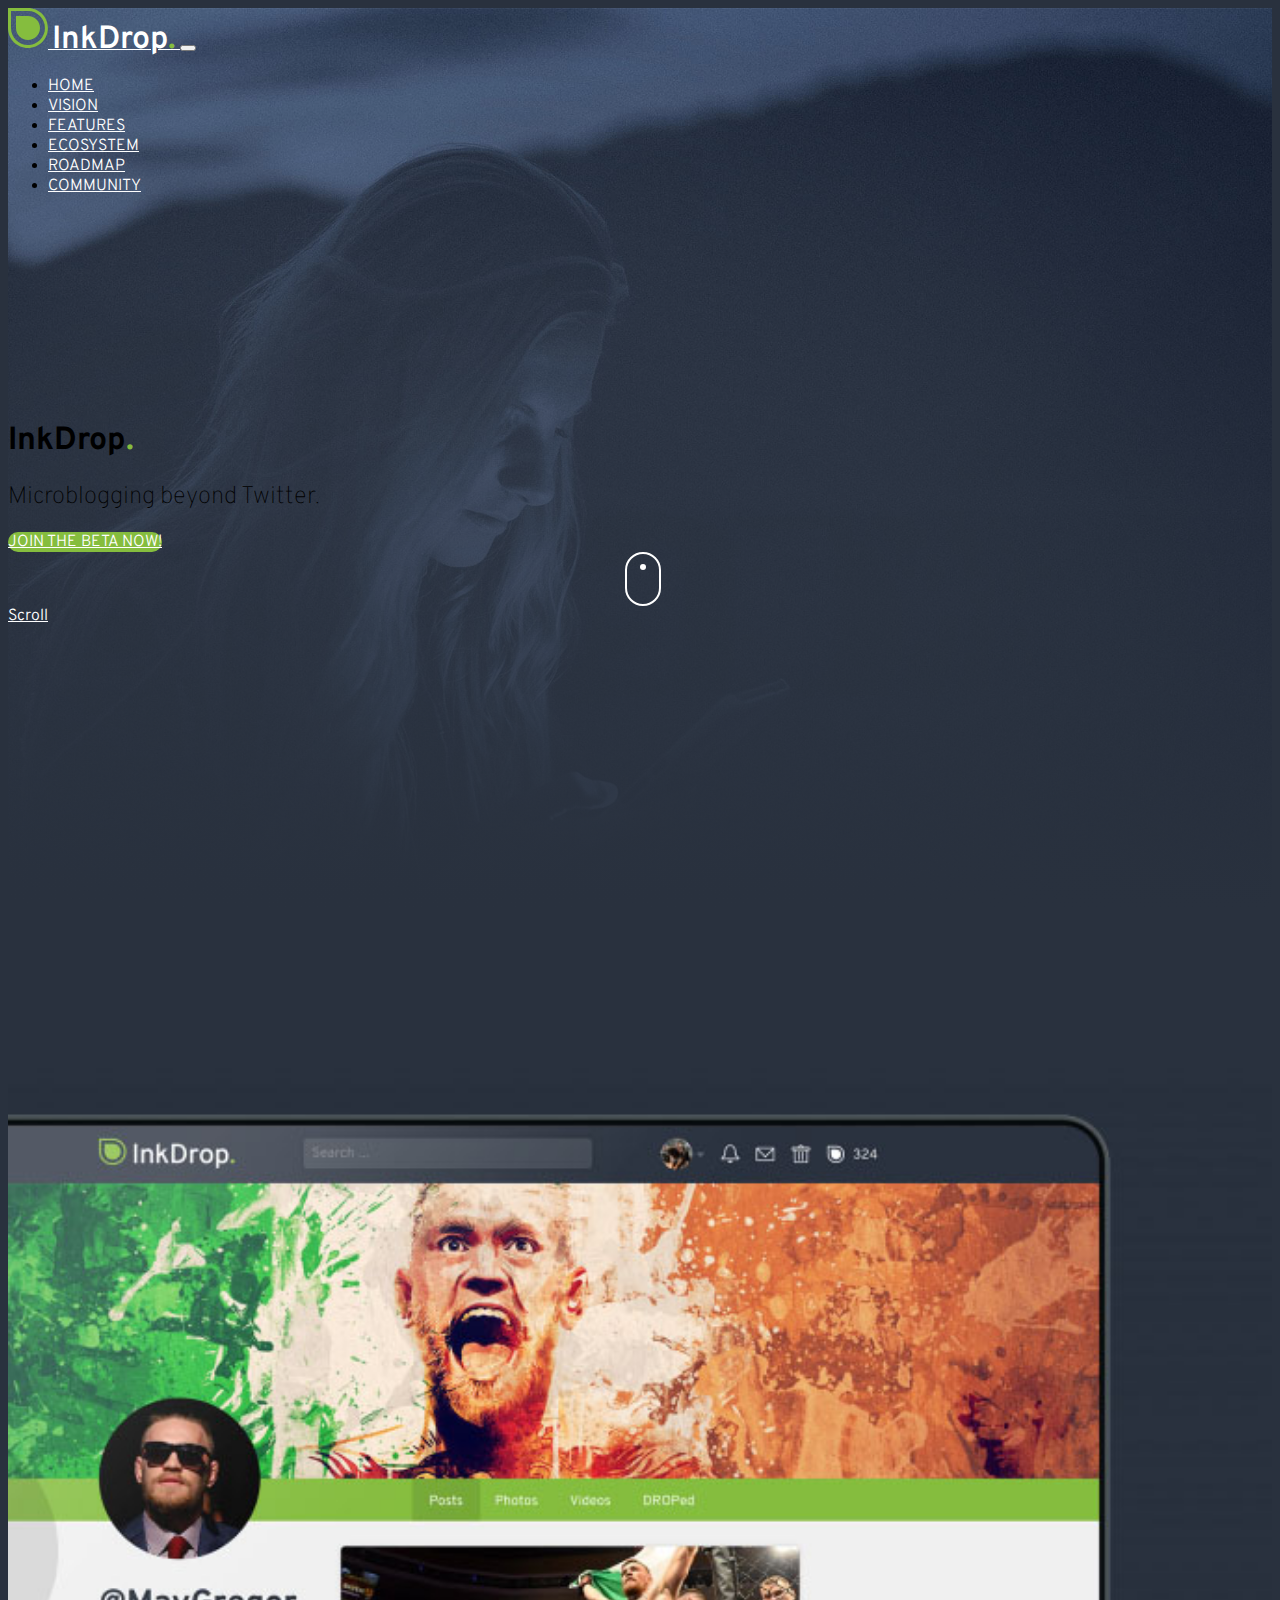
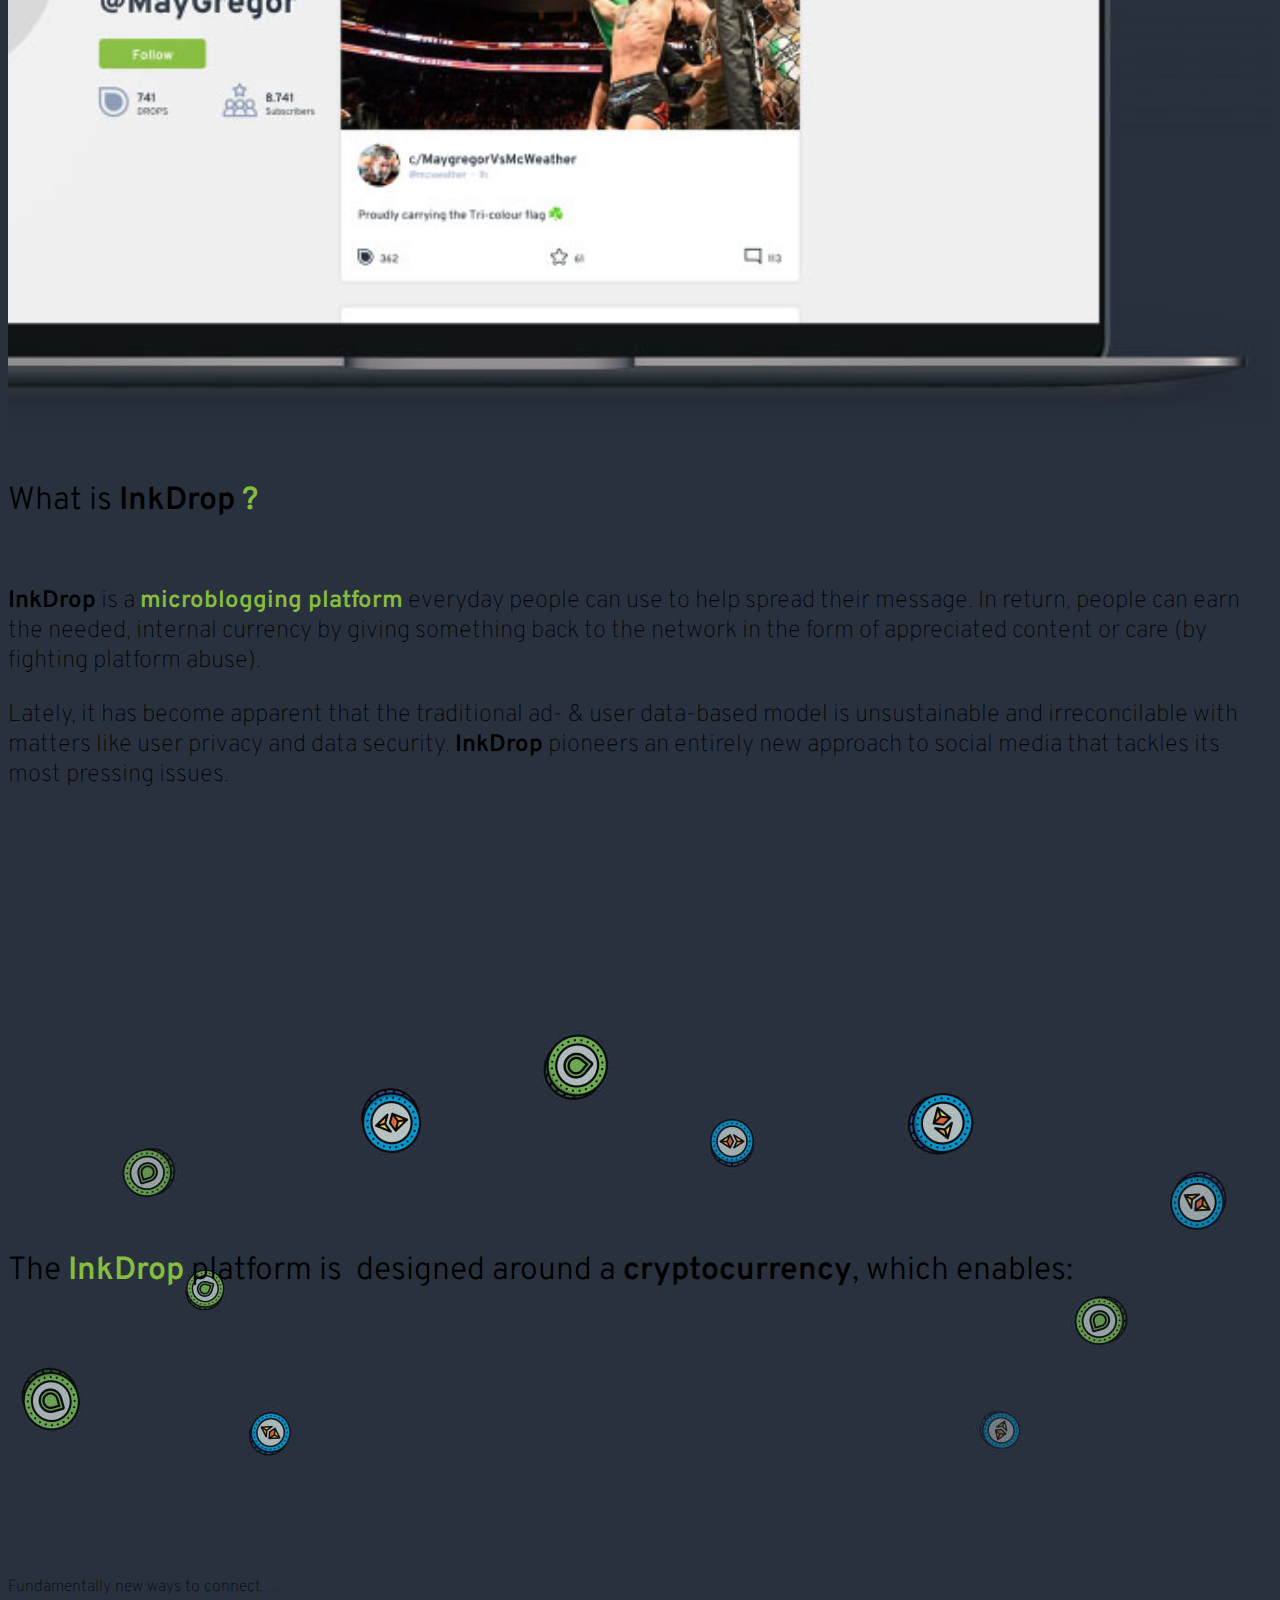
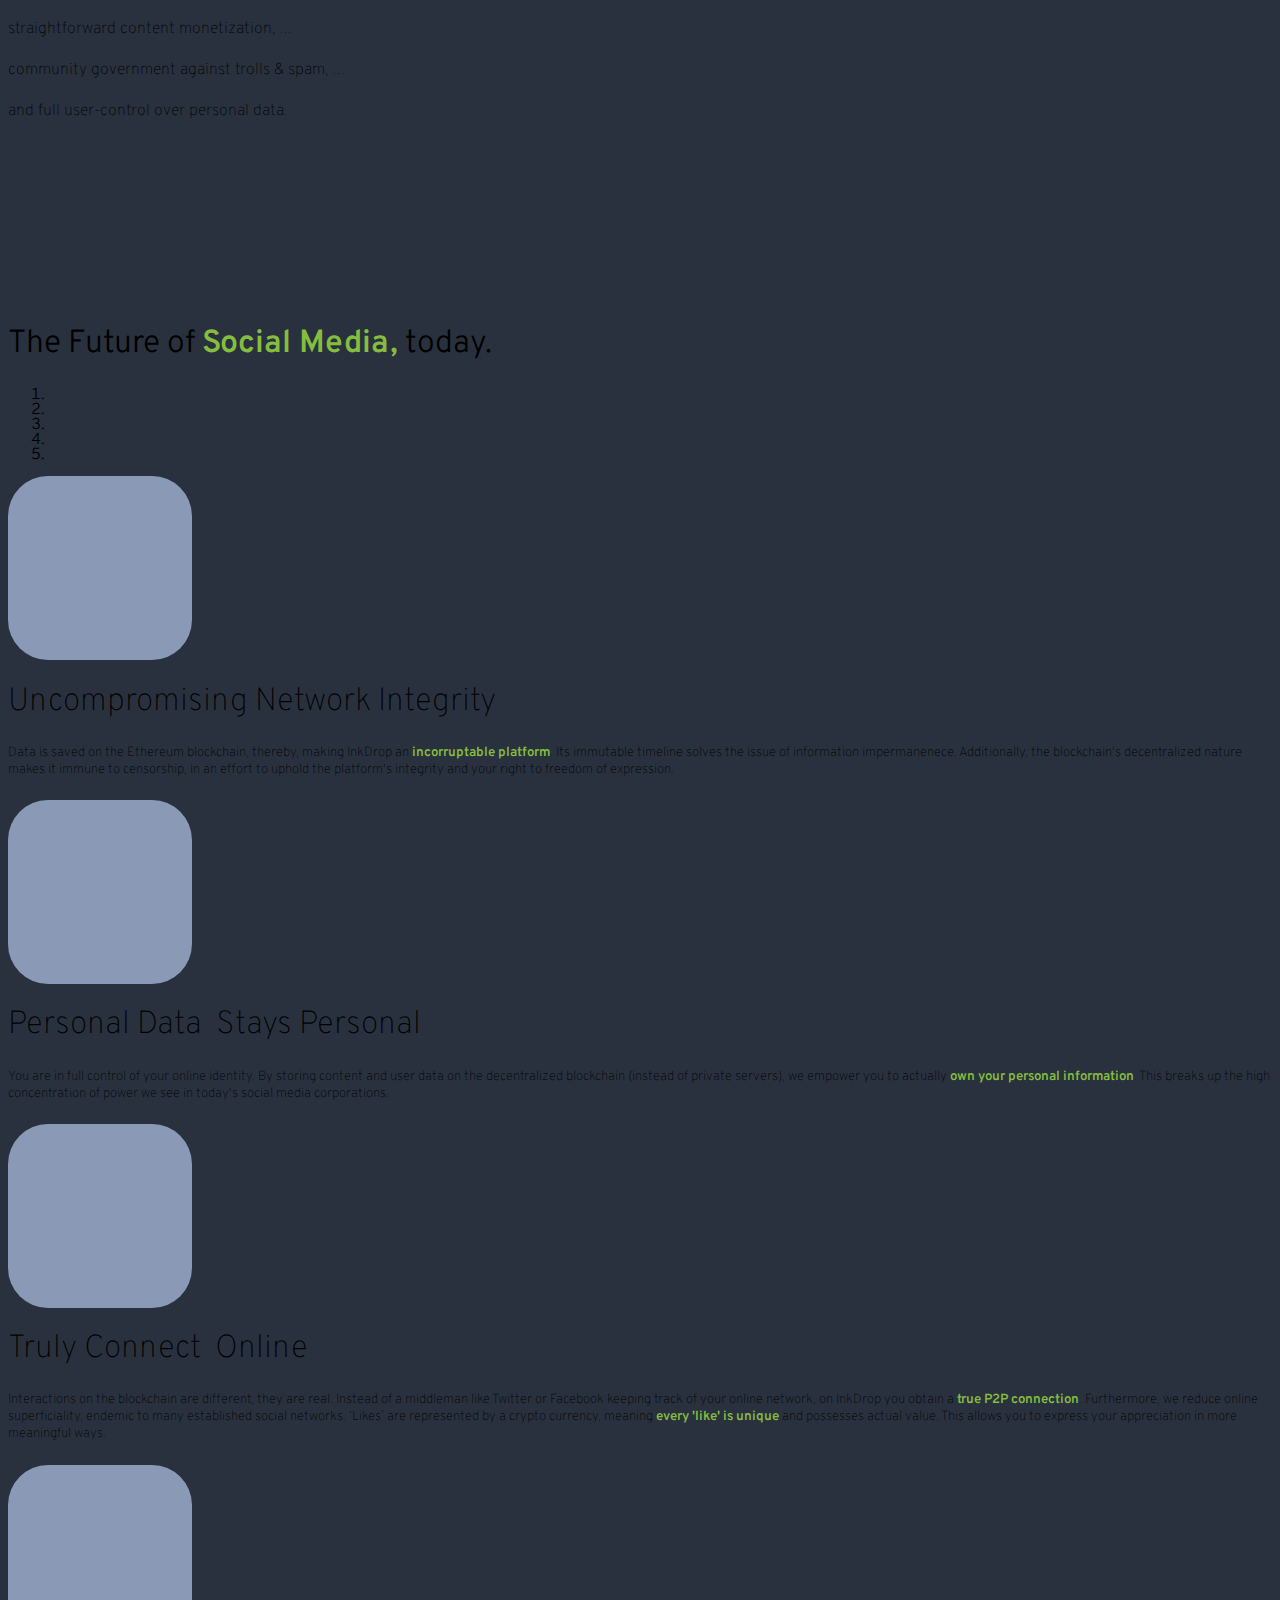
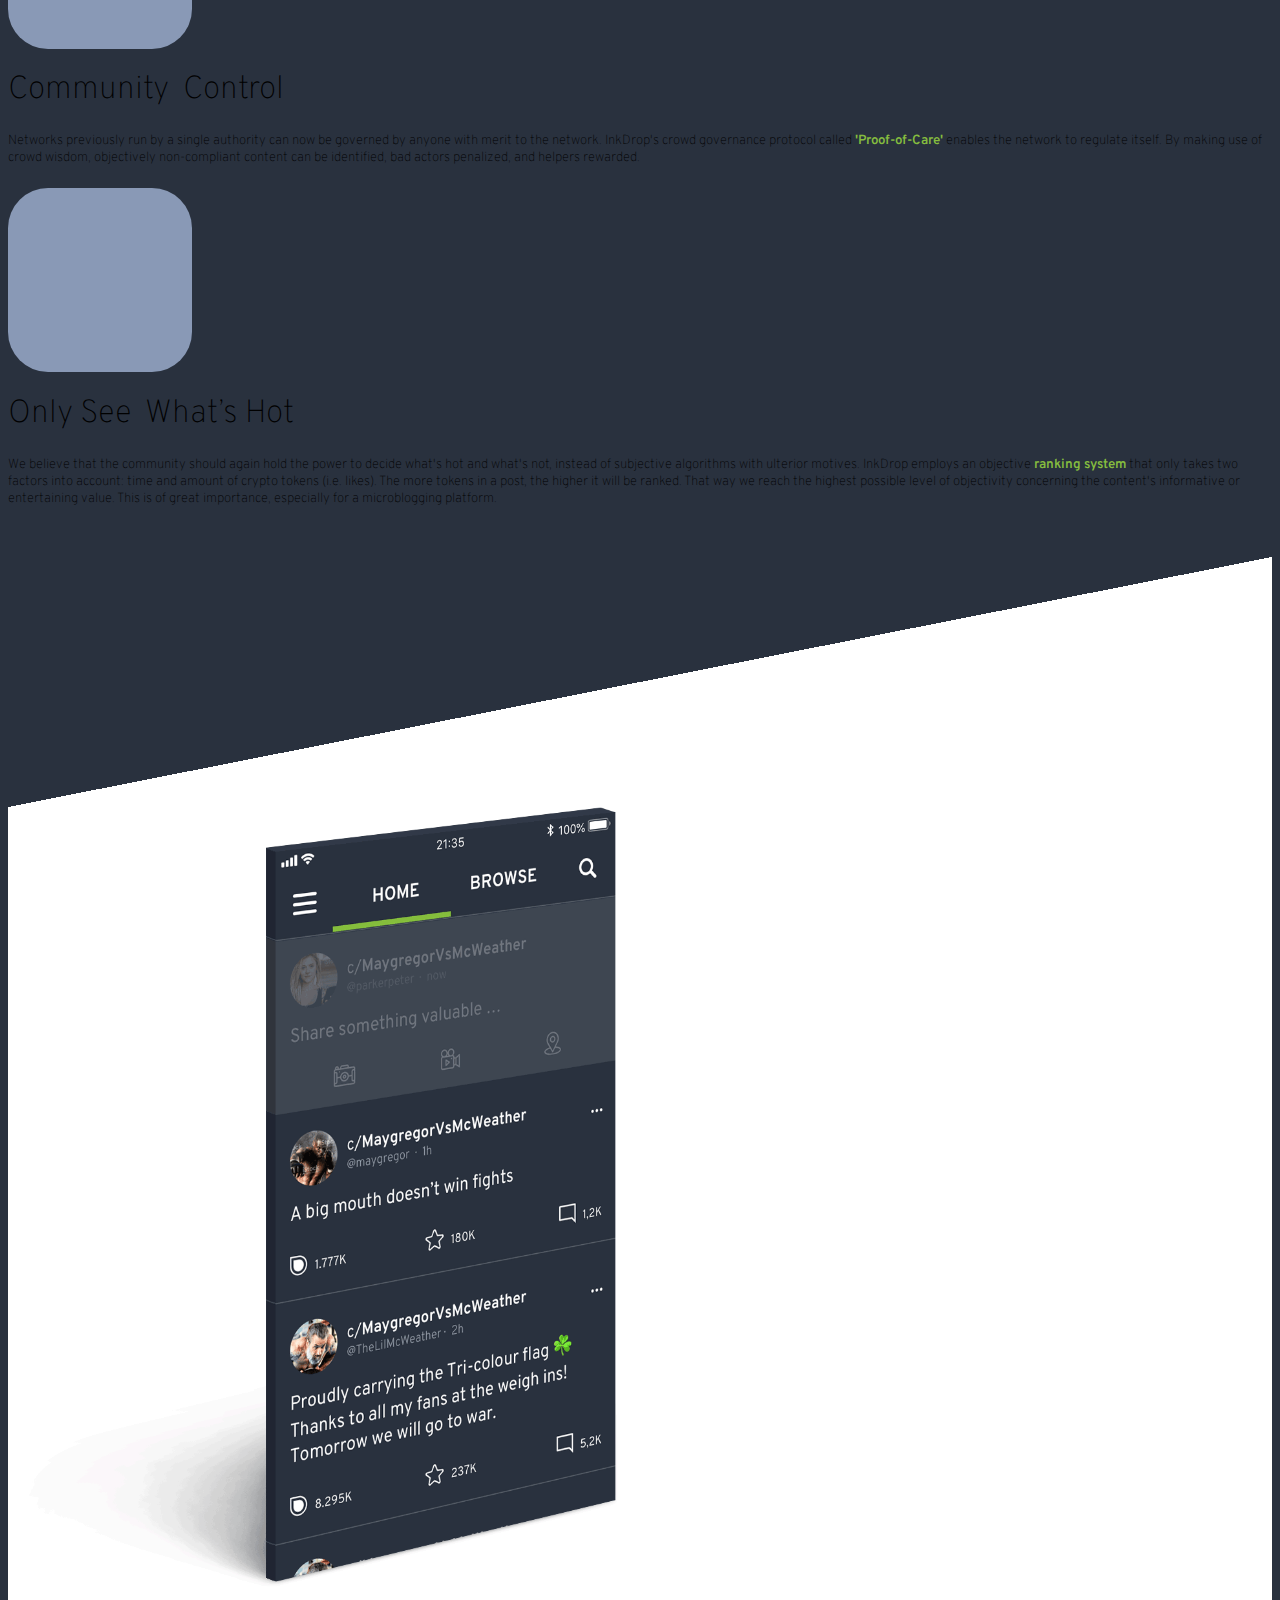
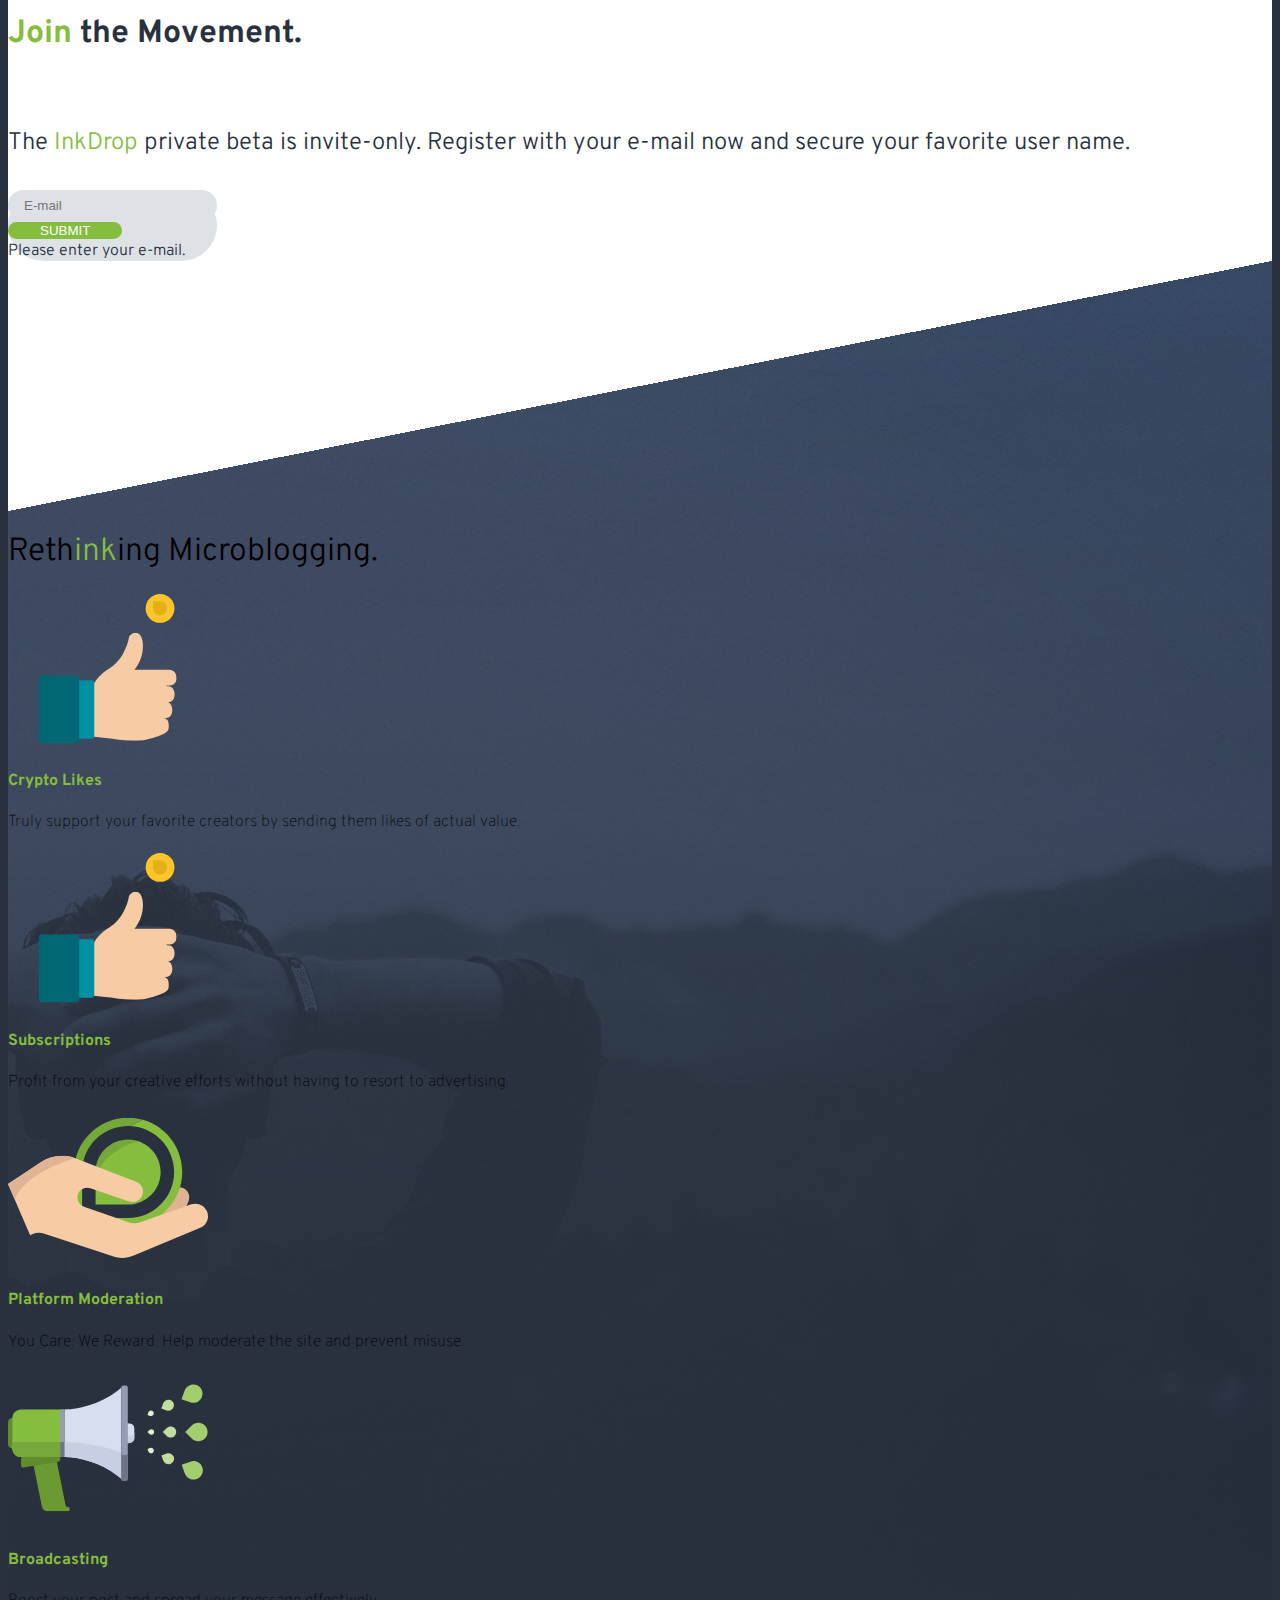
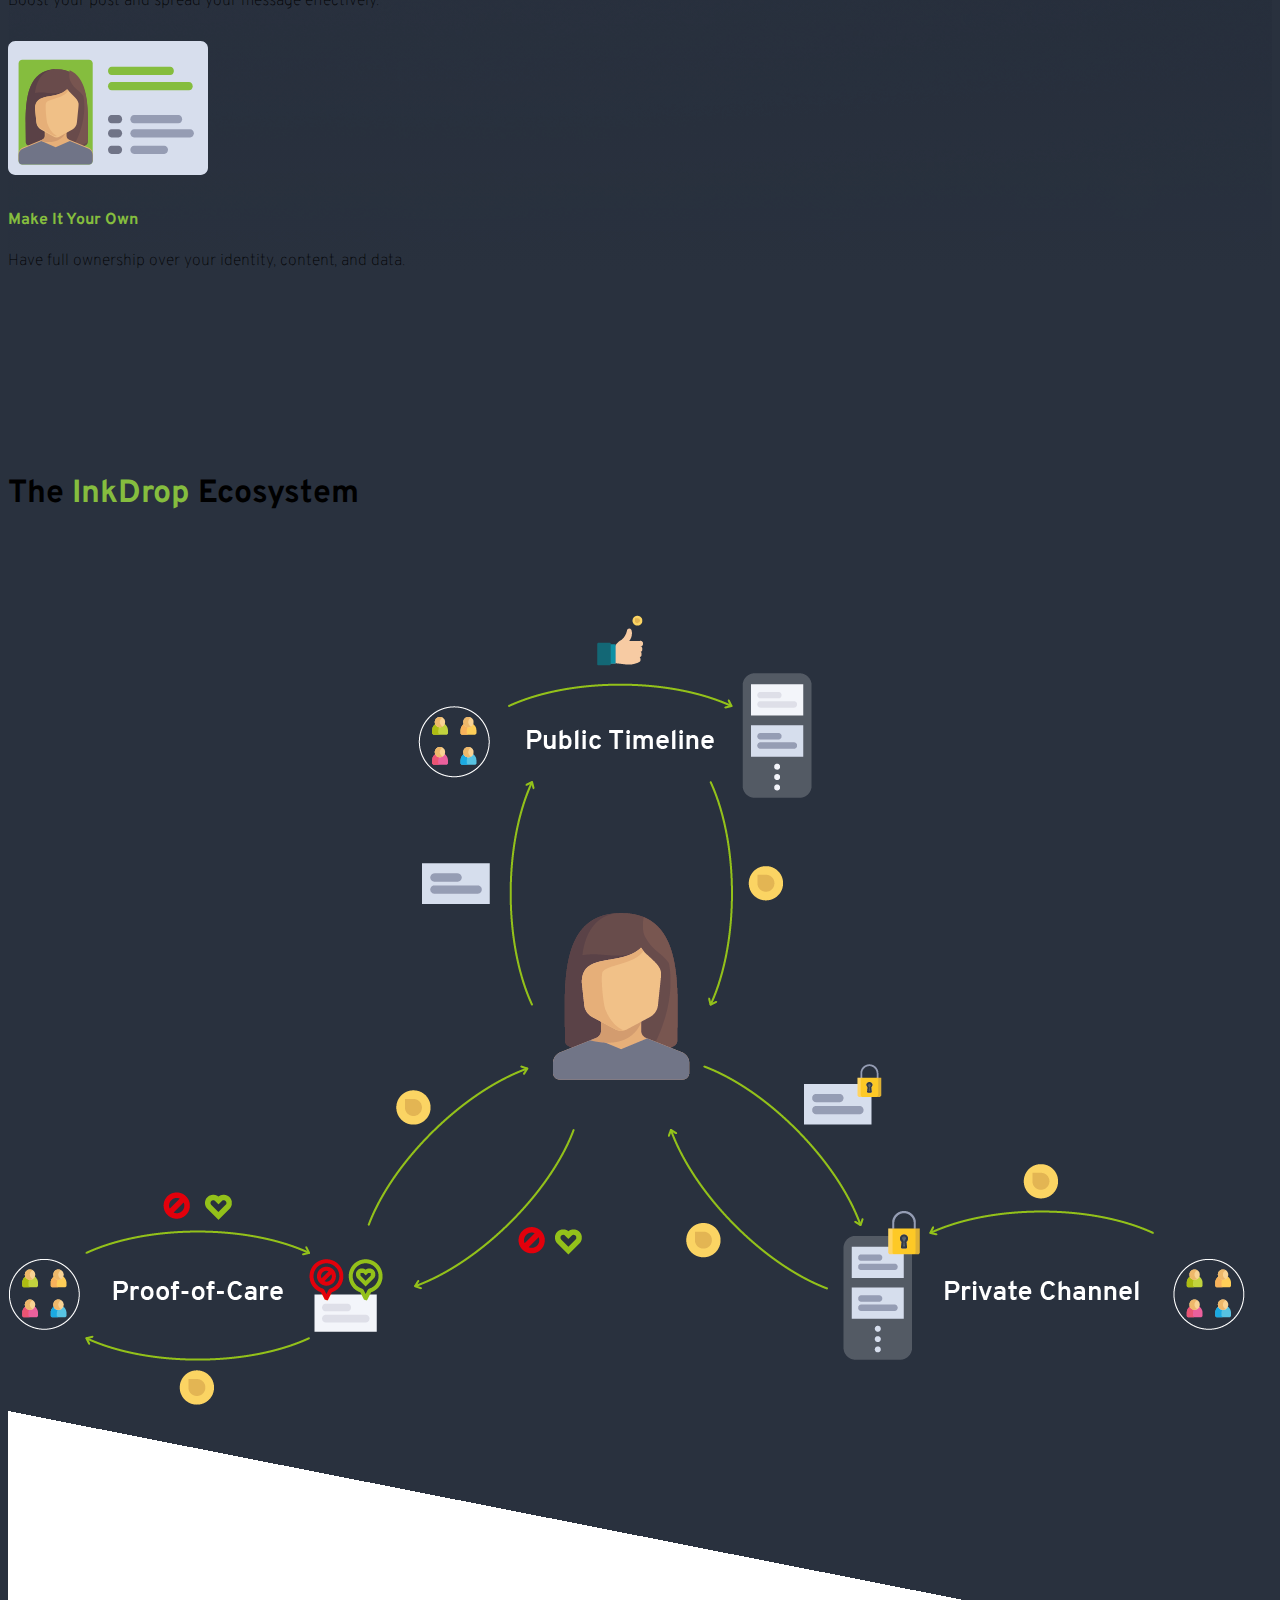
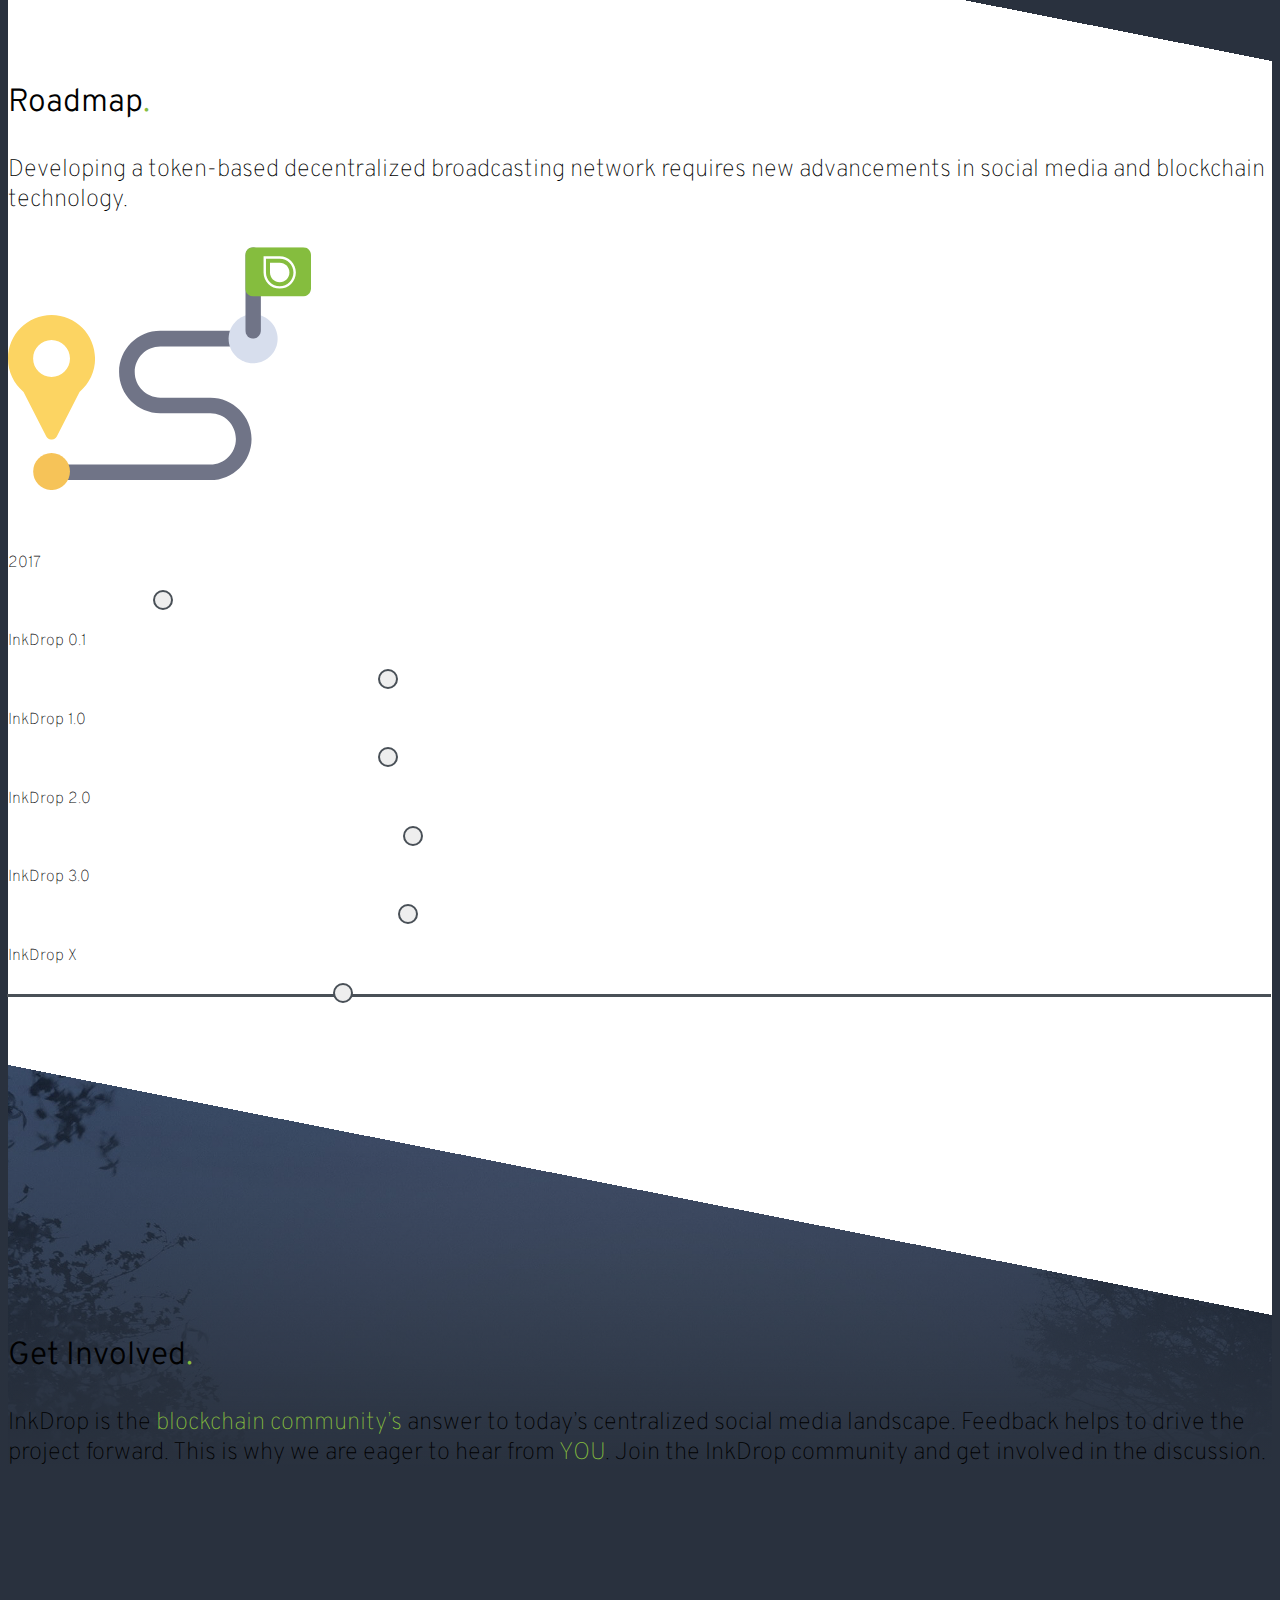
==== index.html @ 1ef89129 "Text corrections." ====
<!DOCTYPE html>

<html lang="en">

<head>
  <!-- Required meta tags -->
  <meta charset="utf-8">
  <meta name="viewport" content="width=device-width, initial-scale=1, shrink-to-fit=no">
  <meta name="description" content="Microblogging done right with blockchain technology">
  <meta name="author" content="InkDrop">
  <link rel="icon" type="image/svg+xml" href="favicons/inkdrop_logo.svg">
  <link rel="apple-touch-icon" sizes="180x180" href="favicons/apple-touch-icon.png">
  <link rel="icon" type="image/png" sizes="32x32" href="favicons/favicon-32x32.png">
  <link rel="icon" type="image/png" sizes="16x16" href="favicons/favicon-16x16.png">
  <link rel="manifest" href="favicons/site.webmanifest">
  <link rel="mask-icon" href="favicons/safari-pinned-tab.svg" color="#85bd3e">
  <meta name="msapplication-TileColor" content="#29313e">
  <meta name="theme-color" content="#29313e">

  <title>InkDrop - Microblogging beyond Twitter.</title>

  <!-- <link href="https://fonts.googleapis.com/css?family=Signika:300,400" rel="stylesheet"> -->
  <link href="https://fonts.googleapis.com/css?family=Overpass:200,300,400,600,700" rel="stylesheet">
  <link rel="stylesheet" href="https://use.fontawesome.com/releases/v5.1.0/css/all.css" integrity="sha384-lKuwvrZot6UHsBSfcMvOkWwlCMgc0TaWr+30HWe3a4ltaBwTZhyTEggF5tJv8tbt"
    crossorigin="anonymous">
  <link rel="stylesheet" href="https://stackpath.bootstrapcdn.com/bootstrap/4.1.1/css/bootstrap.min.css" integrity="sha384-WskhaSGFgHYWDcbwN70/dfYBj47jz9qbsMId/iRN3ewGhXQFZCSftd1LZCfmhktB"
    crossorigin="anonymous">
  <link rel="stylesheet" type="text/css" href="css/style.css">

</head>

<body>

  <!-- InkDrop Section -->
  <section class="inkdrop-section full-height">


    <nav class="navbar navbar-dark navbar-expand-lg fixed-top">

      <div class="container">

        <a class="navbar-brand" href="/">
          <img src="images/icon_drop.svg" width="40" height="40" class="d-inline-block align-top py-1" alt="InkDrop Logo">
          <span class="icon-title">InkDrop</span><span class="icon-title text-green">.</span>
        </a>
        <button id="navbar-toggler-button" class="navbar-toggler" type="button" data-toggle="collapse" data-target="#navbarSupportedContent"
          aria-controls="navbarsExampleDefault" aria-expanded="false" aria-label="Toggle navigation">
          <span class="navbar-toggler-icon"></span>
        </button>

        <div class="collapse navbar-collapse" id="navbarSupportedContent">
          <ul class="navbar-nav ml-auto">
            <li class="nav-item">
              <a class="nav-link upper text-white px-4" href="#">Home</a>
            </li>
            <li class="nav-item">
              <a class="nav-link upper text-white px-4" data-scroll href="#what-is-inkdrop">Vision</a>
            </li>
            <li class="nav-item">
              <a class="nav-link upper text-white px-4" data-scroll href="#features">Features</a>
            </li>
            <li class="nav-item">
              <a class="nav-link upper text-white px-4" data-scroll href="#ecosystem">Ecosystem</a>
            </li>
            <li class="nav-item">
              <a class="nav-link upper text-white px-4" data-scroll href="#roadmap">Roadmap</a>
            </li>
            <li class="nav-item">
              <a class="nav-link upper text-white px-4" data-scroll href="#community">Community</a>
            </li>
          </ul>
        </div>
      </div>
    </nav>


    <div class="container navbar-padding h-100 d-flex flex-column justify-content-between">
      <div class="row justify-content-end">
        <div class="col-sm-6 mt-10vh">
          <h1 class="display-4 font-weight-normal text-white">
            <span></span>InkDrop<span class="text-green">.</span>
          </h1>
          <h2 class="text-white font-weight-hundred">Microblogging beyond Twitter.</h2>
          <a class="btn btn-outline-secondary upper betabtn btn-lg" href="#" style="">Join the beta now!</a>
        </div>
      </div>

      <div class="row justify-content-center">
        <div id="scroller" class="p-3">
          <a href="#what-is-inkdrop">
            <div></div>Scroll</a>
        </div>
      </div>

    </div>

  </section>




  <!-- What is Inkdrop -->
  <section id="what-is-inkdrop" class="pt-10rem">
    <div class="container-fluid">
      <div class="row">
        <div class="col-sm-6 text-white pl-0">
          <img src="images/what-is-inkdrop.jpg" alt="what is inkdrop" class="img-fluid full-width-percent">
        </div>

        <div class="col-sm-6 col-md-5 text-white mt-4">

          <h1 class="font-weight-hundred-3 text-center-mobile">
            What is
            <span class="font-weight-hundred-6">InkDrop</span>
            <span class="font-weight-hundred-6 text-green">?</span>
          </h1>
          <br>
          <p class="font-weight-hundred font-size-1half">
            <span class="font-weight-hundred-6">InkDrop</span> is a <span class="font-weight-hundred-6 text-green">microblogging
            platform</span> everyday people can use to help spread their message.
            In return, people can earn the needed, internal currency by giving something back to the network
            in the form of appreciated content or care (by fighting platform abuse).
          </p>
          <p class="font-weight-hundred font-size-1half">
            Lately, it has become apparent that the traditional ad- & user data-based model is unsustainable and
            irreconcilable with matters like user privacy and data security.
            <span class="font-weight-hundred-6">InkDrop</span> pioneers an entirely new approach to social media that
            tackles its most pressing issues.
          </p>

        </div>

      </div>

    </div>

  </section>


  <!-- The Inkdrop Platform -->
  <section id="features" class="pt-10rem">
    <div class="container-fluid p-0 text-center">
      <div class="platform-background">
        <div class="container">
          <div class="row justify-content-center">
            <div class="col-sm-11 col-md-9 col-lg-8 inkdrop-platform-title">
              <h1 class="text-center text-white font-weight-hundred-3 inkdrop-platform-title-text">
                The
                <span class="font-weight-hundred-6 text-green">InkDrop</span> platform is  designed around a
                <span style="font-weight: 600">cryptocurrency</span>, which enables:
              </h1>

            </div>
          </div>
        </div>

      </div>



      <div class="container">

        <div class="row justify-content-center">
          <div class="col-12 col-sm-6 col-md-3 text-white text-center my-4">
            <h4 class="font-weight-hundred">
              Fundamentally new ways to connect, …
            </h4>

          </div>
          <div class="col-12 col-sm-6 col-md-3 text-white text-center my-4">
            <h4 class="font-weight-hundred">
              straightforward content monetization, …
            </h4>

          </div>
          <div class="col-12 col-sm-6 col-md-3 text-white text-center my-4">
            <h4 class="font-weight-hundred">
              community government against trolls & spam, …
            </h4>

          </div>
          <div class="col-12 col-sm-6 col-md-3 text-white text-center my-4">
            <h4 class="font-weight-hundred">
              and full user-control over personal data.
            </h4>

          </div>
        </div>
      </div>
    </div>

  </section>



  <!-- The Future of Social Media Section -->
  <section class="pt-10rem">
    <div class="container mb-50px">
      <h1 class="pb-5 text-center text-white font-weight-hundred-3">
        The Future of
        <span class="font-weight-hundred-6 text-green">Social Media,</span> today.
      </h1>

      <div id="carouselExampleIndicators" class="carousel slide" data-ride="carousel">
        <ol class="carousel-indicators ">
          <li data-target="#carouselExampleIndicators" data-slide-to="0" class="active"></li>
          <li data-target="#carouselExampleIndicators" data-slide-to="1"></li>
          <li data-target="#carouselExampleIndicators" data-slide-to="2"></li>
          <li data-target="#carouselExampleIndicators" data-slide-to="3"></li>
          <li data-target="#carouselExampleIndicators" data-slide-to="4"></li>
        </ol>
        <div class="carousel-inner">
          <div class="carousel-item active">
            <div class="row justify-content-center py-5">

              <div class="col-sm-3">
                <div class="carousel-gray-box">

                </div>
              </div>
              <div class="col-sm-9 text-white ">
                <h1 class="font-weight-hundred text-h1-mobile text-h1-desktop">
                  Uncompromising Network Integrity

                </h1>

                <h5 class="font-weight-hundred text-h5-mobile">
                  Data is saved on the Ethereum blockchain, thereby, making InkDrop an <span class="font-weight-hundred-6 text-green">incorruptable platform</span>. Its immutable timeline solves
                  the issue of information impermanenece. Additionally, the blockchain's decentralized nature makes it immune
                  to censorship, in an effort to uphold the platform's integrity and your right to freedom of expression.
                </h5>

              </div>

            </div>
          </div>


          <!-- Carousel Item 2 -->
          <div class="carousel-item">
            <div class="row justify-content-center py-5">

              <div class="col-sm-3">
                <div class="carousel-gray-box">

                </div>
              </div>
              <div class="col-sm-9 text-white ">
                <h1 class="font-weight-hundred text-h1-mobile text-h1-desktop">
                  Personal Data  Stays Personal

                </h1>

                <h5 class="font-weight-hundred text-h5-mobile">
                  You are in full control of your online identity. By storing content and user data on the decentralized
                  blockchain (instead of private servers), we empower you to actually <span class="font-weight-hundred-6 text-green">own your personal information</span>.
                  This breaks up the high concentration of power we see in today's social media corporations.
                </h5>

              </div>

            </div>
          </div>
          <!-- End of Item 2 -->

          <!-- Carousel Item 3 -->
          <div class="carousel-item">
            <div class="row justify-content-center py-5">

              <div class="col-sm-3">
                <div class="carousel-gray-box">

                </div>
              </div>
              <div class="col-sm-9 text-white ">
                <h1 class="font-weight-hundred text-h1-mobile text-h1-desktop">
                  Truly Connect  Online

                </h1>

                <h5 class="font-weight-hundred text-h5-mobile">
                  Interactions on the blockchain are different, they are real. Instead of a middleman like Twitter or
                  Facebook keeping track of your online network, on InkDrop you obtain a <span class="font-weight-hundred-6 text-green">true P2P connection</span>.
                  Furthermore, we reduce online superficiality, endemic to many established social networks. ‘Likes’ are
                  represented by a crypto currency, meaning <span class="font-weight-hundred-6 text-green">every 'like' is unique</span>
                  and possesses actual value. This allows you to express your appreciation in more meaningful ways.
                </h5>

              </div>

            </div>
          </div>
          <!-- End of Item 3 -->

          <!-- Carousel Item 4 -->
          <div class="carousel-item">
            <div class="row justify-content-center py-5">

              <div class="col-sm-3">
                <div class="carousel-gray-box">

                </div>
              </div>
              <div class="col-sm-9 text-white ">
                <h1 class="font-weight-hundred text-h1-mobile text-h1-desktop">
                  Community  Control

                </h1>

                <h5 class="font-weight-hundred text-h5-mobile">
                  Networks previously run by a single authority can now be governed by anyone with merit to the network.
                  InkDrop's crowd governance protocol called <span class="font-weight-hundred-6 text-green">'Proof-of-Care'</span>
                  enables the network to regulate itself. By making use of crowd wisdom, objectively non-compliant
                  content can be identified, bad actors penalized, and helpers rewarded.
                </h5>

              </div>

            </div>
          </div>
          <!-- End of Item 4 -->

          <!-- Carousel Item 5 -->
          <div class="carousel-item">
            <div class="row justify-content-center py-5">

              <div class="col-sm-3">
                <div class="carousel-gray-box">

                </div>
              </div>
              <div class="col-sm-9 text-white ">
                <h1 class="font-weight-hundred text-h1-mobile text-h1-desktop">
                  Only See  What’s Hot

                </h1>

                <h5 class="font-weight-hundred text-h5-mobile">
                  We believe that the community should again hold the power to decide what's hot and what's not, instead of
                  subjective algorithms with ulterior motives. InkDrop employs an objective <span class="font-weight-hundred-6 text-green">ranking system</span>
                  that only takes two factors into account: time and amount of crypto tokens (i.e. likes). The more
                  tokens in a post, the higher it will be ranked. That way we reach the highest possible level of objectivity
                  concerning the content's informative or entertaining value. This is of great importance, especially for a microblogging platform.
                </h5>

              </div>

            </div>
          </div>
          <!-- End of Item 5 -->

        </div>
      </div>
    </div>



  </section>


  <!-- Join The Movement Section -->
  <section class="join-the-movement-section">

    <!-- <div class="white-slope-minus-container">

      <div class="white-slope-minus">

      </div>

    </div> -->
    <div class="separator-dark"></div>


    <div class="container-fluid mt-4">

      <div class="">

        <div class="row">

          <div class="col-sm-6 col-md-6 align-self-end order-2 order-sm-1">
            <!-- p-10 p2-mobile pl-0 -->

            <img src="images/join-the-movement.png" class="img-fluid max-height-780 mt-4 mt-sm-0" alt="join-the-movement">

          </div>


          <div class="col-12 col-sm-6 col-md-6 col-lg-5 text-dark align-self-center order-1 order-sm-2">
            <!-- text-black p-10 pl-0 margin-top-200px jtm-mobile -->
            <h1 class="font-weight-hundred-4 ">
              <span class="text-green ">Join</span> the Movement.
            </h1>
            <br>
            <h4 class="font-weight-hundred-3 font-size-1half ">
              The
              <span class="text-green ">InkDrop</span> private beta is invite-only. Register with your e-mail now and secure your favorite user name.
            </h4>

            <div class="email-form-container pt-5 ">
              <div class="input-group input-group-container">

                <div class="input-group-prepend border-99 ">
                  <input class="simplebox email-input-gray " type="email " class="form-control form-control-lg" placeholder="E-mail ">
                </div>
                <button class="simplebox btn btn-outline-secondary upper form-control-lg sub-btn " type="submit ">Submit</button>
                <div class="invalid-feedback ">
                  Please enter your e-mail.
                </div>

              </div>
            </div>

          </div>

        </div>


      </div>

    </div>

  </section>



  <!-- Rethinking Microblogging Section -->
  <section class="rethinking-section-background ">
    <div class="separator-white "></div>
    <h1 class="text-center text-white font-weight-hundred-3 pb-5 mt-5">
      Reth<span class="text-green ">ink</span>ing Microblogging.
    </h1>


    <div class="container ">
      <div class="row ">

        <div class="col-sm-4 text-white text-center mb-4 ">
          <img src="images/icon_Crypto Likes.svg " class="img-fluid p-3 height-150 " width="200 " height="150 " alt="icon-crypto ">
          <h4 class="font-weight-hundred-4 text-green ">
            Crypto Likes
          </h4>
          <h4 class="font-weight-hundred ">
            Truly support your favorite creators by sending them likes of actual value.
          </h4>
        </div>

        <div class="col-sm-4 text-white text-center mb-4 ">
          <img src="images/icon_Crypto Likes.svg " class="img-fluid p-3 height-150 " width="200 " height="150 " alt="icon-crypto ">
          <h4 class="font-weight-hundred-4 text-green ">
            Subscriptions
          </h4>
          <h4 class="font-weight-hundred ">
            Profit from your creative efforts without having to resort to advertising.
          </h4>
        </div>

        <div class="col-sm-4 text-white text-center mb-4 ">
          <img src="images/icon_Care.svg " class="img-fluid p-3 height-150 " width="200 " height="150 " alt="icon-care ">
          <h4 class="font-weight-hundred-4 text-green ">
            Platform Moderation
          </h4>
          <h4 class="font-weight-hundred ">
            You Care. We Reward. Help moderate the site and prevent misuse.
          </h4>
        </div>

      </div>
      <!-- End of Row -->

      <div class="row justify-content-center ">

        <div class="col-sm-4 text-center text-white mb-4 ">
          <img src="images/icon_megaphone.svg " class="img-fluid p-3 height-150 " width="200 " height="150 " alt="icon-megaphone ">
          <h4 class="font-weight-hundred-4 text-green ">
            Broadcasting
          </h4>
          <h4 class="font-weight-hundred ">
            Boost your post and spread your message effectively.
          </h4>

        </div>

        <div class="col-sm-4 text-center text-white mb-4 ">
          <img src="images/icon_ID.svg " class="img-fluid p-3 height-150 " width="200 " height="150 " alt="icon-ID ">
          <h4 class="font-weight-hundred-4 text-green ">
            Make It Your Own
          </h4>
          <h4 class="font-weight-hundred ">
            Have full ownership over your identity, content, and data.
          </h4>

        </div>

      </div>

    </div>



  </section>



  <!-- InkDrop Ecosystem Section -->
  <section id="ecosystem" class="container pt-10rem">
    <div class="row">
      <div class="col-12 pb-5rem">
        <h1 class="text-white text-center font-weight-hundred-4">
          The
          <span class="text-green ">InkDrop</span> Ecosystem
        </h1>
      </div>

      <div class="col-12 mb-5">
        <img class="mx-auto img-fluid " src="images/ecosystem.png " alt="eco-system ">
      </div>
    </div>
  </section>



  <!-- Roadmap Section -->
  <section id="roadmap" class="">
    <div class="separator-minus-dark"></div>

    <div class="container">

      <div class="row mb-5">
        <div class="col-12 col-md-6 text-black order-2 order-md-1">

          <h1 class="font-weight-hundred-3 pb-5">
            Roadmap<span class="text-green">.</span>
          </h1>
          <h4 class="font-weight-hundred font-size-1half">
            Developing a token-based decentralized broadcasting network requires new advancements in social media and blockchain technology.
          </h4>

        </div>
        <div class="col-12 col-md-6 text-left text-md-center order-1 order-md-2 mb-4">

          <img src="images/icon_roadmap.svg" class="img-fluid" alt="icon-roadmap">

        </div>

      </div>

      <div class="row pt-3">
        <div class="col-sm-12">

          <div class="timeline-container">
            <ul class="timeline timeline-horizontal">
              <li class="timeline-item text-center">

                <h4 class="font-weight-hundred tooltip-item-title" id="tooltip-1-title">2017</h4>

                <div class="col-sm-12 Timline-holder">
                  <div class="row">
                    <div class="col-sm-12 Timline-item">
                      <div class="Timline-box" data-aos="fade-right">

                        <div id="tooltip-1" class="Timline-icon" data-toggle="tooltip" data-placement="bottom"
                             title="<h5>2017</h5> <p align=left>Q1: Idea formation <br>Q3: Starting out as Opinio.com <br>Q4: Rebranding into InkDrop</p>"
                             data-html="true">
                        </div>

                      </div>

                    </div>
                  </div>
                </div>
              </li>
              <li class="timeline-item text-center">

                <h4 class="font-weight-hundred tooltip-item-title" id="tooltip-2-title">InkDrop 0.1</h4>

                <div class="col-sm-12 Timline-holder">
                  <div class="row">
                    <div class="col-sm-12 Timline-item">
                      <div class="Timline-box" data-aos="fade-right">

                        <div id="tooltip-2" class="Timline-icon" data-toggle="tooltip" data-placement="bottom"
                             title="<h5>BETA</h5> <p align=left>Web app with basic features: user profiles, main timeline,
                             posting (text), follow people, crypto likes, content ranking system</p>"
                             data-html="true"></div>

                      </div>

                    </div>
                  </div>
                </div>
              </li>
              <li class="timeline-item text-center">

                <h4 class="font-weight-hundred tooltip-item-title" id="tooltip-3-title">InkDrop 1.0</h4>


                <div class="col-sm-12 Timline-holder">
                  <div class="row">
                    <div class="col-sm-12 Timline-item">
                      <div class="Timline-box" data-aos="fade-right">

                        <div id="tooltip-3" class="Timline-icon" data-toggle="tooltip" data-placement="bottom"
                             title="<h5>ESSENTIAL</h5> <p align=left>Security audits, personal timelines, commenting,
                             public and private channels, Proof-of-Care (marking & voting), mobile optimized</p>"
                             data-html="true"></div>

                      </div>
                    </div>
                  </div>
                </div>
              </li>
              <li class="timeline-item text-center">

                <h4 class="font-weight-hundred tooltip-item-title" id="tooltip-4-title">InkDrop 2.0</h4>


                <div class="col-sm-12 Timline-holder">
                  <div class="row">
                    <div class="col-sm-12 Timline-item">
                      <div class="Timline-box" data-aos="fade-right">

                        <div id="tooltip-4" class="Timline-icon" data-toggle="tooltip" data-placement="bottom"
                             title="<h5>INTERACTIVE</h5> <p align=left>Posting pictures & videos, colored text
                             backgrounds, instant messaging, public APIs, mobile app</p>"
                             data-html="true"></div>

                      </div>
                    </div>
                  </div>
                </div>
              </li>
              <li class="timeline-item text-center">

                <h4 class="font-weight-hundred tooltip-item-title" id="tooltip-5-title">InkDrop 3.0</h4>


                <div class="col-sm-12 Timline-holder">
                  <div class="row">
                    <div class="col-sm-12 Timline-item">
                      <div class="Timline-box" data-aos="fade-right">

                        <div id="tooltip-5" class="Timline-icon" data-toggle="tooltip" data-placement="bottom"
                             title="<h5>UNCOMPROMISING</h5> <p align=left>Live Video, send token via instant messaging,
                             uPort verification option, embeddable widgets</p>"
                             data-html="true"></div>

                      </div>
                    </div>
                  </div>
                </div>
              </li>
              <li class="timeline-item text-center">

                <h4 class="font-weight-hundred tooltip-item-title" id="tooltip-6-title">InkDrop X</h4>


                <div class="col-sm-12 Timline-holder">
                  <div class="row">
                    <div class="col-sm-12 Timline-item">
                      <div class="Timline-box" data-aos="fade-right">

                        <div id="tooltip-6" class="Timline-icon" data-toggle="tooltip" data-placement="bottom"
                             title="<h5>THE FUTURE</h5> <p align=left>Help us define the future of microblogging.
                             Join our Subreddit and share your thoughts.</p>"
                             data-html="true"></div>

                      </div>
                    </div>
                  </div>
                </div>
              </li>
            </ul>
          </div>
        </div>
      </div>
    </div>
  </section>



  <!-- Get Involved Section -->
  <section id="community" class="get-involved-section">
    <!-- <div class="separator-dark-white"></div> -->
    <div class="separator-minus-white"></div>
    <div class="container pb-5">
      <div class="row">
        <div class="col-sm-6 text-white">

          <h1 class="font-weight-hundred-3 pb-5">
            Get Involved<span class="text-green">.</span>
          </h1>
          <h4 class="font-weight-hundred font-size-1half">
            InkDrop is the <span class="text-green font-weight-hundred-4">blockchain community’s</span> answer to today’s centralized social media landscape.
            Feedback helps to drive the project forward. This is why we are eager to hear from <span class="text-green font-weight-hundred-4">YOU</span>. Join the
            InkDrop community and get involved in the discussion.
          </h4>

        </div>
        <div class="col-sm-6 text-white pt-5 align-self-start">

          <div class="row pt-5 px-5">

            <div class="col-6 col-sm-6 text-center">
              <i class="fab fa-github font-size-3rem"></i>
            </div>
            <div class="col-6 col-sm-6 text-left">
              <i class="fab fa-medium font-size-3rem"></i>
            </div>

          </div>
          <div class="row pt-5 px-5">

            <div class="col-6 col-sm-6 text-center">
              <i class="fab fa-telegram-plane font-size-3rem"></i>
            </div>
            <div class="col-6 col-sm-6 text-left">
              <i class="fab fa-reddit-square font-size-3rem"></i>
            </div>

          </div>
        </div>
      </div>
    </div>
  </section>




  <!-- Subscribe Now Section -->
  <section>
    <div class="text-center text-white pt-10rem pb-5">
      <h1 class="font-weight-hundred-3 pb-5">
        <span class="font-weight-hundred-6 text-green">Subscribe</span> now!</h1>
      <h4 class="font-weight-hundred pb-5">Get exclusive updates and early invites.</h4>

      <div class="email-form-container">
        <div class="input-group input-group-container-white">

          <div class="input-group-prepend border-99">
            <input type="email" class="simplebox form-control form-control-lg email-input" placeholder="E-mail">
          </div>
          <button style="" class="simplebox btn btn-outline-secondary upper form-control-lg sub-btn" type="submit">Submit</button>
          <div class="invalid-feedback">
            Please enter your e-mail.
          </div>

        </div>
      </div>
    </div>

  </section>



  <!-- Footer -->
  <footer class="container py-5">
    <div class="row">
      <div class="col-sm-6 col-md-3 align-self-end">
        <div class="d-inline-block text-nowrap">
          <img src="images/icon_drop.svg" width="40" height="44" class="align-top py-1" alt="icon-drop">
          <span class="icon-title text-white">InkDrop</span><span class="icon-title text-green">.</span>
        </div>

      </div>
      <div class="col-sm-6 col-md-5 align-self-end mt-4 mt-sm-0">
        <div class="upper text-white font-weight-hundred">
          <ul class="list-inline">
            <li class="list-inline-item">
              <a href="mailto:hello@inkdrop.tech">Contact</a>
            </li>
            <li class="list-inline-item pl-4">
              <a href="/imprint.html">Imprint</a>
            </li>
          </ul>
        </div>

      </div>

      <div class="col-md-4">

        <div class="row justify-content-end mt-4 mt-md-0">
          <div class="col-3">
            <span class="font-size-2rem text-white float-right">
              <i class="fab fa-github"></i>
            </span>
          </div>

          <div class="col-3">
            <span class="font-size-2rem text-white float-right">
              <i class="fab fa-medium"></i>
            </span>
          </div>

          <div class="col-3">
            <span class="font-size-2rem text-white float-right">
              <i class="fab fa-telegram-plane"></i>
            </span>
          </div>

          <div class="col-3">
            <span class="font-size-2rem text-white float-right">
              <i class="fab fa-reddit-square"></i>
            </span>
          </div>

        </div>
      </div>

    </div>
  </footer>

  <script src="https://code.jquery.com/jquery-3.3.1.min.js" integrity="sha256-FgpCb/KJQlLNfOu91ta32o/NMZxltwRo8QtmkMRdAu8="
    crossorigin="anonymous"></script>

  <script src="https://cdnjs.cloudflare.com/ajax/libs/popper.js/1.14.3/umd/popper.min.js" integrity="sha384-ZMP7rVo3mIykV+2+9J3UJ46jBk0WLaUAdn689aCwoqbBJiSnjAK/l8WvCWPIPm49"
    crossorigin="anonymous"></script>
  <script src="https://stackpath.bootstrapcdn.com/bootstrap/4.1.1/js/bootstrap.min.js" integrity="sha384-smHYKdLADwkXOn1EmN1qk/HfnUcbVRZyYmZ4qpPea6sjB/pTJ0euyQp0Mk8ck+5T"
    crossorigin="anonymous"></script>
  <script src="js/app.js" type="text/javascript"></script>
</body>

</html>
---- css/style.css ----
:root {
  --dark: #29313e;
  --green: #85bd3e;
  --green-dark: #73a336;
  --white: #ffffff;
  --dark-light: #f0f0f0;
  --success: var(--green);
}

body {
  font-family: "Overpass", "Helvetica Neue", Arial, sans-serif;
  -moz-osx-font-smoothing: grayscale;
  -webkit-font-smoothing: antialiased;
  background-color: var(--dark);
  font-weight: 300;
}

.text-green {
  color: var(--green) !important;
}

.text-dark {
  color: var(--dark);
}

.timeline,
.timeline-horizontal {
  list-style: none;
  padding: 20px;
  position: relative;
  width: 100%;
}

.timeline:before {
  top: 40px;
  bottom: 0;
  position: absolute;
  content: " ";
  width: 3px;
  background-color: #495057;
  left: 50%;
  margin-left: -1.5px;
}

.timeline .timeline-item {
  margin-bottom: 20px;
  position: relative;
}

.timeline .timeline-item:before,
.timeline .timeline-item:after {
  content: "";
  display: table;
}

.timeline .timeline-item:after {
  clear: both;
}

.timeline .timeline-item .timeline-badge {
  color: #fff;
  width: 54px;
  height: 54px;
  line-height: 52px;
  font-size: 22px;
  text-align: center;
  position: absolute;
  top: 18px;
  left: 50%;
  margin-left: -25px;
  background-color: #7c7c7c;
  border: 3px solid #ffffff;
  z-index: 100;
  border-top-right-radius: 50%;
  border-top-left-radius: 50%;
  border-bottom-right-radius: 50%;
  border-bottom-left-radius: 50%;
}

.timeline .timeline-item .timeline-badge i,
.timeline .timeline-item .timeline-badge .fa,
.timeline .timeline-item .timeline-badge .glyphicon {
  top: 2px;
  left: 0px;
}

.timeline .timeline-item .timeline-badge.primary {
  background-color: #1f9eba;
}

.timeline .timeline-item .timeline-badge.info {
  background-color: #5bc0de;
}

.timeline .timeline-item .timeline-badge.success {
  background-color: #59ba1f;
}

.timeline .timeline-item .timeline-badge.warning {
  background-color: #d1bd10;
}

.timeline .timeline-item .timeline-badge.danger {
  background-color: #ba1f1f;
}

.timeline .timeline-item .timeline-panel {
  position: relative;
  width: 46%;
  float: left;
  right: 16px;
  border: 1px solid #c0c0c0;
  background: #ffffff;
  border-radius: 2px;
  padding: 20px;
  -webkit-box-shadow: 0 1px 6px rgba(0, 0, 0, 0.175);
  box-shadow: 0 1px 6px rgba(0, 0, 0, 0.175);
}

.timeline .timeline-item .timeline-panel:before {
  position: absolute;
  top: 26px;
  right: -16px;
  display: inline-block;
  border-top: 16px solid transparent;
  border-left: 16px solid #c0c0c0;
  border-right: 0 solid #c0c0c0;
  border-bottom: 16px solid transparent;
  content: " ";
}

.timeline .timeline-item .timeline-panel .timeline-title {
  margin-top: 0;
  color: inherit;
}

.timeline .timeline-item .timeline-panel .timeline-body > p,
.timeline .timeline-item .timeline-panel .timeline-body > ul {
  margin-bottom: 0;
}

.timeline .timeline-item .timeline-panel .timeline-body > p + p {
  margin-top: 5px;
}

.timeline .timeline-item:last-child:nth-child(even) {
  float: right;
}

.timeline .timeline-item:nth-child(even) .timeline-panel {
  float: right;
  left: 16px;
}

.timeline .timeline-item:nth-child(even) .timeline-panel:before {
  border-left-width: 0;
  border-right-width: 14px;
  left: -14px;
  right: auto;
}

.timeline-horizontal {
  list-style: none;
  position: relative;
  padding: 20px 0px 40px 0px;
  display: inline-block;
}

.timeline-horizontal:before {
  height: 3px;
  top: auto;
  bottom: 26px;
  left: 0px;
  right: 0;
  width: 100%;
  margin-bottom: 20px;
}

.timeline-horizontal .timeline-item {
  display: table-cell;
  /*height: 280px;*/
  width: 20%;
  /*min-width: 320px;*/
  float: none !important;
  /* padding-left: 1.5rem; */
  /* padding-right: 1.5rem; */
  margin: 0 auto;
  vertical-align: middle;
}

.timeline-horizontal .timeline-item .timeline-panel {
  top: auto;
  bottom: 64px;
  display: inline-block;
  float: none !important;
  left: 0 !important;
  right: 0 !important;
  width: 100%;
  margin-bottom: 20px;
}

.timeline-horizontal .timeline-item .timeline-panel:before {
  top: auto;
  bottom: -16px;
  left: 28px !important;
  right: auto;
  border-right: 16px solid transparent !important;
  border-top: 16px solid #c0c0c0 !important;
  border-bottom: 0 solid #c0c0c0 !important;
  border-left: 16px solid transparent !important;
}

.timeline-horizontal .timeline-item:before,
.timeline-horizontal .timeline-item:after {
  display: none;
}

.timeline-horizontal .timeline-item .timeline-badge {
  top: auto;
  bottom: 0px;
  left: 43px;
}

.Timline-icon {
  cursor: pointer;
  width: 16px;
  height: 16px;
  background-color: #eeeeee;
  border-radius: 99px;
  border: 2px solid #495057;
  margin: 0 auto;
}

.Timline-icon:hover {
  background-color: #85bd3e !important;
}

/* Bootstrap Tooltip recoloring */
.tooltip-inner {
  color: #fff;

  background-color: #85bd3e;
}
.Timline-holder {
  position: absolute;
  bottom: 0;
  right: 0;
}

/* Bottom tooltip arrow */
.tooltip.bs-tooltip-auto[x-placement^="bottom"] .arrow::before,
.tooltip.bs-tooltip-bottom .arrow::before {
  border-bottom-color: #85bd3e;
}

/* Top tooltip arrow */
.tooltip.bs-tooltip-auto[x-placement^="top"] .arrow::before,
.tooltip.bs-tooltip-top .arrow::before {
  border-top-color: #85bd3e;
}

/* Main STYLE */

.upper {
  text-transform: uppercase;
}

.betabtn {
  border-radius: 99px;
  background-color: #85bd3e;
  border: 0px;
  color: white;
  margin-top: 2rem;
}
a {
  color: white;
}
a:hover {
  color: white;
  text-decoration: none;
}
.carousel-indicators li {
  border-radius: 99px;
  height: 15px;
  width: 15px;
}

.inkdrop-section {
  background: linear-gradient(0deg, rgba(41, 49, 62), rgba(41, 49, 62, 0)),
    url(../images/inkdrop-background.jpg);
  background-size: cover;
  background-position: top;
}
.icon-drop {
  margin-bottom: 16px;
}

.icon-title {
  font-size: 2rem;
  font-weight: 600;
}
.font-weight-hundred {
  font-weight: 100;
}
.font-weight-hundred-3 {
  font-weight: 300;
}
.font-weight-hundred-6 {
  font-weight: 600;
}
.full-height {
  height: 100vh;
  min-height: 500px;
}
.navbar-padding {
  padding-top: 119px;
}
.full-width-percent {
  width: 100%;
}
.full-height-percent {
  height: 100%;
}
.eighty-height-percent {
  height: 80%;
}
.font-size-2rem {
  font-size: 2rem;
}
.font-size-3rem {
  font-size: 3rem;
}
.inkdrop-platform-background {
  background: url(../images/inkdrop-platform.jpg);
  background-size: contain;
}
.micro-beyond-twitter {
  position: absolute;
  bottom: 20%;
  left: 55%;
}
/* .scroll-icon {
  background: url(https://www.nxworld.net/example/css-scroll-down-button/bg10.jpg)
    center center / cover no-repeat;
} */
.carousel-gray-box {
  background-color: #8999b6;
  width: 184px;
  height: 184px;
  border-radius: 40px;
}
.rethinking-section-background {
  background: linear-gradient(0deg, rgb(41, 49, 62), rgba(41, 49, 62, 0.45)),
    url(../images/rethinking-background.jpg);
  background-size: cover;
  /* padding-top: 750px; */
  /* padding-bottom: 400px; */
  /* margin-top: -250px; */
}
.get-involved-section {
  background: linear-gradient(0deg, rgb(41, 49, 62), rgba(41, 49, 62, 0.4)),
    url(../images/get-involved-background.jpg);
  background-size: cover;
}
.sub-btn {
  border-radius: 99px;
  border-color: #85bd3e;
  background-color: #85bd3e;
  padding-left: 2rem;
  padding-right: 2rem;
  color: white;
}
.join-the-movement-section,
#roadmap,
#imprint {
  background-color: white;
}

.z-index-999 {
  z-index: 999;
}

.inkdrop-platform-title {
  padding-top: 14rem;
  padding-bottom: 6rem;
}
.email-input {
  border: 0px;
  border-radius: 99px;
  background-color: #ffffff;
}
.email-input-gray {
  border: 0px;
  border-radius: 99px;
  background-color: #dee2e6;
  padding: 0.5rem;
  padding-left: 1rem;
  padding-right: 1rem;
}

.separator-dark {
  width: 100%;
  height: 250px;
  background-image: linear-gradient(
    to bottom right,
    var(--dark),
    var(--dark) 50%,
    var(--white) 50%,
    var(--white)
  );
}

.separator-minus-dark {
  width: 100%;
  height: 250px;
  background-image: linear-gradient(
    to bottom left,
    var(--dark),
    var(--dark) 50%,
    var(--white) 50%,
    var(--white)
  );
}

.separator-white {
  width: 100%;
  height: 250px;
  background-image: linear-gradient(
    to bottom right,
    var(--white),
    var(--white) 50%,
    transparent 50%,
    transparent
  );
}

.separator-minus-white {
  width: 100%;
  height: 250px;
  background-image: linear-gradient(
    to bottom left,
    var(--white),
    var(--white) 50%,
    transparent 50%,
    transparent
  );
}
.separator-dark-white {
  width: 100%;
  height: 250px;
  background-image: linear-gradient(
    to bottom right,
    var(--dark),
    var(--dark) 50%,
    transparent 50%,
    transparent
  );
}
/* Small devices (landscape phones, 576px and up) */
/* @media (min-width: 576px) {
  .separator-dark {
    height: 150px;
  }
  .separator-white {
    height: 150px;
  }
} */
/* Medium devices (tablets, 768px and up) */
@media (max-width: 768px) {
  .separator-dark {
    height: 150px;
  }
  .separator-white {
    height: 150px;
  }
  .separator-minus-dark {
    height: 150px;
  }
  .separator-minus-white {
    height: 150px;
  }
  .separator-dark-white {
    height: 150px;
  }
}
.white-slope-minus {
  background-color: white;
  height: 550px;
  transform: rotate(-15deg);
  width: 120%;
  margin-left: -10%;
  position: relative;
  margin-top: 150px;
}
.white-slope-minus-container {
  overflow: hidden;
  padding-bottom: 550px;
  padding-top: 150px;
  position: absolute;
  width: 100%;
}
.white-slope-plus {
  background-color: white;
  height: 550px;
  transform: rotate(15deg);
  width: 120%;
  margin-left: -10%;
  position: relative;
  margin-top: 150px;
}
.white-slope-plus-container {
  overflow: hidden;
  padding-bottom: 550px;
  padding-top: 150px;
  position: absolute;
  width: 100%;
}
.right-0 {
  right: 0;
}
.left-0 {
  left: 0;
}
.p-10 {
  padding: 10rem;
}
.email-form-container {
  display: inline-block;
  /* background-color: white; */
  border-radius: 99px;
}
.input-group-container {
  background-color: #dee2e6;
  border-radius: 99px;
}
.input-group-container-white {
  background-color: #fff;
  border-radius: 99px;
}
.p-5rem {
  padding: 5rem;
}
.timeline-container {
  display: inline-block;
  width: 100%;
  /* overflow-y:auto; */
}
.pt-150px {
  padding-top: 150px;
}
.pt-15rem {
  padding-top: 15rem;
}
.margin-top-200px {
  margin-top: 200px;
}
.mt-10vh {
  margin-top: 10vh;
}
.mb-50px {
  margin-bottom: 50px;
}
.pb-5rem {
  padding-bottom: 5rem;
}
.sub-btn:hover {
  background-color: #73a336;
  border-color: #73a336;
}
.betabtn:hover {
  background-color: #73a336;
}
.font-size-1half {
  font-size: 1.5rem;
}
.tooltip-item-title {
  padding-bottom: 1rem;
}
.desktop-no-display {
  display: none;
}
.height-150 {
  height: 150px;
}
.text-h1-desktop {
  font-size: 2rem;
}
.max-height-780 {
  max-height: 780px;
}
.pt-10rem {
  padding-top: 10rem;
}
.pb-10rem {
  padding-bottom: 10rem;
}
.what-is-inkdrop-img {
  width: 50%;
}
.max-width-550 {
  max-width: 550px;
}
.platform-background {
  background: url(../images/inkdrop-platform.jpg) no-repeat center center;
  padding-top: 2rem;
  height: 550px;
}
.carousel-indicators {
  bottom: -50px;
}
.pt-170px {
  padding-top: 170px;
}
.pr-10rem {
  padding-right: 10rem;
}
.navbar {
  -webkit-transition: all 0.6s ease-out;
  -moz-transition: all 0.6s ease-out;
  -o-transition: all 0.6s ease-out;
  -ms-transition: all 0.6s ease-out;
  transition: all 0.6s ease-out;
}
.navbar.scrolled {
  background: rgb(68, 68, 68); /* IE */
  background: rgba(41, 49, 62, 0.85);
  /* NON-IE */
}
.simplebox {
  outline: none;
  border: none !important;
  -webkit-box-shadow: none !important;
  -moz-box-shadow: none !important;
  box-shadow: none !important;
}
#scroller {
  /* margin-top: -4.6rem; */
}
#scroller a {
  color: var(--white);
}
#scroller a:hover {
  color: var(--white);
  text-decoration: none;
  opacity: 0.8;
}
#scroller a div {
  width: 2rem;
  height: 3.1rem;
  border: 2px solid #fff;
  border-radius: 50px;
  position: relative;
  left: 50%;
  margin-left: -15px;
  top: 0px;
}
#scroller a div::before {
  position: absolute;
  top: 10px;
  left: 50%;
  content: "";
  width: 6px;
  height: 6px;
  margin-left: -3px;
  background-color: #fff;
  border-radius: 100%;
  -webkit-animation: sdb10 2s infinite;
  animation: sdb10 2s infinite;
  box-sizing: border-box;
}
@-webkit-keyframes sdb10 {
  0% {
    -webkit-transform: translate(0, 0);
    opacity: 0;
  }
  40% {
    opacity: 1;
  }
  80% {
    -webkit-transform: translate(0, 20px);
    opacity: 0;
  }
  100% {
    opacity: 0;
  }
}
@keyframes sdb10 {
  0% {
    transform: translate(0, 0);
    opacity: 0;
  }
  40% {
    opacity: 1;
  }
  80% {
    transform: translate(0, 20px);
    opacity: 0;
  }
  100% {
    opacity: 0;
  }
}
@media (max-width: 780px) {
  .pt-2rem-mobile {
    padding-top: 2rem;
  }
  .platform-background {
    background: url(../images/inkdrop-platform.jpg) no-repeat center center;
    padding-top: 2rem;
    background-size: contain;
    height: unset;
  }
  .what-is-inkdrop-img {
    width: 100%;
    position: relative !important;
  }
  .footer-icon-mobile {
    float: unset !important;
    padding: 0rem !important;
    padding-right: 2rem !important;
  }
  .mobile-no-display {
    display: none;
  }
  .micro-beyond-twitter {
    position: relative;
    padding-top: 15rem;
    bottom: 0;
    left: 0;
  }
  .text-center-mobile {
    text-align: center;
  }
  .inkdrop-platform-title {
    padding-top: 1rem;
    padding-bottom: 0rem;
  }
  .inkdrop-platform-title-text {
    font-size: 2.5rem;
    padding: 1rem;
  }
  .pb-none-mobile {
    padding-bottom: 0rem;
  }
  .text-1rem-mobile {
    font-size: 1rem;
  }
  .text-h1-mobile {
    font-size: 1.5rem;
    padding: 1rem;
  }
  .text-h5-mobile {
    font-size: 1rem;
    padding: 1rem;
  }
  .text-p-mobile {
    font-size: 1rem;
  }
  .carousel-gray-box {
    background-color: #8999b6;
    width: 184px;
    height: 184px;
    border-radius: 40px;
    margin-left: 1rem;
  }
  .p2-mobile {
    padding: 2rem;
  }
  .white-slope-minus {
    background-color: white;
    height: 600px;
    transform: rotate(-15deg);
    width: 200%;
    margin-left: -40%;
    position: relative;
    margin-top: 150px;
  }
  .jtm-mobile {
    margin-top: 0px;
    padding: 2rem;
    padding-left: 2rem !important;
  }
  .sub-btn {
    border-radius: 99px;
    border-color: #85bd3e;
    background-color: #85bd3e;
    padding-left: 1rem;
    padding-right: 1rem;
  }
  .roadmap-mobile {
    padding: 2rem;
    padding-bottom: 2rem !important;
    padding-right: 2rem !important;
  }
  .white-slope-plus {
    background-color: white;
    height: 1100px;
    transform: rotate(15deg);
    width: 200%;
    margin-left: -50%;
    position: relative;
    margin-top: 0px;
  }
  .timeline-horizontal:before {
    height: 100%;
    top: auto;
    bottom: 26px;
    left: 54px;
    right: 0;
    width: 3px;
    margin-bottom: 20px;
  }
  .timeline-horizontal .timeline-item {
    display: unset;
    height: unset;
    width: 20%;
    min-width: unset;
    float: none !important;
    padding-left: 0px;
    padding-right: 20px;
    margin: unset;
    vertical-align: middle;
  }
  .tooltip-item-title {
    padding-left: 5rem;
    padding-bottom: 0rem;
  }
  .Timline-icon {
    cursor: pointer;
    width: 16px;
    height: 16px;
    background-color: #eeeeee;
    border-radius: 99px;
    border: 2px solid #495057;
    margin: 50;
    margin-left: 32px;
    margin-top: -32px;
  }
  .p-none-mobile {
    padding: 0rem;
  }
  .email-input {
    padding: 0.375rem 0.75rem;
    font-size: 1rem;
  }
  .pr-0-mobile {
    padding-right: 0rem !important;
  }
  .Timline-holder {
    position: unset;
    bottom: unset;
    right: unset;
  }
  /* .rethinking-section-background {
    background: linear-gradient(0deg, rgb(41, 49, 62), rgba(41, 49, 62, 0.78)),
      url(../images/rethinking-background.jpg);
    background-size: cover;
    padding-top: 300px;
    padding-bottom: 150px;
    margin-top: 0px;
  } */
  .desktop-no-display {
    display: flex;
  }
  .pb-2rem-mobile {
    padding-bottom: 2rem;
  }
  .pt-0-mobile {
    padding-top: 0rem;
  }
  #section10 {
    position: relative;
    height: 5rem;
    margin-top: 0px;
  }
}
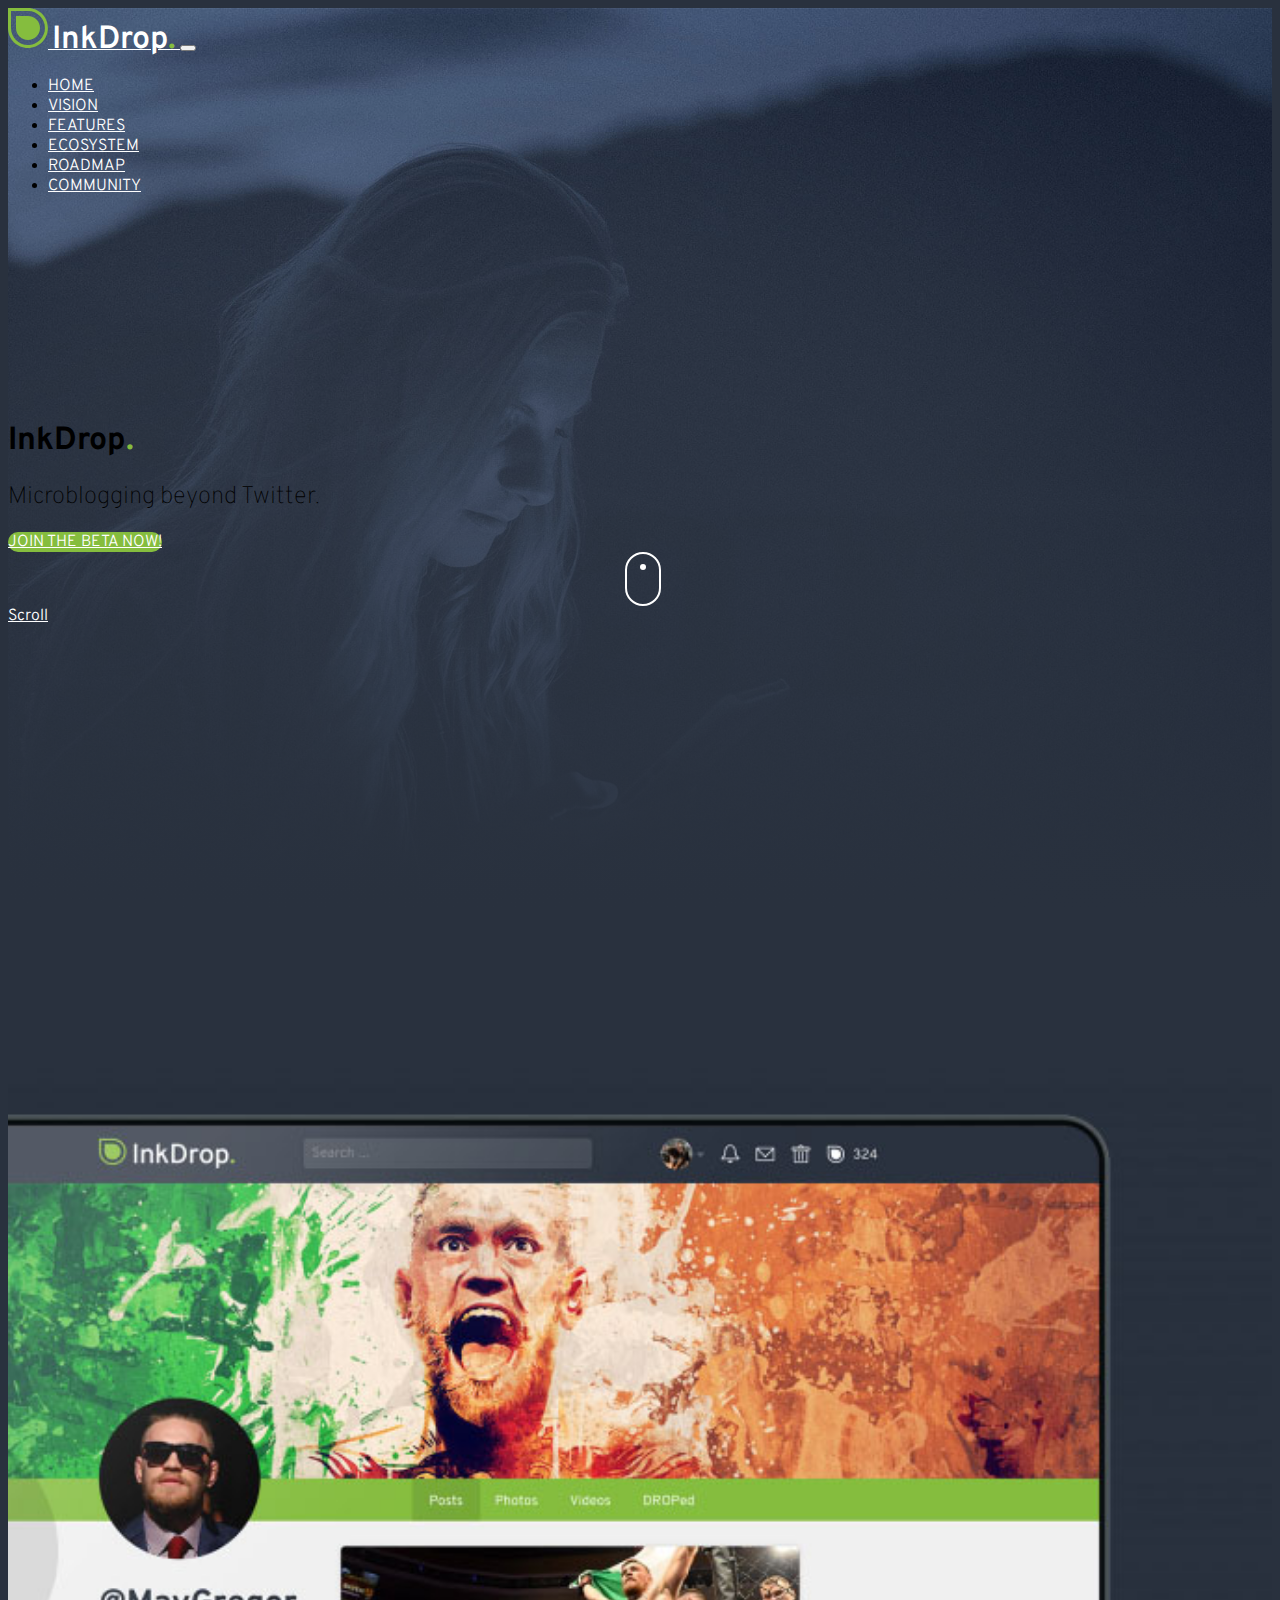
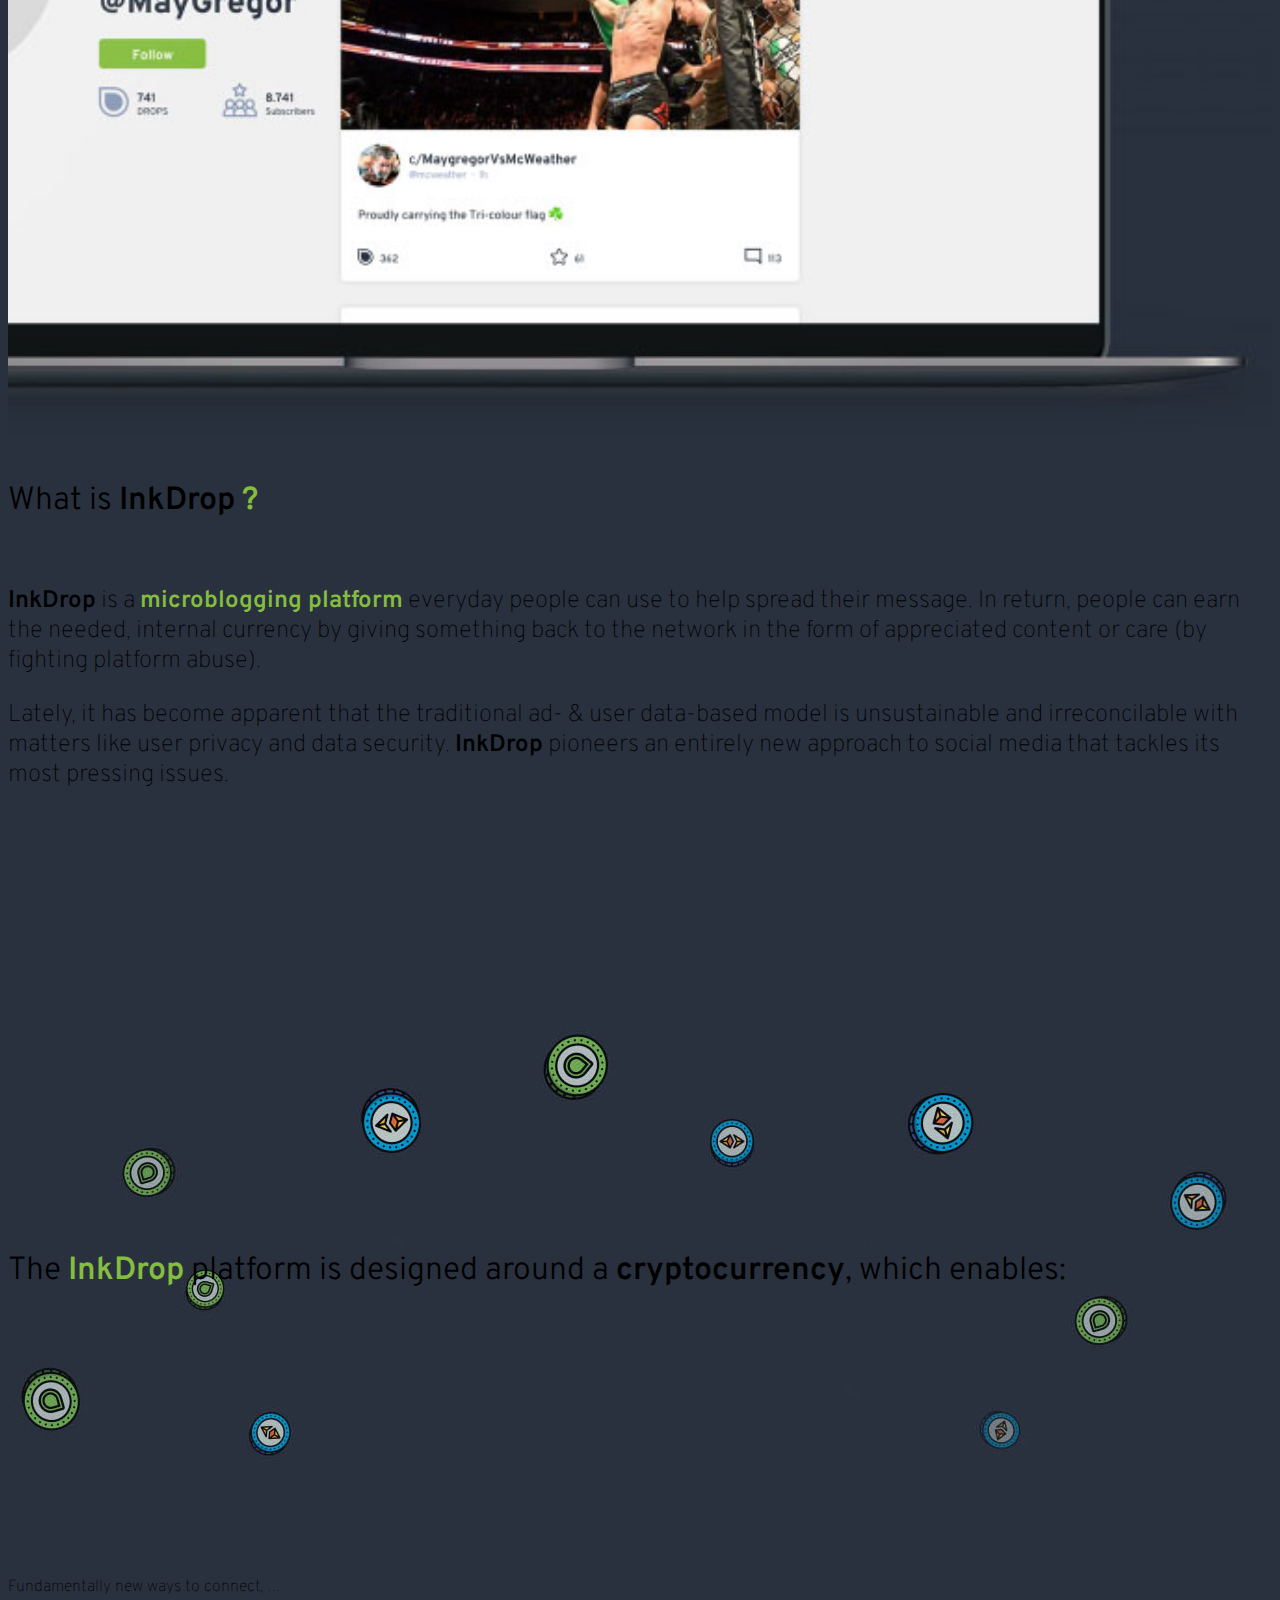
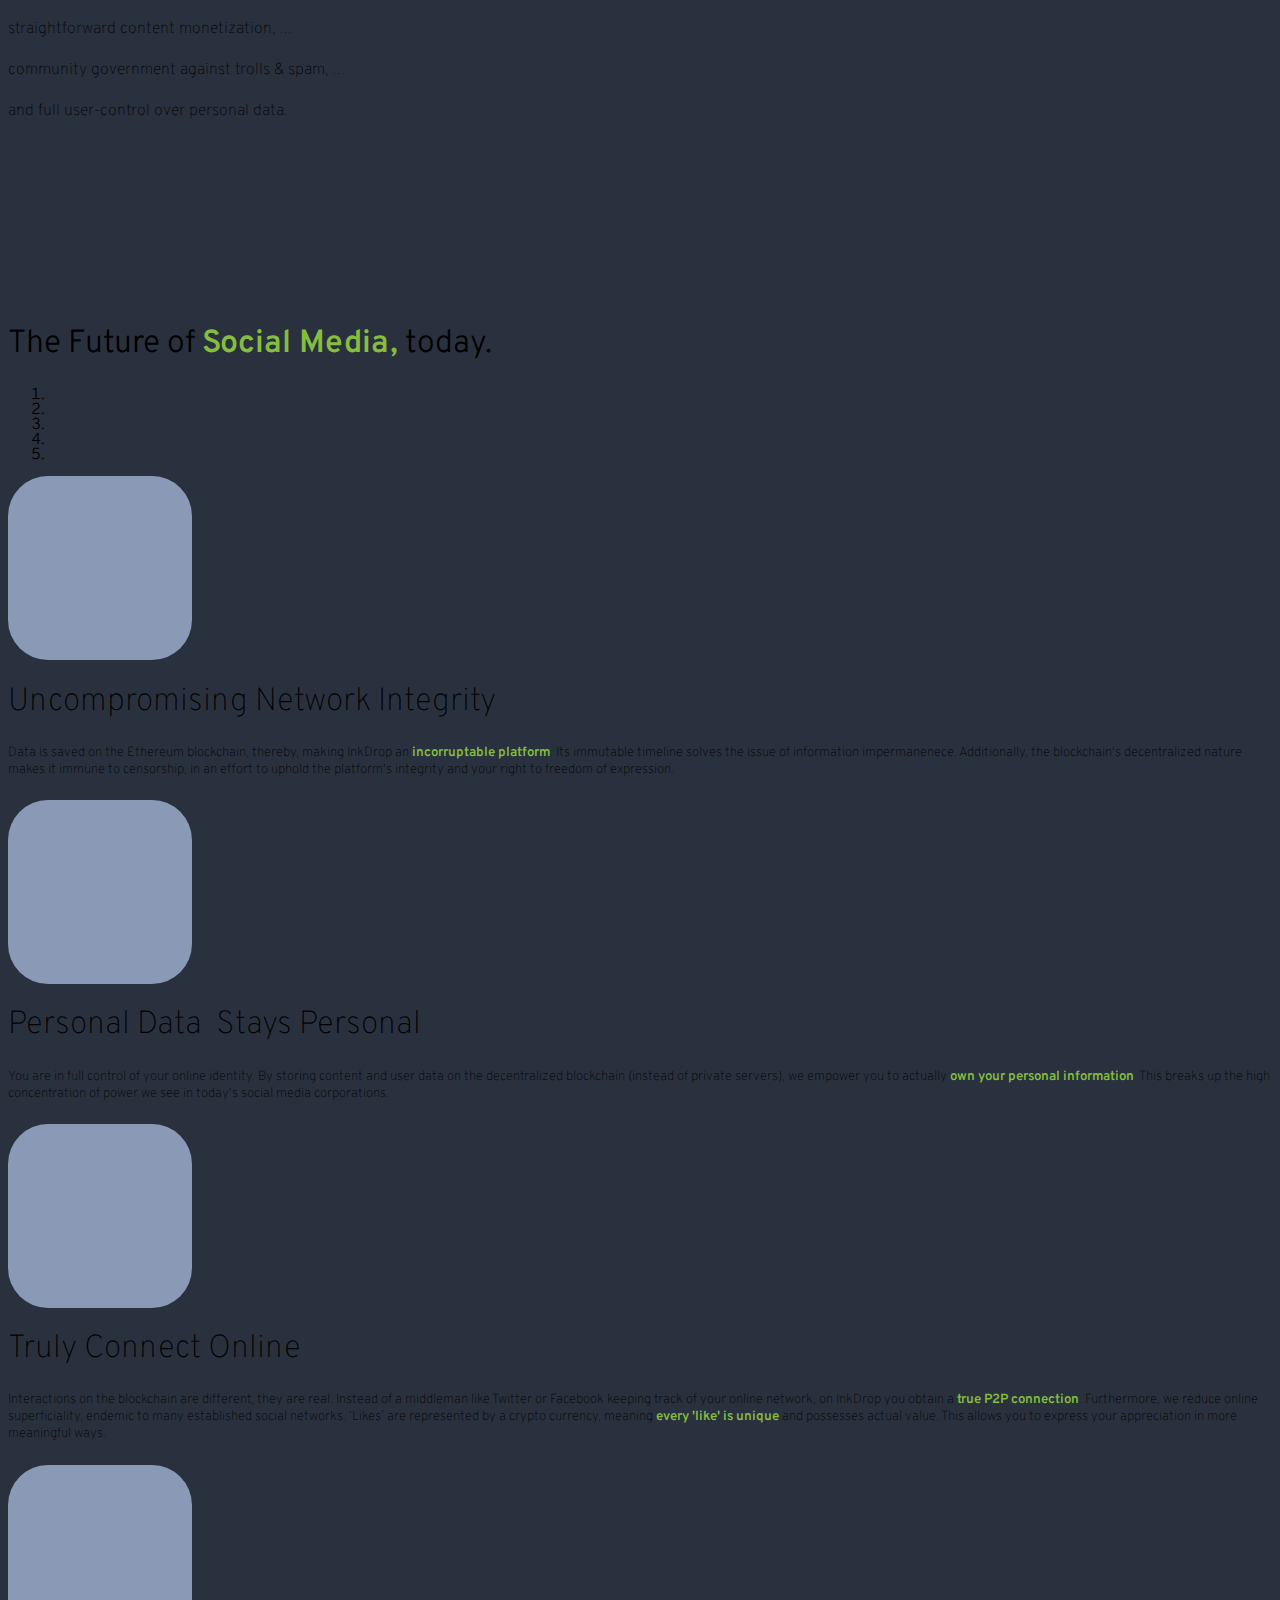
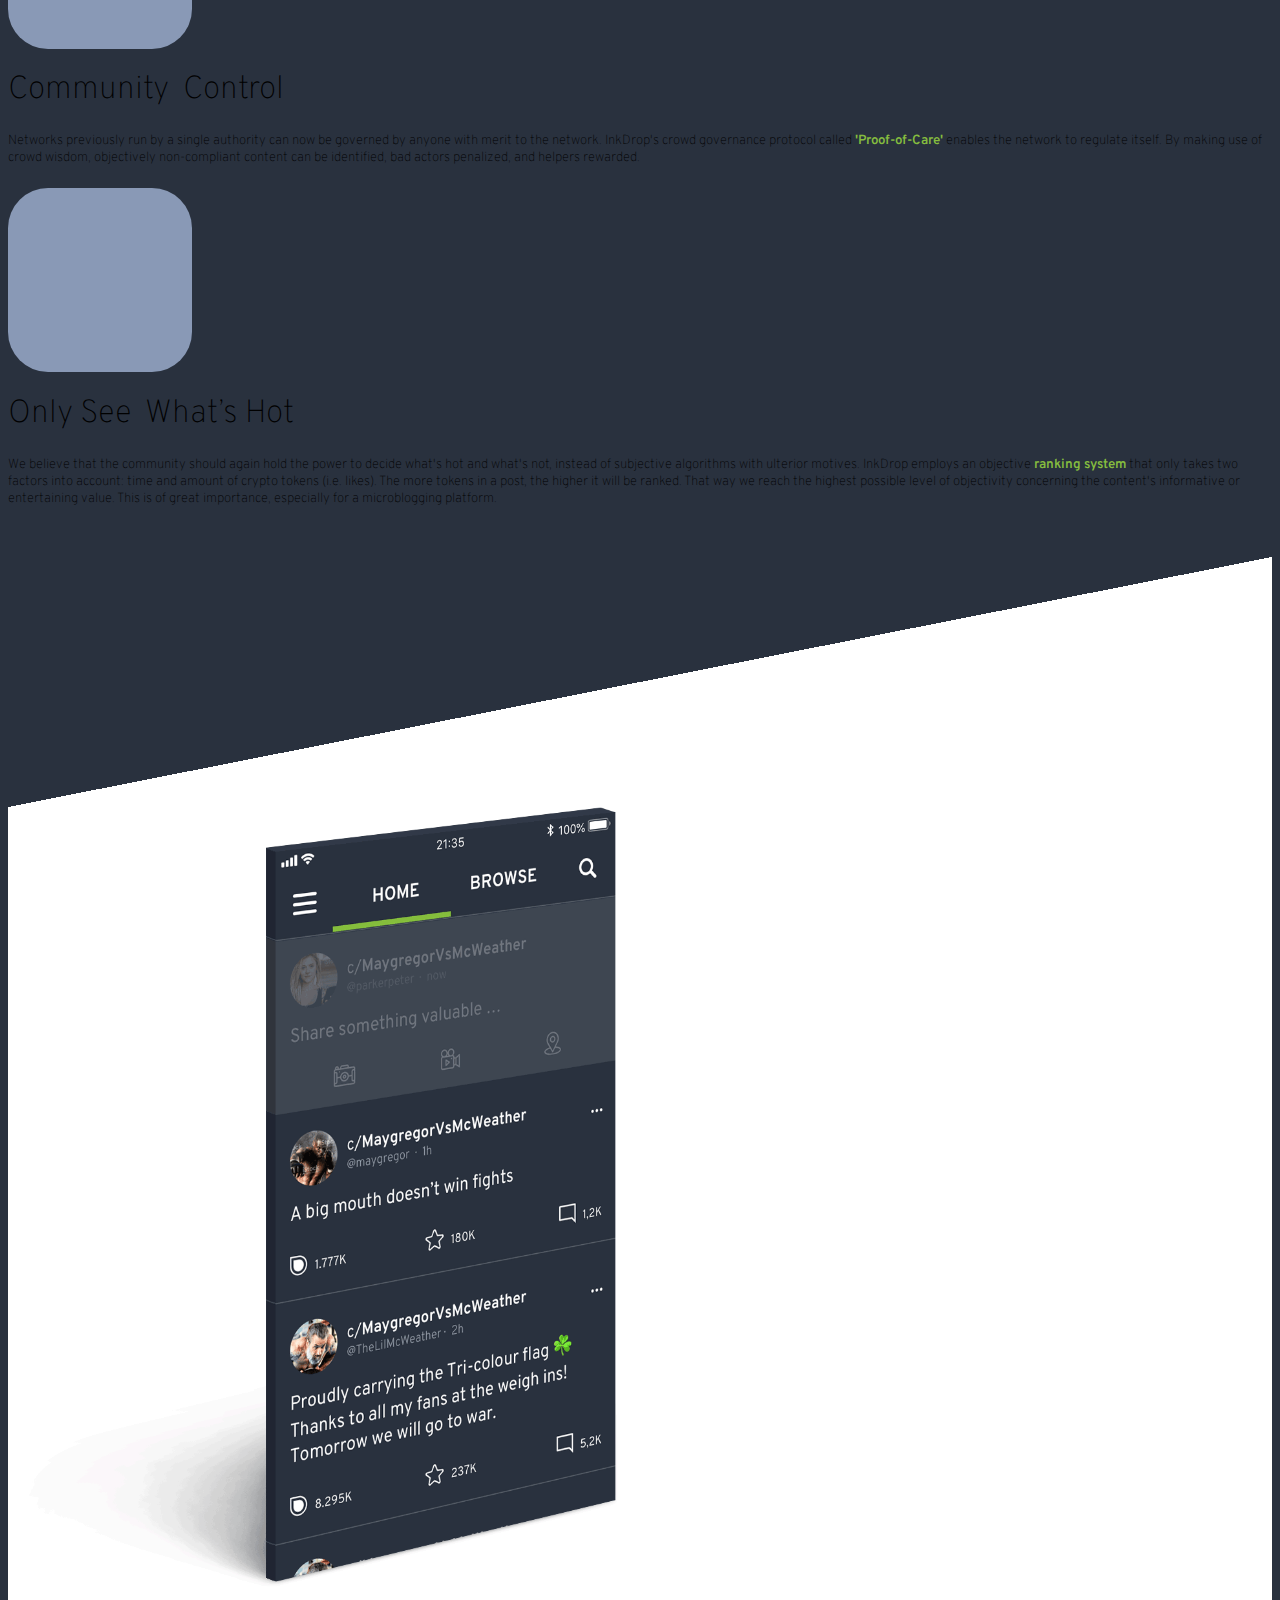
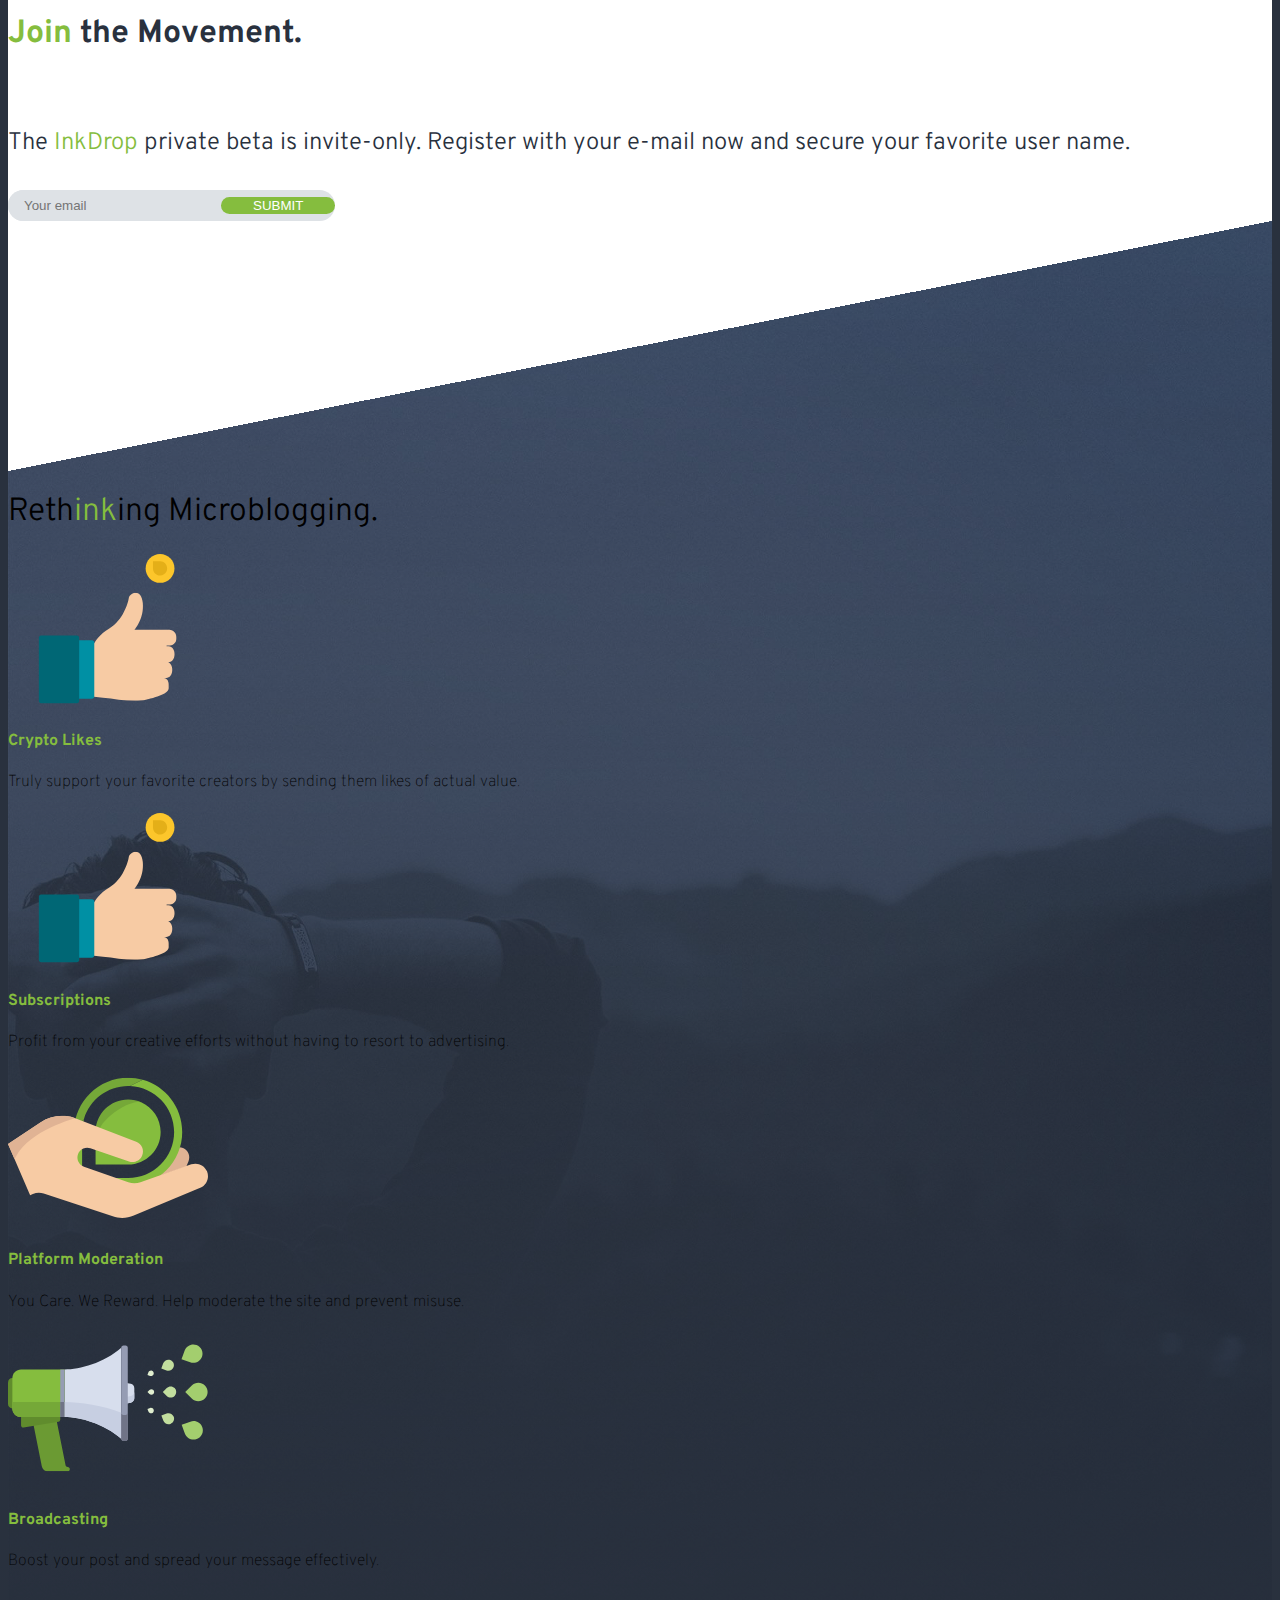
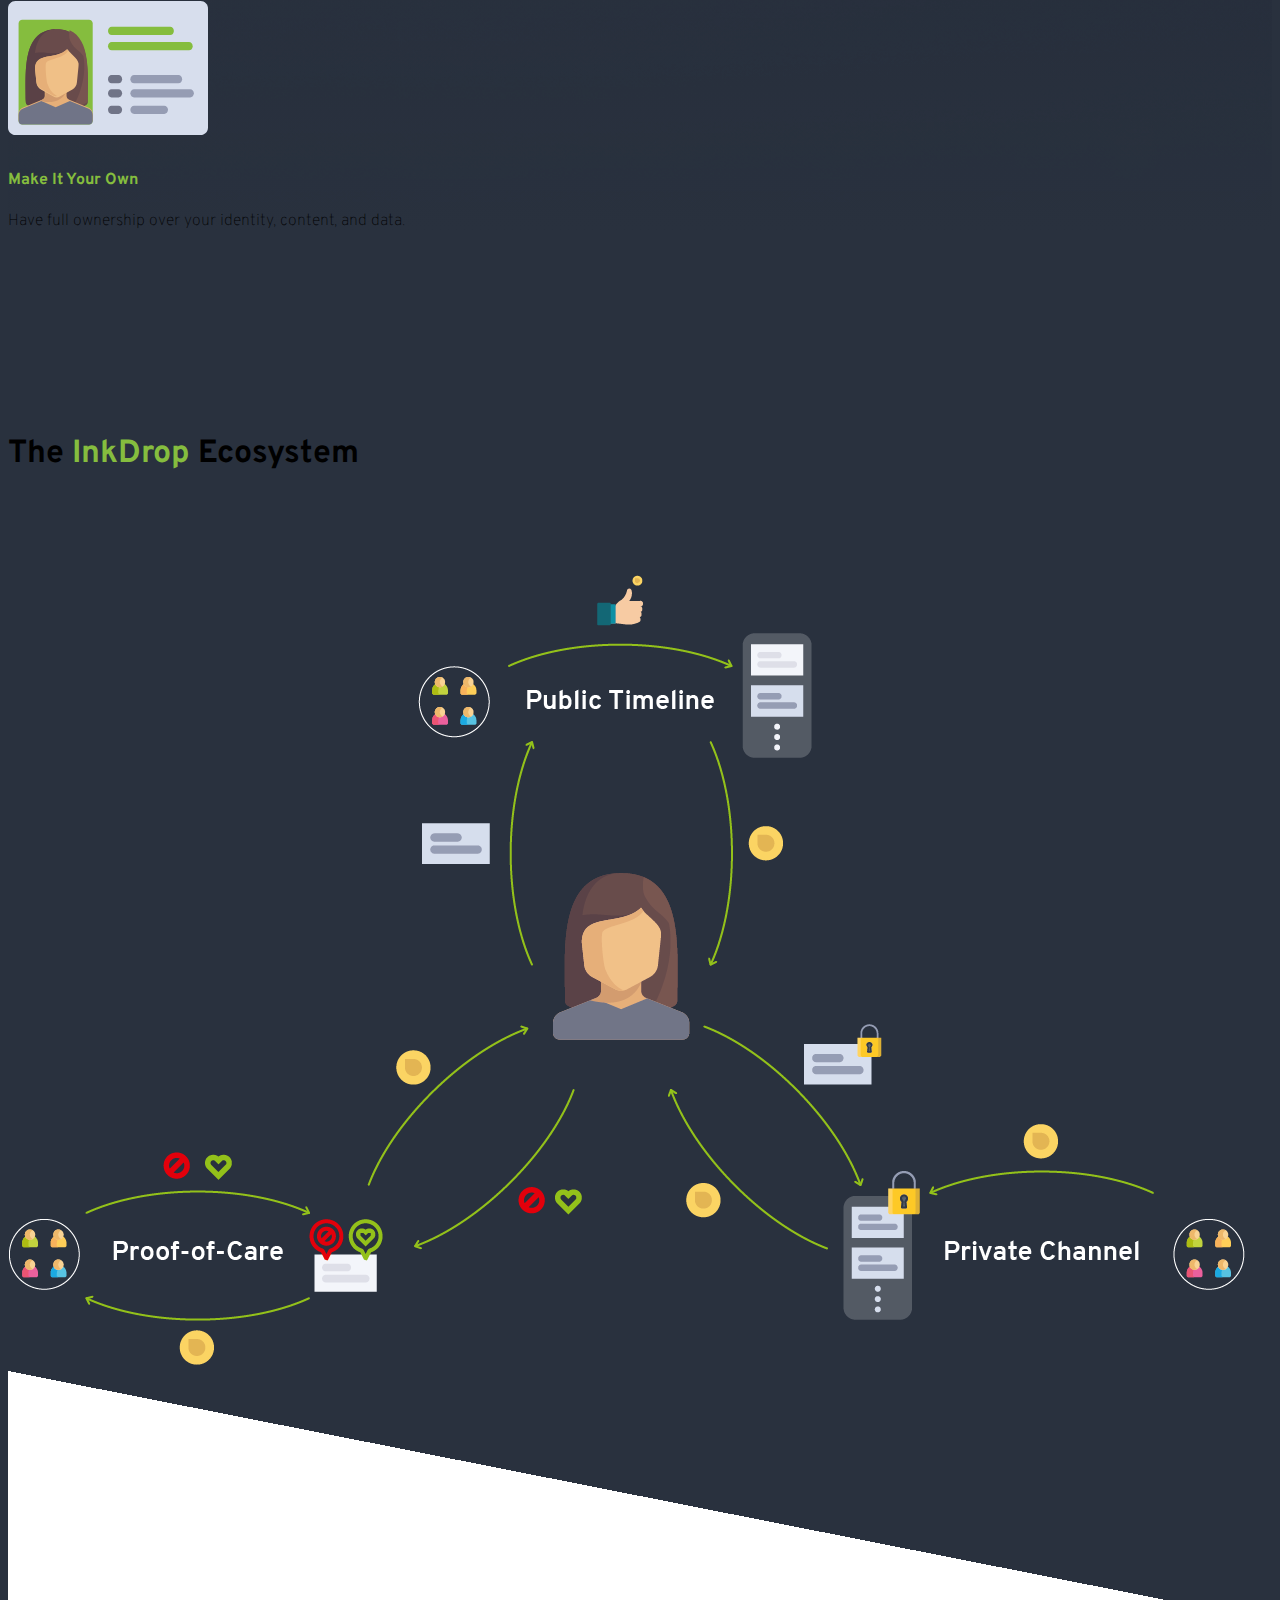
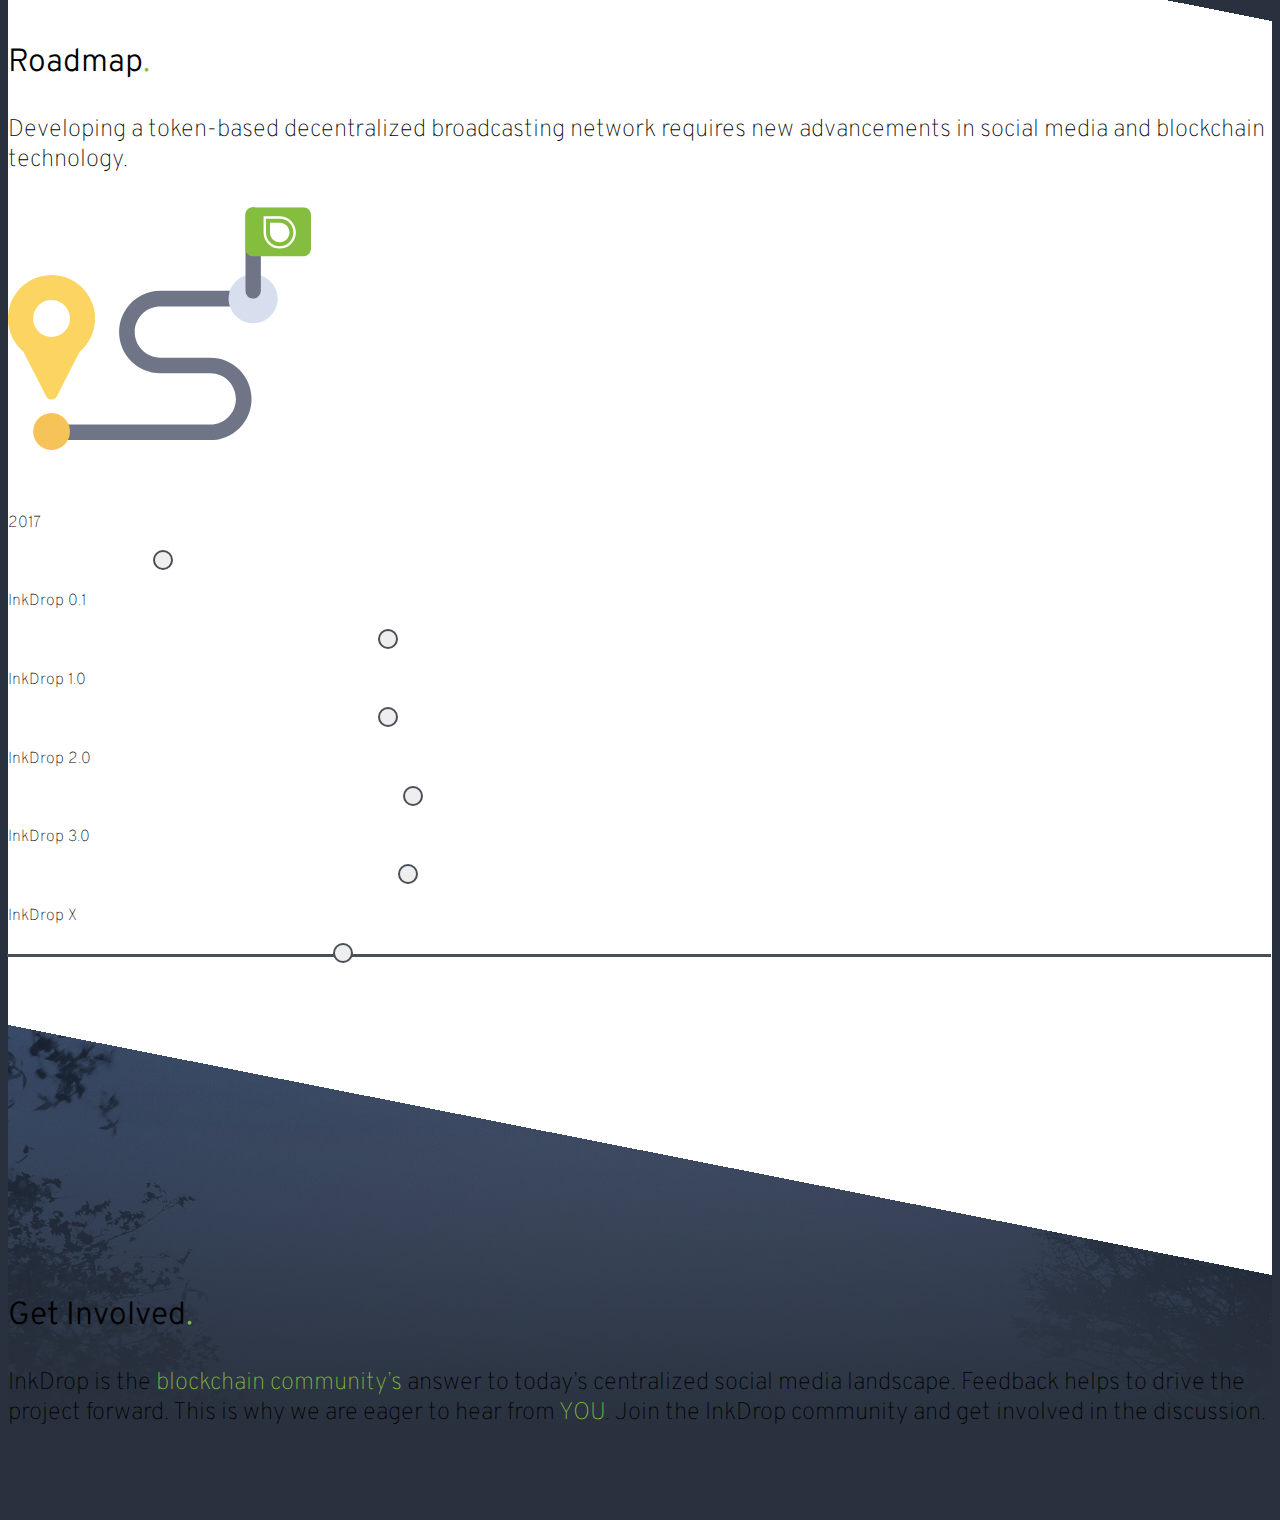
==== commit b9084db1: "Urls added & small improvements." ====
--- a/index.html
+++ b/index.html
@@ -1,5 +1,4 @@
 <!DOCTYPE html>
-
 <html lang="en">
 
 <head>
@@ -81,7 +80,7 @@
             <span></span>InkDrop<span class="text-green">.</span>
           </h1>
           <h2 class="text-white font-weight-hundred">Microblogging beyond Twitter.</h2>
-          <a class="btn btn-outline-secondary upper betabtn btn-lg" href="#" style="">Join the beta now!</a>
+          <a class="btn btn-outline-secondary upper betabtn btn-lg" href="#join-the-movement">Join the beta now!</a>
         </div>
       </div>
 
@@ -146,8 +145,7 @@
             <div class="col-sm-11 col-md-9 col-lg-8 inkdrop-platform-title">
               <h1 class="text-center text-white font-weight-hundred-3 inkdrop-platform-title-text">
                 The
-                <span class="font-weight-hundred-6 text-green">InkDrop</span> platform is  -designed around a
+                <span class="font-weight-hundred-6 text-green">InkDrop</span> platform is designed around a
                 <span style="font-weight: 600">cryptocurrency</span>, which enables:
               </h1>
 
@@ -276,8 +274,7 @@
               </div>
               <div class="col-sm-9 text-white ">
                 <h1 class="font-weight-hundred text-h1-mobile text-h1-desktop">
-                  Truly Connect  -Online
+                  Truly Connect Online
 
                 </h1>
 
@@ -365,33 +362,16 @@
 
   <!-- Join The Movement Section -->
   <section class="join-the-movement-section">
-
-    <!-- <div class="white-slope-minus-container">
-
-      <div class="white-slope-minus">
-
-      </div>
-
-    </div> -->
     <div class="separator-dark"></div>
 
-
-    <div class="container-fluid mt-4">
-
-      <div class="">
-
+    <div id="join-the-movement" class="container-fluid mt-4">
         <div class="row">
-
           <div class="col-sm-6 col-md-6 align-self-end order-2 order-sm-1">
-            <!-- p-10 p2-mobile pl-0 -->
-
             <img src="images/join-the-movement.png" class="img-fluid max-height-780 mt-4 mt-sm-0" alt="join-the-movement">
-
           </div>
 
 
           <div class="col-12 col-sm-6 col-md-6 col-lg-5 text-dark align-self-center order-1 order-sm-2">
-            <!-- text-black p-10 pl-0 margin-top-200px jtm-mobile -->
             <h1 class="font-weight-hundred-4 ">
               <span class="text-green ">Join</span> the Movement.
             </h1>
@@ -402,25 +382,22 @@
             </h4>
 
             <div class="email-form-container pt-5 ">
-              <div class="input-group input-group-container">
-
-                <div class="input-group-prepend border-99 ">
-                  <input class="simplebox email-input-gray " type="email " class="form-control form-control-lg" placeholder="E-mail ">
-                </div>
-                <button class="simplebox btn btn-outline-secondary upper form-control-lg sub-btn " type="submit ">Submit</button>
-                <div class="invalid-feedback ">
-                  Please enter your e-mail.
-                </div>
-
-              </div>
-            </div>
-
-          </div>
-
-        </div>
-
-
-      </div>
+                
+                <form action="https://tech.us17.list-manage.com/subscribe/post?u=fa5b46aed2c13b72aa8fb7b0f&amp;id=df77a994bd" method="post" id="mc-embedded-subscribe-form" name="mc-embedded-subscribe-form" class="validate" target="_blank" novalidate>
+                        <div class="input-group input-group-container">
+                            <input type="email" value="" name="EMAIL" id="mce-EMAIL" class="simplebox form-control form-control-lg email-input-gray" placeholder="Your email" aria-label="Email address" aria-describedby="basic-addon2">
+                            
+                                <input type="submit" value="Submit" name="subscribe" id="mc-embedded-subscribe" class="simplebox btn btn-outline-secondary upper form-control-lg sub-btn ">
+                        </div>
+                        <div style="position: absolute; left: -5000px;" aria-hidden="true">
+                            <input type="text" name="b_fa5b46aed2c13b72aa8fb7b0f_df77a994bd" tabindex="-1" value="">
+                        </div>
+                    </form>
+            </div>
+
+          </div>
+
+        </div>
 
     </div>
 
@@ -703,23 +680,26 @@
         </div>
         <div class="col-sm-6 text-white pt-5 align-self-start">
 
-          <div class="row pt-5 px-5">
+          <div class="row pt-5 px-5 d-none">
 
             <div class="col-6 col-sm-6 text-center">
               <i class="fab fa-github font-size-3rem"></i>
             </div>
+              <div class="col-6 col-sm-6 text-center">
+              <i class="fab fa-telegram-plane font-size-3rem"></i>
+            </div>
+          </div>
+          <div class="row pt-5 px-5">
             <div class="col-6 col-sm-6 text-left">
+                <a href="https://medium.com/inkdrop" target="_blank">
               <i class="fab fa-medium font-size-3rem"></i>
-            </div>
-
-          </div>
-          <div class="row pt-5 px-5">
-
-            <div class="col-6 col-sm-6 text-center">
-              <i class="fab fa-telegram-plane font-size-3rem"></i>
-            </div>
+                </a>
+            </div>
+            
             <div class="col-6 col-sm-6 text-left">
+                <a href="https://www.reddit.com/r/inkdrop" target="_blank">
               <i class="fab fa-reddit-square font-size-3rem"></i>
+                </a>
             </div>
 
           </div>
@@ -739,6 +719,7 @@
       <h4 class="font-weight-hundred pb-5">Get exclusive updates and early invites.</h4>
 
       <div class="email-form-container">
+<!--
         <div class="input-group input-group-container-white">
 
           <div class="input-group-prepend border-99">
@@ -750,6 +731,18 @@
           </div>
 
         </div>
+-->
+          
+          <form action="https://tech.us17.list-manage.com/subscribe/post?u=fa5b46aed2c13b72aa8fb7b0f&amp;id=df77a994bd" method="post" id="mc-embedded-subscribe-form" name="mc-embedded-subscribe-form" class="validate" target="_blank" novalidate>
+                        <div class="input-group input-group-container-white">
+                            <input type="email" value="" name="EMAIL" id="mce-EMAIL" class="simplebox form-control form-control-lg email-input" placeholder="Your email" aria-label="Email address" aria-describedby="basic-addon2">
+                            
+                                <input type="submit" value="Submit" name="subscribe" id="mc-embedded-subscribe" class="simplebox btn btn-outline-secondary upper form-control-lg sub-btn ">
+                        </div>
+                        <div style="position: absolute; left: -5000px;" aria-hidden="true">
+                            <input type="text" name="b_fa5b46aed2c13b72aa8fb7b0f_df77a994bd" tabindex="-1" value="">
+                        </div>
+                    </form>
       </div>
     </div>
 
@@ -784,7 +777,7 @@
       <div class="col-md-4">
 
         <div class="row justify-content-end mt-4 mt-md-0">
-          <div class="col-3">
+          <div class="col-3 d-none">
             <span class="font-size-2rem text-white float-right">
               <i class="fab fa-github"></i>
             </span>
@@ -792,11 +785,13 @@
 
           <div class="col-3">
             <span class="font-size-2rem text-white float-right">
+                <a href="https://medium.com/inkdrop" target="_blank">
               <i class="fab fa-medium"></i>
+                </a>
             </span>
           </div>
 
-          <div class="col-3">
+          <div class="col-3 d-none">
             <span class="font-size-2rem text-white float-right">
               <i class="fab fa-telegram-plane"></i>
             </span>
@@ -804,7 +799,9 @@
 
           <div class="col-3">
             <span class="font-size-2rem text-white float-right">
+                <a href="https://www.reddit.com/r/inkdrop" target="_blank">
               <i class="fab fa-reddit-square"></i>
+                </a>
             </span>
           </div>
 
@@ -822,6 +819,17 @@
   <script src="https://stackpath.bootstrapcdn.com/bootstrap/4.1.1/js/bootstrap.min.js" integrity="sha384-smHYKdLADwkXOn1EmN1qk/HfnUcbVRZyYmZ4qpPea6sjB/pTJ0euyQp0Mk8ck+5T"
     crossorigin="anonymous"></script>
   <script src="js/app.js" type="text/javascript"></script>
+  <!-- Global site tag (gtag.js) - Google Analytics -->
+    <script async src="https://www.googletagmanager.com/gtag/js?id=UA-113478171-1 "></script>
+    <script>
+        window.dataLayer = window.dataLayer || [];
+
+        function gtag() {
+            dataLayer.push(arguments);
+        }
+        gtag('js', new Date());
+        gtag('config', 'UA-113478171-1');
+    </script>
 </body>
 
 </html>--- a/css/style.css
+++ b/css/style.css
@@ -8,7 +8,7 @@
 }
 
 body {
-  font-family: "Overpass", "Helvetica Neue", Arial, sans-serif;
+  font-family: 'Overpass', 'Helvetica Neue', Arial, sans-serif;
   -moz-osx-font-smoothing: grayscale;
   -webkit-font-smoothing: antialiased;
   background-color: var(--dark);
@@ -35,7 +35,7 @@
   top: 40px;
   bottom: 0;
   position: absolute;
-  content: " ";
+  content: ' ';
   width: 3px;
   background-color: #495057;
   left: 50%;
@@ -49,7 +49,7 @@
 
 .timeline .timeline-item:before,
 .timeline .timeline-item:after {
-  content: "";
+  content: '';
   display: table;
 }
 
@@ -126,7 +126,7 @@
   border-left: 16px solid #c0c0c0;
   border-right: 0 solid #c0c0c0;
   border-bottom: 16px solid transparent;
-  content: " ";
+  content: ' ';
 }
 
 .timeline .timeline-item .timeline-panel .timeline-title {
@@ -248,13 +248,13 @@
 }
 
 /* Bottom tooltip arrow */
-.tooltip.bs-tooltip-auto[x-placement^="bottom"] .arrow::before,
+.tooltip.bs-tooltip-auto[x-placement^='bottom'] .arrow::before,
 .tooltip.bs-tooltip-bottom .arrow::before {
   border-bottom-color: #85bd3e;
 }
 
 /* Top tooltip arrow */
-.tooltip.bs-tooltip-auto[x-placement^="top"] .arrow::before,
+.tooltip.bs-tooltip-auto[x-placement^='top'] .arrow::before,
 .tooltip.bs-tooltip-top .arrow::before {
   border-top-color: #85bd3e;
 }
@@ -286,6 +286,14 @@
 }
 
 .inkdrop-section {
+  background: -webkit-linear-gradient(0deg, rgba(41, 49, 62), rgba(41, 49, 62, 0)),
+    url(../images/inkdrop-background.jpg);
+  background: -moz-linear-gradient(0deg, rgba(41, 49, 62), rgba(41, 49, 62, 0)),
+    url(../images/inkdrop-background.jpg);
+  background: -ms-linear-gradient(0deg, rgba(41, 49, 62), rgba(41, 49, 62, 0)),
+    url(../images/inkdrop-background.jpg);
+  background: -o-linear-gradient(0deg, rgba(41, 49, 62), rgba(41, 49, 62, 0)),
+    url(../images/inkdrop-background.jpg);
   background: linear-gradient(0deg, rgba(41, 49, 62), rgba(41, 49, 62, 0)),
     url(../images/inkdrop-background.jpg);
   background-size: cover;
@@ -658,7 +666,7 @@
   position: absolute;
   top: 10px;
   left: 50%;
-  content: "";
+  content: '';
   width: 6px;
   height: 6px;
   margin-left: -3px;
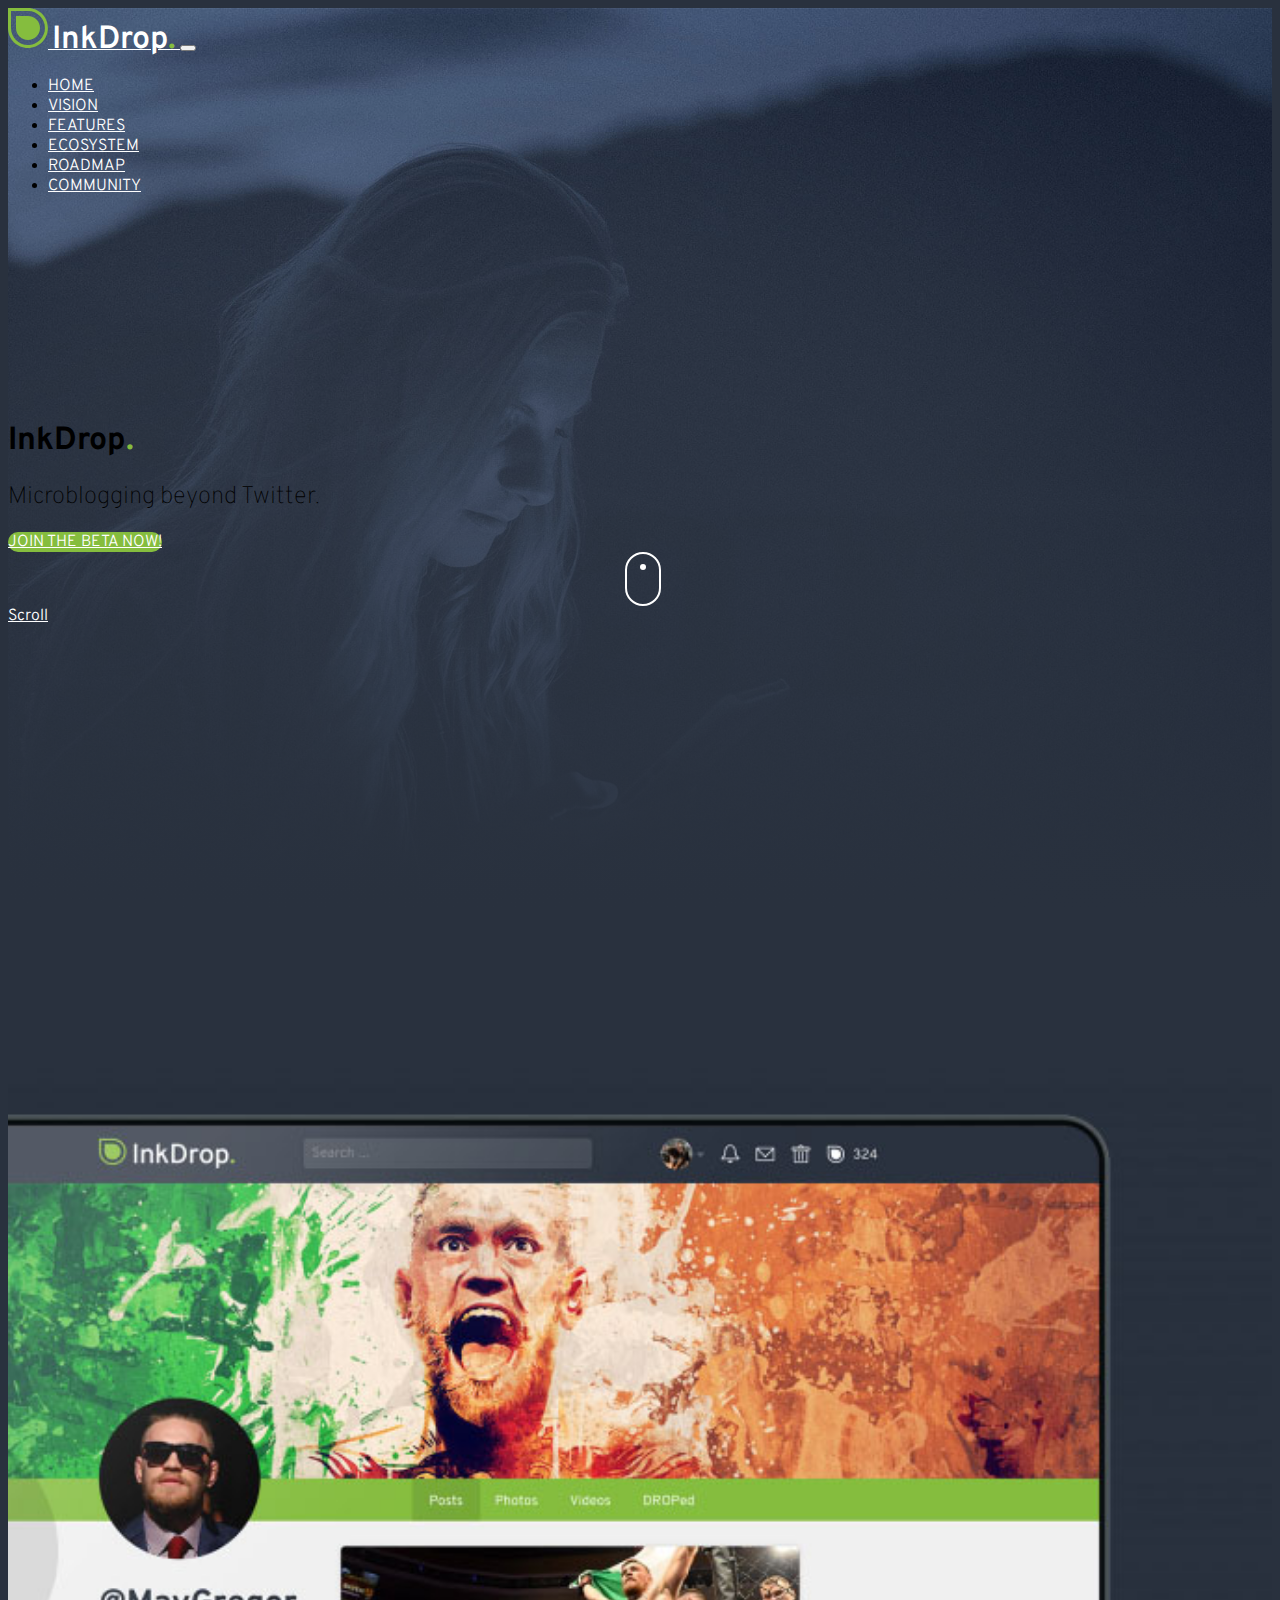
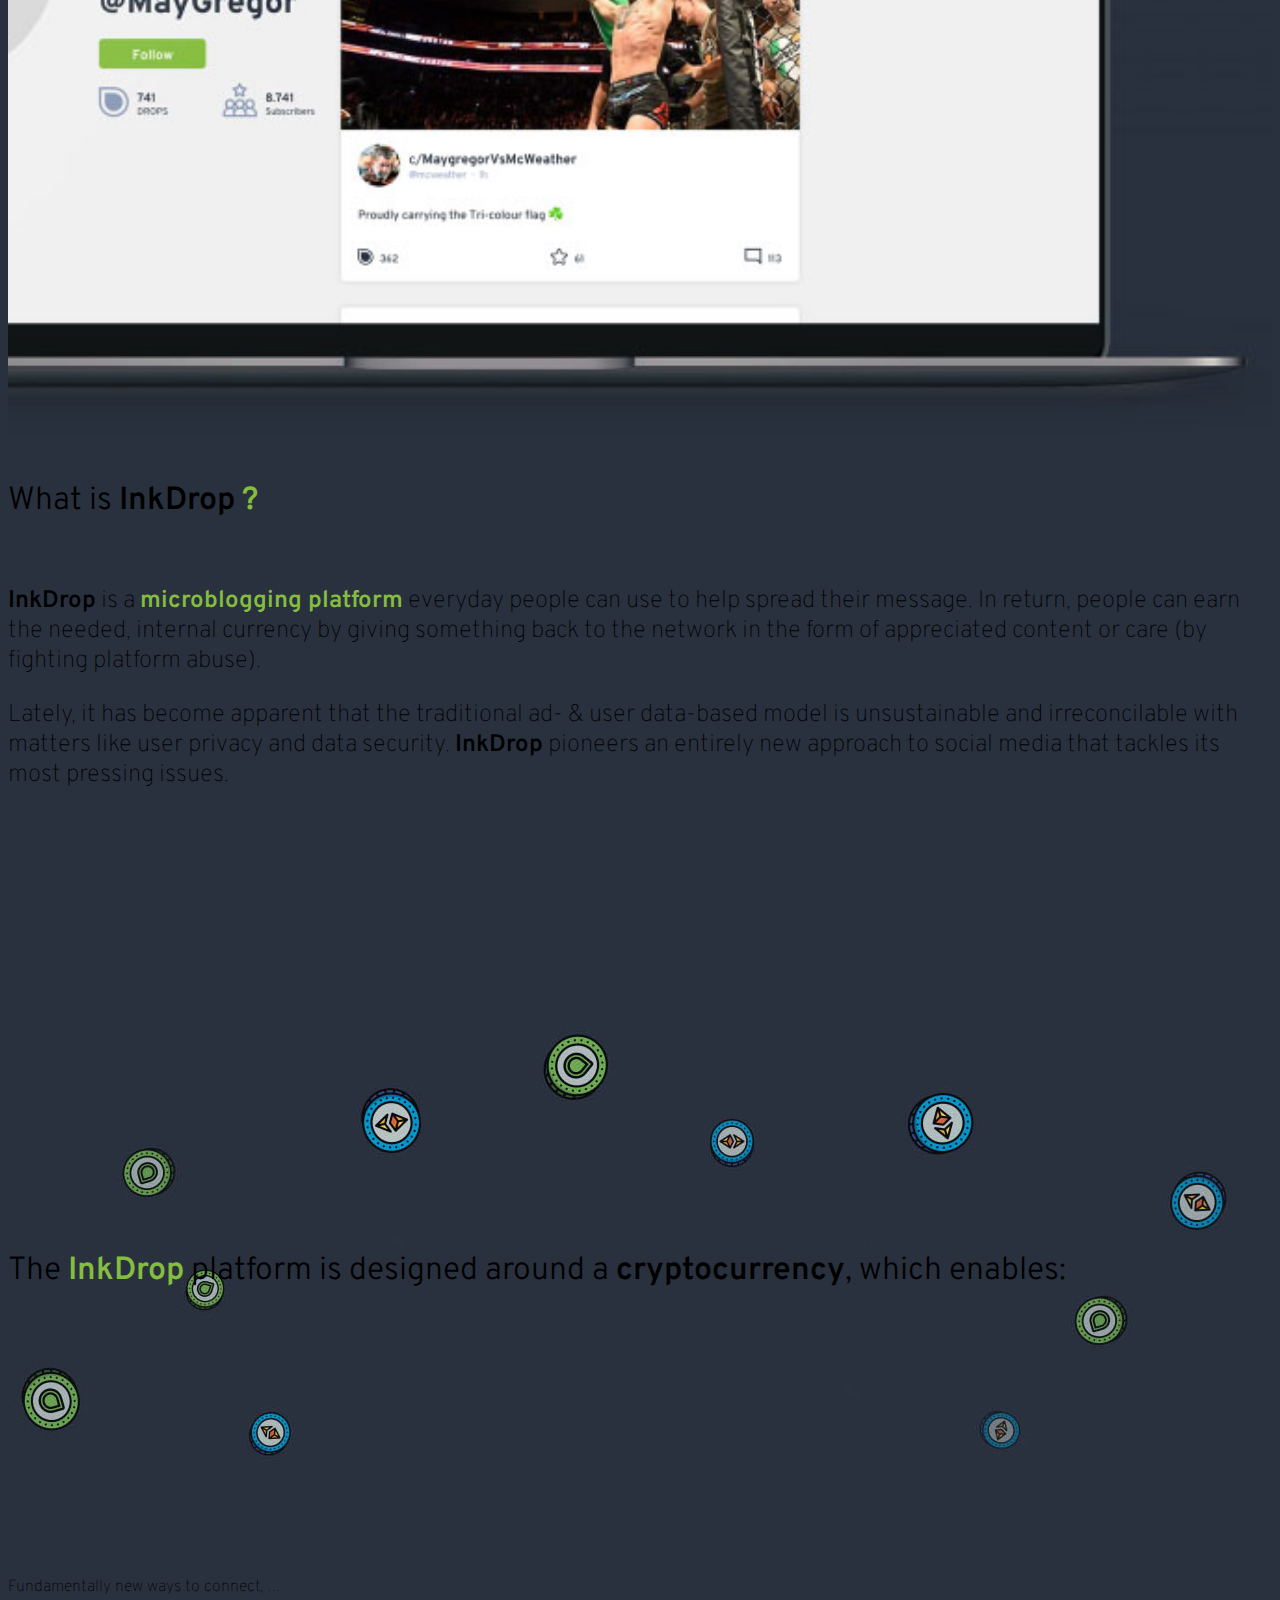
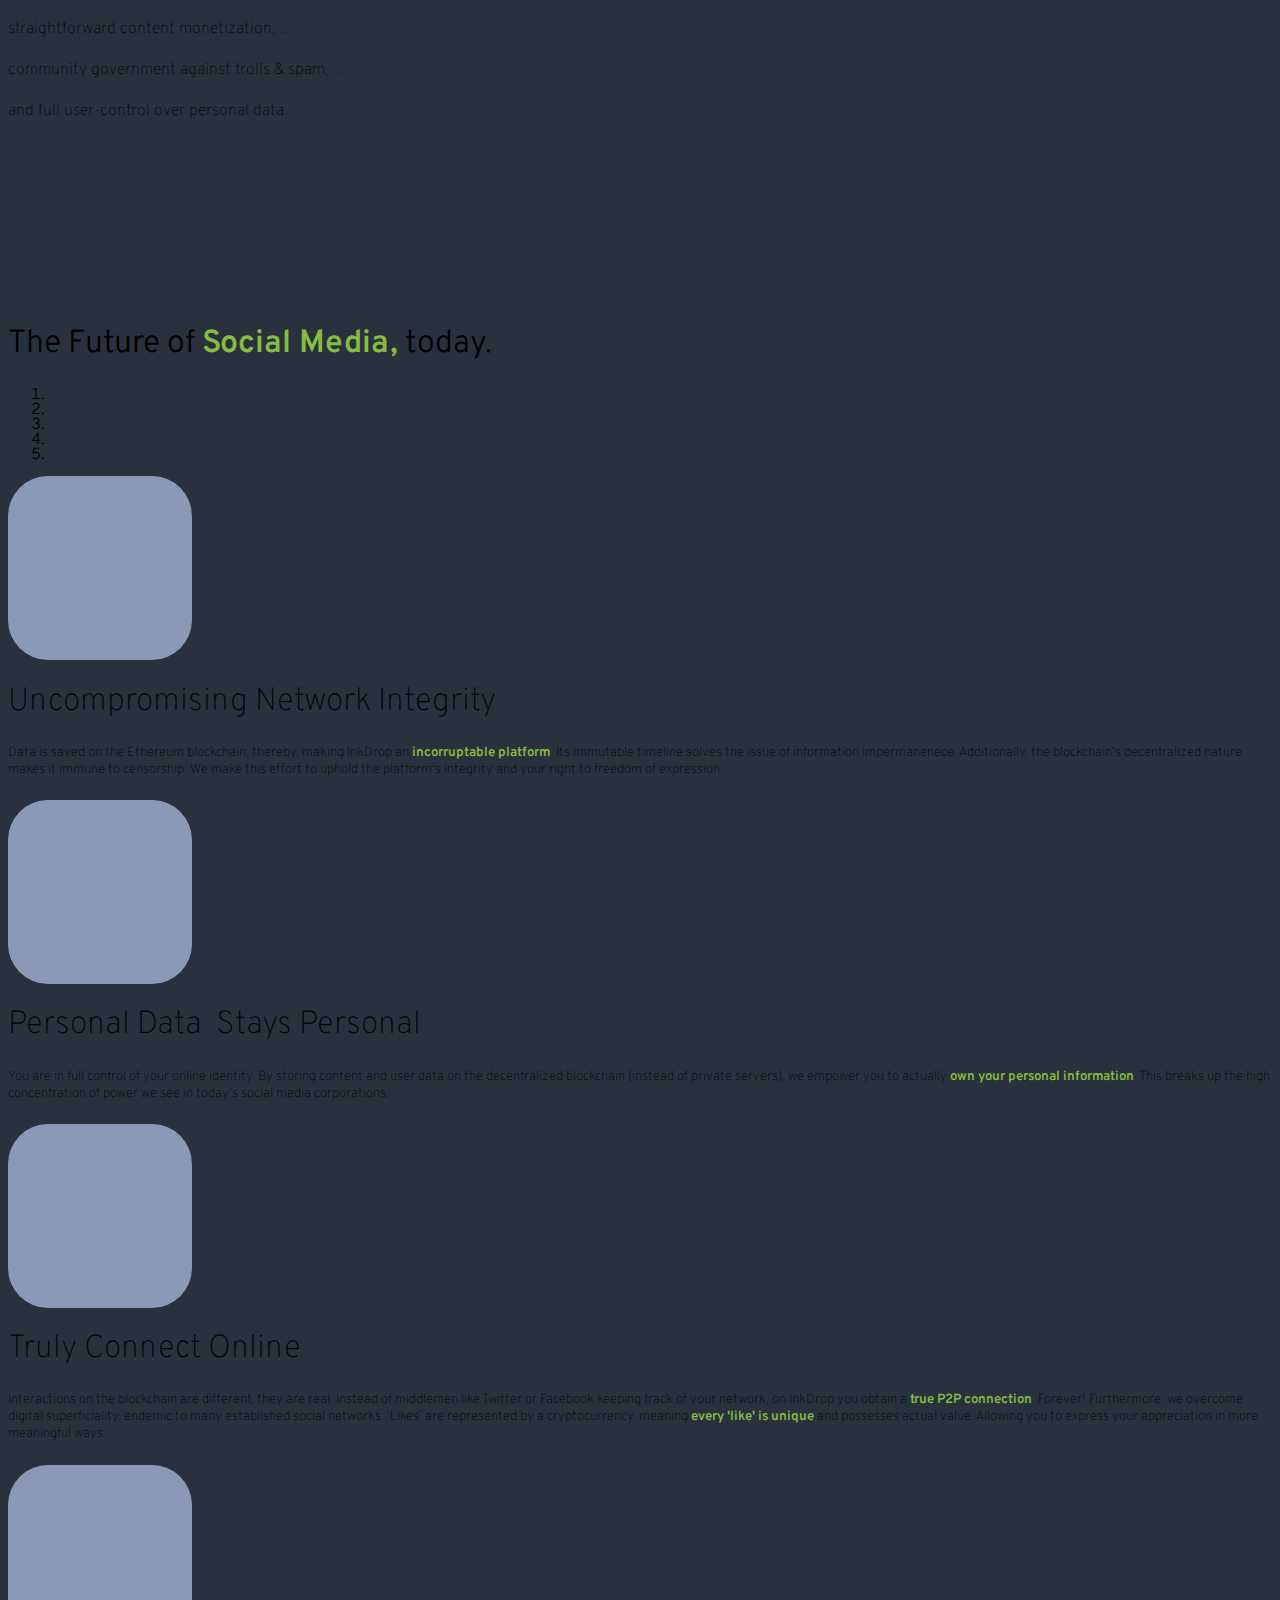
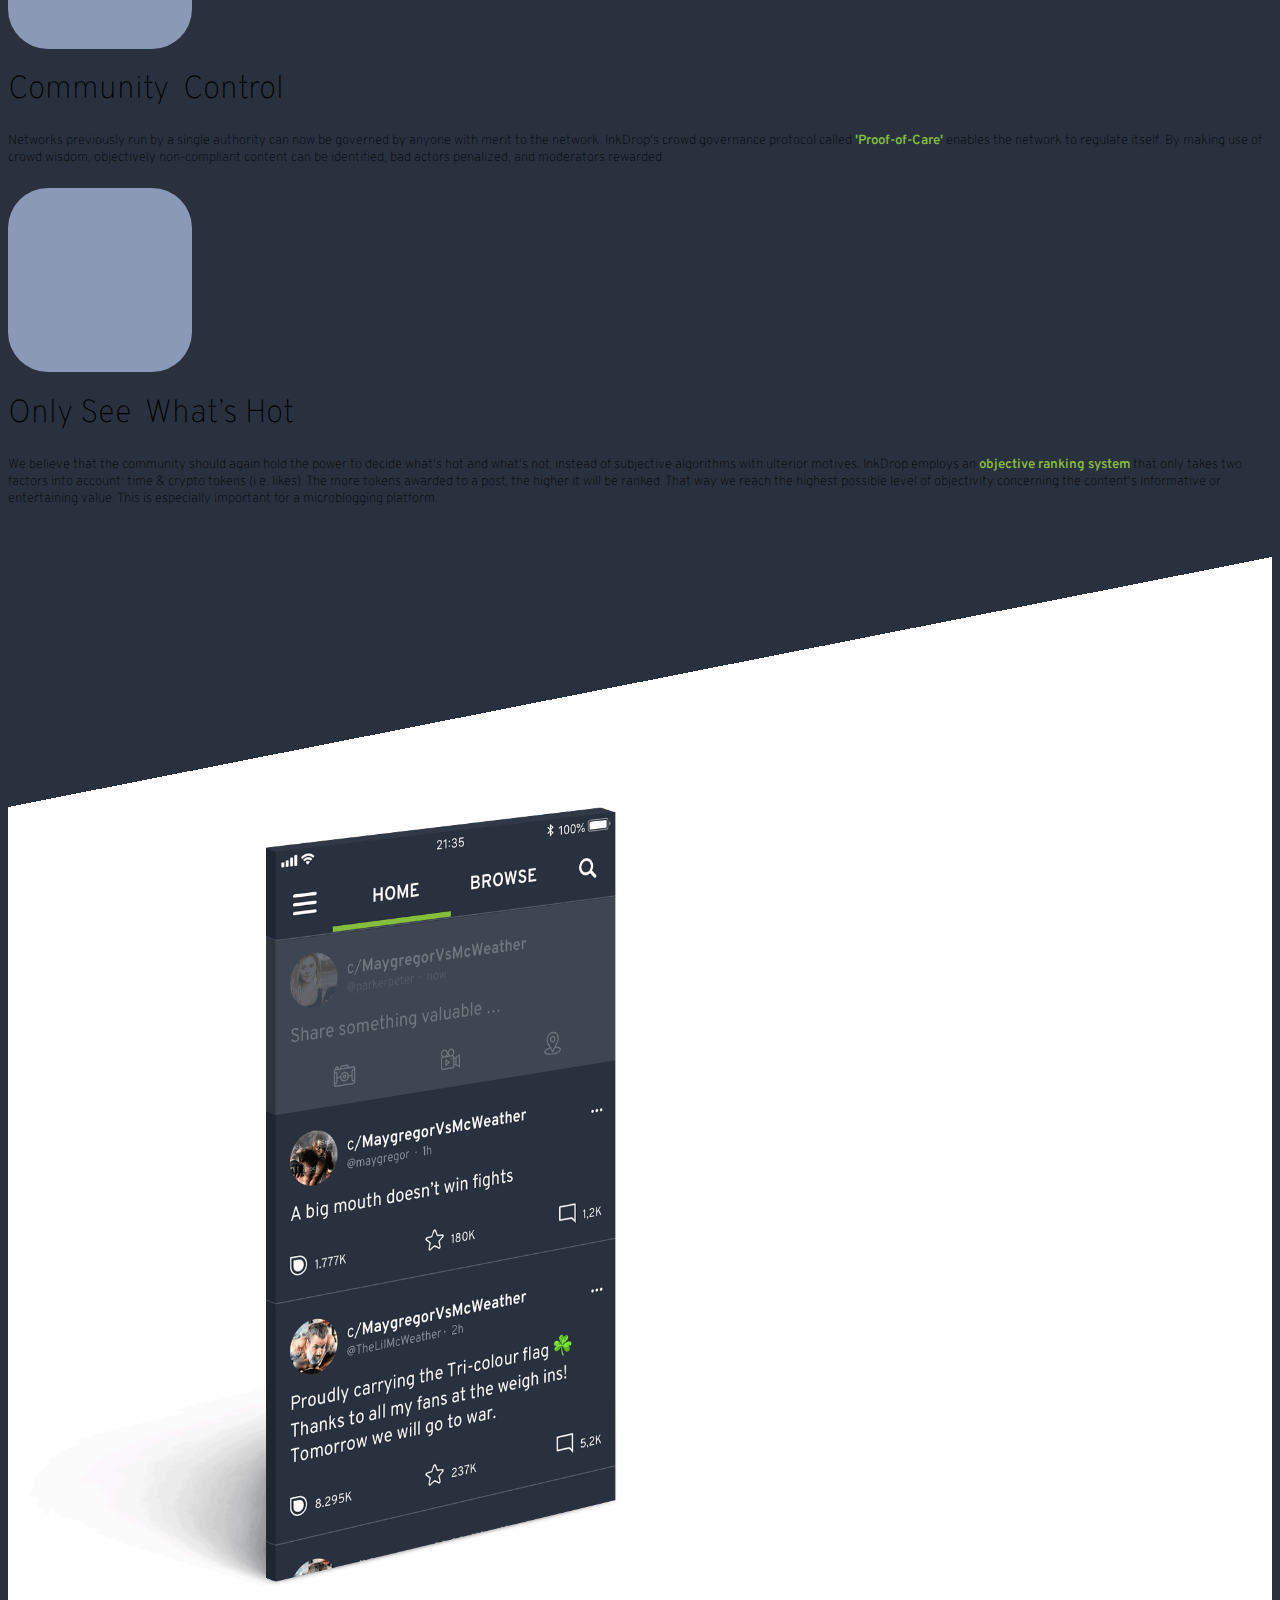
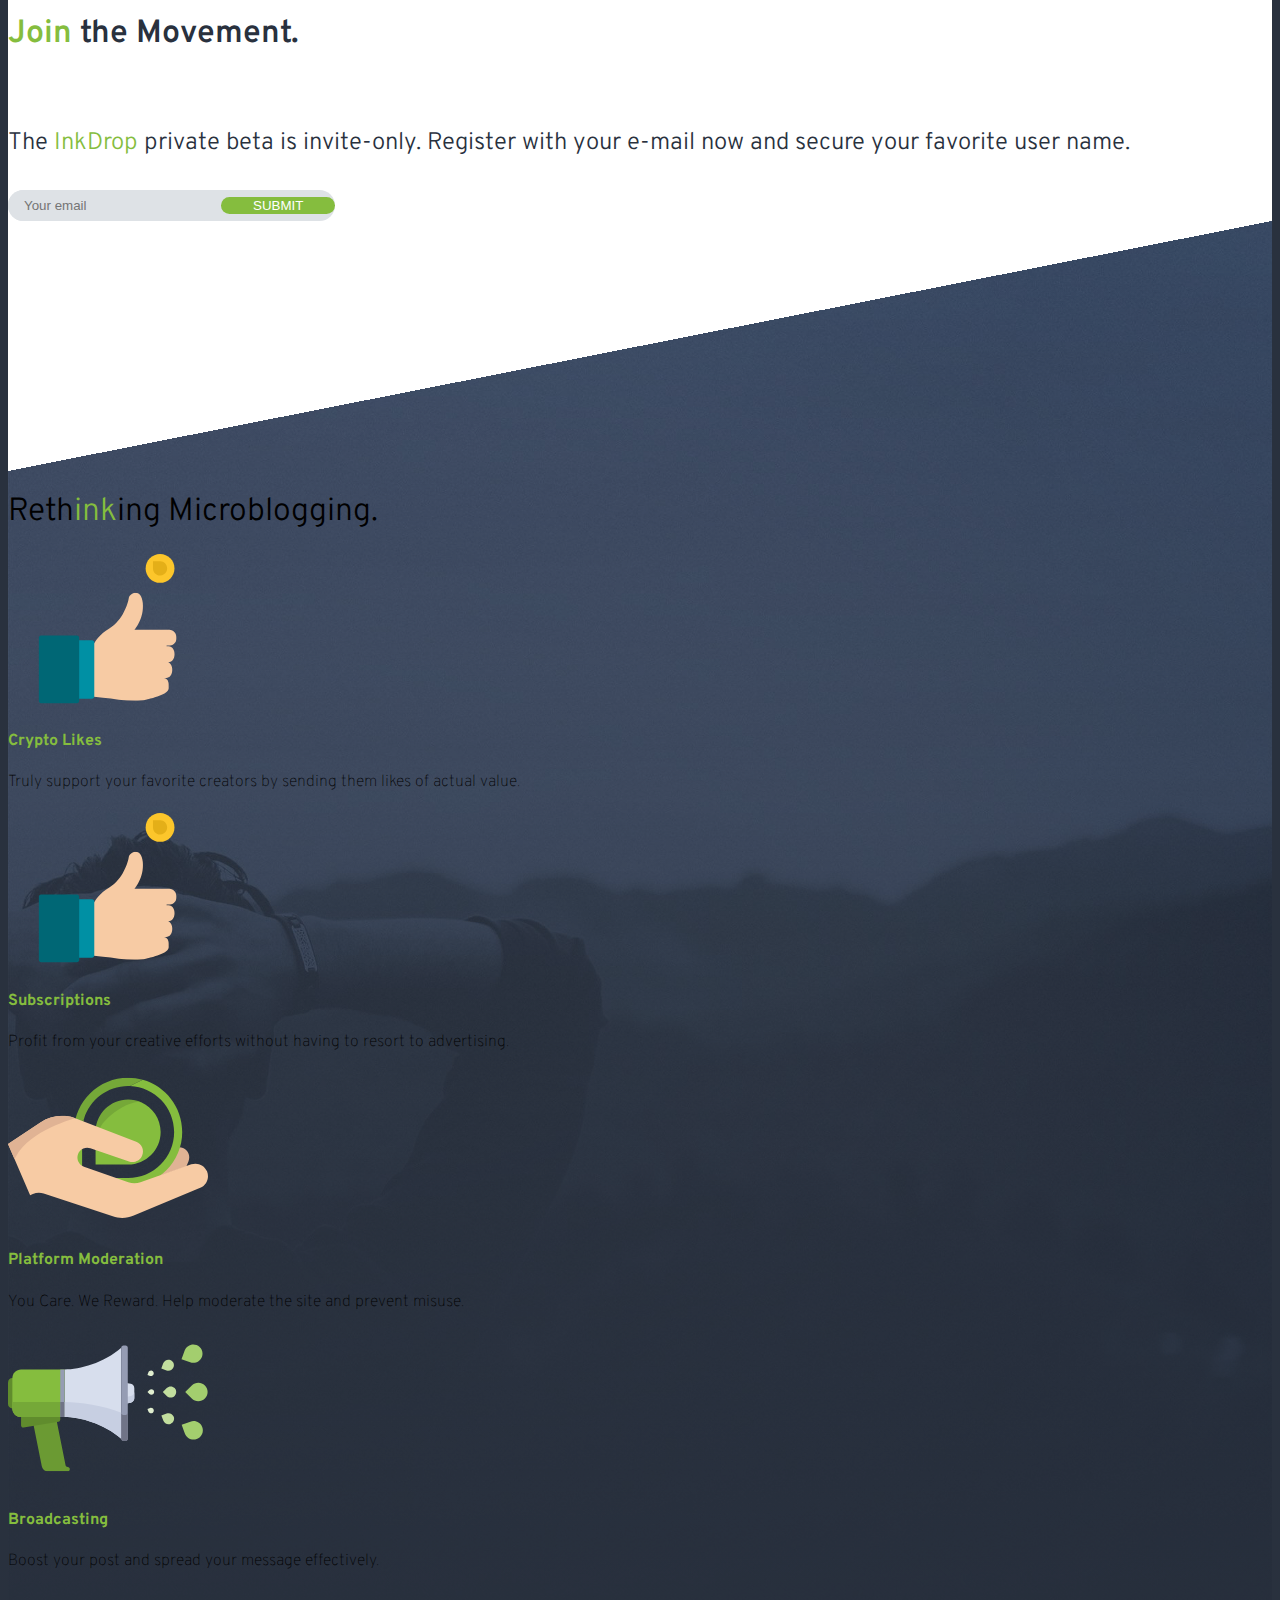
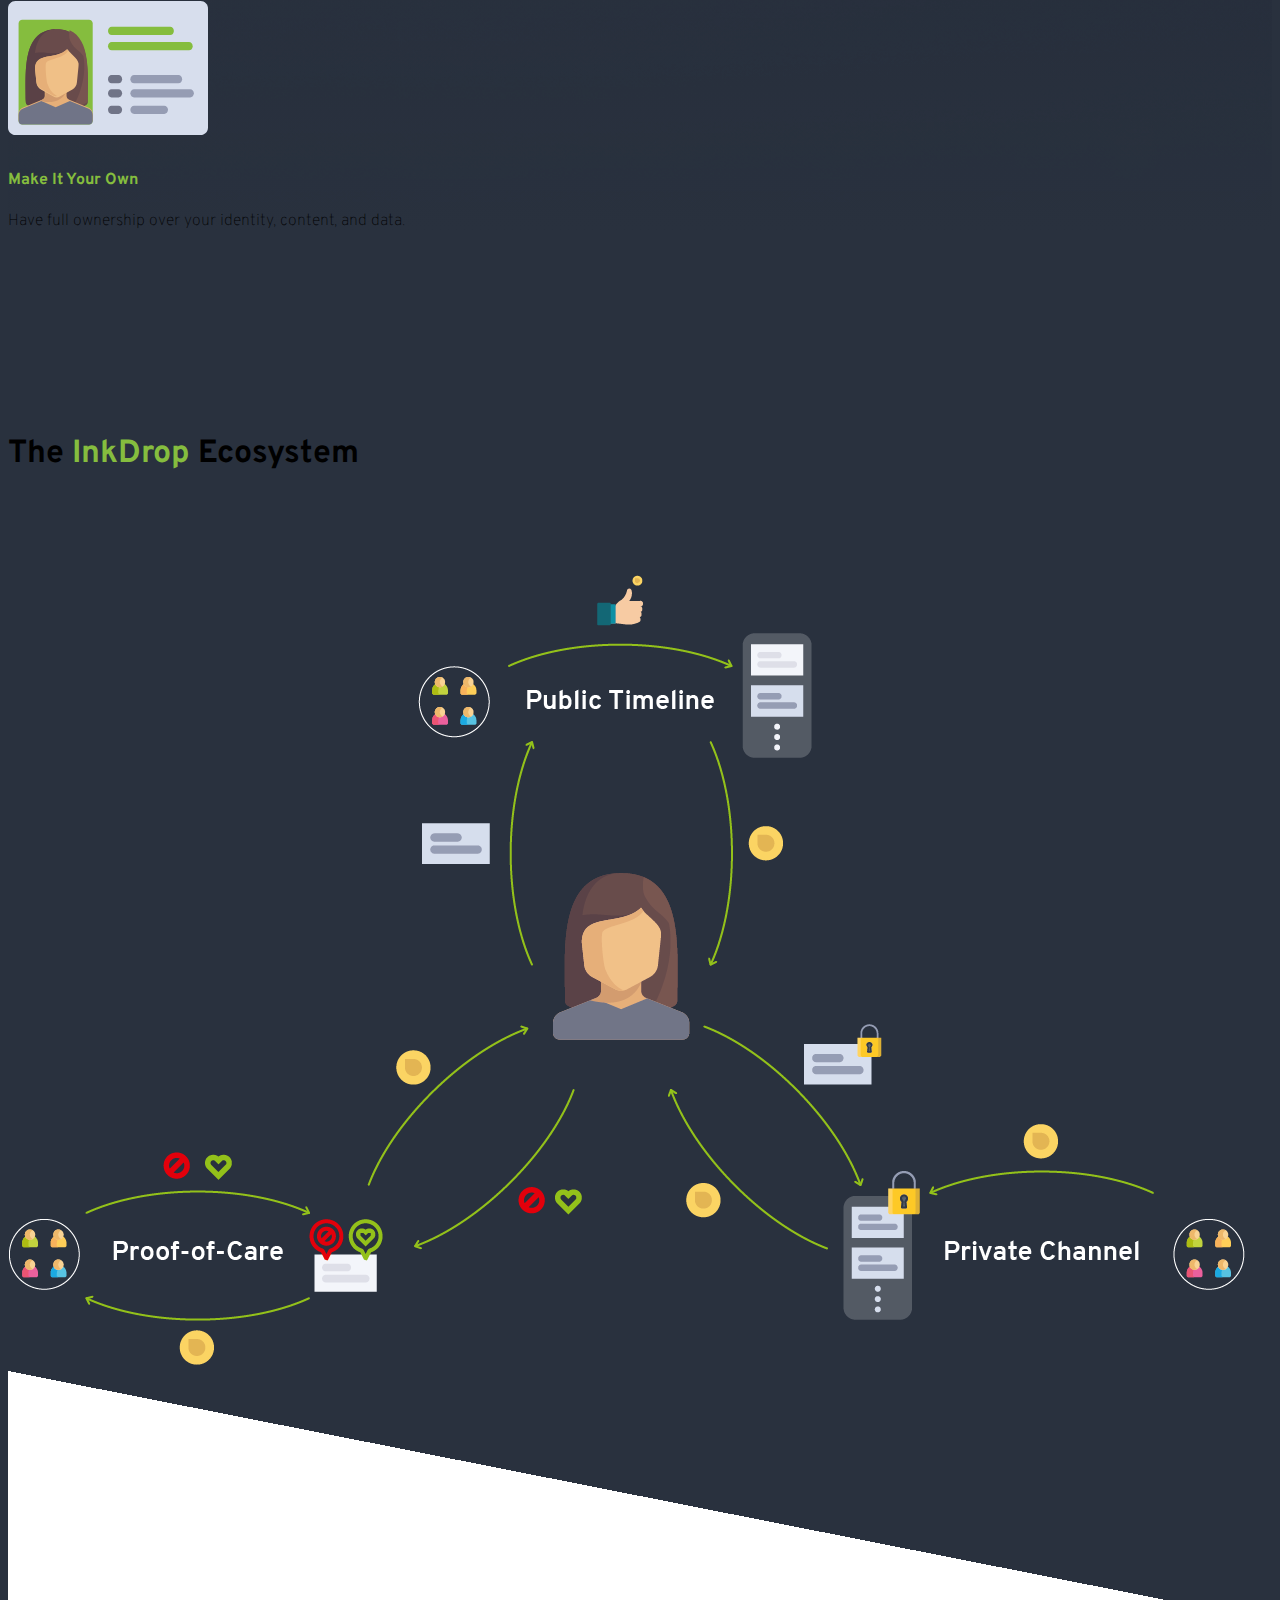
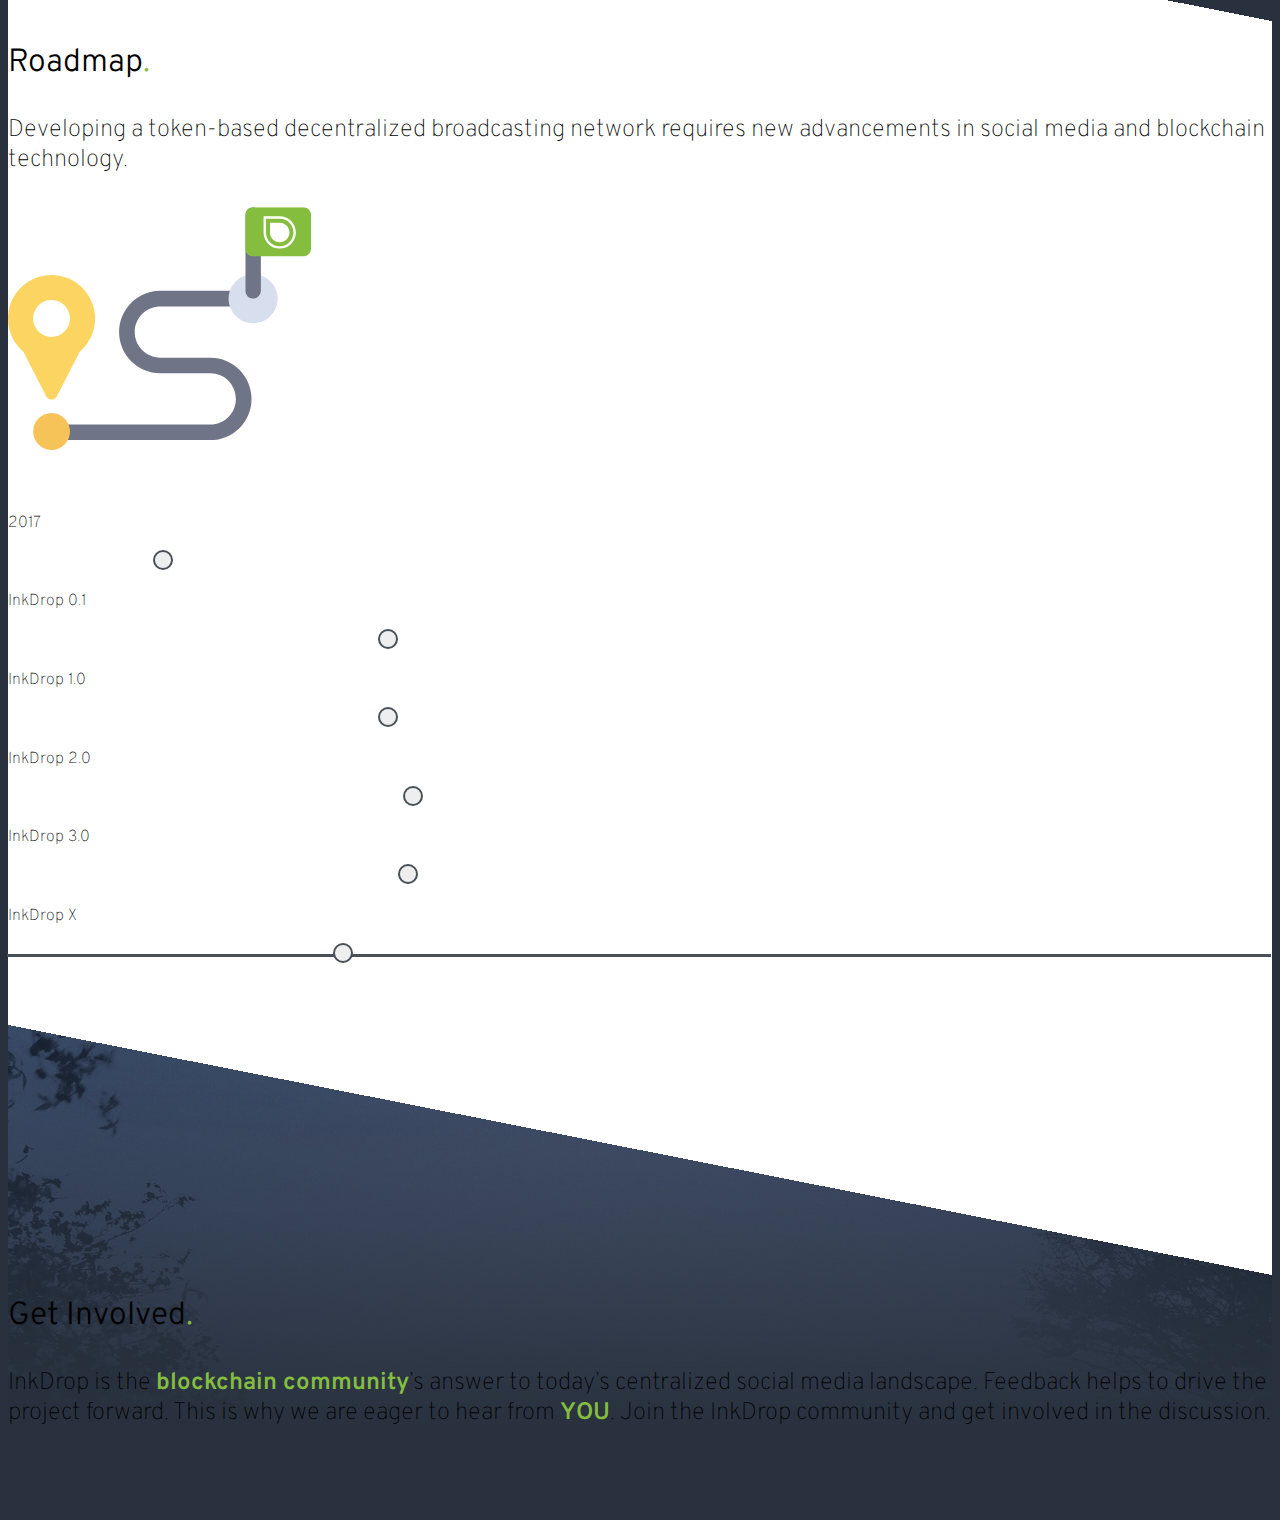
==== commit 955f245c: "Text corrections." ====
--- a/index.html
+++ b/index.html
@@ -226,7 +226,7 @@
                 <h5 class="font-weight-hundred text-h5-mobile">
                   Data is saved on the Ethereum blockchain, thereby, making InkDrop an <span class="font-weight-hundred-6 text-green">incorruptable platform</span>. Its immutable timeline solves
                   the issue of information impermanenece. Additionally, the blockchain's decentralized nature makes it immune
-                  to censorship, in an effort to uphold the platform's integrity and your right to freedom of expression.
+                  to censorship. We make this effort to uphold the platform's integrity and your right to freedom of expression.
                 </h5>
 
               </div>
@@ -279,11 +279,12 @@
                 </h1>
 
                 <h5 class="font-weight-hundred text-h5-mobile">
-                  Interactions on the blockchain are different, they are real. Instead of a middleman like Twitter or
-                  Facebook keeping track of your online network, on InkDrop you obtain a <span class="font-weight-hundred-6 text-green">true P2P connection</span>.
-                  Furthermore, we reduce online superficiality, endemic to many established social networks. ‘Likes’ are
-                  represented by a crypto currency, meaning <span class="font-weight-hundred-6 text-green">every 'like' is unique</span>
-                  and possesses actual value. This allows you to express your appreciation in more meaningful ways.
+                  Interactions on the blockchain are different, they are real. Instead of middlemen like Twitter or
+                  Facebook keeping track of your network, on InkDrop you obtain a
+                  <span class="font-weight-hundred-6 text-green">true P2P connection</span>. Forever!
+                  Furthermore, we overcome digital superficiality, endemic to many established social networks. ‘Likes’ are
+                  represented by a cryptocurrency, meaning <span class="font-weight-hundred-6 text-green">every 'like' is unique</span>
+                  and possesses actual value. Allowing you to express your appreciation in more meaningful ways.
                 </h5>
 
               </div>
@@ -312,7 +313,7 @@
                   Networks previously run by a single authority can now be governed by anyone with merit to the network.
                   InkDrop's crowd governance protocol called <span class="font-weight-hundred-6 text-green">'Proof-of-Care'</span>
                   enables the network to regulate itself. By making use of crowd wisdom, objectively non-compliant
-                  content can be identified, bad actors penalized, and helpers rewarded.
+                  content can be identified, bad actors penalized, and moderators rewarded.
                 </h5>
 
               </div>
@@ -339,10 +340,10 @@
 
                 <h5 class="font-weight-hundred text-h5-mobile">
                   We believe that the community should again hold the power to decide what's hot and what's not, instead of
-                  subjective algorithms with ulterior motives. InkDrop employs an objective <span class="font-weight-hundred-6 text-green">ranking system</span>
-                  that only takes two factors into account: time and amount of crypto tokens (i.e. likes). The more
-                  tokens in a post, the higher it will be ranked. That way we reach the highest possible level of objectivity
-                  concerning the content's informative or entertaining value. This is of great importance, especially for a microblogging platform.
+                  subjective algorithms with ulterior motives. InkDrop employs an <span class="font-weight-hundred-6 text-green">objective ranking system</span>
+                  that only takes two factors into account: time & crypto tokens (i.e. likes). The more
+                  tokens awarded to a post, the higher it will be ranked. That way we reach the highest possible level of objectivity
+                  concerning the content's informative or entertaining value. This is especially important for a microblogging platform.
                 </h5>
 
               </div>
@@ -372,7 +373,7 @@
 
 
           <div class="col-12 col-sm-6 col-md-6 col-lg-5 text-dark align-self-center order-1 order-sm-2">
-            <h1 class="font-weight-hundred-4 ">
+            <h1 class="font-weight-hundred-6 ">
               <span class="text-green ">Join</span> the Movement.
             </h1>
             <br>
@@ -672,8 +673,8 @@
             Get Involved<span class="text-green">.</span>
           </h1>
           <h4 class="font-weight-hundred font-size-1half">
-            InkDrop is the <span class="text-green font-weight-hundred-4">blockchain community’s</span> answer to today’s centralized social media landscape.
-            Feedback helps to drive the project forward. This is why we are eager to hear from <span class="text-green font-weight-hundred-4">YOU</span>. Join the
+            InkDrop is the <span class="text-green font-weight-hundred-6">blockchain community</span>’s answer to today’s centralized social media landscape.
+            Feedback helps to drive the project forward. This is why we are eager to hear from <span class="text-green font-weight-hundred-6">YOU</span>. Join the
             InkDrop community and get involved in the discussion.
           </h4>
 
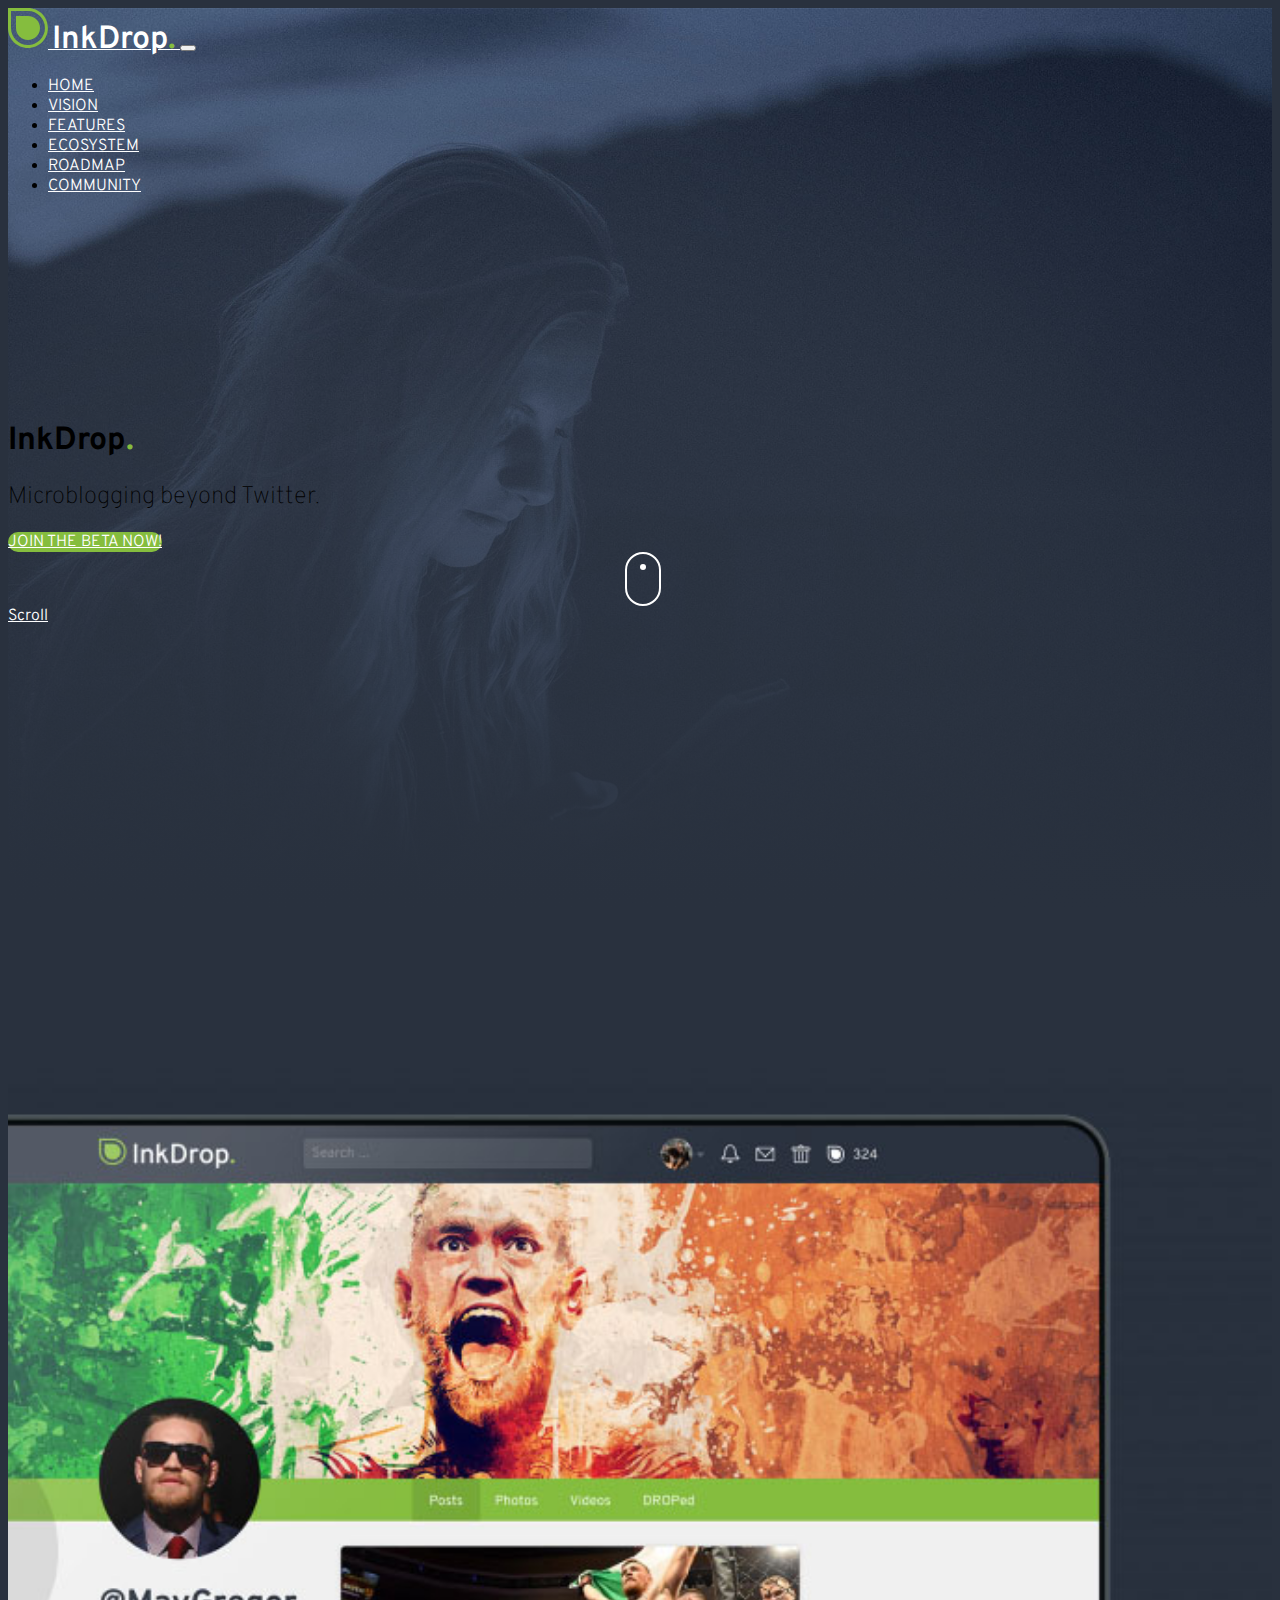
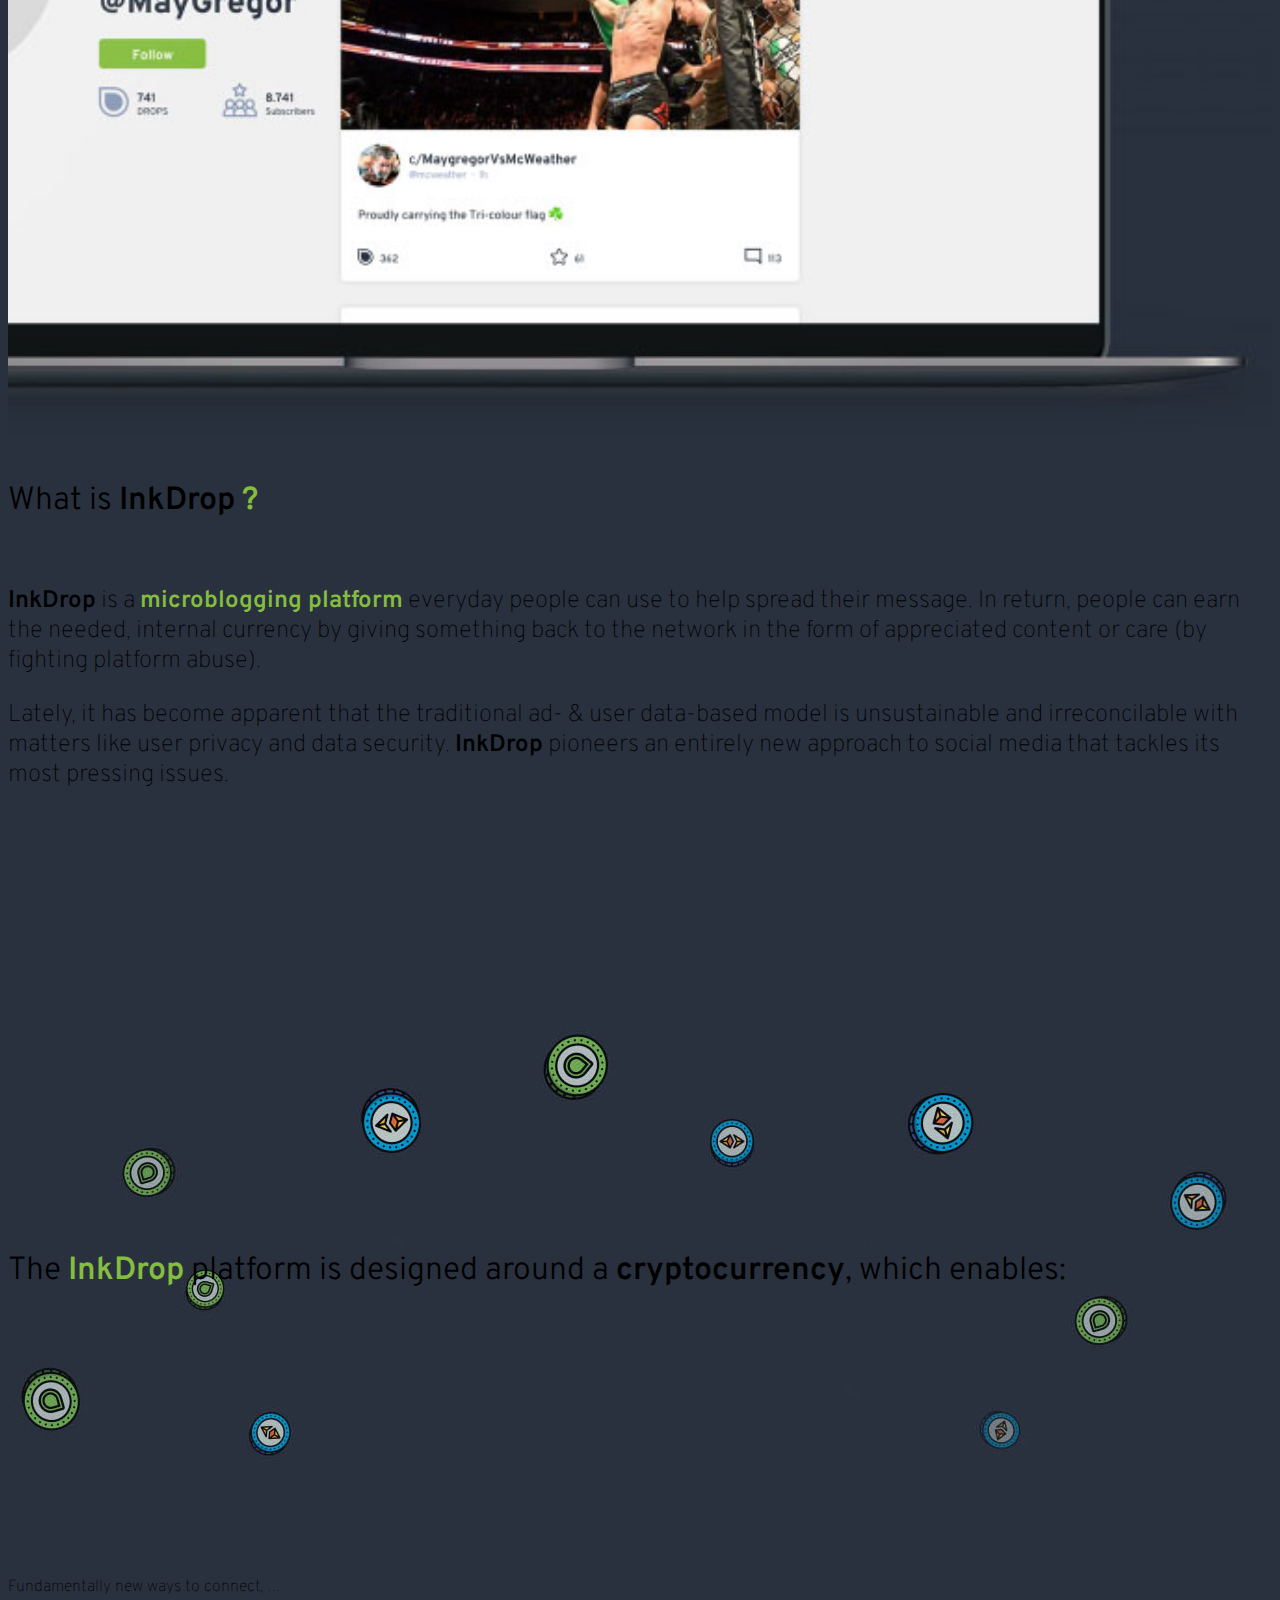
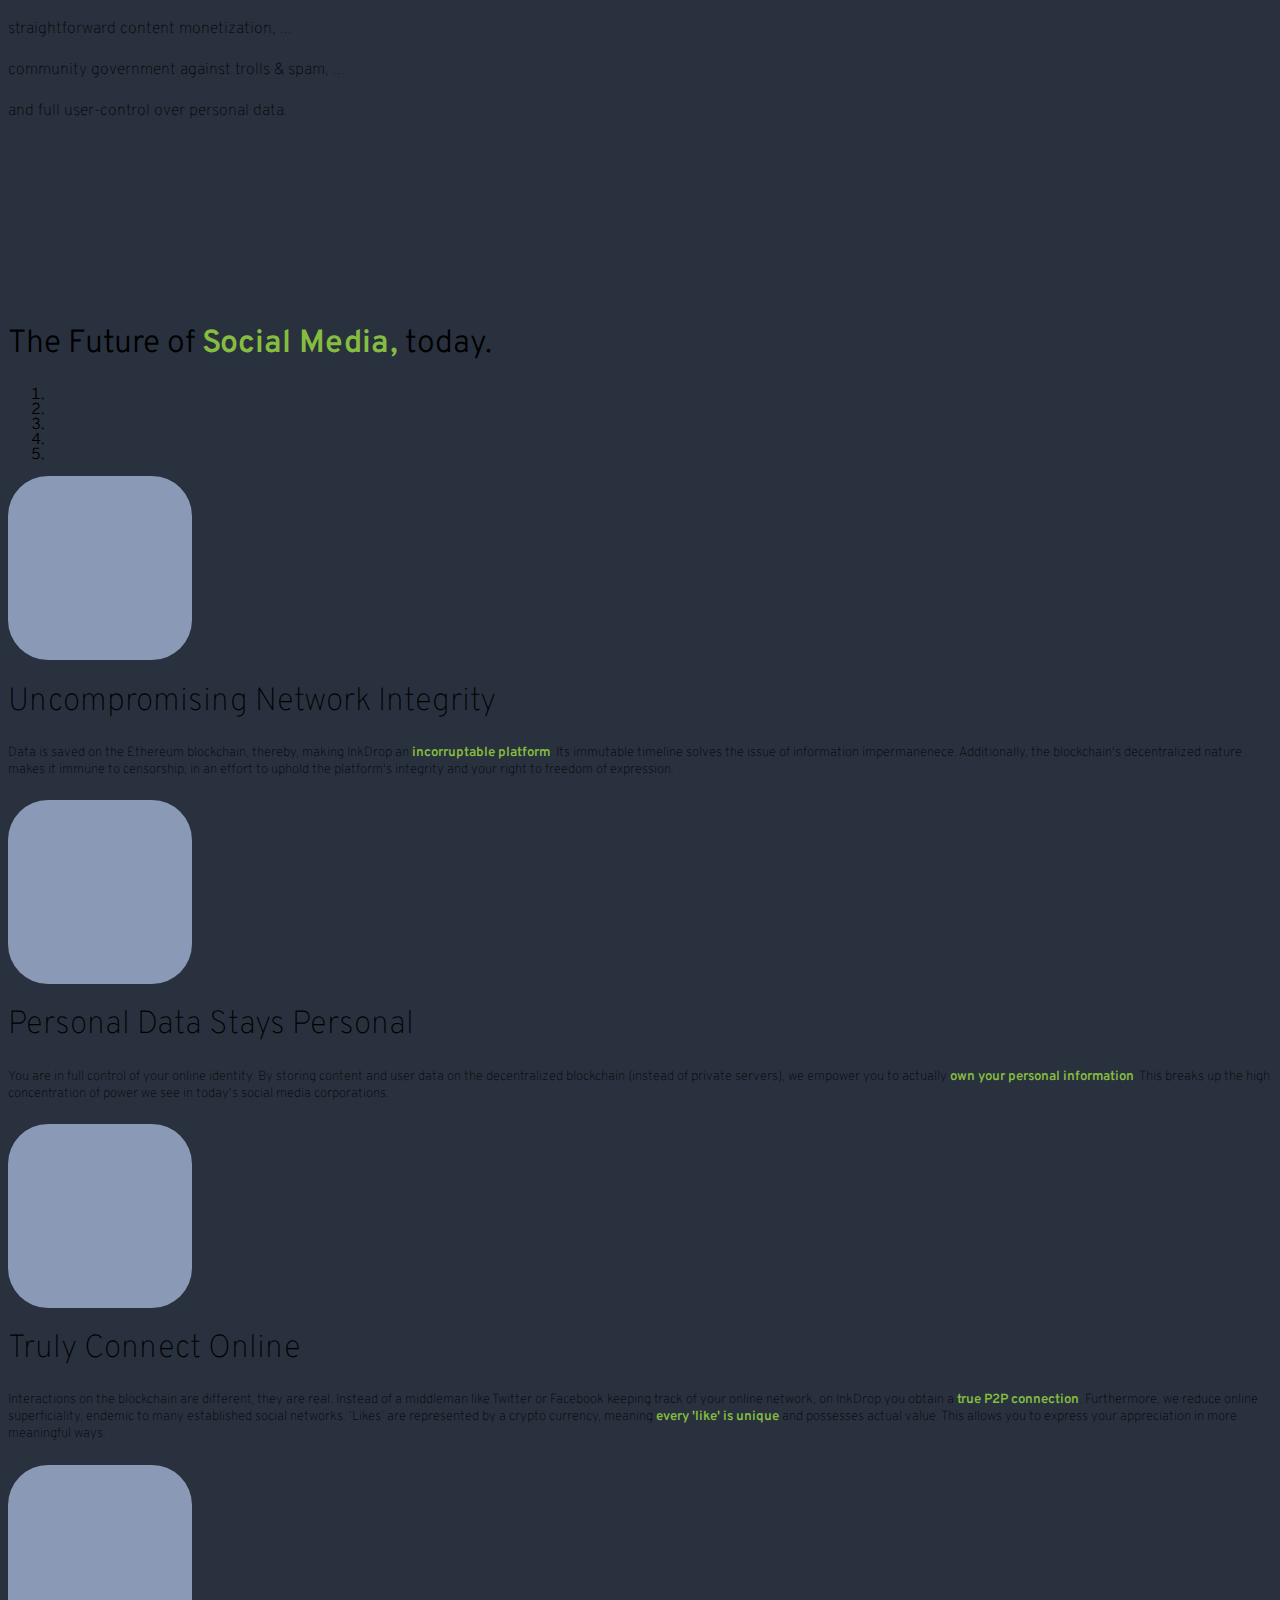
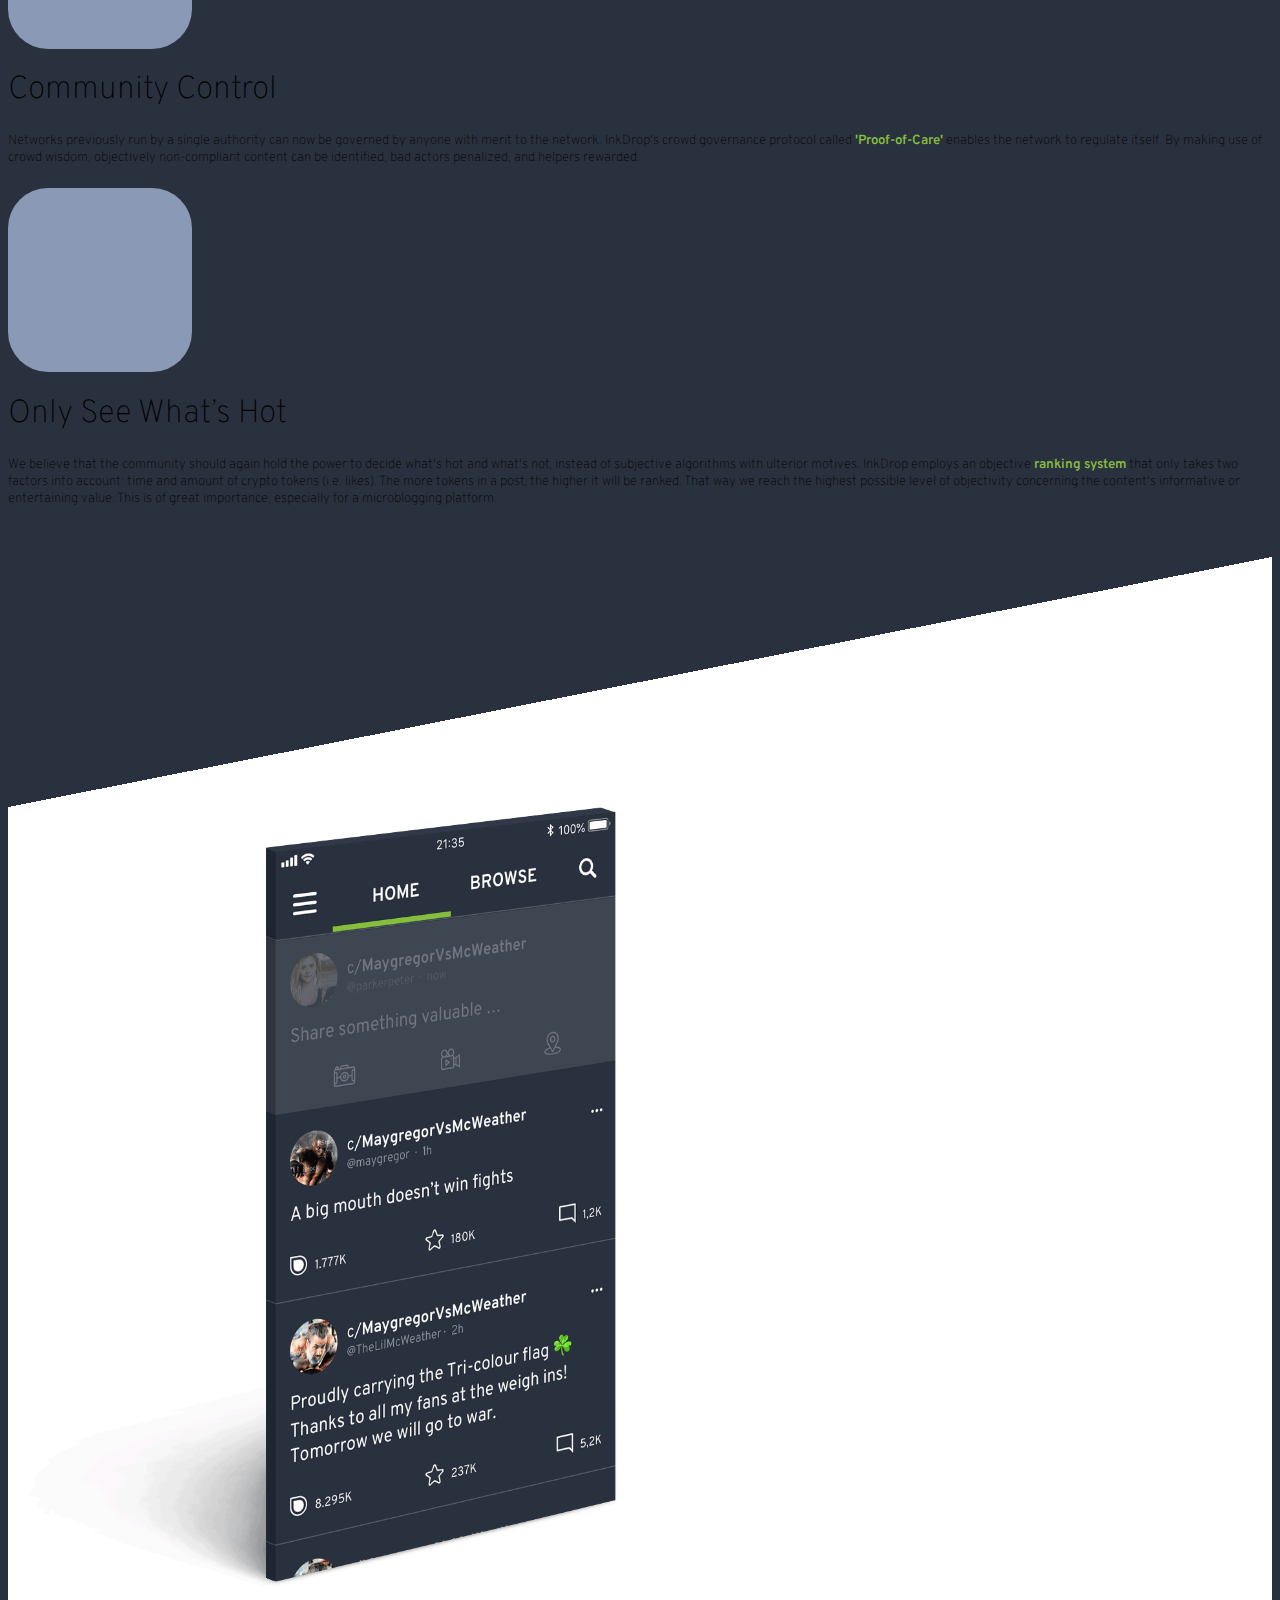
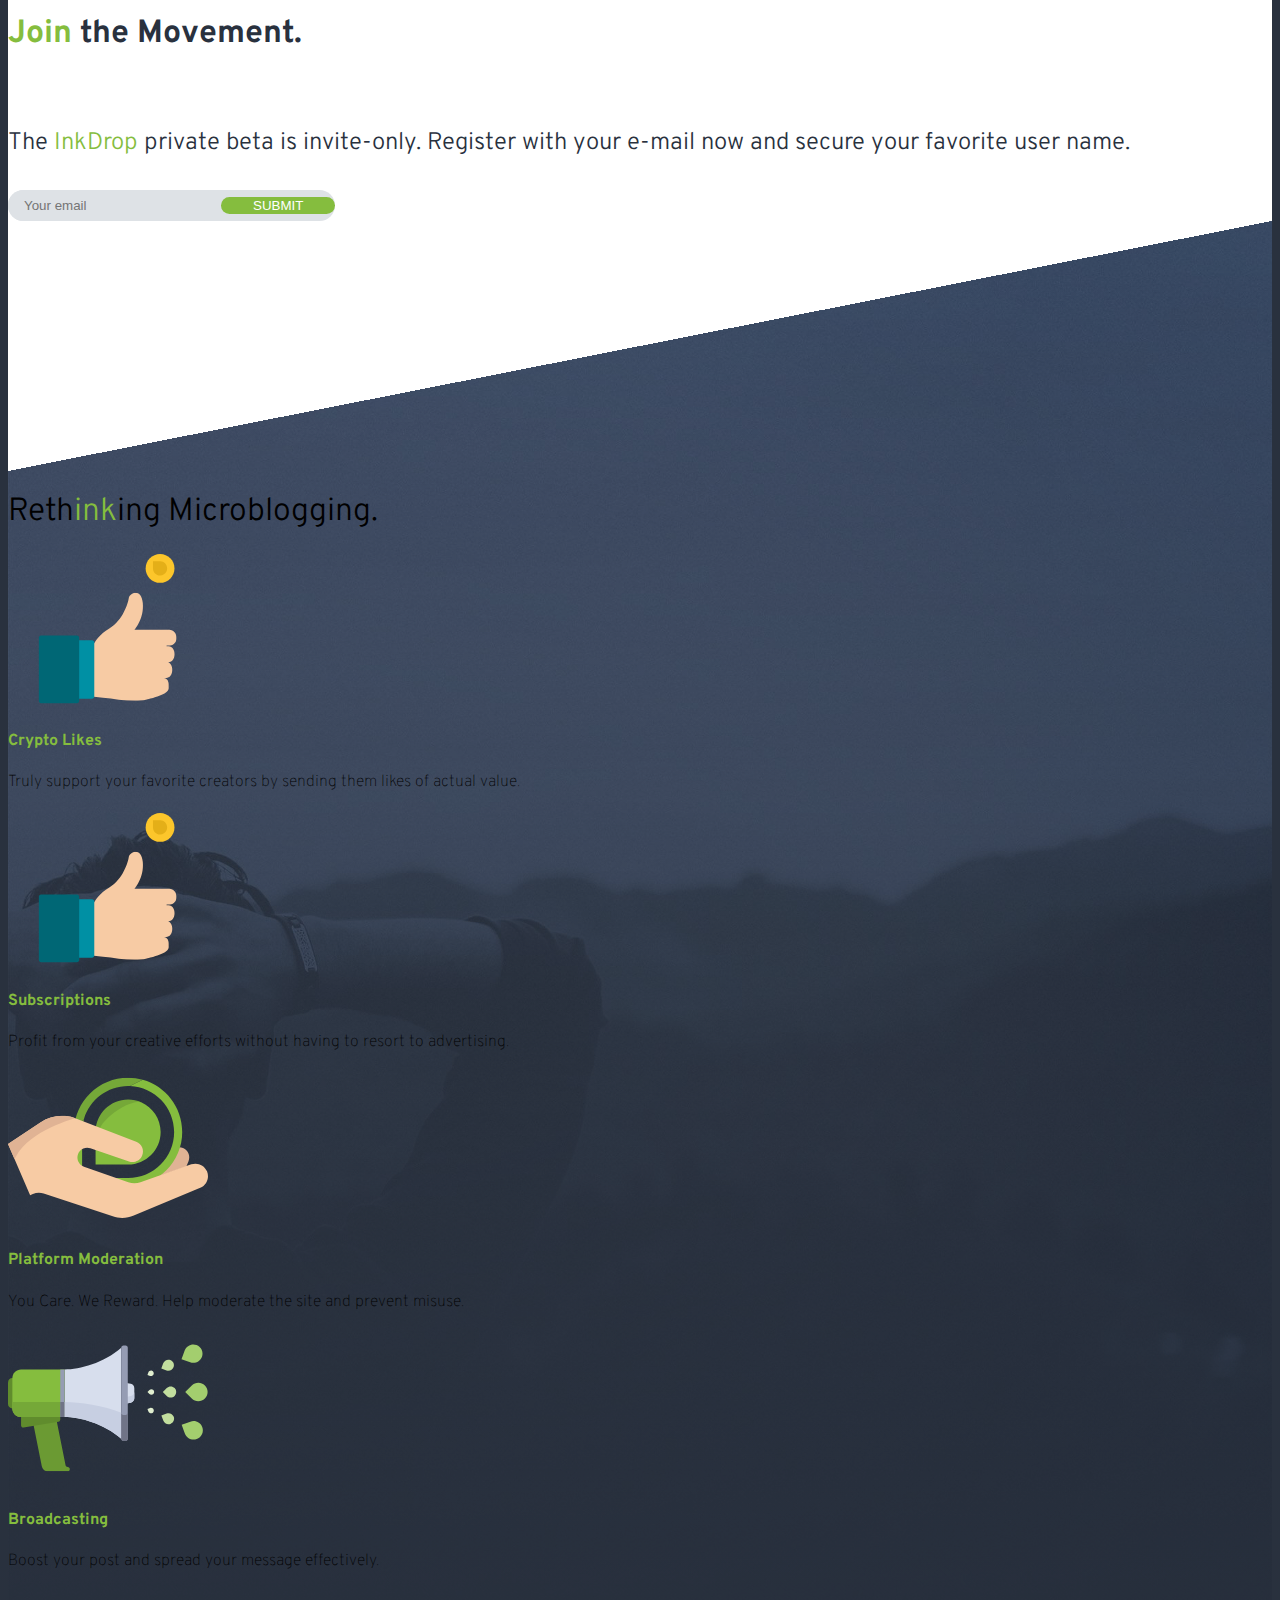
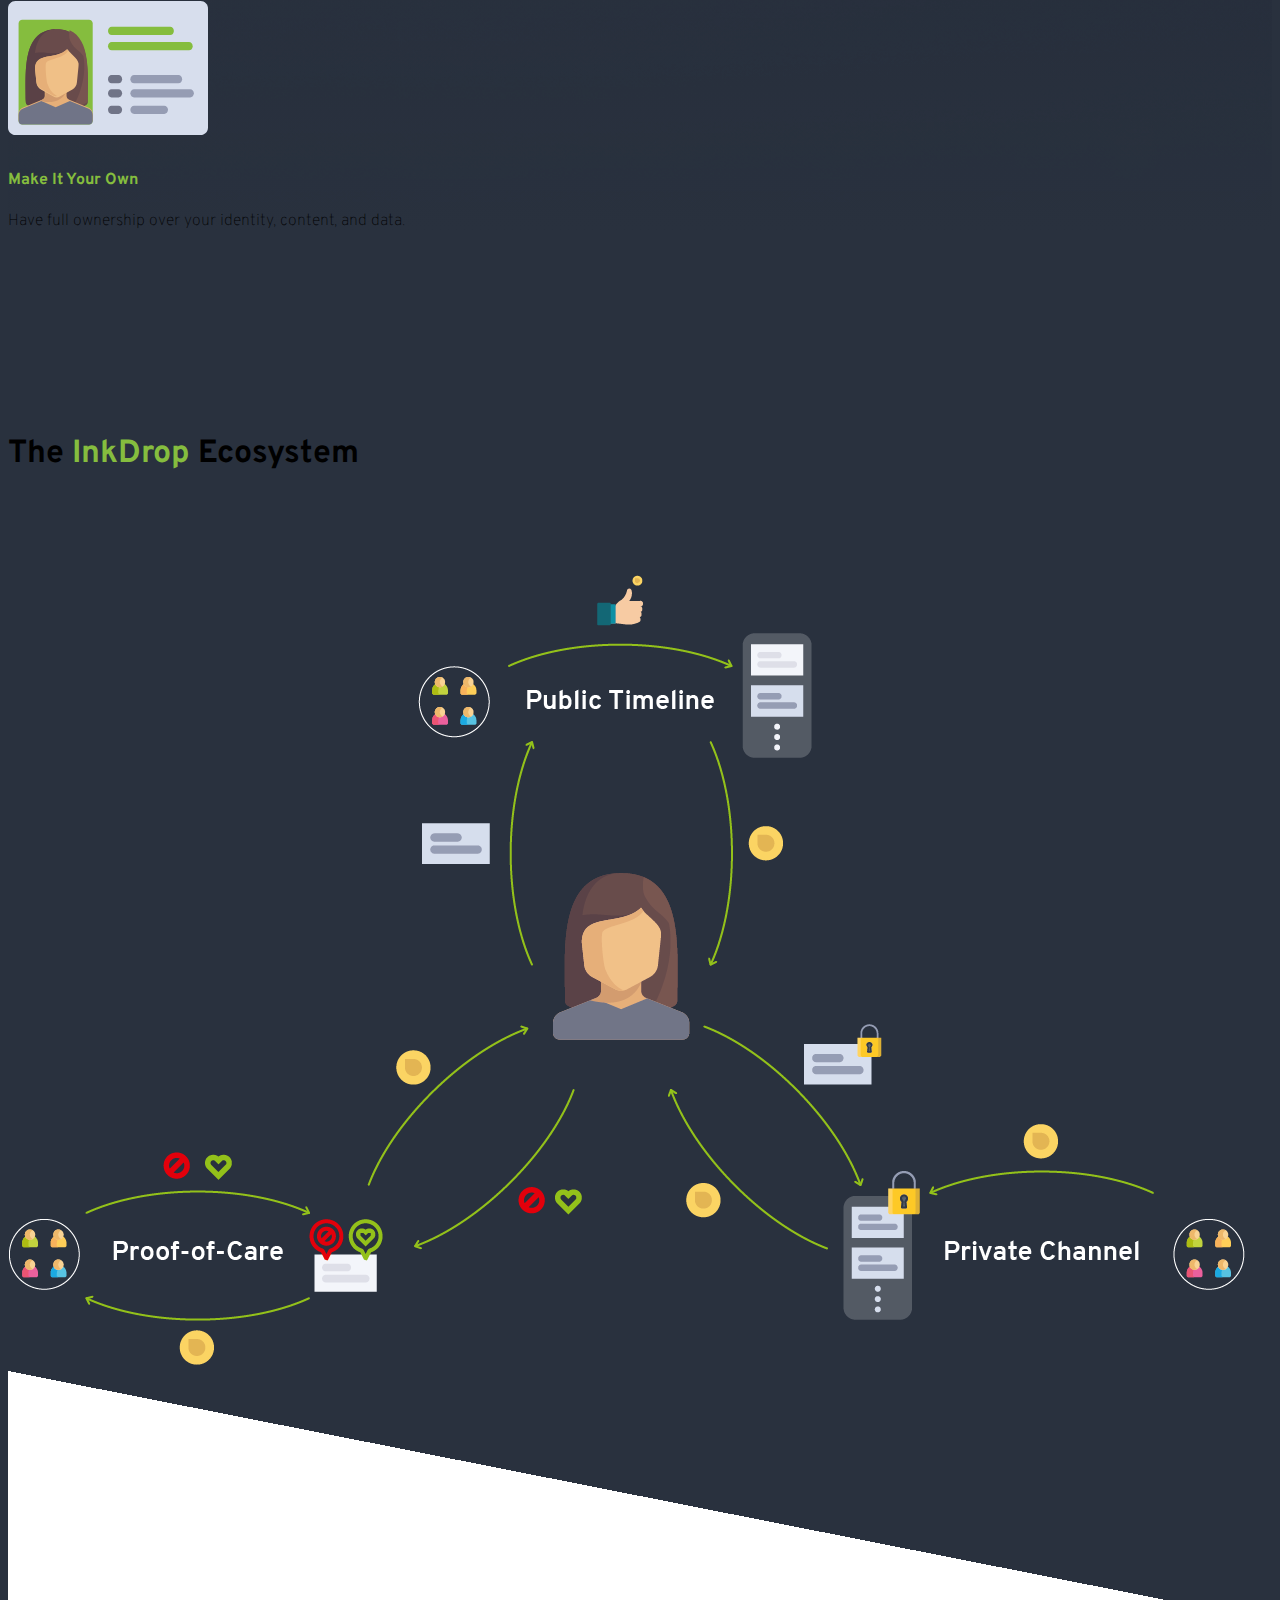
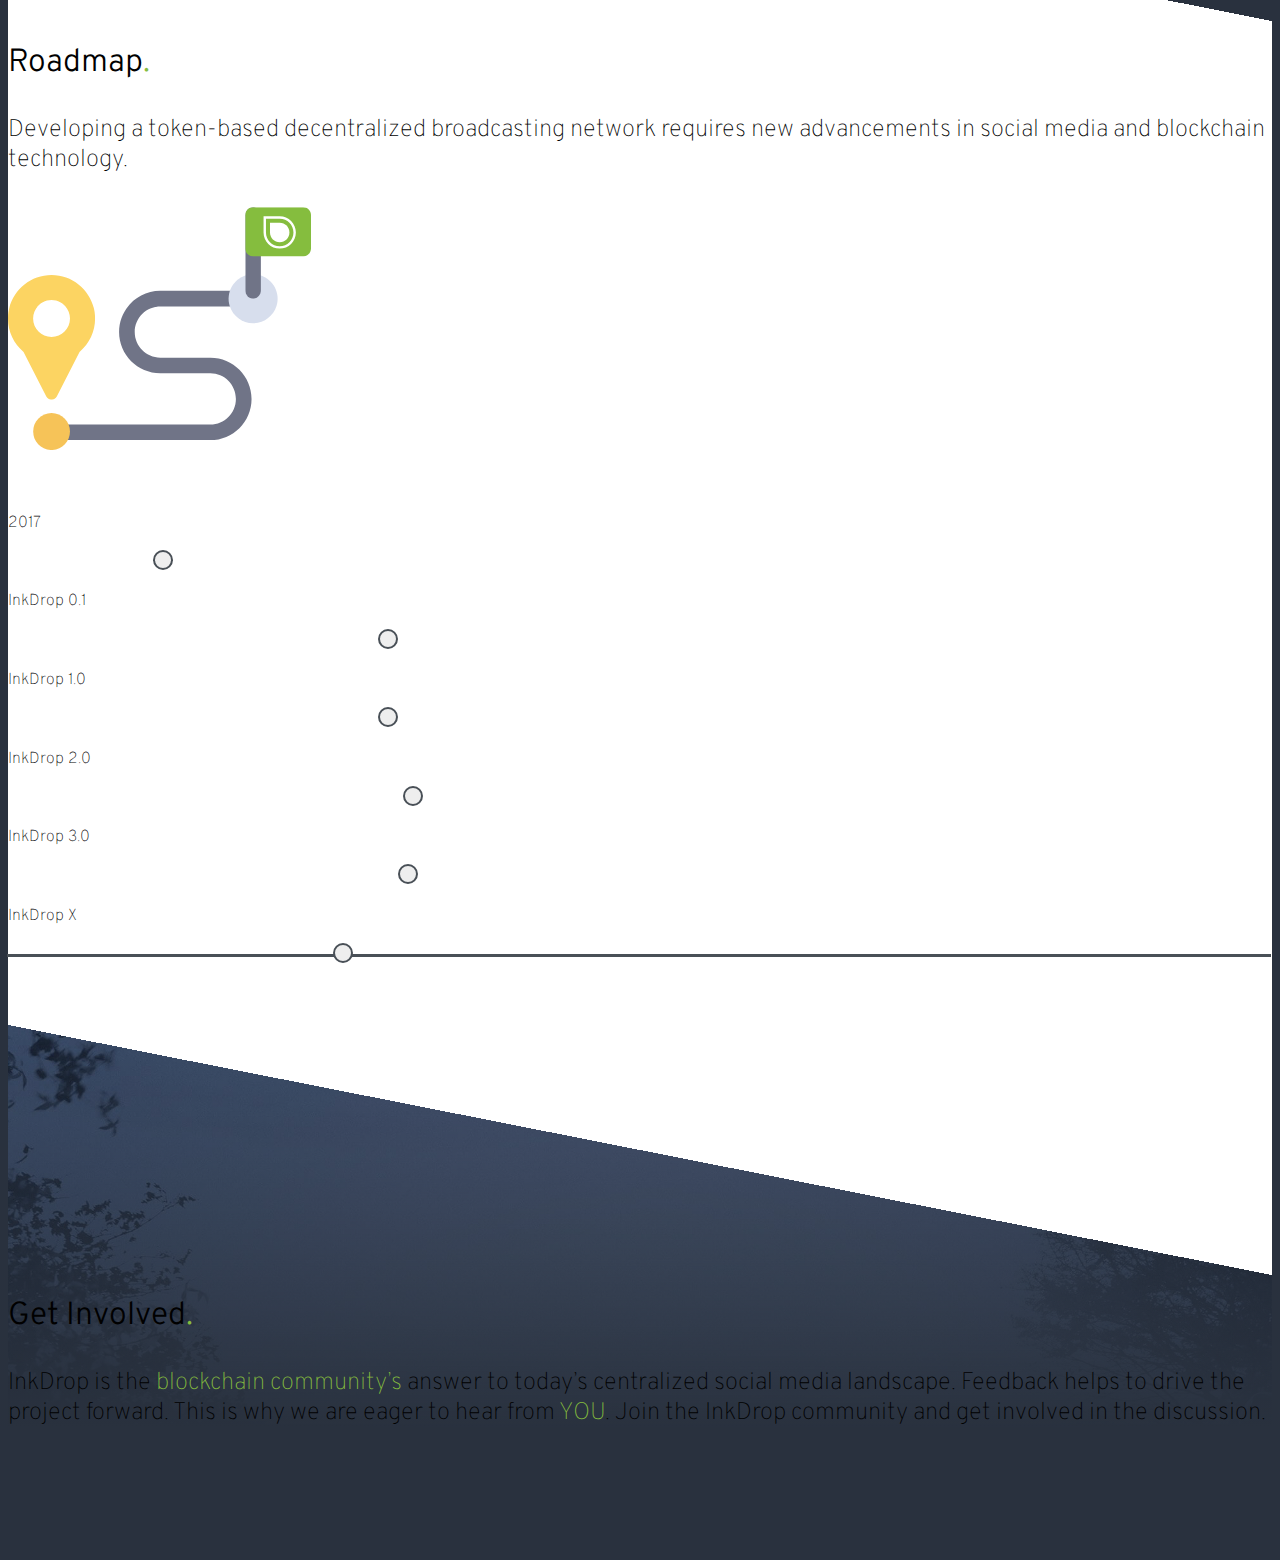
==== commit b08ae2db: "TOS added and imprint style updated." ====
--- a/index.html
+++ b/index.html
@@ -2,725 +2,685 @@
 <html lang="en">
 
 <head>
-  <!-- Required meta tags -->
-  <meta charset="utf-8">
-  <meta name="viewport" content="width=device-width, initial-scale=1, shrink-to-fit=no">
-  <meta name="description" content="Microblogging done right with blockchain technology">
-  <meta name="author" content="InkDrop">
-  <link rel="icon" type="image/svg+xml" href="favicons/inkdrop_logo.svg">
-  <link rel="apple-touch-icon" sizes="180x180" href="favicons/apple-touch-icon.png">
-  <link rel="icon" type="image/png" sizes="32x32" href="favicons/favicon-32x32.png">
-  <link rel="icon" type="image/png" sizes="16x16" href="favicons/favicon-16x16.png">
-  <link rel="manifest" href="favicons/site.webmanifest">
-  <link rel="mask-icon" href="favicons/safari-pinned-tab.svg" color="#85bd3e">
-  <meta name="msapplication-TileColor" content="#29313e">
-  <meta name="theme-color" content="#29313e">
-
-  <title>InkDrop - Microblogging beyond Twitter.</title>
-
-  <!-- <link href="https://fonts.googleapis.com/css?family=Signika:300,400" rel="stylesheet"> -->
-  <link href="https://fonts.googleapis.com/css?family=Overpass:200,300,400,600,700" rel="stylesheet">
-  <link rel="stylesheet" href="https://use.fontawesome.com/releases/v5.1.0/css/all.css" integrity="sha384-lKuwvrZot6UHsBSfcMvOkWwlCMgc0TaWr+30HWe3a4ltaBwTZhyTEggF5tJv8tbt"
-    crossorigin="anonymous">
-  <link rel="stylesheet" href="https://stackpath.bootstrapcdn.com/bootstrap/4.1.1/css/bootstrap.min.css" integrity="sha384-WskhaSGFgHYWDcbwN70/dfYBj47jz9qbsMId/iRN3ewGhXQFZCSftd1LZCfmhktB"
-    crossorigin="anonymous">
-  <link rel="stylesheet" type="text/css" href="css/style.css">
+    <!-- Required meta tags -->
+    <meta charset="utf-8">
+    <meta name="viewport" content="width=device-width, initial-scale=1, shrink-to-fit=no">
+    <meta name="description" content="Microblogging done right with blockchain technology">
+    <meta name="author" content="InkDrop">
+    <link rel="icon" type="image/svg+xml" href="favicons/inkdrop_logo.svg">
+    <link rel="apple-touch-icon" sizes="180x180" href="favicons/apple-touch-icon.png">
+    <link rel="icon" type="image/png" sizes="32x32" href="favicons/favicon-32x32.png">
+    <link rel="icon" type="image/png" sizes="16x16" href="favicons/favicon-16x16.png">
+    <link rel="manifest" href="favicons/site.webmanifest">
+    <link rel="mask-icon" href="favicons/safari-pinned-tab.svg" color="#85bd3e">
+    <meta name="msapplication-TileColor" content="#29313e">
+    <meta name="theme-color" content="#29313e">
+
+    <title>InkDrop - Microblogging beyond Twitter.</title>
+
+    <!-- <link href="https://fonts.googleapis.com/css?family=Signika:300,400" rel="stylesheet"> -->
+    <link href="https://fonts.googleapis.com/css?family=Overpass:200,300,400,600,700" rel="stylesheet">
+    <link rel="stylesheet" href="https://use.fontawesome.com/releases/v5.1.0/css/all.css" integrity="sha384-lKuwvrZot6UHsBSfcMvOkWwlCMgc0TaWr+30HWe3a4ltaBwTZhyTEggF5tJv8tbt" crossorigin="anonymous">
+    <link rel="stylesheet" href="https://stackpath.bootstrapcdn.com/bootstrap/4.1.1/css/bootstrap.min.css" integrity="sha384-WskhaSGFgHYWDcbwN70/dfYBj47jz9qbsMId/iRN3ewGhXQFZCSftd1LZCfmhktB" crossorigin="anonymous">
+    <link rel="stylesheet" type="text/css" href="css/style.css">
 
 </head>
 
 <body>
 
-  <!-- InkDrop Section -->
-  <section class="inkdrop-section full-height">
-
-
-    <nav class="navbar navbar-dark navbar-expand-lg fixed-top">
-
-      <div class="container">
-
-        <a class="navbar-brand" href="/">
+    <!-- InkDrop Section -->
+    <section class="inkdrop-section full-height">
+
+
+        <nav class="navbar navbar-dark navbar-expand-lg fixed-top">
+
+            <div class="container">
+
+                <a class="navbar-brand" href="/">
           <img src="images/icon_drop.svg" width="40" height="40" class="d-inline-block align-top py-1" alt="InkDrop Logo">
           <span class="icon-title">InkDrop</span><span class="icon-title text-green">.</span>
         </a>
-        <button id="navbar-toggler-button" class="navbar-toggler" type="button" data-toggle="collapse" data-target="#navbarSupportedContent"
-          aria-controls="navbarsExampleDefault" aria-expanded="false" aria-label="Toggle navigation">
+                <button id="navbar-toggler-button" class="navbar-toggler" type="button" data-toggle="collapse" data-target="#navbarSupportedContent" aria-controls="navbarsExampleDefault" aria-expanded="false" aria-label="Toggle navigation">
           <span class="navbar-toggler-icon"></span>
         </button>
 
-        <div class="collapse navbar-collapse" id="navbarSupportedContent">
-          <ul class="navbar-nav ml-auto">
-            <li class="nav-item">
-              <a class="nav-link upper text-white px-4" href="#">Home</a>
-            </li>
-            <li class="nav-item">
-              <a class="nav-link upper text-white px-4" data-scroll href="#what-is-inkdrop">Vision</a>
-            </li>
-            <li class="nav-item">
-              <a class="nav-link upper text-white px-4" data-scroll href="#features">Features</a>
-            </li>
-            <li class="nav-item">
-              <a class="nav-link upper text-white px-4" data-scroll href="#ecosystem">Ecosystem</a>
-            </li>
-            <li class="nav-item">
-              <a class="nav-link upper text-white px-4" data-scroll href="#roadmap">Roadmap</a>
-            </li>
-            <li class="nav-item">
-              <a class="nav-link upper text-white px-4" data-scroll href="#community">Community</a>
-            </li>
-          </ul>
-        </div>
-      </div>
-    </nav>
-
-
-    <div class="container navbar-padding h-100 d-flex flex-column justify-content-between">
-      <div class="row justify-content-end">
-        <div class="col-sm-6 mt-10vh">
-          <h1 class="display-4 font-weight-normal text-white">
-            <span></span>InkDrop<span class="text-green">.</span>
-          </h1>
-          <h2 class="text-white font-weight-hundred">Microblogging beyond Twitter.</h2>
-          <a class="btn btn-outline-secondary upper betabtn btn-lg" href="#join-the-movement">Join the beta now!</a>
-        </div>
-      </div>
-
-      <div class="row justify-content-center">
-        <div id="scroller" class="p-3">
-          <a href="#what-is-inkdrop">
-            <div></div>Scroll</a>
-        </div>
-      </div>
-
-    </div>
-
-  </section>
-
-
-
-
-  <!-- What is Inkdrop -->
-  <section id="what-is-inkdrop" class="pt-10rem">
-    <div class="container-fluid">
-      <div class="row">
-        <div class="col-sm-6 text-white pl-0">
-          <img src="images/what-is-inkdrop.jpg" alt="what is inkdrop" class="img-fluid full-width-percent">
-        </div>
-
-        <div class="col-sm-6 col-md-5 text-white mt-4">
-
-          <h1 class="font-weight-hundred-3 text-center-mobile">
-            What is
-            <span class="font-weight-hundred-6">InkDrop</span>
-            <span class="font-weight-hundred-6 text-green">?</span>
-          </h1>
-          <br>
-          <p class="font-weight-hundred font-size-1half">
-            <span class="font-weight-hundred-6">InkDrop</span> is a <span class="font-weight-hundred-6 text-green">microblogging
-            platform</span> everyday people can use to help spread their message.
-            In return, people can earn the needed, internal currency by giving something back to the network
-            in the form of appreciated content or care (by fighting platform abuse).
-          </p>
-          <p class="font-weight-hundred font-size-1half">
-            Lately, it has become apparent that the traditional ad- & user data-based model is unsustainable and
-            irreconcilable with matters like user privacy and data security.
-            <span class="font-weight-hundred-6">InkDrop</span> pioneers an entirely new approach to social media that
-            tackles its most pressing issues.
-          </p>
-
-        </div>
-
-      </div>
-
-    </div>
-
-  </section>
-
-
-  <!-- The Inkdrop Platform -->
-  <section id="features" class="pt-10rem">
-    <div class="container-fluid p-0 text-center">
-      <div class="platform-background">
+                <div class="collapse navbar-collapse" id="navbarSupportedContent">
+                    <ul class="navbar-nav ml-auto">
+                        <li class="nav-item">
+                            <a class="nav-link upper text-white px-4" href="#">Home</a>
+                        </li>
+                        <li class="nav-item">
+                            <a class="nav-link upper text-white px-4" data-scroll href="#what-is-inkdrop">Vision</a>
+                        </li>
+                        <li class="nav-item">
+                            <a class="nav-link upper text-white px-4" data-scroll href="#features">Features</a>
+                        </li>
+                        <li class="nav-item">
+                            <a class="nav-link upper text-white px-4" data-scroll href="#ecosystem">Ecosystem</a>
+                        </li>
+                        <li class="nav-item">
+                            <a class="nav-link upper text-white px-4" data-scroll href="#roadmap">Roadmap</a>
+                        </li>
+                        <li class="nav-item">
+                            <a class="nav-link upper text-white px-4" data-scroll href="#community">Community</a>
+                        </li>
+                    </ul>
+                </div>
+            </div>
+        </nav>
+
+
+        <div class="container navbar-padding h-100 d-flex flex-column justify-content-between">
+            <div class="row justify-content-end">
+                <div class="col-sm-6 mt-10vh">
+                    <h1 class="display-4 font-weight-normal text-white">
+                        <span></span>InkDrop<span class="text-green">.</span>
+                    </h1>
+                    <h2 class="text-white font-weight-hundred">Microblogging beyond Twitter.</h2>
+                    <a class="btn btn-outline-secondary upper betabtn btn-lg" href="#join-the-movement">Join the beta now!</a>
+                </div>
+            </div>
+
+            <div class="row justify-content-center">
+                <div id="scroller" class="p-3">
+                    <a href="#what-is-inkdrop">
+                        <div></div>Scroll</a>
+                </div>
+            </div>
+
+        </div>
+
+    </section>
+
+
+
+
+    <!-- What is Inkdrop -->
+    <section id="what-is-inkdrop" class="pt-10rem">
+        <div class="container-fluid">
+            <div class="row">
+                <div class="col-sm-6 text-white pl-0">
+                    <img src="images/what-is-inkdrop.jpg" alt="what is inkdrop" class="img-fluid full-width-percent">
+                </div>
+
+                <div class="col-sm-6 col-md-5 text-white mt-4">
+
+                    <h1 class="font-weight-hundred-3 text-center-mobile">
+                        What is
+                        <span class="font-weight-hundred-6">InkDrop</span>
+                        <span class="font-weight-hundred-6 text-green">?</span>
+                    </h1>
+                    <br>
+                    <p class="font-weight-hundred font-size-1half">
+                        <span class="font-weight-hundred-6">InkDrop</span> is a <span class="font-weight-hundred-6 text-green">microblogging
+            platform</span> everyday people can use to help spread their message. In return, people can earn the needed, internal currency by giving something back to the network in the form of appreciated content or care (by fighting platform abuse).
+                    </p>
+                    <p class="font-weight-hundred font-size-1half">
+                        Lately, it has become apparent that the traditional ad- & user data-based model is unsustainable and irreconcilable with matters like user privacy and data security.
+                        <span class="font-weight-hundred-6">InkDrop</span> pioneers an entirely new approach to social media that tackles its most pressing issues.
+                    </p>
+
+                </div>
+
+            </div>
+
+        </div>
+
+    </section>
+
+
+    <!-- The Inkdrop Platform -->
+    <section id="features" class="pt-10rem">
+        <div class="container-fluid p-0 text-center">
+            <div class="platform-background">
+                <div class="container">
+                    <div class="row justify-content-center">
+                        <div class="col-sm-11 col-md-9 col-lg-8 inkdrop-platform-title">
+                            <h1 class="text-center text-white font-weight-hundred-3 inkdrop-platform-title-text">
+                                The
+                                <span class="font-weight-hundred-6 text-green">InkDrop</span> platform is designed around a
+                                <span style="font-weight: 600">cryptocurrency</span>, which enables:
+                            </h1>
+
+                        </div>
+                    </div>
+                </div>
+
+            </div>
+
+
+
+            <div class="container">
+
+                <div class="row justify-content-center">
+                    <div class="col-12 col-sm-6 col-md-3 text-white text-center my-4">
+                        <h4 class="font-weight-hundred">
+                            Fundamentally new ways to connect, …
+                        </h4>
+
+                    </div>
+                    <div class="col-12 col-sm-6 col-md-3 text-white text-center my-4">
+                        <h4 class="font-weight-hundred">
+                            straightforward content monetization, …
+                        </h4>
+
+                    </div>
+                    <div class="col-12 col-sm-6 col-md-3 text-white text-center my-4">
+                        <h4 class="font-weight-hundred">
+                            community government against trolls & spam, …
+                        </h4>
+
+                    </div>
+                    <div class="col-12 col-sm-6 col-md-3 text-white text-center my-4">
+                        <h4 class="font-weight-hundred">
+                            and full user-control over personal data.
+                        </h4>
+
+                    </div>
+                </div>
+            </div>
+        </div>
+
+    </section>
+
+
+
+    <!-- The Future of Social Media Section -->
+    <section class="pt-10rem">
+        <div class="container mb-50px">
+            <h1 class="pb-5 text-center text-white font-weight-hundred-3">
+                The Future of
+                <span class="font-weight-hundred-6 text-green">Social Media,</span> today.
+            </h1>
+
+            <div id="carouselExampleIndicators" class="carousel slide" data-ride="carousel">
+                <ol class="carousel-indicators ">
+                    <li data-target="#carouselExampleIndicators" data-slide-to="0" class="active"></li>
+                    <li data-target="#carouselExampleIndicators" data-slide-to="1"></li>
+                    <li data-target="#carouselExampleIndicators" data-slide-to="2"></li>
+                    <li data-target="#carouselExampleIndicators" data-slide-to="3"></li>
+                    <li data-target="#carouselExampleIndicators" data-slide-to="4"></li>
+                </ol>
+                <div class="carousel-inner">
+                    <div class="carousel-item active">
+                        <div class="row justify-content-center py-5">
+
+                            <div class="col-sm-3">
+                                <div class="carousel-gray-box">
+
+                                </div>
+                            </div>
+                            <div class="col-sm-9 text-white ">
+                                <h1 class="font-weight-hundred text-h1-mobile text-h1-desktop">
+                                    Uncompromising Network Integrity
+
+                                </h1>
+
+                                <h5 class="font-weight-hundred text-h5-mobile">
+                                    Data is saved on the Ethereum blockchain, thereby, making InkDrop an <span class="font-weight-hundred-6 text-green">incorruptable platform</span>. Its immutable timeline solves the issue of information impermanenece. Additionally, the blockchain's decentralized nature makes it immune to censorship, in an effort to uphold the platform's integrity and your right to freedom of expression.
+                                </h5>
+
+                            </div>
+
+                        </div>
+                    </div>
+
+
+                    <!-- Carousel Item 2 -->
+                    <div class="carousel-item">
+                        <div class="row justify-content-center py-5">
+
+                            <div class="col-sm-3">
+                                <div class="carousel-gray-box">
+
+                                </div>
+                            </div>
+                            <div class="col-sm-9 text-white ">
+                                <h1 class="font-weight-hundred text-h1-mobile text-h1-desktop">
+                                    Personal Data Stays Personal
+
+                                </h1>
+
+                                <h5 class="font-weight-hundred text-h5-mobile">
+                                    You are in full control of your online identity. By storing content and user data on the decentralized blockchain (instead of private servers), we empower you to actually <span class="font-weight-hundred-6 text-green">own your personal information</span>. This breaks up the high concentration of power we see in today's social media corporations.
+                                </h5>
+
+                            </div>
+
+                        </div>
+                    </div>
+                    <!-- End of Item 2 -->
+
+                    <!-- Carousel Item 3 -->
+                    <div class="carousel-item">
+                        <div class="row justify-content-center py-5">
+
+                            <div class="col-sm-3">
+                                <div class="carousel-gray-box">
+
+                                </div>
+                            </div>
+                            <div class="col-sm-9 text-white ">
+                                <h1 class="font-weight-hundred text-h1-mobile text-h1-desktop">
+                                    Truly Connect Online
+
+                                </h1>
+
+                                <h5 class="font-weight-hundred text-h5-mobile">
+                                    Interactions on the blockchain are different, they are real. Instead of a middleman like Twitter or Facebook keeping track of your online network, on InkDrop you obtain a <span class="font-weight-hundred-6 text-green">true P2P connection</span>. Furthermore, we reduce online superficiality, endemic to many established social networks. ‘Likes’ are represented by a crypto currency, meaning <span class="font-weight-hundred-6 text-green">every 'like' is unique</span> and possesses actual value. This allows you to express your appreciation in more meaningful ways.
+                                </h5>
+
+                            </div>
+
+                        </div>
+                    </div>
+                    <!-- End of Item 3 -->
+
+                    <!-- Carousel Item 4 -->
+                    <div class="carousel-item">
+                        <div class="row justify-content-center py-5">
+
+                            <div class="col-sm-3">
+                                <div class="carousel-gray-box">
+
+                                </div>
+                            </div>
+                            <div class="col-sm-9 text-white ">
+                                <h1 class="font-weight-hundred text-h1-mobile text-h1-desktop">
+                                    Community Control
+
+                                </h1>
+
+                                <h5 class="font-weight-hundred text-h5-mobile">
+                                    Networks previously run by a single authority can now be governed by anyone with merit to the network. InkDrop's crowd governance protocol called <span class="font-weight-hundred-6 text-green">'Proof-of-Care'</span> enables the network to regulate itself. By making use of crowd wisdom, objectively non-compliant content can be identified, bad actors penalized, and helpers rewarded.
+                                </h5>
+
+                            </div>
+
+                        </div>
+                    </div>
+                    <!-- End of Item 4 -->
+
+                    <!-- Carousel Item 5 -->
+                    <div class="carousel-item">
+                        <div class="row justify-content-center py-5">
+
+                            <div class="col-sm-3">
+                                <div class="carousel-gray-box">
+
+                                </div>
+                            </div>
+                            <div class="col-sm-9 text-white ">
+                                <h1 class="font-weight-hundred text-h1-mobile text-h1-desktop">
+                                    Only See What’s Hot
+
+                                </h1>
+
+                                <h5 class="font-weight-hundred text-h5-mobile">
+                                    We believe that the community should again hold the power to decide what's hot and what's not, instead of subjective algorithms with ulterior motives. InkDrop employs an objective <span class="font-weight-hundred-6 text-green">ranking system</span> that only takes two factors into account: time and amount of crypto tokens (i.e. likes). The more tokens in a post, the higher it will be ranked. That way we reach the highest possible level of objectivity concerning the content's informative or entertaining value. This is of great importance, especially for a microblogging platform.
+                                </h5>
+
+                            </div>
+
+                        </div>
+                    </div>
+                    <!-- End of Item 5 -->
+
+                </div>
+            </div>
+        </div>
+
+
+
+    </section>
+
+
+    <!-- Join The Movement Section -->
+    <section class="join-the-movement-section">
+        <div class="separator-dark"></div>
+
+        <div id="join-the-movement" class="container-fluid mt-4">
+            <div class="row">
+                <div class="col-sm-6 col-md-6 align-self-end order-2 order-sm-1">
+                    <img src="images/join-the-movement.png" class="img-fluid max-height-780 mt-4 mt-sm-0" alt="join-the-movement">
+                </div>
+
+
+                <div class="col-12 col-sm-6 col-md-6 col-lg-5 text-dark align-self-center order-1 order-sm-2">
+                    <h1 class="font-weight-hundred-4 ">
+                        <span class="text-green ">Join</span> the Movement.
+                    </h1>
+                    <br>
+                    <h4 class="font-weight-hundred-3 font-size-1half ">
+                        The
+                        <span class="text-green ">InkDrop</span> private beta is invite-only. Register with your e-mail now and secure your favorite user name.
+                    </h4>
+
+                    <div class="email-form-container pt-5 ">
+
+                        <form action="https://tech.us17.list-manage.com/subscribe/post?u=fa5b46aed2c13b72aa8fb7b0f&amp;id=df77a994bd" method="post" id="mc-embedded-subscribe-form" name="mc-embedded-subscribe-form" class="validate" target="_blank" novalidate>
+                            <div class="input-group input-group-container">
+                                <input type="email" value="" name="EMAIL" id="mce-EMAIL" class="simplebox form-control form-control-lg email-input-gray" placeholder="Your email" aria-label="Email address" aria-describedby="basic-addon2">
+
+                                <input type="submit" value="Submit" name="subscribe" id="mc-embedded-subscribe" class="simplebox btn btn-outline-secondary upper form-control-lg sub-btn ">
+                            </div>
+                            <div style="position: absolute; left: -5000px;" aria-hidden="true">
+                                <input type="text" name="b_fa5b46aed2c13b72aa8fb7b0f_df77a994bd" tabindex="-1" value="">
+                            </div>
+                        </form>
+                    </div>
+
+                </div>
+
+            </div>
+
+        </div>
+
+    </section>
+
+
+
+    <!-- Rethinking Microblogging Section -->
+    <section class="rethinking-section-background ">
+        <div class="separator-white "></div>
+        <h1 class="text-center text-white font-weight-hundred-3 pb-5 mt-5">
+            Reth<span class="text-green ">ink</span>ing Microblogging.
+        </h1>
+
+
+        <div class="container ">
+            <div class="row ">
+
+                <div class="col-sm-4 text-white text-center mb-4 ">
+                    <img src="images/icon_Crypto Likes.svg " class="img-fluid p-3 height-150 " width="200 " height="150 " alt="icon-crypto ">
+                    <h4 class="font-weight-hundred-4 text-green ">
+                        Crypto Likes
+                    </h4>
+                    <h4 class="font-weight-hundred ">
+                        Truly support your favorite creators by sending them likes of actual value.
+                    </h4>
+                </div>
+
+                <div class="col-sm-4 text-white text-center mb-4 ">
+                    <img src="images/icon_Crypto Likes.svg " class="img-fluid p-3 height-150 " width="200 " height="150 " alt="icon-crypto ">
+                    <h4 class="font-weight-hundred-4 text-green ">
+                        Subscriptions
+                    </h4>
+                    <h4 class="font-weight-hundred ">
+                        Profit from your creative efforts without having to resort to advertising.
+                    </h4>
+                </div>
+
+                <div class="col-sm-4 text-white text-center mb-4 ">
+                    <img src="images/icon_Care.svg " class="img-fluid p-3 height-150 " width="200 " height="150 " alt="icon-care ">
+                    <h4 class="font-weight-hundred-4 text-green ">
+                        Platform Moderation
+                    </h4>
+                    <h4 class="font-weight-hundred ">
+                        You Care. We Reward. Help moderate the site and prevent misuse.
+                    </h4>
+                </div>
+
+            </div>
+            <!-- End of Row -->
+
+            <div class="row justify-content-center ">
+
+                <div class="col-sm-4 text-center text-white mb-4 ">
+                    <img src="images/icon_megaphone.svg " class="img-fluid p-3 height-150 " width="200 " height="150 " alt="icon-megaphone ">
+                    <h4 class="font-weight-hundred-4 text-green ">
+                        Broadcasting
+                    </h4>
+                    <h4 class="font-weight-hundred ">
+                        Boost your post and spread your message effectively.
+                    </h4>
+
+                </div>
+
+                <div class="col-sm-4 text-center text-white mb-4 ">
+                    <img src="images/icon_ID.svg " class="img-fluid p-3 height-150 " width="200 " height="150 " alt="icon-ID ">
+                    <h4 class="font-weight-hundred-4 text-green ">
+                        Make It Your Own
+                    </h4>
+                    <h4 class="font-weight-hundred ">
+                        Have full ownership over your identity, content, and data.
+                    </h4>
+
+                </div>
+
+            </div>
+
+        </div>
+
+
+
+    </section>
+
+
+
+    <!-- InkDrop Ecosystem Section -->
+    <section id="ecosystem" class="container pt-10rem">
+        <div class="row">
+            <div class="col-12 pb-5rem">
+                <h1 class="text-white text-center font-weight-hundred-4">
+                    The
+                    <span class="text-green ">InkDrop</span> Ecosystem
+                </h1>
+            </div>
+
+            <div class="col-12 mb-5">
+                <img class="mx-auto img-fluid " src="images/ecosystem.png " alt="eco-system ">
+            </div>
+        </div>
+    </section>
+
+
+
+    <!-- Roadmap Section -->
+    <section id="roadmap" class="">
+        <div class="separator-minus-dark"></div>
+
         <div class="container">
-          <div class="row justify-content-center">
-            <div class="col-sm-11 col-md-9 col-lg-8 inkdrop-platform-title">
-              <h1 class="text-center text-white font-weight-hundred-3 inkdrop-platform-title-text">
-                The
-                <span class="font-weight-hundred-6 text-green">InkDrop</span> platform is designed around a
-                <span style="font-weight: 600">cryptocurrency</span>, which enables:
-              </h1>
-
-            </div>
-          </div>
-        </div>
-
-      </div>
-
-
-
-      <div class="container">
-
-        <div class="row justify-content-center">
-          <div class="col-12 col-sm-6 col-md-3 text-white text-center my-4">
-            <h4 class="font-weight-hundred">
-              Fundamentally new ways to connect, …
-            </h4>
-
-          </div>
-          <div class="col-12 col-sm-6 col-md-3 text-white text-center my-4">
-            <h4 class="font-weight-hundred">
-              straightforward content monetization, …
-            </h4>
-
-          </div>
-          <div class="col-12 col-sm-6 col-md-3 text-white text-center my-4">
-            <h4 class="font-weight-hundred">
-              community government against trolls & spam, …
-            </h4>
-
-          </div>
-          <div class="col-12 col-sm-6 col-md-3 text-white text-center my-4">
-            <h4 class="font-weight-hundred">
-              and full user-control over personal data.
-            </h4>
-
-          </div>
-        </div>
-      </div>
-    </div>
-
-  </section>
-
-
-
-  <!-- The Future of Social Media Section -->
-  <section class="pt-10rem">
-    <div class="container mb-50px">
-      <h1 class="pb-5 text-center text-white font-weight-hundred-3">
-        The Future of
-        <span class="font-weight-hundred-6 text-green">Social Media,</span> today.
-      </h1>
-
-      <div id="carouselExampleIndicators" class="carousel slide" data-ride="carousel">
-        <ol class="carousel-indicators ">
-          <li data-target="#carouselExampleIndicators" data-slide-to="0" class="active"></li>
-          <li data-target="#carouselExampleIndicators" data-slide-to="1"></li>
-          <li data-target="#carouselExampleIndicators" data-slide-to="2"></li>
-          <li data-target="#carouselExampleIndicators" data-slide-to="3"></li>
-          <li data-target="#carouselExampleIndicators" data-slide-to="4"></li>
-        </ol>
-        <div class="carousel-inner">
-          <div class="carousel-item active">
-            <div class="row justify-content-center py-5">
-
-              <div class="col-sm-3">
-                <div class="carousel-gray-box">
-
-                </div>
-              </div>
-              <div class="col-sm-9 text-white ">
-                <h1 class="font-weight-hundred text-h1-mobile text-h1-desktop">
-                  Uncompromising Network Integrity
-
-                </h1>
-
-                <h5 class="font-weight-hundred text-h5-mobile">
-                  Data is saved on the Ethereum blockchain, thereby, making InkDrop an <span class="font-weight-hundred-6 text-green">incorruptable platform</span>. Its immutable timeline solves
-                  the issue of information impermanenece. Additionally, the blockchain's decentralized nature makes it immune
-                  to censorship. We make this effort to uphold the platform's integrity and your right to freedom of expression.
-                </h5>
-
-              </div>
-
-            </div>
-          </div>
-
-
-          <!-- Carousel Item 2 -->
-          <div class="carousel-item">
-            <div class="row justify-content-center py-5">
-
-              <div class="col-sm-3">
-                <div class="carousel-gray-box">
-
-                </div>
-              </div>
-              <div class="col-sm-9 text-white ">
-                <h1 class="font-weight-hundred text-h1-mobile text-h1-desktop">
-                  Personal Data  -Stays Personal
-
-                </h1>
-
-                <h5 class="font-weight-hundred text-h5-mobile">
-                  You are in full control of your online identity. By storing content and user data on the decentralized
-                  blockchain (instead of private servers), we empower you to actually <span class="font-weight-hundred-6 text-green">own your personal information</span>.
-                  This breaks up the high concentration of power we see in today's social media corporations.
-                </h5>
-
-              </div>
-
-            </div>
-          </div>
-          <!-- End of Item 2 -->
-
-          <!-- Carousel Item 3 -->
-          <div class="carousel-item">
-            <div class="row justify-content-center py-5">
-
-              <div class="col-sm-3">
-                <div class="carousel-gray-box">
-
-                </div>
-              </div>
-              <div class="col-sm-9 text-white ">
-                <h1 class="font-weight-hundred text-h1-mobile text-h1-desktop">
-                  Truly Connect Online
-
-                </h1>
-
-                <h5 class="font-weight-hundred text-h5-mobile">
-                  Interactions on the blockchain are different, they are real. Instead of middlemen like Twitter or
-                  Facebook keeping track of your network, on InkDrop you obtain a
-                  <span class="font-weight-hundred-6 text-green">true P2P connection</span>. Forever!
-                  Furthermore, we overcome digital superficiality, endemic to many established social networks. ‘Likes’ are
-                  represented by a cryptocurrency, meaning <span class="font-weight-hundred-6 text-green">every 'like' is unique</span>
-                  and possesses actual value. Allowing you to express your appreciation in more meaningful ways.
-                </h5>
-
-              </div>
-
-            </div>
-          </div>
-          <!-- End of Item 3 -->
-
-          <!-- Carousel Item 4 -->
-          <div class="carousel-item">
-            <div class="row justify-content-center py-5">
-
-              <div class="col-sm-3">
-                <div class="carousel-gray-box">
-
-                </div>
-              </div>
-              <div class="col-sm-9 text-white ">
-                <h1 class="font-weight-hundred text-h1-mobile text-h1-desktop">
-                  Community  -Control
-
-                </h1>
-
-                <h5 class="font-weight-hundred text-h5-mobile">
-                  Networks previously run by a single authority can now be governed by anyone with merit to the network.
-                  InkDrop's crowd governance protocol called <span class="font-weight-hundred-6 text-green">'Proof-of-Care'</span>
-                  enables the network to regulate itself. By making use of crowd wisdom, objectively non-compliant
-                  content can be identified, bad actors penalized, and moderators rewarded.
-                </h5>
-
-              </div>
-
-            </div>
-          </div>
-          <!-- End of Item 4 -->
-
-          <!-- Carousel Item 5 -->
-          <div class="carousel-item">
-            <div class="row justify-content-center py-5">
-
-              <div class="col-sm-3">
-                <div class="carousel-gray-box">
-
-                </div>
-              </div>
-              <div class="col-sm-9 text-white ">
-                <h1 class="font-weight-hundred text-h1-mobile text-h1-desktop">
-                  Only See  -What’s Hot
-
-                </h1>
-
-                <h5 class="font-weight-hundred text-h5-mobile">
-                  We believe that the community should again hold the power to decide what's hot and what's not, instead of
-                  subjective algorithms with ulterior motives. InkDrop employs an <span class="font-weight-hundred-6 text-green">objective ranking system</span>
-                  that only takes two factors into account: time & crypto tokens (i.e. likes). The more
-                  tokens awarded to a post, the higher it will be ranked. That way we reach the highest possible level of objectivity
-                  concerning the content's informative or entertaining value. This is especially important for a microblogging platform.
-                </h5>
-
-              </div>
-
-            </div>
-          </div>
-          <!-- End of Item 5 -->
-
-        </div>
-      </div>
-    </div>
-
-
-
-  </section>
-
-
-  <!-- Join The Movement Section -->
-  <section class="join-the-movement-section">
-    <div class="separator-dark"></div>
-
-    <div id="join-the-movement" class="container-fluid mt-4">
-        <div class="row">
-          <div class="col-sm-6 col-md-6 align-self-end order-2 order-sm-1">
-            <img src="images/join-the-movement.png" class="img-fluid max-height-780 mt-4 mt-sm-0" alt="join-the-movement">
-          </div>
-
-
-          <div class="col-12 col-sm-6 col-md-6 col-lg-5 text-dark align-self-center order-1 order-sm-2">
-            <h1 class="font-weight-hundred-6 ">
-              <span class="text-green ">Join</span> the Movement.
-            </h1>
-            <br>
-            <h4 class="font-weight-hundred-3 font-size-1half ">
-              The
-              <span class="text-green ">InkDrop</span> private beta is invite-only. Register with your e-mail now and secure your favorite user name.
-            </h4>
-
-            <div class="email-form-container pt-5 ">
-                
-                <form action="https://tech.us17.list-manage.com/subscribe/post?u=fa5b46aed2c13b72aa8fb7b0f&amp;id=df77a994bd" method="post" id="mc-embedded-subscribe-form" name="mc-embedded-subscribe-form" class="validate" target="_blank" novalidate>
-                        <div class="input-group input-group-container">
-                            <input type="email" value="" name="EMAIL" id="mce-EMAIL" class="simplebox form-control form-control-lg email-input-gray" placeholder="Your email" aria-label="Email address" aria-describedby="basic-addon2">
-                            
-                                <input type="submit" value="Submit" name="subscribe" id="mc-embedded-subscribe" class="simplebox btn btn-outline-secondary upper form-control-lg sub-btn ">
-                        </div>
-                        <div style="position: absolute; left: -5000px;" aria-hidden="true">
-                            <input type="text" name="b_fa5b46aed2c13b72aa8fb7b0f_df77a994bd" tabindex="-1" value="">
-                        </div>
-                    </form>
-            </div>
-
-          </div>
-
-        </div>
-
-    </div>
-
-  </section>
-
-
-
-  <!-- Rethinking Microblogging Section -->
-  <section class="rethinking-section-background ">
-    <div class="separator-white "></div>
-    <h1 class="text-center text-white font-weight-hundred-3 pb-5 mt-5">
-      Reth<span class="text-green ">ink</span>ing Microblogging.
-    </h1>
-
-
-    <div class="container ">
-      <div class="row ">
-
-        <div class="col-sm-4 text-white text-center mb-4 ">
-          <img src="images/icon_Crypto Likes.svg " class="img-fluid p-3 height-150 " width="200 " height="150 " alt="icon-crypto ">
-          <h4 class="font-weight-hundred-4 text-green ">
-            Crypto Likes
-          </h4>
-          <h4 class="font-weight-hundred ">
-            Truly support your favorite creators by sending them likes of actual value.
-          </h4>
-        </div>
-
-        <div class="col-sm-4 text-white text-center mb-4 ">
-          <img src="images/icon_Crypto Likes.svg " class="img-fluid p-3 height-150 " width="200 " height="150 " alt="icon-crypto ">
-          <h4 class="font-weight-hundred-4 text-green ">
-            Subscriptions
-          </h4>
-          <h4 class="font-weight-hundred ">
-            Profit from your creative efforts without having to resort to advertising.
-          </h4>
-        </div>
-
-        <div class="col-sm-4 text-white text-center mb-4 ">
-          <img src="images/icon_Care.svg " class="img-fluid p-3 height-150 " width="200 " height="150 " alt="icon-care ">
-          <h4 class="font-weight-hundred-4 text-green ">
-            Platform Moderation
-          </h4>
-          <h4 class="font-weight-hundred ">
-            You Care. We Reward. Help moderate the site and prevent misuse.
-          </h4>
-        </div>
-
-      </div>
-      <!-- End of Row -->
-
-      <div class="row justify-content-center ">
-
-        <div class="col-sm-4 text-center text-white mb-4 ">
-          <img src="images/icon_megaphone.svg " class="img-fluid p-3 height-150 " width="200 " height="150 " alt="icon-megaphone ">
-          <h4 class="font-weight-hundred-4 text-green ">
-            Broadcasting
-          </h4>
-          <h4 class="font-weight-hundred ">
-            Boost your post and spread your message effectively.
-          </h4>
-
-        </div>
-
-        <div class="col-sm-4 text-center text-white mb-4 ">
-          <img src="images/icon_ID.svg " class="img-fluid p-3 height-150 " width="200 " height="150 " alt="icon-ID ">
-          <h4 class="font-weight-hundred-4 text-green ">
-            Make It Your Own
-          </h4>
-          <h4 class="font-weight-hundred ">
-            Have full ownership over your identity, content, and data.
-          </h4>
-
-        </div>
-
-      </div>
-
-    </div>
-
-
-
-  </section>
-
-
-
-  <!-- InkDrop Ecosystem Section -->
-  <section id="ecosystem" class="container pt-10rem">
-    <div class="row">
-      <div class="col-12 pb-5rem">
-        <h1 class="text-white text-center font-weight-hundred-4">
-          The
-          <span class="text-green ">InkDrop</span> Ecosystem
-        </h1>
-      </div>
-
-      <div class="col-12 mb-5">
-        <img class="mx-auto img-fluid " src="images/ecosystem.png " alt="eco-system ">
-      </div>
-    </div>
-  </section>
-
-
-
-  <!-- Roadmap Section -->
-  <section id="roadmap" class="">
-    <div class="separator-minus-dark"></div>
-
-    <div class="container">
-
-      <div class="row mb-5">
-        <div class="col-12 col-md-6 text-black order-2 order-md-1">
-
-          <h1 class="font-weight-hundred-3 pb-5">
-            Roadmap<span class="text-green">.</span>
-          </h1>
-          <h4 class="font-weight-hundred font-size-1half">
-            Developing a token-based decentralized broadcasting network requires new advancements in social media and blockchain technology.
-          </h4>
-
-        </div>
-        <div class="col-12 col-md-6 text-left text-md-center order-1 order-md-2 mb-4">
-
-          <img src="images/icon_roadmap.svg" class="img-fluid" alt="icon-roadmap">
-
-        </div>
-
-      </div>
-
-      <div class="row pt-3">
-        <div class="col-sm-12">
-
-          <div class="timeline-container">
-            <ul class="timeline timeline-horizontal">
-              <li class="timeline-item text-center">
-
-                <h4 class="font-weight-hundred tooltip-item-title" id="tooltip-1-title">2017</h4>
-
-                <div class="col-sm-12 Timline-holder">
-                  <div class="row">
-                    <div class="col-sm-12 Timline-item">
-                      <div class="Timline-box" data-aos="fade-right">
-
-                        <div id="tooltip-1" class="Timline-icon" data-toggle="tooltip" data-placement="bottom"
-                             title="<h5>2017</h5> <p align=left>Q1: Idea formation <br>Q3: Starting out as Opinio.com <br>Q4: Rebranding into InkDrop</p>"
-                             data-html="true">
-                        </div>
-
-                      </div>
-
-                    </div>
-                  </div>
-                </div>
-              </li>
-              <li class="timeline-item text-center">
-
-                <h4 class="font-weight-hundred tooltip-item-title" id="tooltip-2-title">InkDrop 0.1</h4>
-
-                <div class="col-sm-12 Timline-holder">
-                  <div class="row">
-                    <div class="col-sm-12 Timline-item">
-                      <div class="Timline-box" data-aos="fade-right">
-
-                        <div id="tooltip-2" class="Timline-icon" data-toggle="tooltip" data-placement="bottom"
-                             title="<h5>BETA</h5> <p align=left>Web app with basic features: user profiles, main timeline,
-                             posting (text), follow people, crypto likes, content ranking system</p>"
-                             data-html="true"></div>
-
-                      </div>
-
-                    </div>
-                  </div>
-                </div>
-              </li>
-              <li class="timeline-item text-center">
-
-                <h4 class="font-weight-hundred tooltip-item-title" id="tooltip-3-title">InkDrop 1.0</h4>
-
-
-                <div class="col-sm-12 Timline-holder">
-                  <div class="row">
-                    <div class="col-sm-12 Timline-item">
-                      <div class="Timline-box" data-aos="fade-right">
-
-                        <div id="tooltip-3" class="Timline-icon" data-toggle="tooltip" data-placement="bottom"
-                             title="<h5>ESSENTIAL</h5> <p align=left>Security audits, personal timelines, commenting,
-                             public and private channels, Proof-of-Care (marking & voting), mobile optimized</p>"
-                             data-html="true"></div>
-
-                      </div>
-                    </div>
-                  </div>
-                </div>
-              </li>
-              <li class="timeline-item text-center">
-
-                <h4 class="font-weight-hundred tooltip-item-title" id="tooltip-4-title">InkDrop 2.0</h4>
-
-
-                <div class="col-sm-12 Timline-holder">
-                  <div class="row">
-                    <div class="col-sm-12 Timline-item">
-                      <div class="Timline-box" data-aos="fade-right">
-
-                        <div id="tooltip-4" class="Timline-icon" data-toggle="tooltip" data-placement="bottom"
-                             title="<h5>INTERACTIVE</h5> <p align=left>Posting pictures & videos, colored text
-                             backgrounds, instant messaging, public APIs, mobile app</p>"
-                             data-html="true"></div>
-
-                      </div>
-                    </div>
-                  </div>
-                </div>
-              </li>
-              <li class="timeline-item text-center">
-
-                <h4 class="font-weight-hundred tooltip-item-title" id="tooltip-5-title">InkDrop 3.0</h4>
-
-
-                <div class="col-sm-12 Timline-holder">
-                  <div class="row">
-                    <div class="col-sm-12 Timline-item">
-                      <div class="Timline-box" data-aos="fade-right">
-
-                        <div id="tooltip-5" class="Timline-icon" data-toggle="tooltip" data-placement="bottom"
-                             title="<h5>UNCOMPROMISING</h5> <p align=left>Live Video, send token via instant messaging,
-                             uPort verification option, embeddable widgets</p>"
-                             data-html="true"></div>
-
-                      </div>
-                    </div>
-                  </div>
-                </div>
-              </li>
-              <li class="timeline-item text-center">
-
-                <h4 class="font-weight-hundred tooltip-item-title" id="tooltip-6-title">InkDrop X</h4>
-
-
-                <div class="col-sm-12 Timline-holder">
-                  <div class="row">
-                    <div class="col-sm-12 Timline-item">
-                      <div class="Timline-box" data-aos="fade-right">
-
-                        <div id="tooltip-6" class="Timline-icon" data-toggle="tooltip" data-placement="bottom"
-                             title="<h5>THE FUTURE</h5> <p align=left>Help us define the future of microblogging.
-                             Join our Subreddit and share your thoughts.</p>"
-                             data-html="true"></div>
-
-                      </div>
-                    </div>
-                  </div>
-                </div>
-              </li>
-            </ul>
-          </div>
-        </div>
-      </div>
-    </div>
-  </section>
-
-
-
-  <!-- Get Involved Section -->
-  <section id="community" class="get-involved-section">
-    <!-- <div class="separator-dark-white"></div> -->
-    <div class="separator-minus-white"></div>
-    <div class="container pb-5">
-      <div class="row">
-        <div class="col-sm-6 text-white">
-
-          <h1 class="font-weight-hundred-3 pb-5">
-            Get Involved<span class="text-green">.</span>
-          </h1>
-          <h4 class="font-weight-hundred font-size-1half">
-            InkDrop is the <span class="text-green font-weight-hundred-6">blockchain community</span>’s answer to today’s centralized social media landscape.
-            Feedback helps to drive the project forward. This is why we are eager to hear from <span class="text-green font-weight-hundred-6">YOU</span>. Join the
-            InkDrop community and get involved in the discussion.
-          </h4>
-
-        </div>
-        <div class="col-sm-6 text-white pt-5 align-self-start">
-
-          <div class="row pt-5 px-5 d-none">
-
-            <div class="col-6 col-sm-6 text-center">
-              <i class="fab fa-github font-size-3rem"></i>
-            </div>
-              <div class="col-6 col-sm-6 text-center">
-              <i class="fab fa-telegram-plane font-size-3rem"></i>
-            </div>
-          </div>
-          <div class="row pt-5 px-5">
-            <div class="col-6 col-sm-6 text-left">
-                <a href="https://medium.com/inkdrop" target="_blank">
+
+            <div class="row mb-5">
+                <div class="col-12 col-md-6 text-black order-2 order-md-1">
+
+                    <h1 class="font-weight-hundred-3 pb-5">
+                        Roadmap<span class="text-green">.</span>
+                    </h1>
+                    <h4 class="font-weight-hundred font-size-1half">
+                        Developing a token-based decentralized broadcasting network requires new advancements in social media and blockchain technology.
+                    </h4>
+
+                </div>
+                <div class="col-12 col-md-6 text-left text-md-center order-1 order-md-2 mb-4">
+
+                    <img src="images/icon_roadmap.svg" class="img-fluid" alt="icon-roadmap">
+
+                </div>
+
+            </div>
+
+            <div class="row pt-3">
+                <div class="col-sm-12">
+
+                    <div class="timeline-container">
+                        <ul class="timeline timeline-horizontal">
+                            <li class="timeline-item text-center">
+
+                                <h4 class="font-weight-hundred tooltip-item-title" id="tooltip-1-title">2017</h4>
+
+                                <div class="col-sm-12 Timline-holder">
+                                    <div class="row">
+                                        <div class="col-sm-12 Timline-item">
+                                            <div class="Timline-box" data-aos="fade-right">
+
+                                                <div id="tooltip-1" class="Timline-icon" data-toggle="tooltip" data-placement="bottom" title="<h5>2017</h5> <p align=left>Q1: Idea formation <br>Q3: Starting out as Opinio.com <br>Q4: Rebranding into InkDrop</p>" data-html="true">
+                                                </div>
+
+                                            </div>
+
+                                        </div>
+                                    </div>
+                                </div>
+                            </li>
+                            <li class="timeline-item text-center">
+
+                                <h4 class="font-weight-hundred tooltip-item-title" id="tooltip-2-title">InkDrop 0.1</h4>
+
+                                <div class="col-sm-12 Timline-holder">
+                                    <div class="row">
+                                        <div class="col-sm-12 Timline-item">
+                                            <div class="Timline-box" data-aos="fade-right">
+
+                                                <div id="tooltip-2" class="Timline-icon" data-toggle="tooltip" data-placement="bottom" title="<h5>BETA</h5> <p align=left>Web app with basic features: user profiles, main timeline,
+                             posting (text), follow people, crypto likes, content ranking system</p>" data-html="true"></div>
+
+                                            </div>
+
+                                        </div>
+                                    </div>
+                                </div>
+                            </li>
+                            <li class="timeline-item text-center">
+
+                                <h4 class="font-weight-hundred tooltip-item-title" id="tooltip-3-title">InkDrop 1.0</h4>
+
+
+                                <div class="col-sm-12 Timline-holder">
+                                    <div class="row">
+                                        <div class="col-sm-12 Timline-item">
+                                            <div class="Timline-box" data-aos="fade-right">
+
+                                                <div id="tooltip-3" class="Timline-icon" data-toggle="tooltip" data-placement="bottom" title="<h5>ESSENTIAL</h5> <p align=left>Security audits, personal timelines, commenting,
+                             public and private channels, Proof-of-Care (marking & voting), mobile optimized</p>" data-html="true"></div>
+
+                                            </div>
+                                        </div>
+                                    </div>
+                                </div>
+                            </li>
+                            <li class="timeline-item text-center">
+
+                                <h4 class="font-weight-hundred tooltip-item-title" id="tooltip-4-title">InkDrop 2.0</h4>
+
+
+                                <div class="col-sm-12 Timline-holder">
+                                    <div class="row">
+                                        <div class="col-sm-12 Timline-item">
+                                            <div class="Timline-box" data-aos="fade-right">
+
+                                                <div id="tooltip-4" class="Timline-icon" data-toggle="tooltip" data-placement="bottom" title="<h5>INTERACTIVE</h5> <p align=left>Posting pictures & videos, colored text
+                             backgrounds, instant messaging, public APIs, mobile app</p>" data-html="true"></div>
+
+                                            </div>
+                                        </div>
+                                    </div>
+                                </div>
+                            </li>
+                            <li class="timeline-item text-center">
+
+                                <h4 class="font-weight-hundred tooltip-item-title" id="tooltip-5-title">InkDrop 3.0</h4>
+
+
+                                <div class="col-sm-12 Timline-holder">
+                                    <div class="row">
+                                        <div class="col-sm-12 Timline-item">
+                                            <div class="Timline-box" data-aos="fade-right">
+
+                                                <div id="tooltip-5" class="Timline-icon" data-toggle="tooltip" data-placement="bottom" title="<h5>UNCOMPROMISING</h5> <p align=left>Live Video, send token via instant messaging,
+                             uPort verification option, embeddable widgets</p>" data-html="true"></div>
+
+                                            </div>
+                                        </div>
+                                    </div>
+                                </div>
+                            </li>
+                            <li class="timeline-item text-center">
+
+                                <h4 class="font-weight-hundred tooltip-item-title" id="tooltip-6-title">InkDrop X</h4>
+
+
+                                <div class="col-sm-12 Timline-holder">
+                                    <div class="row">
+                                        <div class="col-sm-12 Timline-item">
+                                            <div class="Timline-box" data-aos="fade-right">
+
+                                                <div id="tooltip-6" class="Timline-icon" data-toggle="tooltip" data-placement="bottom" title="<h5>THE FUTURE</h5> <p align=left>Help us define the future of microblogging.
+                             Join our Subreddit and share your thoughts.</p>" data-html="true"></div>
+
+                                            </div>
+                                        </div>
+                                    </div>
+                                </div>
+                            </li>
+                        </ul>
+                    </div>
+                </div>
+            </div>
+        </div>
+    </section>
+
+
+
+    <!-- Get Involved Section -->
+    <section id="community" class="get-involved-section">
+        <!-- <div class="separator-dark-white"></div> -->
+        <div class="separator-minus-white"></div>
+        <div class="container pb-5">
+            <div class="row">
+                <div class="col-sm-6 text-white">
+
+                    <h1 class="font-weight-hundred-3 pb-5">
+                        Get Involved<span class="text-green">.</span>
+                    </h1>
+                    <h4 class="font-weight-hundred font-size-1half">
+                        InkDrop is the <span class="text-green font-weight-hundred-4">blockchain community’s</span> answer to today’s centralized social media landscape. Feedback helps to drive the project forward. This is why we are eager to hear from <span class="text-green font-weight-hundred-4">YOU</span>. Join the InkDrop community and get involved in the discussion.
+                    </h4>
+
+                </div>
+                <div class="col-sm-6 text-white pt-5 align-self-start">
+
+                    <div class="row pt-5 px-5 d-none">
+
+                        <div class="col-6 col-sm-6 text-center">
+                            <i class="fab fa-github font-size-3rem"></i>
+                        </div>
+                        <div class="col-6 col-sm-6 text-center">
+                            <i class="fab fa-telegram-plane font-size-3rem"></i>
+                        </div>
+                    </div>
+                    <div class="row pt-5 px-5">
+                        <div class="col-6 col-sm-6 text-left">
+                            <a href="https://medium.com/inkdrop" target="_blank">
               <i class="fab fa-medium font-size-3rem"></i>
                 </a>
-            </div>
-            
-            <div class="col-6 col-sm-6 text-left">
-                <a href="https://www.reddit.com/r/inkdrop" target="_blank">
+                        </div>
+
+                        <div class="col-6 col-sm-6 text-left">
+                            <a href="https://www.reddit.com/r/inkdrop" target="_blank">
               <i class="fab fa-reddit-square font-size-3rem"></i>
                 </a>
-            </div>
-
-          </div>
-        </div>
-      </div>
-    </div>
-  </section>
-
-
-
-
-  <!-- Subscribe Now Section -->
-  <section>
-    <div class="text-center text-white pt-10rem pb-5">
-      <h1 class="font-weight-hundred-3 pb-5">
-        <span class="font-weight-hundred-6 text-green">Subscribe</span> now!</h1>
-      <h4 class="font-weight-hundred pb-5">Get exclusive updates and early invites.</h4>
-
-      <div class="email-form-container">
-<!--
+                        </div>
+
+                    </div>
+                </div>
+            </div>
+        </div>
+    </section>
+
+
+
+
+    <!-- Subscribe Now Section -->
+    <section>
+        <div class="text-center text-white pt-10rem pb-5">
+            <h1 class="font-weight-hundred-3 pb-5">
+                <span class="font-weight-hundred-6 text-green">Subscribe</span> now!</h1>
+            <h4 class="font-weight-hundred pb-5">Get exclusive updates and early invites.</h4>
+
+            <div class="email-form-container">
+                <!--
         <div class="input-group input-group-container-white">
 
           <div class="input-group-prepend border-99">
@@ -733,94 +693,97 @@
 
         </div>
 -->
-          
-          <form action="https://tech.us17.list-manage.com/subscribe/post?u=fa5b46aed2c13b72aa8fb7b0f&amp;id=df77a994bd" method="post" id="mc-embedded-subscribe-form" name="mc-embedded-subscribe-form" class="validate" target="_blank" novalidate>
-                        <div class="input-group input-group-container-white">
-                            <input type="email" value="" name="EMAIL" id="mce-EMAIL" class="simplebox form-control form-control-lg email-input" placeholder="Your email" aria-label="Email address" aria-describedby="basic-addon2">
-                            
-                                <input type="submit" value="Submit" name="subscribe" id="mc-embedded-subscribe" class="simplebox btn btn-outline-secondary upper form-control-lg sub-btn ">
-                        </div>
-                        <div style="position: absolute; left: -5000px;" aria-hidden="true">
-                            <input type="text" name="b_fa5b46aed2c13b72aa8fb7b0f_df77a994bd" tabindex="-1" value="">
-                        </div>
-                    </form>
-      </div>
-    </div>
-
-  </section>
-
-
-
-  <!-- Footer -->
-  <footer class="container py-5">
-    <div class="row">
-      <div class="col-sm-6 col-md-3 align-self-end">
-        <div class="d-inline-block text-nowrap">
-          <img src="images/icon_drop.svg" width="40" height="44" class="align-top py-1" alt="icon-drop">
-          <span class="icon-title text-white">InkDrop</span><span class="icon-title text-green">.</span>
-        </div>
-
-      </div>
-      <div class="col-sm-6 col-md-5 align-self-end mt-4 mt-sm-0">
-        <div class="upper text-white font-weight-hundred">
-          <ul class="list-inline">
-            <li class="list-inline-item">
-              <a href="mailto:hello@inkdrop.tech">Contact</a>
-            </li>
-            <li class="list-inline-item pl-4">
-              <a href="/imprint.html">Imprint</a>
-            </li>
-          </ul>
-        </div>
-
-      </div>
-
-      <div class="col-md-4">
-
-        <div class="row justify-content-end mt-4 mt-md-0">
-          <div class="col-3 d-none">
-            <span class="font-size-2rem text-white float-right">
+
+                <form action="https://tech.us17.list-manage.com/subscribe/post?u=fa5b46aed2c13b72aa8fb7b0f&amp;id=df77a994bd" method="post" id="mc-embedded-subscribe-form" name="mc-embedded-subscribe-form" class="validate" target="_blank" novalidate>
+                    <div class="input-group input-group-container-white">
+                        <input type="email" value="" name="EMAIL" id="mce-EMAIL" class="simplebox form-control form-control-lg email-input" placeholder="Your email" aria-label="Email address" aria-describedby="basic-addon2">
+
+                        <input type="submit" value="Submit" name="subscribe" id="mc-embedded-subscribe" class="simplebox btn btn-outline-secondary upper form-control-lg sub-btn ">
+                    </div>
+                    <div style="position: absolute; left: -5000px;" aria-hidden="true">
+                        <input type="text" name="b_fa5b46aed2c13b72aa8fb7b0f_df77a994bd" tabindex="-1" value="">
+                    </div>
+                </form>
+            </div>
+        </div>
+
+    </section>
+
+
+
+    <!-- Footer -->
+    <footer class="container py-5">
+        <div class="row">
+            <div class="col-sm-6 col-md-3 align-self-end">
+                <div class="d-inline-block text-nowrap">
+                    <img src="images/icon_drop.svg" width="40" height="44" class="align-top py-1" alt="icon-drop">
+                    <span class="icon-title text-white">InkDrop</span><span class="icon-title text-green">.</span>
+                </div>
+
+            </div>
+            <div class="col-sm-6 col-md-6 align-self-end mt-4 mt-sm-0">
+                <div class="upper text-white font-weight-hundred">
+                    <ul class="list-inline">
+                        <li class="list-inline-item pr-3">
+                            <a href="mailto:hello@inkdrop.tech">Contact</a>
+                        </li>
+                        <li class="list-inline-item pr-3">
+                            <a href="/imprint.html">Imprint</a>
+                        </li>
+                        <li class="list-inline-item pr-3">
+                            <a href="/tos.html">Terms of Service</a>
+                        </li>
+                        <li class="list-inline-item pr-3">
+                            <a href="/privacy.html">Privacy Policy</a>
+                        </li>
+                    </ul>
+                </div>
+
+            </div>
+
+            <div class="col-md-3">
+
+                <div class="row justify-content-end mt-4 mt-md-0">
+                    <div class="col-3 d-none">
+                        <span class="font-size-2rem text-white float-right">
               <i class="fab fa-github"></i>
             </span>
-          </div>
-
-          <div class="col-3">
-            <span class="font-size-2rem text-white float-right">
+                    </div>
+
+                    <div class="col-3">
+                        <span class="font-size-2rem text-white float-right">
                 <a href="https://medium.com/inkdrop" target="_blank">
               <i class="fab fa-medium"></i>
                 </a>
             </span>
-          </div>
-
-          <div class="col-3 d-none">
-            <span class="font-size-2rem text-white float-right">
+                    </div>
+
+                    <div class="col-3 d-none">
+                        <span class="font-size-2rem text-white float-right">
               <i class="fab fa-telegram-plane"></i>
             </span>
-          </div>
-
-          <div class="col-3">
-            <span class="font-size-2rem text-white float-right">
+                    </div>
+
+                    <div class="col-3">
+                        <span class="font-size-2rem text-white float-right">
                 <a href="https://www.reddit.com/r/inkdrop" target="_blank">
               <i class="fab fa-reddit-square"></i>
                 </a>
             </span>
-          </div>
-
-        </div>
-      </div>
-
-    </div>
-  </footer>
-
-  <script src="https://code.jquery.com/jquery-3.3.1.min.js" integrity="sha256-FgpCb/KJQlLNfOu91ta32o/NMZxltwRo8QtmkMRdAu8="
-    crossorigin="anonymous"></script>
-
-  <script src="https://cdnjs.cloudflare.com/ajax/libs/popper.js/1.14.3/umd/popper.min.js" integrity="sha384-ZMP7rVo3mIykV+2+9J3UJ46jBk0WLaUAdn689aCwoqbBJiSnjAK/l8WvCWPIPm49"
-    crossorigin="anonymous"></script>
-  <script src="https://stackpath.bootstrapcdn.com/bootstrap/4.1.1/js/bootstrap.min.js" integrity="sha384-smHYKdLADwkXOn1EmN1qk/HfnUcbVRZyYmZ4qpPea6sjB/pTJ0euyQp0Mk8ck+5T"
-    crossorigin="anonymous"></script>
-  <script src="js/app.js" type="text/javascript"></script>
-  <!-- Global site tag (gtag.js) - Google Analytics -->
+                    </div>
+
+                </div>
+            </div>
+
+        </div>
+    </footer>
+
+    <script src="https://code.jquery.com/jquery-3.3.1.min.js" integrity="sha256-FgpCb/KJQlLNfOu91ta32o/NMZxltwRo8QtmkMRdAu8=" crossorigin="anonymous"></script>
+
+    <script src="https://cdnjs.cloudflare.com/ajax/libs/popper.js/1.14.3/umd/popper.min.js" integrity="sha384-ZMP7rVo3mIykV+2+9J3UJ46jBk0WLaUAdn689aCwoqbBJiSnjAK/l8WvCWPIPm49" crossorigin="anonymous"></script>
+    <script src="https://stackpath.bootstrapcdn.com/bootstrap/4.1.1/js/bootstrap.min.js" integrity="sha384-smHYKdLADwkXOn1EmN1qk/HfnUcbVRZyYmZ4qpPea6sjB/pTJ0euyQp0Mk8ck+5T" crossorigin="anonymous"></script>
+    <script src="js/app.js" type="text/javascript"></script>
+    <!-- Global site tag (gtag.js) - Google Analytics -->
     <script async src="https://www.googletagmanager.com/gtag/js?id=UA-113478171-1 "></script>
     <script>
         window.dataLayer = window.dataLayer || [];
@@ -833,4 +796,4 @@
     </script>
 </body>
 
-</html>+</html>
--- a/css/style.css
+++ b/css/style.css
@@ -1,470 +1,506 @@
 :root {
-  --dark: #29313e;
-  --green: #85bd3e;
-  --green-dark: #73a336;
-  --white: #ffffff;
-  --dark-light: #f0f0f0;
-  --success: var(--green);
+    --dark: #29313e;
+    --green: #85bd3e;
+    --green-dark: #73a336;
+    --white: #ffffff;
+    --dark-light: #f0f0f0;
+    --success: var(--green);
 }
 
 body {
-  font-family: 'Overpass', 'Helvetica Neue', Arial, sans-serif;
-  -moz-osx-font-smoothing: grayscale;
-  -webkit-font-smoothing: antialiased;
-  background-color: var(--dark);
-  font-weight: 300;
+    font-family: 'Overpass', 'Helvetica Neue', Arial, sans-serif;
+    -moz-osx-font-smoothing: grayscale;
+    -webkit-font-smoothing: antialiased;
+    background-color: var(--dark);
+    font-weight: 300;
 }
 
 .text-green {
-  color: var(--green) !important;
+    color: var(--green) !important;
 }
 
 .text-dark {
-  color: var(--dark);
+    color: var(--dark);
 }
 
 .timeline,
 .timeline-horizontal {
-  list-style: none;
-  padding: 20px;
-  position: relative;
-  width: 100%;
+    list-style: none;
+    padding: 20px;
+    position: relative;
+    width: 100%;
 }
 
 .timeline:before {
-  top: 40px;
-  bottom: 0;
-  position: absolute;
-  content: ' ';
-  width: 3px;
-  background-color: #495057;
-  left: 50%;
-  margin-left: -1.5px;
+    top: 40px;
+    bottom: 0;
+    position: absolute;
+    content: ' ';
+    width: 3px;
+    background-color: #495057;
+    left: 50%;
+    margin-left: -1.5px;
 }
 
 .timeline .timeline-item {
-  margin-bottom: 20px;
-  position: relative;
+    margin-bottom: 20px;
+    position: relative;
 }
 
 .timeline .timeline-item:before,
 .timeline .timeline-item:after {
-  content: '';
-  display: table;
+    content: '';
+    display: table;
 }
 
 .timeline .timeline-item:after {
-  clear: both;
+    clear: both;
 }
 
 .timeline .timeline-item .timeline-badge {
-  color: #fff;
-  width: 54px;
-  height: 54px;
-  line-height: 52px;
-  font-size: 22px;
-  text-align: center;
-  position: absolute;
-  top: 18px;
-  left: 50%;
-  margin-left: -25px;
-  background-color: #7c7c7c;
-  border: 3px solid #ffffff;
-  z-index: 100;
-  border-top-right-radius: 50%;
-  border-top-left-radius: 50%;
-  border-bottom-right-radius: 50%;
-  border-bottom-left-radius: 50%;
+    color: #fff;
+    width: 54px;
+    height: 54px;
+    line-height: 52px;
+    font-size: 22px;
+    text-align: center;
+    position: absolute;
+    top: 18px;
+    left: 50%;
+    margin-left: -25px;
+    background-color: #7c7c7c;
+    border: 3px solid #ffffff;
+    z-index: 100;
+    border-top-right-radius: 50%;
+    border-top-left-radius: 50%;
+    border-bottom-right-radius: 50%;
+    border-bottom-left-radius: 50%;
 }
 
 .timeline .timeline-item .timeline-badge i,
 .timeline .timeline-item .timeline-badge .fa,
 .timeline .timeline-item .timeline-badge .glyphicon {
-  top: 2px;
-  left: 0px;
+    top: 2px;
+    left: 0px;
 }
 
 .timeline .timeline-item .timeline-badge.primary {
-  background-color: #1f9eba;
+    background-color: #1f9eba;
 }
 
 .timeline .timeline-item .timeline-badge.info {
-  background-color: #5bc0de;
+    background-color: #5bc0de;
 }
 
 .timeline .timeline-item .timeline-badge.success {
-  background-color: #59ba1f;
+    background-color: #59ba1f;
 }
 
 .timeline .timeline-item .timeline-badge.warning {
-  background-color: #d1bd10;
+    background-color: #d1bd10;
 }
 
 .timeline .timeline-item .timeline-badge.danger {
-  background-color: #ba1f1f;
+    background-color: #ba1f1f;
 }
 
 .timeline .timeline-item .timeline-panel {
-  position: relative;
-  width: 46%;
-  float: left;
-  right: 16px;
-  border: 1px solid #c0c0c0;
-  background: #ffffff;
-  border-radius: 2px;
-  padding: 20px;
-  -webkit-box-shadow: 0 1px 6px rgba(0, 0, 0, 0.175);
-  box-shadow: 0 1px 6px rgba(0, 0, 0, 0.175);
+    position: relative;
+    width: 46%;
+    float: left;
+    right: 16px;
+    border: 1px solid #c0c0c0;
+    background: #ffffff;
+    border-radius: 2px;
+    padding: 20px;
+    -webkit-box-shadow: 0 1px 6px rgba(0, 0, 0, 0.175);
+    box-shadow: 0 1px 6px rgba(0, 0, 0, 0.175);
 }
 
 .timeline .timeline-item .timeline-panel:before {
-  position: absolute;
-  top: 26px;
-  right: -16px;
-  display: inline-block;
-  border-top: 16px solid transparent;
-  border-left: 16px solid #c0c0c0;
-  border-right: 0 solid #c0c0c0;
-  border-bottom: 16px solid transparent;
-  content: ' ';
+    position: absolute;
+    top: 26px;
+    right: -16px;
+    display: inline-block;
+    border-top: 16px solid transparent;
+    border-left: 16px solid #c0c0c0;
+    border-right: 0 solid #c0c0c0;
+    border-bottom: 16px solid transparent;
+    content: ' ';
 }
 
 .timeline .timeline-item .timeline-panel .timeline-title {
-  margin-top: 0;
-  color: inherit;
+    margin-top: 0;
+    color: inherit;
 }
 
 .timeline .timeline-item .timeline-panel .timeline-body > p,
 .timeline .timeline-item .timeline-panel .timeline-body > ul {
-  margin-bottom: 0;
+    margin-bottom: 0;
 }
 
 .timeline .timeline-item .timeline-panel .timeline-body > p + p {
-  margin-top: 5px;
+    margin-top: 5px;
 }
 
 .timeline .timeline-item:last-child:nth-child(even) {
-  float: right;
+    float: right;
 }
 
 .timeline .timeline-item:nth-child(even) .timeline-panel {
-  float: right;
-  left: 16px;
+    float: right;
+    left: 16px;
 }
 
 .timeline .timeline-item:nth-child(even) .timeline-panel:before {
-  border-left-width: 0;
-  border-right-width: 14px;
-  left: -14px;
-  right: auto;
+    border-left-width: 0;
+    border-right-width: 14px;
+    left: -14px;
+    right: auto;
 }
 
 .timeline-horizontal {
-  list-style: none;
-  position: relative;
-  padding: 20px 0px 40px 0px;
-  display: inline-block;
+    list-style: none;
+    position: relative;
+    padding: 20px 0px 40px 0px;
+    display: inline-block;
 }
 
 .timeline-horizontal:before {
-  height: 3px;
-  top: auto;
-  bottom: 26px;
-  left: 0px;
-  right: 0;
-  width: 100%;
-  margin-bottom: 20px;
+    height: 3px;
+    top: auto;
+    bottom: 26px;
+    left: 0px;
+    right: 0;
+    width: 100%;
+    margin-bottom: 20px;
 }
 
 .timeline-horizontal .timeline-item {
-  display: table-cell;
-  /*height: 280px;*/
-  width: 20%;
-  /*min-width: 320px;*/
-  float: none !important;
-  /* padding-left: 1.5rem; */
-  /* padding-right: 1.5rem; */
-  margin: 0 auto;
-  vertical-align: middle;
+    display: table-cell;
+    /*height: 280px;*/
+    width: 20%;
+    /*min-width: 320px;*/
+    float: none !important;
+    /* padding-left: 1.5rem; */
+    /* padding-right: 1.5rem; */
+    margin: 0 auto;
+    vertical-align: middle;
 }
 
 .timeline-horizontal .timeline-item .timeline-panel {
-  top: auto;
-  bottom: 64px;
-  display: inline-block;
-  float: none !important;
-  left: 0 !important;
-  right: 0 !important;
-  width: 100%;
-  margin-bottom: 20px;
+    top: auto;
+    bottom: 64px;
+    display: inline-block;
+    float: none !important;
+    left: 0 !important;
+    right: 0 !important;
+    width: 100%;
+    margin-bottom: 20px;
 }
 
 .timeline-horizontal .timeline-item .timeline-panel:before {
-  top: auto;
-  bottom: -16px;
-  left: 28px !important;
-  right: auto;
-  border-right: 16px solid transparent !important;
-  border-top: 16px solid #c0c0c0 !important;
-  border-bottom: 0 solid #c0c0c0 !important;
-  border-left: 16px solid transparent !important;
+    top: auto;
+    bottom: -16px;
+    left: 28px !important;
+    right: auto;
+    border-right: 16px solid transparent !important;
+    border-top: 16px solid #c0c0c0 !important;
+    border-bottom: 0 solid #c0c0c0 !important;
+    border-left: 16px solid transparent !important;
 }
 
 .timeline-horizontal .timeline-item:before,
 .timeline-horizontal .timeline-item:after {
-  display: none;
+    display: none;
 }
 
 .timeline-horizontal .timeline-item .timeline-badge {
-  top: auto;
-  bottom: 0px;
-  left: 43px;
+    top: auto;
+    bottom: 0px;
+    left: 43px;
 }
 
 .Timline-icon {
-  cursor: pointer;
-  width: 16px;
-  height: 16px;
-  background-color: #eeeeee;
-  border-radius: 99px;
-  border: 2px solid #495057;
-  margin: 0 auto;
+    cursor: pointer;
+    width: 16px;
+    height: 16px;
+    background-color: #eeeeee;
+    border-radius: 99px;
+    border: 2px solid #495057;
+    margin: 0 auto;
 }
 
 .Timline-icon:hover {
-  background-color: #85bd3e !important;
+    background-color: #85bd3e !important;
 }
 
 /* Bootstrap Tooltip recoloring */
+
 .tooltip-inner {
-  color: #fff;
-
-  background-color: #85bd3e;
-}
+    color: #fff;
+
+    background-color: #85bd3e;
+}
+
 .Timline-holder {
-  position: absolute;
-  bottom: 0;
-  right: 0;
+    position: absolute;
+    bottom: 0;
+    right: 0;
 }
 
 /* Bottom tooltip arrow */
+
 .tooltip.bs-tooltip-auto[x-placement^='bottom'] .arrow::before,
 .tooltip.bs-tooltip-bottom .arrow::before {
-  border-bottom-color: #85bd3e;
+    border-bottom-color: #85bd3e;
 }
 
 /* Top tooltip arrow */
+
 .tooltip.bs-tooltip-auto[x-placement^='top'] .arrow::before,
 .tooltip.bs-tooltip-top .arrow::before {
-  border-top-color: #85bd3e;
+    border-top-color: #85bd3e;
 }
 
 /* Main STYLE */
 
 .upper {
-  text-transform: uppercase;
+    text-transform: uppercase;
 }
 
 .betabtn {
-  border-radius: 99px;
-  background-color: #85bd3e;
-  border: 0px;
-  color: white;
-  margin-top: 2rem;
-}
+    border-radius: 99px;
+    background-color: #85bd3e;
+    border: 0px;
+    color: white;
+    margin-top: 2rem;
+}
+
 a {
-  color: white;
-}
+    color: white;
+}
+
 a:hover {
-  color: white;
-  text-decoration: none;
-}
+    color: white;
+    text-decoration: none;
+}
+
+#imprint a,
+#tos a,
+#privacy a {
+    color: var(--green);
+}
+
+#imprint a:hover,
+#tos a:hover,
+#privacy a:hover {
+    color: var(--green);
+    text-decoration: none;
+}
+
 .carousel-indicators li {
-  border-radius: 99px;
-  height: 15px;
-  width: 15px;
+    border-radius: 99px;
+    height: 15px;
+    width: 15px;
 }
 
 .inkdrop-section {
-  background: -webkit-linear-gradient(0deg, rgba(41, 49, 62), rgba(41, 49, 62, 0)),
+    background: -webkit-linear-gradient(0deg, rgba(41, 49, 62), rgba(41, 49, 62, 0)),
     url(../images/inkdrop-background.jpg);
-  background: -moz-linear-gradient(0deg, rgba(41, 49, 62), rgba(41, 49, 62, 0)),
+    background: -moz-linear-gradient(0deg, rgba(41, 49, 62), rgba(41, 49, 62, 0)),
     url(../images/inkdrop-background.jpg);
-  background: -ms-linear-gradient(0deg, rgba(41, 49, 62), rgba(41, 49, 62, 0)),
+    background: -ms-linear-gradient(0deg, rgba(41, 49, 62), rgba(41, 49, 62, 0)),
     url(../images/inkdrop-background.jpg);
-  background: -o-linear-gradient(0deg, rgba(41, 49, 62), rgba(41, 49, 62, 0)),
+    background: -o-linear-gradient(0deg, rgba(41, 49, 62), rgba(41, 49, 62, 0)),
     url(../images/inkdrop-background.jpg);
-  background: linear-gradient(0deg, rgba(41, 49, 62), rgba(41, 49, 62, 0)),
+    background: linear-gradient(0deg, rgba(41, 49, 62), rgba(41, 49, 62, 0)),
     url(../images/inkdrop-background.jpg);
-  background-size: cover;
-  background-position: top;
-}
+    background-size: cover;
+    background-position: top;
+}
+
 .icon-drop {
-  margin-bottom: 16px;
+    margin-bottom: 16px;
 }
 
 .icon-title {
-  font-size: 2rem;
-  font-weight: 600;
-}
+    font-size: 2rem;
+    font-weight: 600;
+}
+
 .font-weight-hundred {
-  font-weight: 100;
-}
+    font-weight: 100;
+}
+
 .font-weight-hundred-3 {
-  font-weight: 300;
-}
+    font-weight: 300;
+}
+
 .font-weight-hundred-6 {
-  font-weight: 600;
-}
+    font-weight: 600;
+}
+
 .full-height {
-  height: 100vh;
-  min-height: 500px;
-}
+    height: 100vh;
+    min-height: 500px;
+}
+
 .navbar-padding {
-  padding-top: 119px;
-}
+    padding-top: 119px;
+}
+
 .full-width-percent {
-  width: 100%;
-}
+    width: 100%;
+}
+
 .full-height-percent {
-  height: 100%;
-}
+    height: 100%;
+}
+
 .eighty-height-percent {
-  height: 80%;
-}
+    height: 80%;
+}
+
 .font-size-2rem {
-  font-size: 2rem;
-}
+    font-size: 2rem;
+}
+
 .font-size-3rem {
-  font-size: 3rem;
-}
+    font-size: 3rem;
+}
+
 .inkdrop-platform-background {
-  background: url(../images/inkdrop-platform.jpg);
-  background-size: contain;
-}
+    background: url(../images/inkdrop-platform.jpg);
+    background-size: contain;
+}
+
 .micro-beyond-twitter {
-  position: absolute;
-  bottom: 20%;
-  left: 55%;
-}
+    position: absolute;
+    bottom: 20%;
+    left: 55%;
+}
+
 /* .scroll-icon {
   background: url(https://www.nxworld.net/example/css-scroll-down-button/bg10.jpg)
     center center / cover no-repeat;
 } */
+
 .carousel-gray-box {
-  background-color: #8999b6;
-  width: 184px;
-  height: 184px;
-  border-radius: 40px;
-}
+    background-color: #8999b6;
+    width: 184px;
+    height: 184px;
+    border-radius: 40px;
+}
+
 .rethinking-section-background {
-  background: linear-gradient(0deg, rgb(41, 49, 62), rgba(41, 49, 62, 0.45)),
+    background: linear-gradient(0deg, rgb(41, 49, 62), rgba(41, 49, 62, 0.45)),
     url(../images/rethinking-background.jpg);
-  background-size: cover;
-  /* padding-top: 750px; */
-  /* padding-bottom: 400px; */
-  /* margin-top: -250px; */
-}
+    background-size: cover;
+    /* padding-top: 750px; */
+    /* padding-bottom: 400px; */
+    /* margin-top: -250px; */
+}
+
 .get-involved-section {
-  background: linear-gradient(0deg, rgb(41, 49, 62), rgba(41, 49, 62, 0.4)),
+    background: linear-gradient(0deg, rgb(41, 49, 62), rgba(41, 49, 62, 0.4)),
     url(../images/get-involved-background.jpg);
-  background-size: cover;
-}
+    background-size: cover;
+}
+
 .sub-btn {
-  border-radius: 99px;
-  border-color: #85bd3e;
-  background-color: #85bd3e;
-  padding-left: 2rem;
-  padding-right: 2rem;
-  color: white;
-}
+    border-radius: 99px;
+    border-color: #85bd3e;
+    background-color: #85bd3e;
+    padding-left: 2rem;
+    padding-right: 2rem;
+    color: white;
+}
+
 .join-the-movement-section,
 #roadmap,
-#imprint {
-  background-color: white;
+#imprint-container,
+#tos-container,
+#privacy-container {
+    background-color: white;
 }
 
 .z-index-999 {
-  z-index: 999;
+    z-index: 999;
 }
 
 .inkdrop-platform-title {
-  padding-top: 14rem;
-  padding-bottom: 6rem;
-}
+    padding-top: 14rem;
+    padding-bottom: 6rem;
+}
+
 .email-input {
-  border: 0px;
-  border-radius: 99px;
-  background-color: #ffffff;
-}
+    border: 0px;
+    border-radius: 99px;
+    background-color: #ffffff;
+}
+
 .email-input-gray {
-  border: 0px;
-  border-radius: 99px;
-  background-color: #dee2e6;
-  padding: 0.5rem;
-  padding-left: 1rem;
-  padding-right: 1rem;
+    border: 0px;
+    border-radius: 99px;
+    background-color: #dee2e6;
+    padding: 0.5rem;
+    padding-left: 1rem;
+    padding-right: 1rem;
 }
 
 .separator-dark {
-  width: 100%;
-  height: 250px;
-  background-image: linear-gradient(
-    to bottom right,
+    width: 100%;
+    height: 250px;
+    background-image: linear-gradient( to bottom right,
     var(--dark),
     var(--dark) 50%,
     var(--white) 50%,
-    var(--white)
-  );
+    var(--white));
 }
 
 .separator-minus-dark {
-  width: 100%;
-  height: 250px;
-  background-image: linear-gradient(
-    to bottom left,
+    width: 100%;
+    height: 250px;
+    background-image: linear-gradient( to bottom left,
     var(--dark),
     var(--dark) 50%,
     var(--white) 50%,
-    var(--white)
-  );
+    var(--white));
 }
 
 .separator-white {
-  width: 100%;
-  height: 250px;
-  background-image: linear-gradient(
-    to bottom right,
+    width: 100%;
+    height: 250px;
+    background-image: linear-gradient( to bottom right,
     var(--white),
     var(--white) 50%,
     transparent 50%,
-    transparent
-  );
+    transparent);
 }
 
 .separator-minus-white {
-  width: 100%;
-  height: 250px;
-  background-image: linear-gradient(
-    to bottom left,
+    width: 100%;
+    height: 250px;
+    background-image: linear-gradient( to bottom left,
     var(--white),
     var(--white) 50%,
     transparent 50%,
-    transparent
-  );
-}
+    transparent);
+}
+
 .separator-dark-white {
-  width: 100%;
-  height: 250px;
-  background-image: linear-gradient(
-    to bottom right,
+    width: 100%;
+    height: 250px;
+    background-image: linear-gradient( to bottom right,
     var(--dark),
     var(--dark) 50%,
     transparent 50%,
-    transparent
-  );
-}
+    transparent);
+}
+
 /* Small devices (landscape phones, 576px and up) */
+
 /* @media (min-width: 576px) {
   .separator-dark {
     height: 150px;
@@ -473,393 +509,441 @@
     height: 150px;
   }
 } */
+
 /* Medium devices (tablets, 768px and up) */
+
 @media (max-width: 768px) {
-  .separator-dark {
+    .separator-dark {
+        height: 150px;
+    }
+    .separator-white {
+        height: 150px;
+    }
+    .separator-minus-dark {
+        height: 150px;
+    }
+    .separator-minus-white {
+        height: 150px;
+    }
+    .separator-dark-white {
+        height: 150px;
+    }
+}
+
+.white-slope-minus {
+    background-color: white;
+    height: 550px;
+    transform: rotate(-15deg);
+    width: 120%;
+    margin-left: -10%;
+    position: relative;
+    margin-top: 150px;
+}
+
+.white-slope-minus-container {
+    overflow: hidden;
+    padding-bottom: 550px;
+    padding-top: 150px;
+    position: absolute;
+    width: 100%;
+}
+
+.white-slope-plus {
+    background-color: white;
+    height: 550px;
+    transform: rotate(15deg);
+    width: 120%;
+    margin-left: -10%;
+    position: relative;
+    margin-top: 150px;
+}
+
+.white-slope-plus-container {
+    overflow: hidden;
+    padding-bottom: 550px;
+    padding-top: 150px;
+    position: absolute;
+    width: 100%;
+}
+
+.right-0 {
+    right: 0;
+}
+
+.left-0 {
+    left: 0;
+}
+
+.p-10 {
+    padding: 10rem;
+}
+
+.email-form-container {
+    display: inline-block;
+    /* background-color: white; */
+    border-radius: 99px;
+}
+
+.input-group-container {
+    background-color: #dee2e6;
+    border-radius: 99px;
+}
+
+.input-group-container-white {
+    background-color: #fff;
+    border-radius: 99px;
+}
+
+.p-5rem {
+    padding: 5rem;
+}
+
+.timeline-container {
+    display: inline-block;
+    width: 100%;
+    /* overflow-y:auto; */
+}
+
+.pt-150px {
+    padding-top: 150px;
+}
+
+.pt-15rem {
+    padding-top: 15rem;
+}
+
+.margin-top-200px {
+    margin-top: 200px;
+}
+
+.mt-10vh {
+    margin-top: 10vh;
+}
+
+.mb-50px {
+    margin-bottom: 50px;
+}
+
+.pb-5rem {
+    padding-bottom: 5rem;
+}
+
+.sub-btn:hover {
+    background-color: #73a336;
+    border-color: #73a336;
+}
+
+.betabtn:hover {
+    background-color: #73a336;
+}
+
+.font-size-1half {
+    font-size: 1.5rem;
+}
+
+.tooltip-item-title {
+    padding-bottom: 1rem;
+}
+
+.desktop-no-display {
+    display: none;
+}
+
+.height-150 {
     height: 150px;
-  }
-  .separator-white {
-    height: 150px;
-  }
-  .separator-minus-dark {
-    height: 150px;
-  }
-  .separator-minus-white {
-    height: 150px;
-  }
-  .separator-dark-white {
-    height: 150px;
-  }
-}
-.white-slope-minus {
-  background-color: white;
-  height: 550px;
-  transform: rotate(-15deg);
-  width: 120%;
-  margin-left: -10%;
-  position: relative;
-  margin-top: 150px;
-}
-.white-slope-minus-container {
-  overflow: hidden;
-  padding-bottom: 550px;
-  padding-top: 150px;
-  position: absolute;
-  width: 100%;
-}
-.white-slope-plus {
-  background-color: white;
-  height: 550px;
-  transform: rotate(15deg);
-  width: 120%;
-  margin-left: -10%;
-  position: relative;
-  margin-top: 150px;
-}
-.white-slope-plus-container {
-  overflow: hidden;
-  padding-bottom: 550px;
-  padding-top: 150px;
-  position: absolute;
-  width: 100%;
-}
-.right-0 {
-  right: 0;
-}
-.left-0 {
-  left: 0;
-}
-.p-10 {
-  padding: 10rem;
-}
-.email-form-container {
-  display: inline-block;
-  /* background-color: white; */
-  border-radius: 99px;
-}
-.input-group-container {
-  background-color: #dee2e6;
-  border-radius: 99px;
-}
-.input-group-container-white {
-  background-color: #fff;
-  border-radius: 99px;
-}
-.p-5rem {
-  padding: 5rem;
-}
-.timeline-container {
-  display: inline-block;
-  width: 100%;
-  /* overflow-y:auto; */
-}
-.pt-150px {
-  padding-top: 150px;
-}
-.pt-15rem {
-  padding-top: 15rem;
-}
-.margin-top-200px {
-  margin-top: 200px;
-}
-.mt-10vh {
-  margin-top: 10vh;
-}
-.mb-50px {
-  margin-bottom: 50px;
-}
-.pb-5rem {
-  padding-bottom: 5rem;
-}
-.sub-btn:hover {
-  background-color: #73a336;
-  border-color: #73a336;
-}
-.betabtn:hover {
-  background-color: #73a336;
-}
-.font-size-1half {
-  font-size: 1.5rem;
-}
-.tooltip-item-title {
-  padding-bottom: 1rem;
-}
-.desktop-no-display {
-  display: none;
-}
-.height-150 {
-  height: 150px;
-}
+}
+
 .text-h1-desktop {
-  font-size: 2rem;
-}
+    font-size: 2rem;
+}
+
 .max-height-780 {
-  max-height: 780px;
-}
+    max-height: 780px;
+}
+
 .pt-10rem {
-  padding-top: 10rem;
-}
+    padding-top: 10rem;
+}
+
 .pb-10rem {
-  padding-bottom: 10rem;
-}
+    padding-bottom: 10rem;
+}
+
 .what-is-inkdrop-img {
-  width: 50%;
-}
+    width: 50%;
+}
+
 .max-width-550 {
-  max-width: 550px;
-}
+    max-width: 550px;
+}
+
 .platform-background {
-  background: url(../images/inkdrop-platform.jpg) no-repeat center center;
-  padding-top: 2rem;
-  height: 550px;
-}
-.carousel-indicators {
-  bottom: -50px;
-}
-.pt-170px {
-  padding-top: 170px;
-}
-.pr-10rem {
-  padding-right: 10rem;
-}
-.navbar {
-  -webkit-transition: all 0.6s ease-out;
-  -moz-transition: all 0.6s ease-out;
-  -o-transition: all 0.6s ease-out;
-  -ms-transition: all 0.6s ease-out;
-  transition: all 0.6s ease-out;
-}
-.navbar.scrolled {
-  background: rgb(68, 68, 68); /* IE */
-  background: rgba(41, 49, 62, 0.85);
-  /* NON-IE */
-}
-.simplebox {
-  outline: none;
-  border: none !important;
-  -webkit-box-shadow: none !important;
-  -moz-box-shadow: none !important;
-  box-shadow: none !important;
-}
-#scroller {
-  /* margin-top: -4.6rem; */
-}
-#scroller a {
-  color: var(--white);
-}
-#scroller a:hover {
-  color: var(--white);
-  text-decoration: none;
-  opacity: 0.8;
-}
-#scroller a div {
-  width: 2rem;
-  height: 3.1rem;
-  border: 2px solid #fff;
-  border-radius: 50px;
-  position: relative;
-  left: 50%;
-  margin-left: -15px;
-  top: 0px;
-}
-#scroller a div::before {
-  position: absolute;
-  top: 10px;
-  left: 50%;
-  content: '';
-  width: 6px;
-  height: 6px;
-  margin-left: -3px;
-  background-color: #fff;
-  border-radius: 100%;
-  -webkit-animation: sdb10 2s infinite;
-  animation: sdb10 2s infinite;
-  box-sizing: border-box;
-}
-@-webkit-keyframes sdb10 {
-  0% {
-    -webkit-transform: translate(0, 0);
-    opacity: 0;
-  }
-  40% {
-    opacity: 1;
-  }
-  80% {
-    -webkit-transform: translate(0, 20px);
-    opacity: 0;
-  }
-  100% {
-    opacity: 0;
-  }
-}
-@keyframes sdb10 {
-  0% {
-    transform: translate(0, 0);
-    opacity: 0;
-  }
-  40% {
-    opacity: 1;
-  }
-  80% {
-    transform: translate(0, 20px);
-    opacity: 0;
-  }
-  100% {
-    opacity: 0;
-  }
-}
-@media (max-width: 780px) {
-  .pt-2rem-mobile {
-    padding-top: 2rem;
-  }
-  .platform-background {
     background: url(../images/inkdrop-platform.jpg) no-repeat center center;
     padding-top: 2rem;
-    background-size: contain;
-    height: unset;
-  }
-  .what-is-inkdrop-img {
-    width: 100%;
-    position: relative !important;
-  }
-  .footer-icon-mobile {
-    float: unset !important;
-    padding: 0rem !important;
-    padding-right: 2rem !important;
-  }
-  .mobile-no-display {
-    display: none;
-  }
-  .micro-beyond-twitter {
+    height: 550px;
+}
+
+.carousel-indicators {
+    bottom: -50px;
+}
+
+.pt-170px {
+    padding-top: 170px;
+}
+
+.pr-10rem {
+    padding-right: 10rem;
+}
+
+.navbar {
+    -webkit-transition: all 0.6s ease-out;
+    -moz-transition: all 0.6s ease-out;
+    -o-transition: all 0.6s ease-out;
+    -ms-transition: all 0.6s ease-out;
+    transition: all 0.6s ease-out;
+}
+
+.navbar.scrolled {
+    background: rgb(68, 68, 68);
+    /* IE */
+    background: rgba(41, 49, 62, 0.85);
+    /* NON-IE */
+}
+
+.simplebox {
+    outline: none;
+    border: none !important;
+    -webkit-box-shadow: none !important;
+    -moz-box-shadow: none !important;
+    box-shadow: none !important;
+}
+
+#scroller {
+    /* margin-top: -4.6rem; */
+}
+
+#scroller a {
+    color: var(--white);
+}
+
+#scroller a:hover {
+    color: var(--white);
+    text-decoration: none;
+    opacity: 0.8;
+}
+
+#scroller a div {
+    width: 2rem;
+    height: 3.1rem;
+    border: 2px solid #fff;
+    border-radius: 50px;
     position: relative;
-    padding-top: 15rem;
-    bottom: 0;
-    left: 0;
-  }
-  .text-center-mobile {
-    text-align: center;
-  }
-  .inkdrop-platform-title {
-    padding-top: 1rem;
-    padding-bottom: 0rem;
-  }
-  .inkdrop-platform-title-text {
-    font-size: 2.5rem;
-    padding: 1rem;
-  }
-  .pb-none-mobile {
-    padding-bottom: 0rem;
-  }
-  .text-1rem-mobile {
-    font-size: 1rem;
-  }
-  .text-h1-mobile {
-    font-size: 1.5rem;
-    padding: 1rem;
-  }
-  .text-h5-mobile {
-    font-size: 1rem;
-    padding: 1rem;
-  }
-  .text-p-mobile {
-    font-size: 1rem;
-  }
-  .carousel-gray-box {
-    background-color: #8999b6;
-    width: 184px;
-    height: 184px;
-    border-radius: 40px;
-    margin-left: 1rem;
-  }
-  .p2-mobile {
-    padding: 2rem;
-  }
-  .white-slope-minus {
-    background-color: white;
-    height: 600px;
-    transform: rotate(-15deg);
-    width: 200%;
-    margin-left: -40%;
-    position: relative;
-    margin-top: 150px;
-  }
-  .jtm-mobile {
-    margin-top: 0px;
-    padding: 2rem;
-    padding-left: 2rem !important;
-  }
-  .sub-btn {
-    border-radius: 99px;
-    border-color: #85bd3e;
-    background-color: #85bd3e;
-    padding-left: 1rem;
-    padding-right: 1rem;
-  }
-  .roadmap-mobile {
-    padding: 2rem;
-    padding-bottom: 2rem !important;
-    padding-right: 2rem !important;
-  }
-  .white-slope-plus {
-    background-color: white;
-    height: 1100px;
-    transform: rotate(15deg);
-    width: 200%;
-    margin-left: -50%;
-    position: relative;
-    margin-top: 0px;
-  }
-  .timeline-horizontal:before {
-    height: 100%;
-    top: auto;
-    bottom: 26px;
-    left: 54px;
-    right: 0;
-    width: 3px;
-    margin-bottom: 20px;
-  }
-  .timeline-horizontal .timeline-item {
-    display: unset;
-    height: unset;
-    width: 20%;
-    min-width: unset;
-    float: none !important;
-    padding-left: 0px;
-    padding-right: 20px;
-    margin: unset;
-    vertical-align: middle;
-  }
-  .tooltip-item-title {
-    padding-left: 5rem;
-    padding-bottom: 0rem;
-  }
-  .Timline-icon {
-    cursor: pointer;
-    width: 16px;
-    height: 16px;
-    background-color: #eeeeee;
-    border-radius: 99px;
-    border: 2px solid #495057;
-    margin: 50;
-    margin-left: 32px;
-    margin-top: -32px;
-  }
-  .p-none-mobile {
-    padding: 0rem;
-  }
-  .email-input {
-    padding: 0.375rem 0.75rem;
-    font-size: 1rem;
-  }
-  .pr-0-mobile {
-    padding-right: 0rem !important;
-  }
-  .Timline-holder {
-    position: unset;
-    bottom: unset;
-    right: unset;
-  }
-  /* .rethinking-section-background {
+    left: 50%;
+    margin-left: -15px;
+    top: 0px;
+}
+
+#scroller a div::before {
+    position: absolute;
+    top: 10px;
+    left: 50%;
+    content: '';
+    width: 6px;
+    height: 6px;
+    margin-left: -3px;
+    background-color: #fff;
+    border-radius: 100%;
+    -webkit-animation: sdb10 2s infinite;
+    animation: sdb10 2s infinite;
+    box-sizing: border-box;
+}
+
+@-webkit-keyframes sdb10 {
+    0% {
+        -webkit-transform: translate(0, 0);
+        opacity: 0;
+    }
+    40% {
+        opacity: 1;
+    }
+    80% {
+        -webkit-transform: translate(0, 20px);
+        opacity: 0;
+    }
+    100% {
+        opacity: 0;
+    }
+}
+
+@keyframes sdb10 {
+    0% {
+        transform: translate(0, 0);
+        opacity: 0;
+    }
+    40% {
+        opacity: 1;
+    }
+    80% {
+        transform: translate(0, 20px);
+        opacity: 0;
+    }
+    100% {
+        opacity: 0;
+    }
+}
+
+@media (max-width: 780px) {
+    .pt-2rem-mobile {
+        padding-top: 2rem;
+    }
+    .platform-background {
+        background: url(../images/inkdrop-platform.jpg) no-repeat center center;
+        padding-top: 2rem;
+        background-size: contain;
+        height: unset;
+    }
+    .what-is-inkdrop-img {
+        width: 100%;
+        position: relative !important;
+    }
+    .footer-icon-mobile {
+        float: unset !important;
+        padding: 0rem !important;
+        padding-right: 2rem !important;
+    }
+    .mobile-no-display {
+        display: none;
+    }
+    .micro-beyond-twitter {
+        position: relative;
+        padding-top: 15rem;
+        bottom: 0;
+        left: 0;
+    }
+    .text-center-mobile {
+        text-align: center;
+    }
+    .inkdrop-platform-title {
+        padding-top: 1rem;
+        padding-bottom: 0rem;
+    }
+    .inkdrop-platform-title-text {
+        font-size: 2.5rem;
+        padding: 1rem;
+    }
+    .pb-none-mobile {
+        padding-bottom: 0rem;
+    }
+    .text-1rem-mobile {
+        font-size: 1rem;
+    }
+    .text-h1-mobile {
+        font-size: 1.5rem;
+        padding: 1rem;
+    }
+    .text-h5-mobile {
+        font-size: 1rem;
+        padding: 1rem;
+    }
+    .text-p-mobile {
+        font-size: 1rem;
+    }
+    .carousel-gray-box {
+        background-color: #8999b6;
+        width: 184px;
+        height: 184px;
+        border-radius: 40px;
+        margin-left: 1rem;
+    }
+    .p2-mobile {
+        padding: 2rem;
+    }
+    .white-slope-minus {
+        background-color: white;
+        height: 600px;
+        transform: rotate(-15deg);
+        width: 200%;
+        margin-left: -40%;
+        position: relative;
+        margin-top: 150px;
+    }
+    .jtm-mobile {
+        margin-top: 0px;
+        padding: 2rem;
+        padding-left: 2rem !important;
+    }
+    .sub-btn {
+        border-radius: 99px;
+        border-color: #85bd3e;
+        background-color: #85bd3e;
+        padding-left: 1rem;
+        padding-right: 1rem;
+    }
+    .roadmap-mobile {
+        padding: 2rem;
+        padding-bottom: 2rem !important;
+        padding-right: 2rem !important;
+    }
+    .white-slope-plus {
+        background-color: white;
+        height: 1100px;
+        transform: rotate(15deg);
+        width: 200%;
+        margin-left: -50%;
+        position: relative;
+        margin-top: 0px;
+    }
+    .timeline-horizontal:before {
+        height: 100%;
+        top: auto;
+        bottom: 26px;
+        left: 54px;
+        right: 0;
+        width: 3px;
+        margin-bottom: 20px;
+    }
+    .timeline-horizontal .timeline-item {
+        display: unset;
+        height: unset;
+        width: 20%;
+        min-width: unset;
+        float: none !important;
+        padding-left: 0px;
+        padding-right: 20px;
+        margin: unset;
+        vertical-align: middle;
+    }
+    .tooltip-item-title {
+        padding-left: 5rem;
+        padding-bottom: 0rem;
+    }
+    .Timline-icon {
+        cursor: pointer;
+        width: 16px;
+        height: 16px;
+        background-color: #eeeeee;
+        border-radius: 99px;
+        border: 2px solid #495057;
+        margin: 50;
+        margin-left: 32px;
+        margin-top: -32px;
+    }
+    .p-none-mobile {
+        padding: 0rem;
+    }
+    .email-input {
+        padding: 0.375rem 0.75rem;
+        font-size: 1rem;
+    }
+    .pr-0-mobile {
+        padding-right: 0rem !important;
+    }
+    .Timline-holder {
+        position: unset;
+        bottom: unset;
+        right: unset;
+    }
+    /* .rethinking-section-background {
     background: linear-gradient(0deg, rgb(41, 49, 62), rgba(41, 49, 62, 0.78)),
       url(../images/rethinking-background.jpg);
     background-size: cover;
@@ -867,18 +951,18 @@
     padding-bottom: 150px;
     margin-top: 0px;
   } */
-  .desktop-no-display {
-    display: flex;
-  }
-  .pb-2rem-mobile {
-    padding-bottom: 2rem;
-  }
-  .pt-0-mobile {
-    padding-top: 0rem;
-  }
-  #section10 {
-    position: relative;
-    height: 5rem;
-    margin-top: 0px;
-  }
-}
+    .desktop-no-display {
+        display: flex;
+    }
+    .pb-2rem-mobile {
+        padding-bottom: 2rem;
+    }
+    .pt-0-mobile {
+        padding-top: 0rem;
+    }
+    #section10 {
+        position: relative;
+        height: 5rem;
+        margin-top: 0px;
+    }
+}
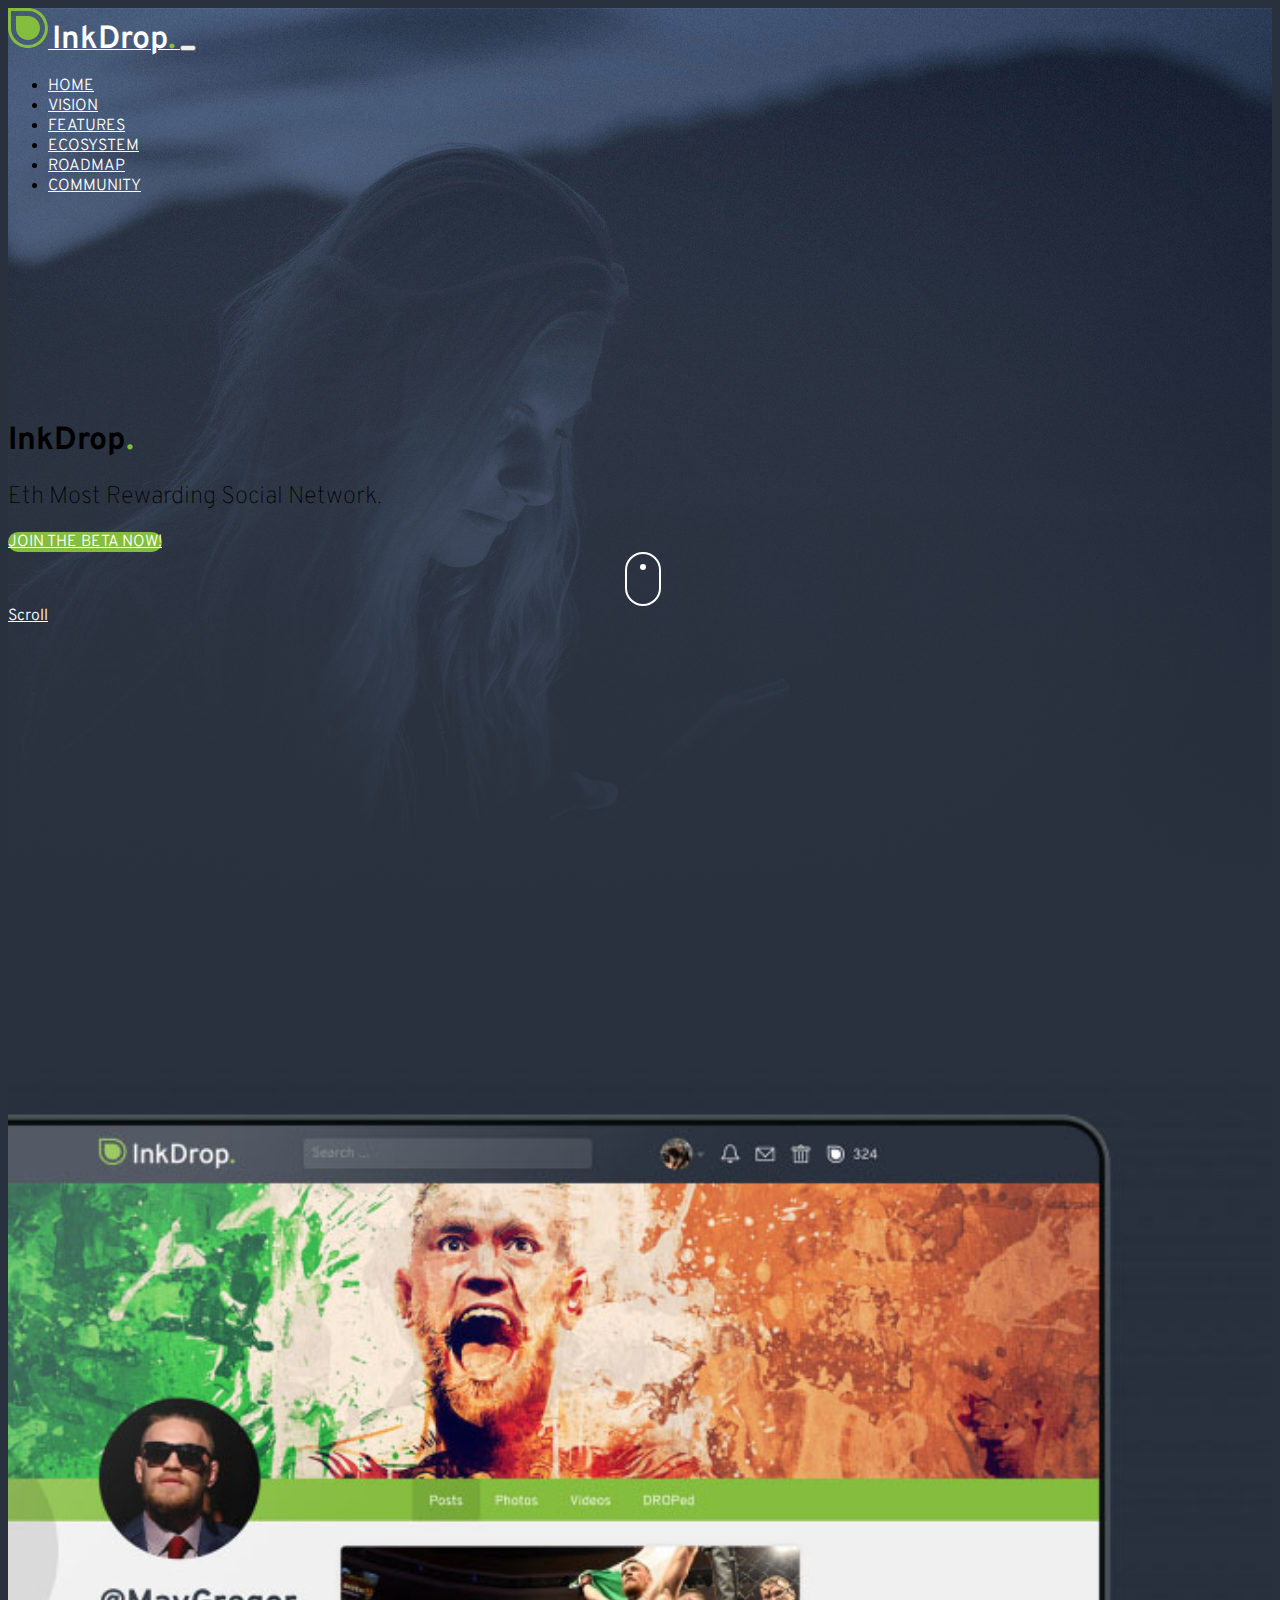
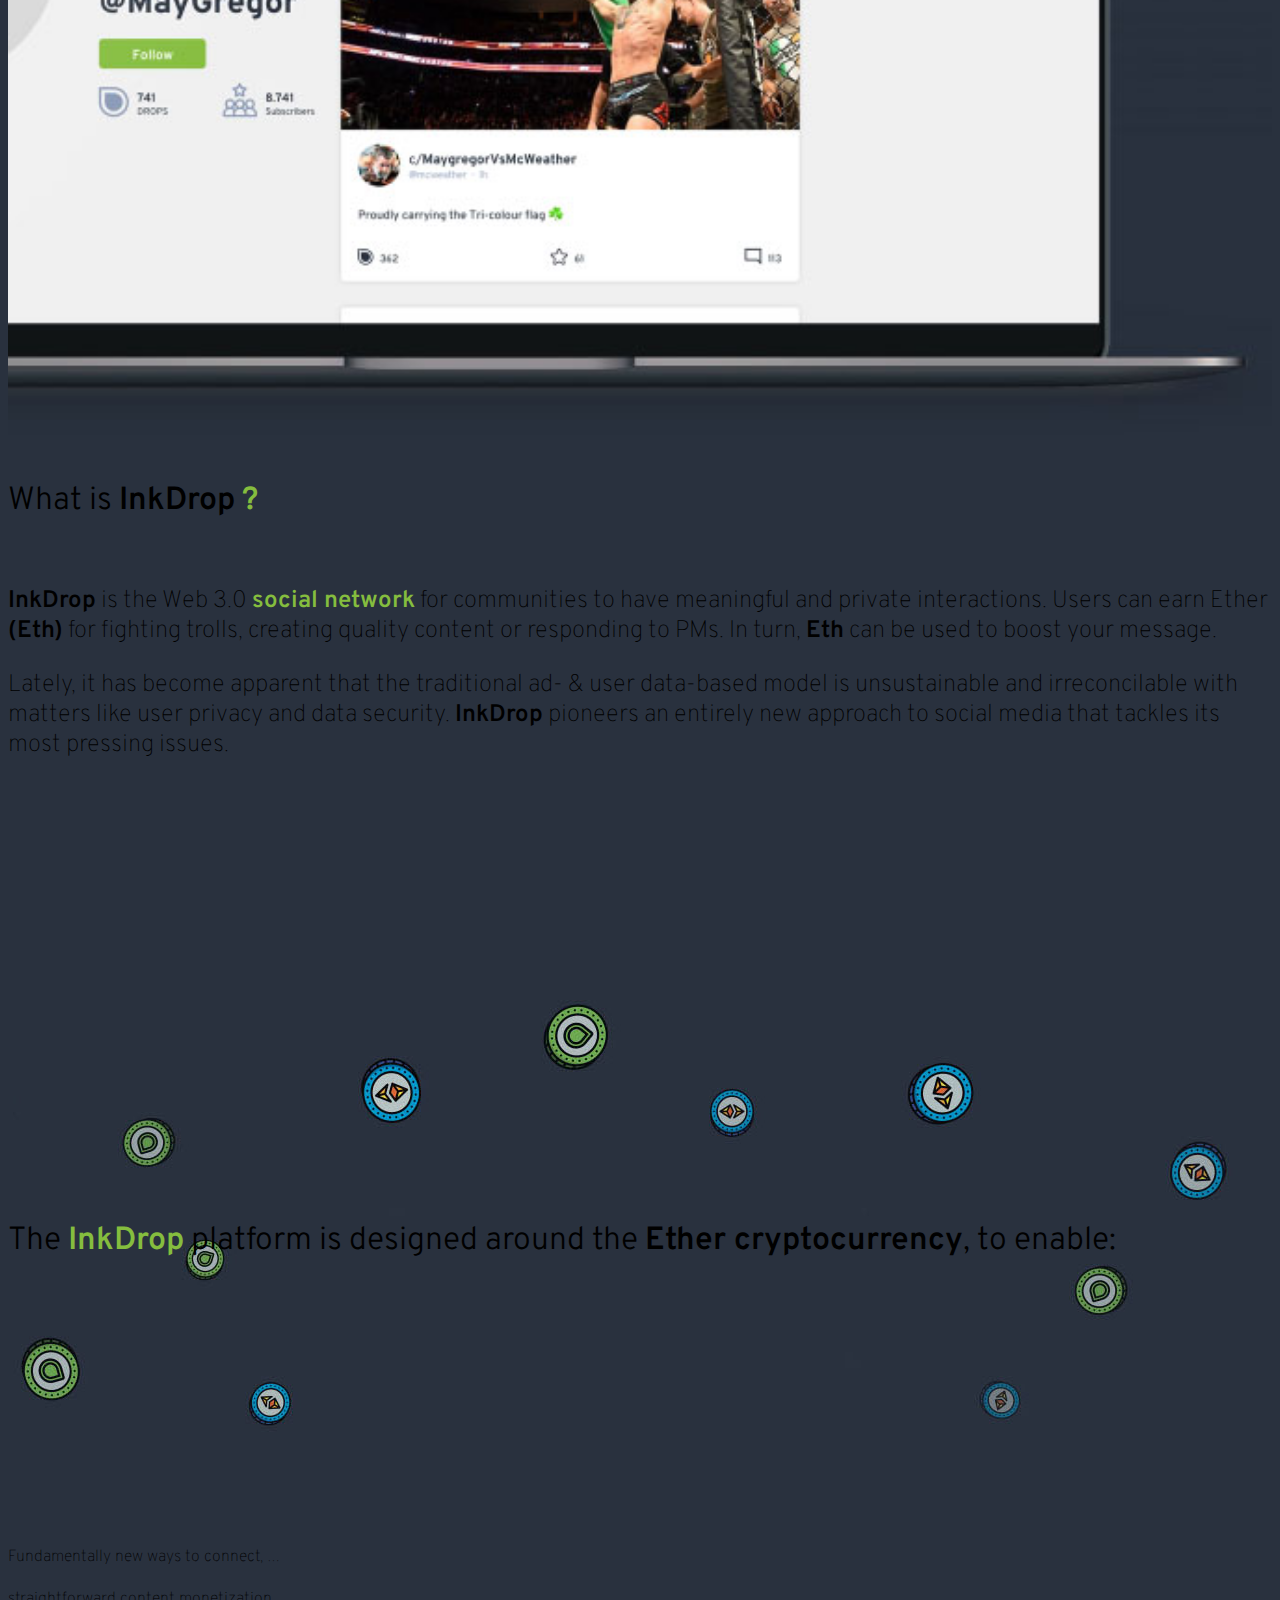
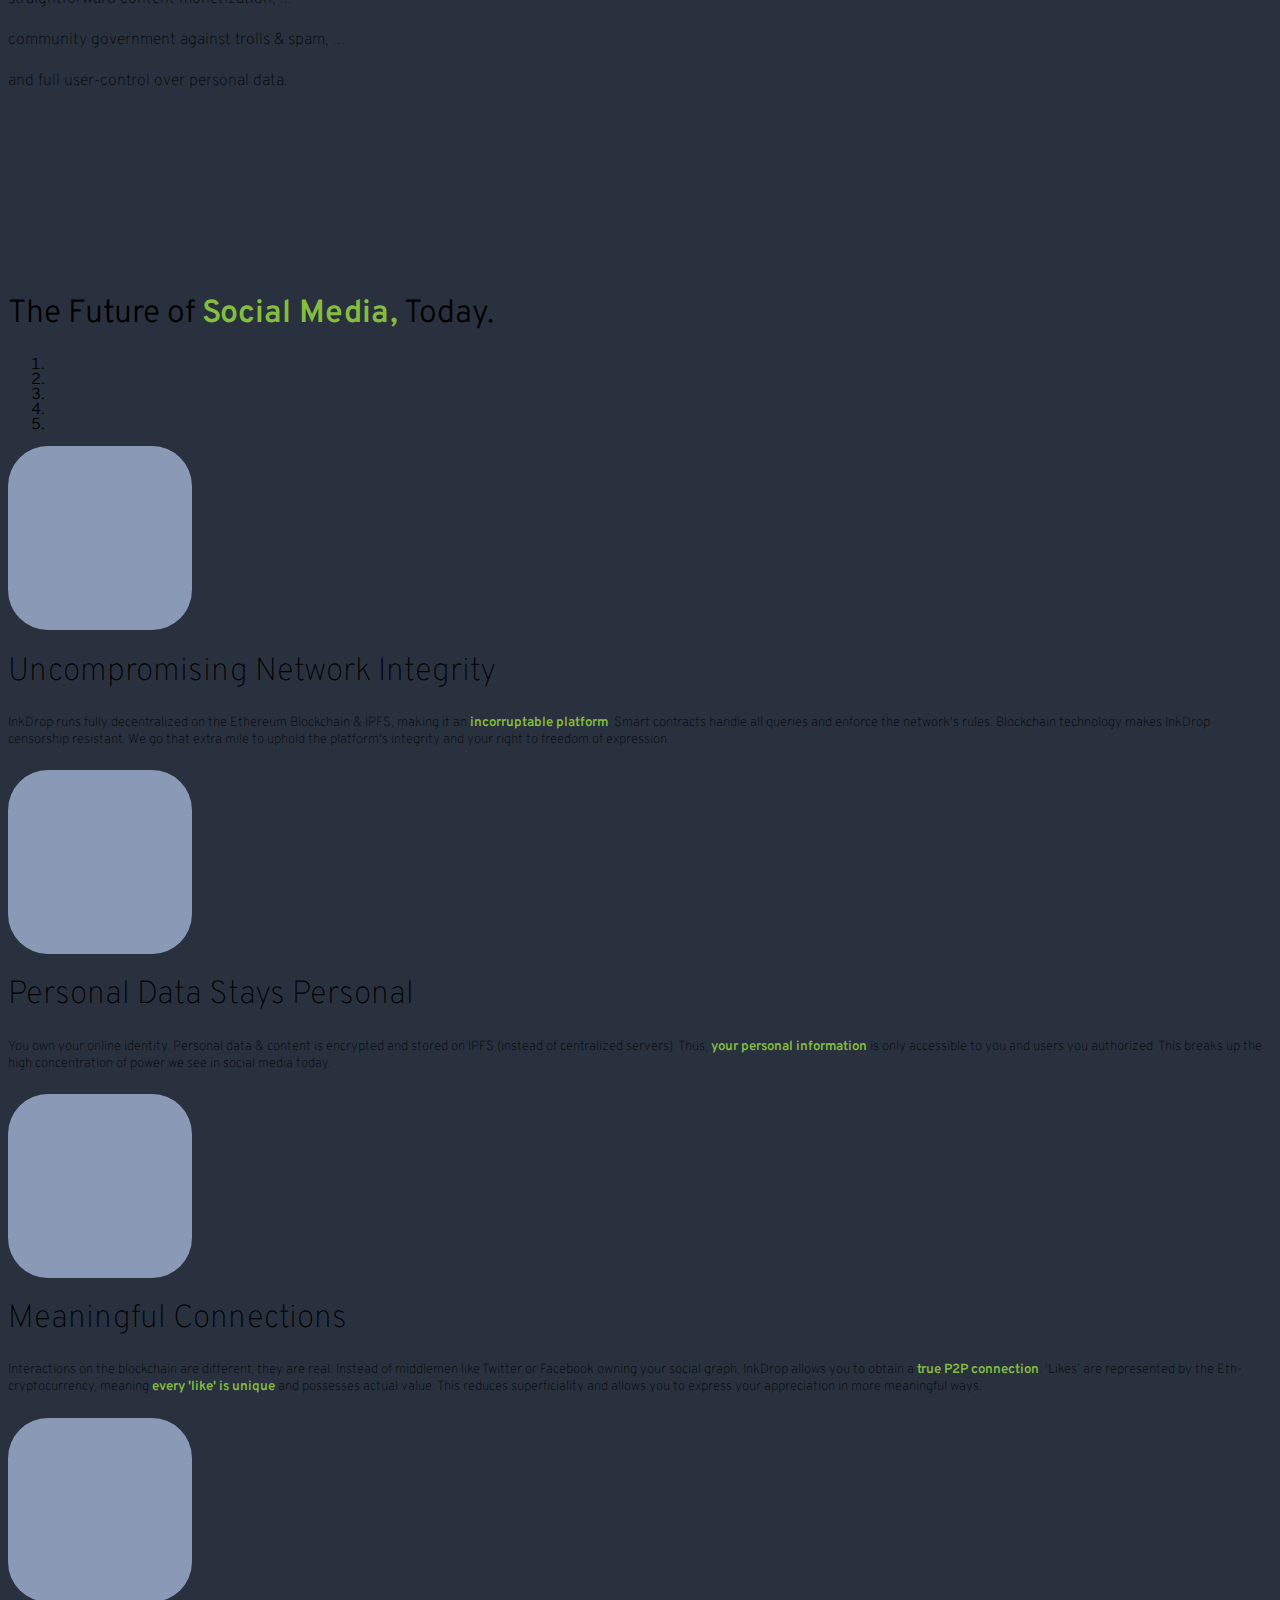
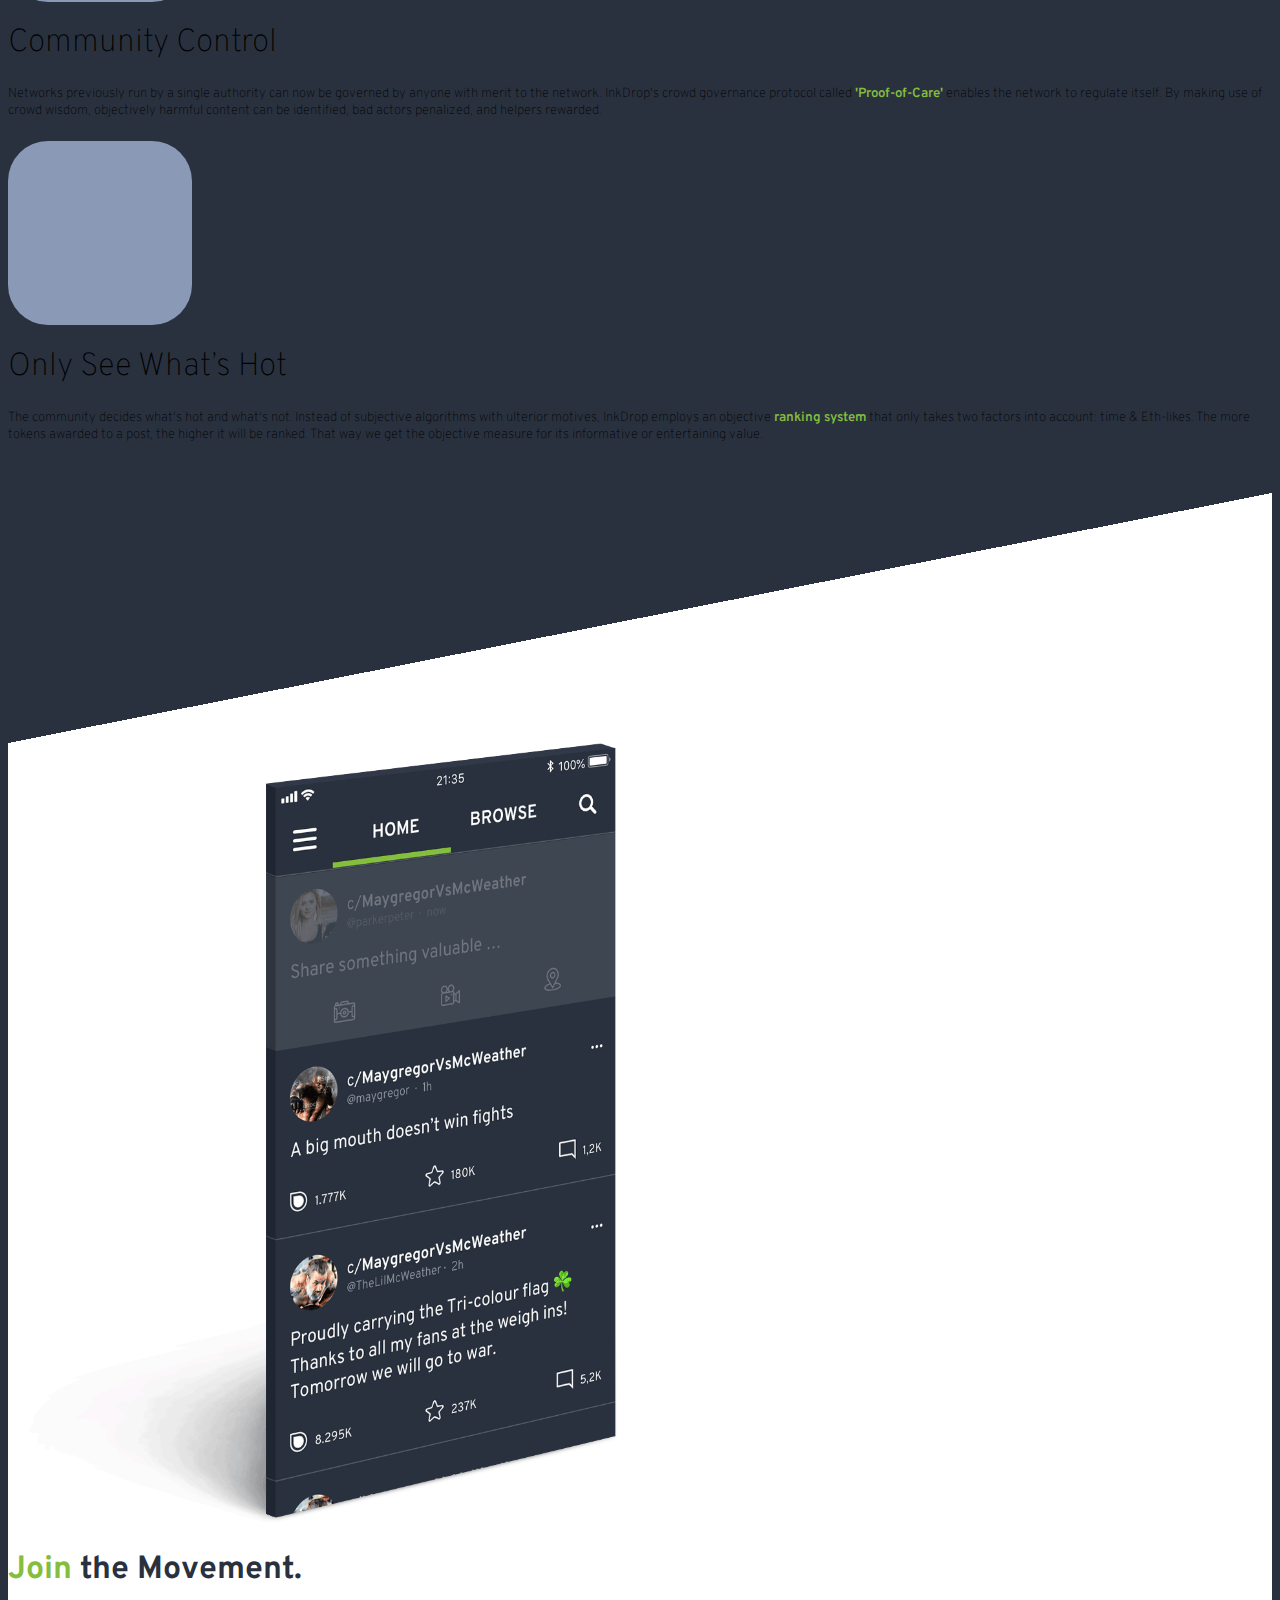
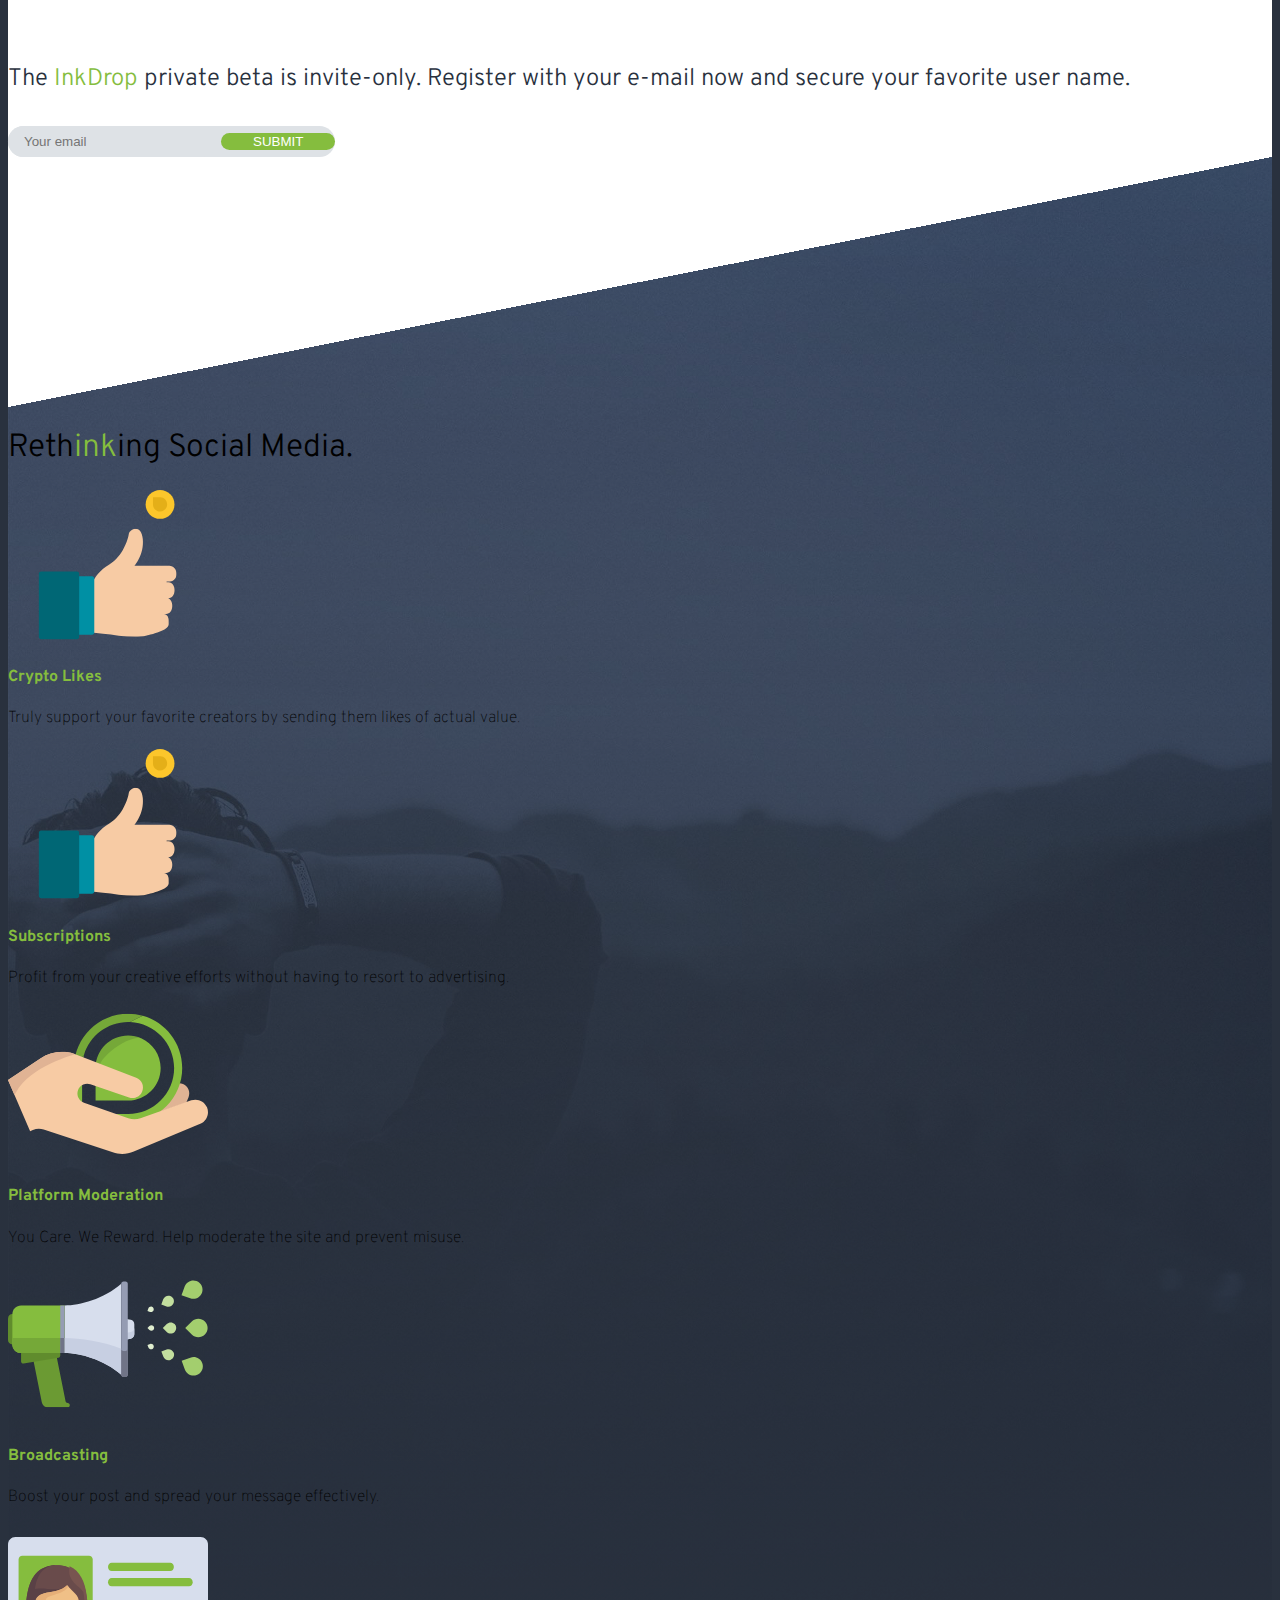
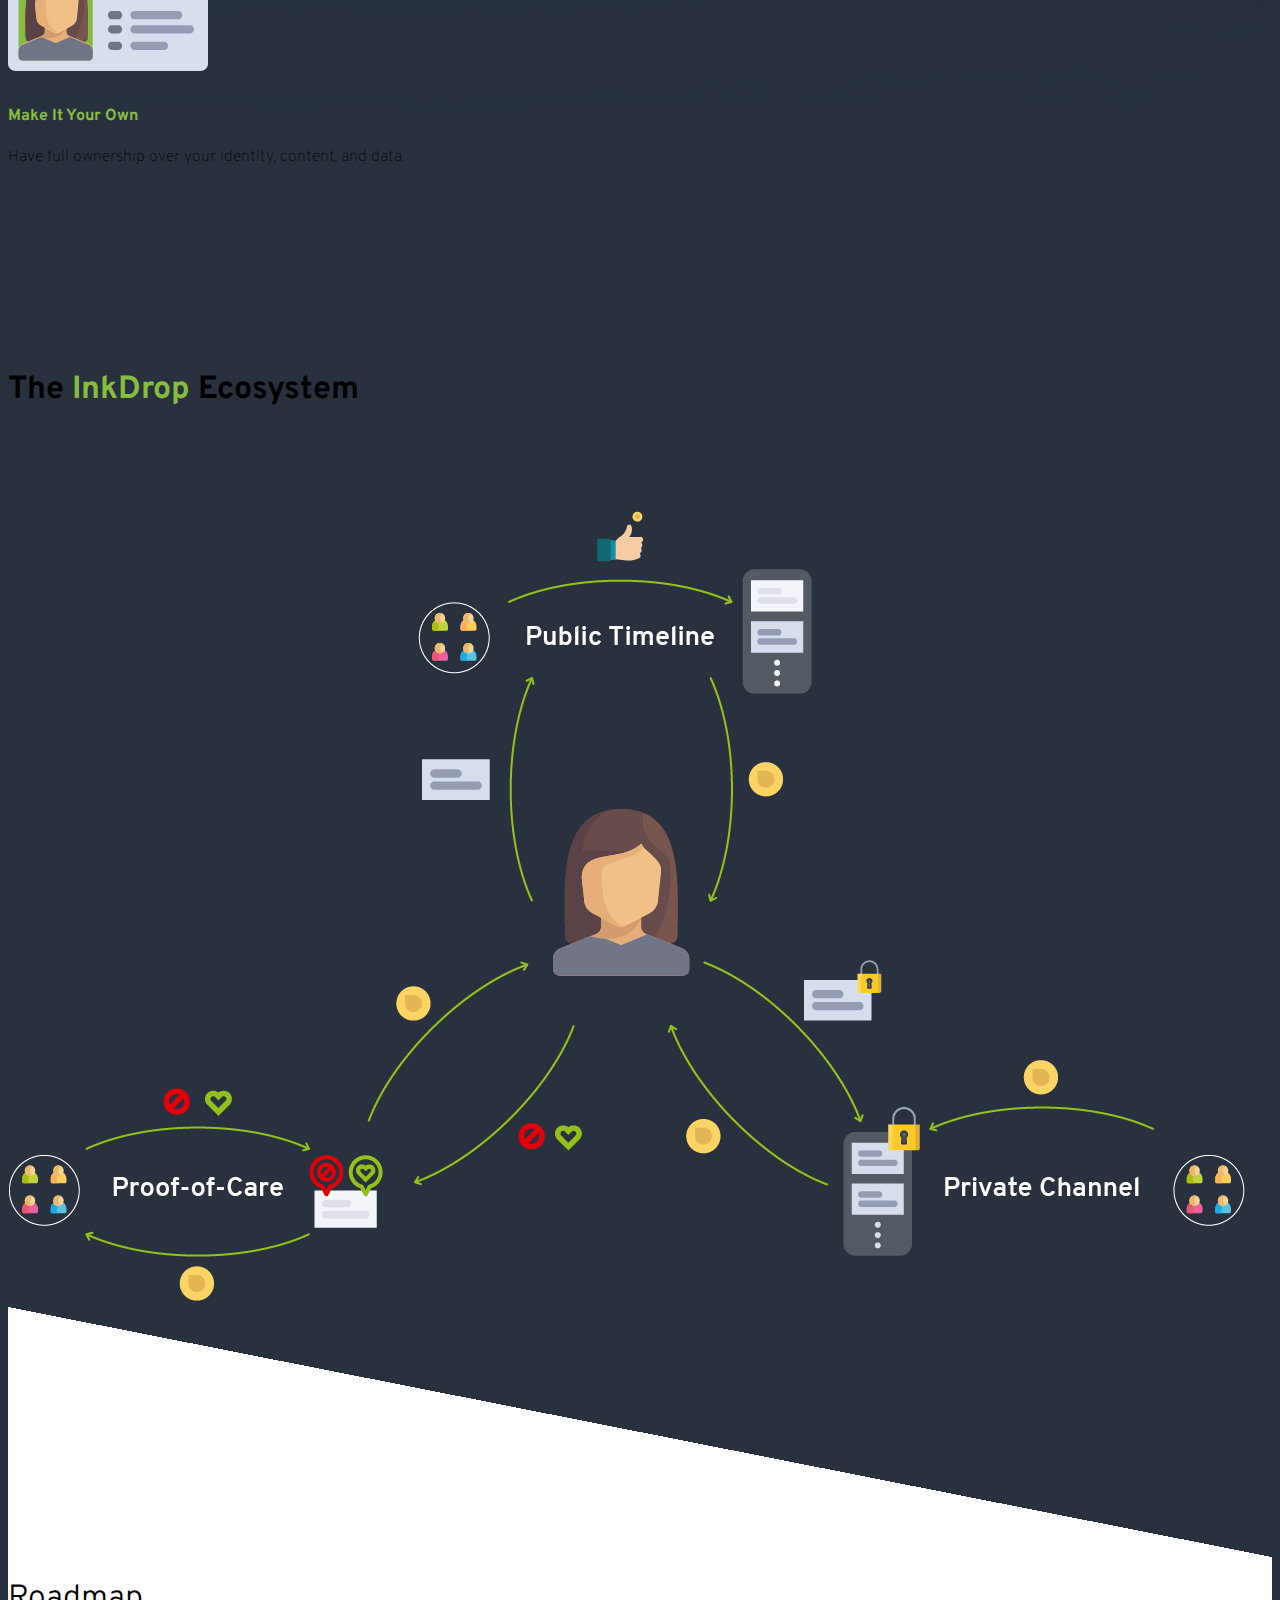
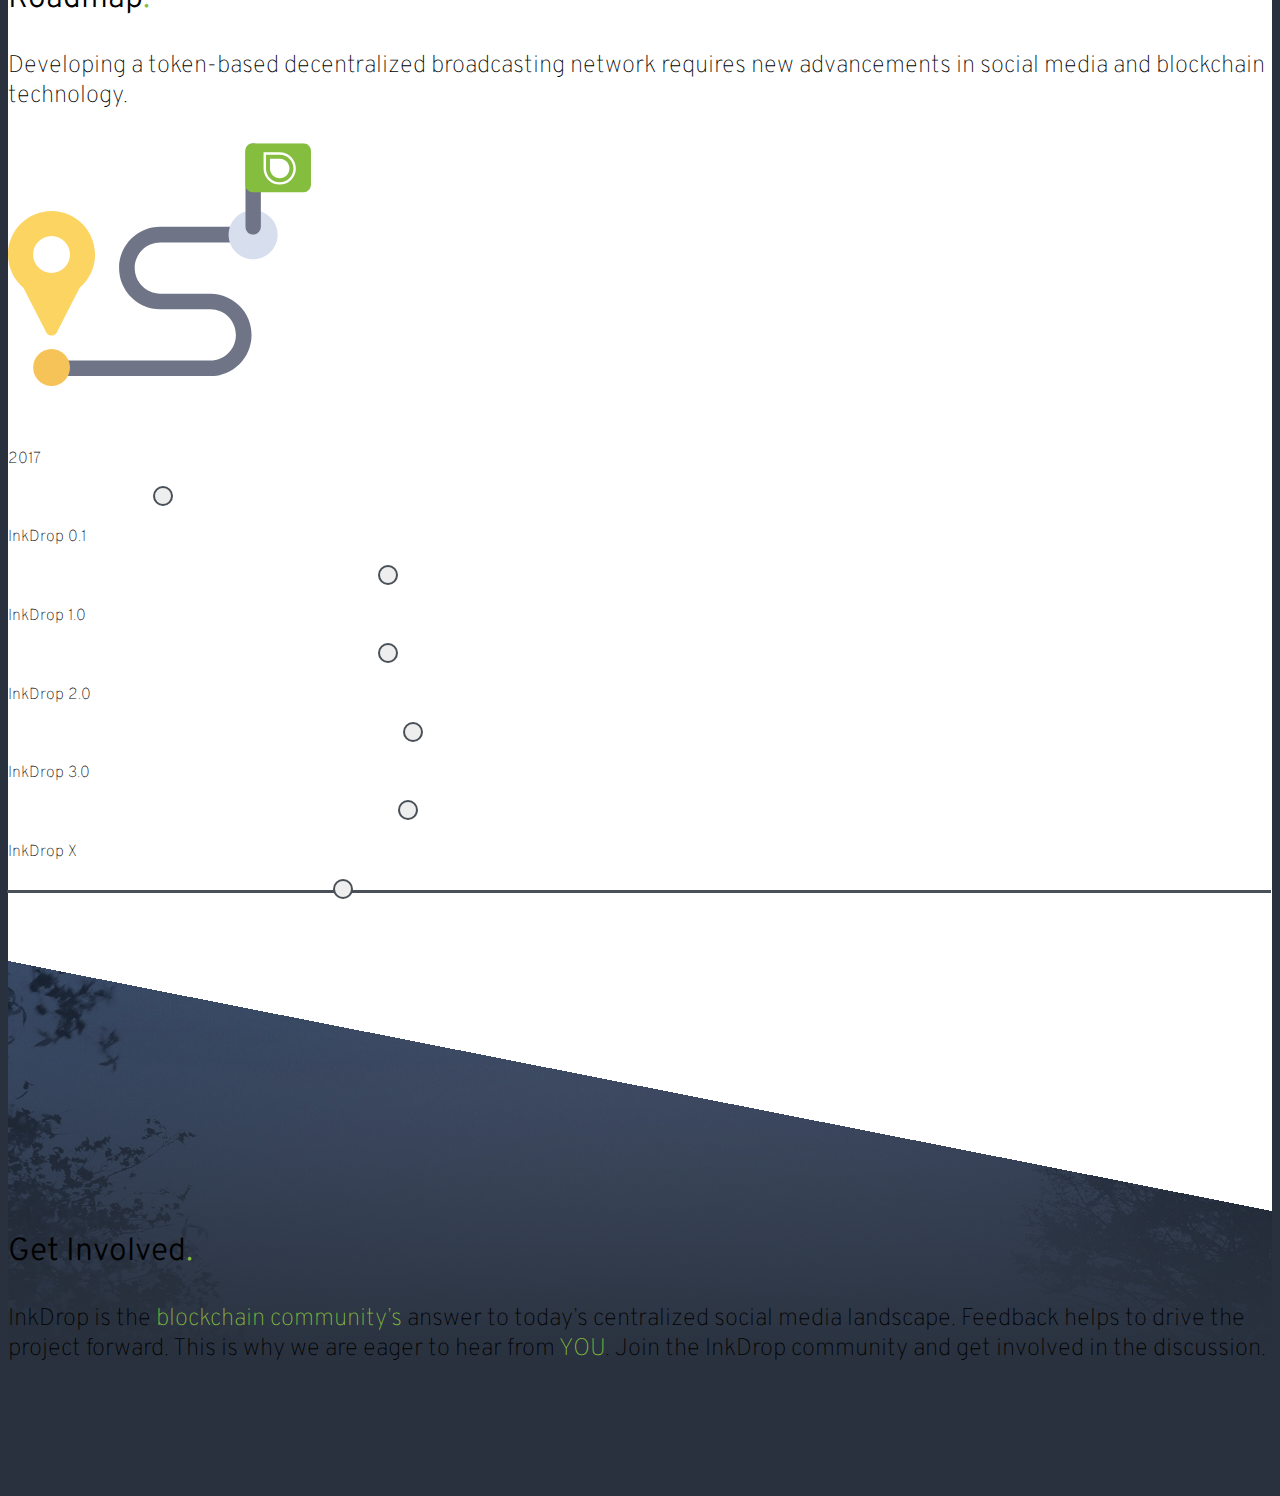
==== commit 184a74a2: "Text changes and remove "microblogging" 📝" ====
--- a/index.html
+++ b/index.html
@@ -5,7 +5,7 @@
     <!-- Required meta tags -->
     <meta charset="utf-8">
     <meta name="viewport" content="width=device-width, initial-scale=1, shrink-to-fit=no">
-    <meta name="description" content="Microblogging done right with blockchain technology">
+    <meta name="description" content="Eth Most Rewarding Social Network">
     <meta name="author" content="InkDrop">
     <link rel="icon" type="image/svg+xml" href="favicons/inkdrop_logo.svg">
     <link rel="apple-touch-icon" sizes="180x180" href="favicons/apple-touch-icon.png">
@@ -16,7 +16,7 @@
     <meta name="msapplication-TileColor" content="#29313e">
     <meta name="theme-color" content="#29313e">
 
-    <title>InkDrop - Microblogging beyond Twitter.</title>
+    <title>InkDrop - Eth Most Rewarding Social Network.</title>
 
     <!-- <link href="https://fonts.googleapis.com/css?family=Signika:300,400" rel="stylesheet"> -->
     <link href="https://fonts.googleapis.com/css?family=Overpass:200,300,400,600,700" rel="stylesheet">
@@ -76,7 +76,7 @@
                     <h1 class="display-4 font-weight-normal text-white">
                         <span></span>InkDrop<span class="text-green">.</span>
                     </h1>
-                    <h2 class="text-white font-weight-hundred">Microblogging beyond Twitter.</h2>
+                    <h2 class="text-white font-weight-hundred">Eth Most Rewarding Social Network.</h2>
                     <a class="btn btn-outline-secondary upper betabtn btn-lg" href="#join-the-movement">Join the beta now!</a>
                 </div>
             </div>
@@ -112,8 +112,7 @@
                     </h1>
                     <br>
                     <p class="font-weight-hundred font-size-1half">
-                        <span class="font-weight-hundred-6">InkDrop</span> is a <span class="font-weight-hundred-6 text-green">microblogging
-            platform</span> everyday people can use to help spread their message. In return, people can earn the needed, internal currency by giving something back to the network in the form of appreciated content or care (by fighting platform abuse).
+                        <span class="font-weight-hundred-6">InkDrop</span> is the Web 3.0 <span class="font-weight-hundred-6 text-green">social network</span> for communities to have meaningful and private interactions. Users can earn Ether <span class="font-weight-hundred-6">(Eth)</span> for fighting trolls, creating quality content or responding to PMs. In turn, <span class="font-weight-hundred-6">Eth</span> can be used to boost your message.
                     </p>
                     <p class="font-weight-hundred font-size-1half">
                         Lately, it has become apparent that the traditional ad- & user data-based model is unsustainable and irreconcilable with matters like user privacy and data security.
@@ -138,8 +137,8 @@
                         <div class="col-sm-11 col-md-9 col-lg-8 inkdrop-platform-title">
                             <h1 class="text-center text-white font-weight-hundred-3 inkdrop-platform-title-text">
                                 The
-                                <span class="font-weight-hundred-6 text-green">InkDrop</span> platform is designed around a
-                                <span style="font-weight: 600">cryptocurrency</span>, which enables:
+                                <span class="font-weight-hundred-6 text-green">InkDrop</span> platform is designed around the
+                                <span style="font-weight: 600">Ether cryptocurrency</span>, to enable:
                             </h1>
 
                         </div>
@@ -190,7 +189,7 @@
         <div class="container mb-50px">
             <h1 class="pb-5 text-center text-white font-weight-hundred-3">
                 The Future of
-                <span class="font-weight-hundred-6 text-green">Social Media,</span> today.
+                <span class="font-weight-hundred-6 text-green">Social Media,</span> Today.
             </h1>
 
             <div id="carouselExampleIndicators" class="carousel slide" data-ride="carousel">
@@ -215,9 +214,8 @@
                                     Uncompromising Network Integrity
 
                                 </h1>
-
                                 <h5 class="font-weight-hundred text-h5-mobile">
-                                    Data is saved on the Ethereum blockchain, thereby, making InkDrop an <span class="font-weight-hundred-6 text-green">incorruptable platform</span>. Its immutable timeline solves the issue of information impermanenece. Additionally, the blockchain's decentralized nature makes it immune to censorship, in an effort to uphold the platform's integrity and your right to freedom of expression.
+                                    InkDrop runs fully decentralized on the Ethereum Blockchain & IPFS, making it an <span class="font-weight-hundred-6 text-green">incorruptable platform</span>. Smart contracts handle all queries and enforce the network's rules. Blockchain technology makes InkDrop censorship resistant. We go that extra mile to uphold the platform's integrity and your right to freedom of expression.
                                 </h5>
 
                             </div>
@@ -242,7 +240,7 @@
                                 </h1>
 
                                 <h5 class="font-weight-hundred text-h5-mobile">
-                                    You are in full control of your online identity. By storing content and user data on the decentralized blockchain (instead of private servers), we empower you to actually <span class="font-weight-hundred-6 text-green">own your personal information</span>. This breaks up the high concentration of power we see in today's social media corporations.
+                                    You own your online identity. Personal data & content is encrypted and stored on IPFS (instead of centralized servers). Thus, <span class="font-weight-hundred-6 text-green">your personal information</span> is only accessible to you and users you authorized. This breaks up the high concentration of power we see in social media today.
                                 </h5>
 
                             </div>
@@ -262,12 +260,12 @@
                             </div>
                             <div class="col-sm-9 text-white ">
                                 <h1 class="font-weight-hundred text-h1-mobile text-h1-desktop">
-                                    Truly Connect Online
+                                    Meaningful Connections
 
                                 </h1>
 
                                 <h5 class="font-weight-hundred text-h5-mobile">
-                                    Interactions on the blockchain are different, they are real. Instead of a middleman like Twitter or Facebook keeping track of your online network, on InkDrop you obtain a <span class="font-weight-hundred-6 text-green">true P2P connection</span>. Furthermore, we reduce online superficiality, endemic to many established social networks. ‘Likes’ are represented by a crypto currency, meaning <span class="font-weight-hundred-6 text-green">every 'like' is unique</span> and possesses actual value. This allows you to express your appreciation in more meaningful ways.
+                                    Interactions on the blockchain are different, they are real. Instead of middlemen like Twitter or Facebook owning your social graph, InkDrop allows you to obtain a <span class="font-weight-hundred-6 text-green">true P2P connection</span>. ‘Likes’ are represented by the Eth-cryptocurrency, meaning <span class="font-weight-hundred-6 text-green">every 'like' is unique</span> and possesses actual value. This reduces superficiality and allows you to express your appreciation in more meaningful ways.
                                 </h5>
 
                             </div>
@@ -292,7 +290,7 @@
                                 </h1>
 
                                 <h5 class="font-weight-hundred text-h5-mobile">
-                                    Networks previously run by a single authority can now be governed by anyone with merit to the network. InkDrop's crowd governance protocol called <span class="font-weight-hundred-6 text-green">'Proof-of-Care'</span> enables the network to regulate itself. By making use of crowd wisdom, objectively non-compliant content can be identified, bad actors penalized, and helpers rewarded.
+                                    Networks previously run by a single authority can now be governed by anyone with merit to the network. InkDrop's crowd governance protocol called <span class="font-weight-hundred-6 text-green">'Proof-of-Care'</span> enables the network to regulate itself. By making use of crowd wisdom, objectively harmful content can be identified, bad actors penalized, and helpers rewarded.
                                 </h5>
 
                             </div>
@@ -317,9 +315,8 @@
                                 </h1>
 
                                 <h5 class="font-weight-hundred text-h5-mobile">
-                                    We believe that the community should again hold the power to decide what's hot and what's not, instead of subjective algorithms with ulterior motives. InkDrop employs an objective <span class="font-weight-hundred-6 text-green">ranking system</span> that only takes two factors into account: time and amount of crypto tokens (i.e. likes). The more tokens in a post, the higher it will be ranked. That way we reach the highest possible level of objectivity concerning the content's informative or entertaining value. This is of great importance, especially for a microblogging platform.
+                                    The community decides what's hot and what's not. Instead of subjective algorithms with ulterior motives, InkDrop employs an objective <span class="font-weight-hundred-6 text-green">ranking system</span> that only takes two factors into account: time & Eth-likes. The more tokens awarded to a post, the higher it will be ranked. That way we get the objective measure for its informative or entertaining value.
                                 </h5>
-
                             </div>
 
                         </div>
@@ -361,7 +358,6 @@
                         <form action="https://tech.us17.list-manage.com/subscribe/post?u=fa5b46aed2c13b72aa8fb7b0f&amp;id=df77a994bd" method="post" id="mc-embedded-subscribe-form" name="mc-embedded-subscribe-form" class="validate" target="_blank" novalidate>
                             <div class="input-group input-group-container">
                                 <input type="email" value="" name="EMAIL" id="mce-EMAIL" class="simplebox form-control form-control-lg email-input-gray" placeholder="Your email" aria-label="Email address" aria-describedby="basic-addon2">
-
                                 <input type="submit" value="Submit" name="subscribe" id="mc-embedded-subscribe" class="simplebox btn btn-outline-secondary upper form-control-lg sub-btn ">
                             </div>
                             <div style="position: absolute; left: -5000px;" aria-hidden="true">
@@ -380,11 +376,11 @@
 
 
 
-    <!-- Rethinking Microblogging Section -->
+    <!-- Rethinking Social Media Section -->
     <section class="rethinking-section-background ">
         <div class="separator-white "></div>
         <h1 class="text-center text-white font-weight-hundred-3 pb-5 mt-5">
-            Reth<span class="text-green ">ink</span>ing Microblogging.
+            Reth<span class="text-green ">ink</span>ing Social Media.
         </h1>
 
 
@@ -606,7 +602,7 @@
                                         <div class="col-sm-12 Timline-item">
                                             <div class="Timline-box" data-aos="fade-right">
 
-                                                <div id="tooltip-6" class="Timline-icon" data-toggle="tooltip" data-placement="bottom" title="<h5>THE FUTURE</h5> <p align=left>Help us define the future of microblogging.
+                                                <div id="tooltip-6" class="Timline-icon" data-toggle="tooltip" data-placement="bottom" title="<h5>THE FUTURE</h5> <p align=left>Help us define the future of social media.
                              Join our Subreddit and share your thoughts.</p>" data-html="true"></div>
 
                                             </div>
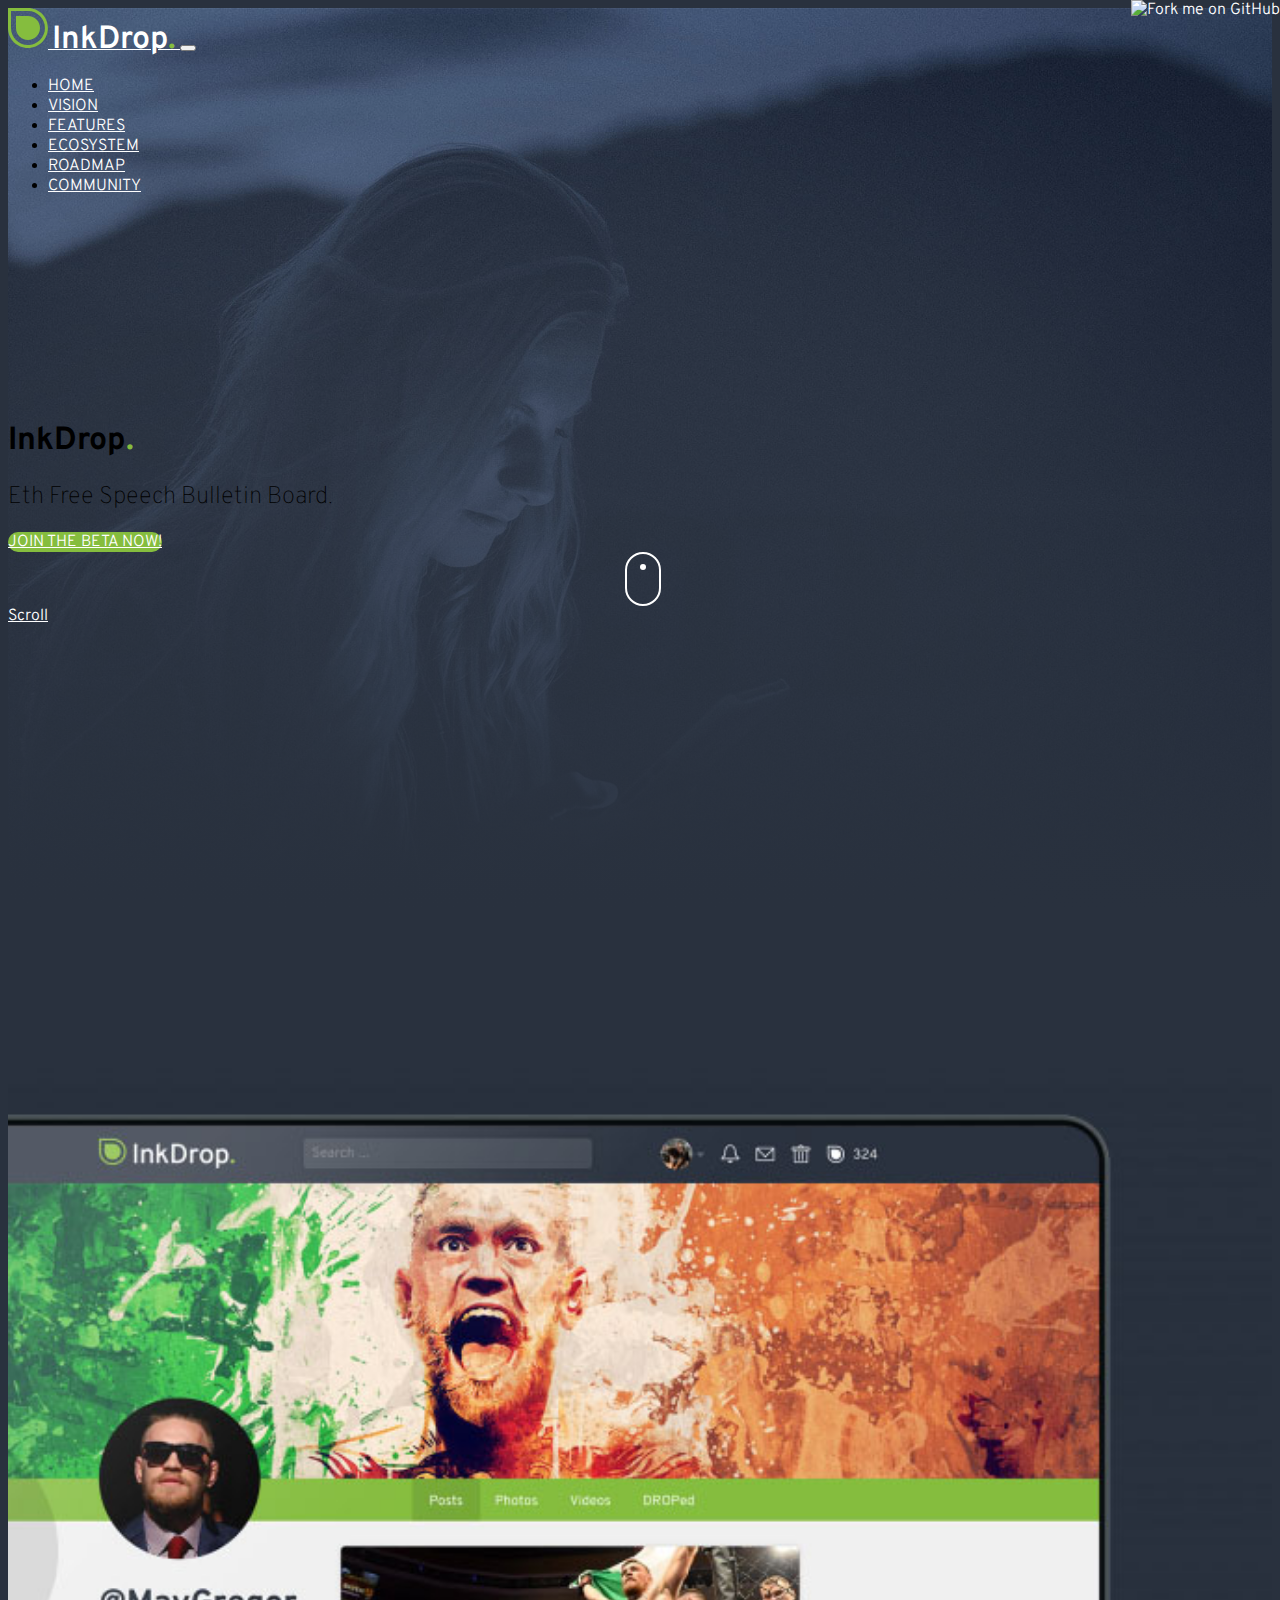
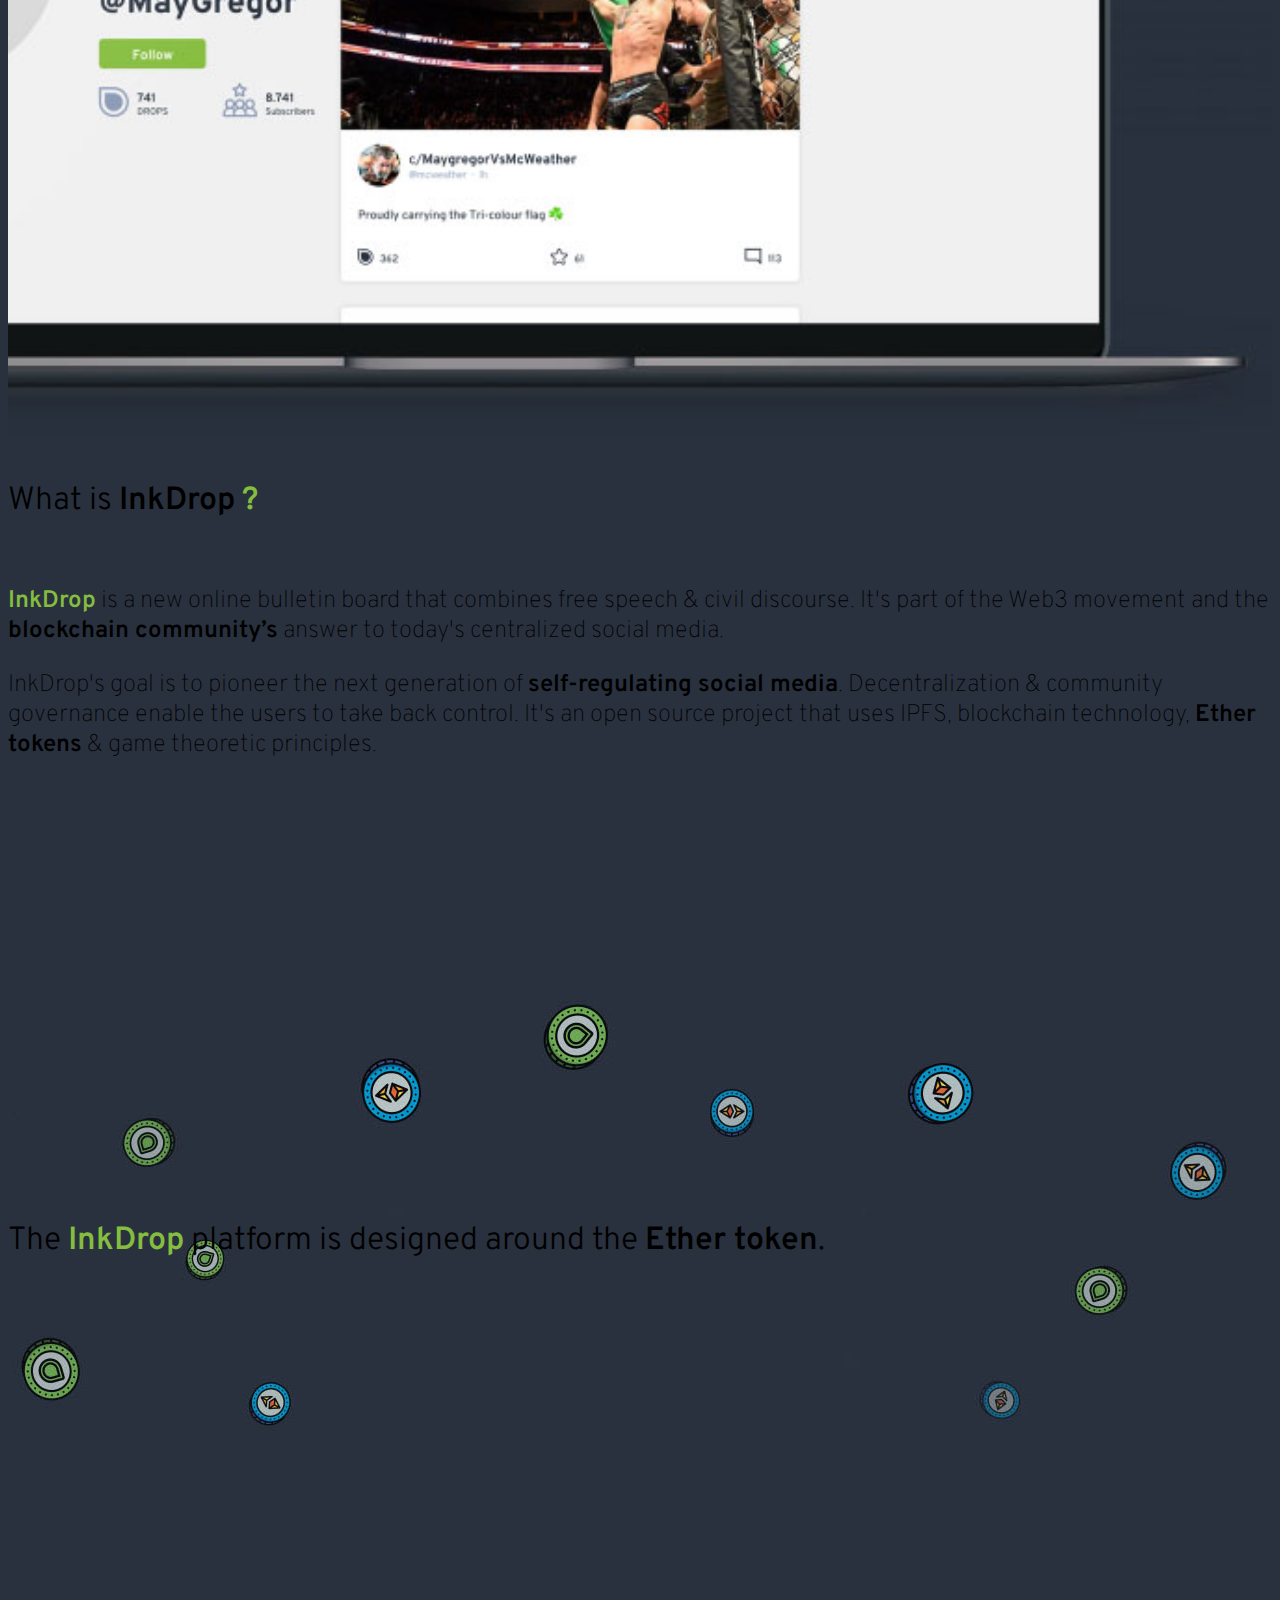
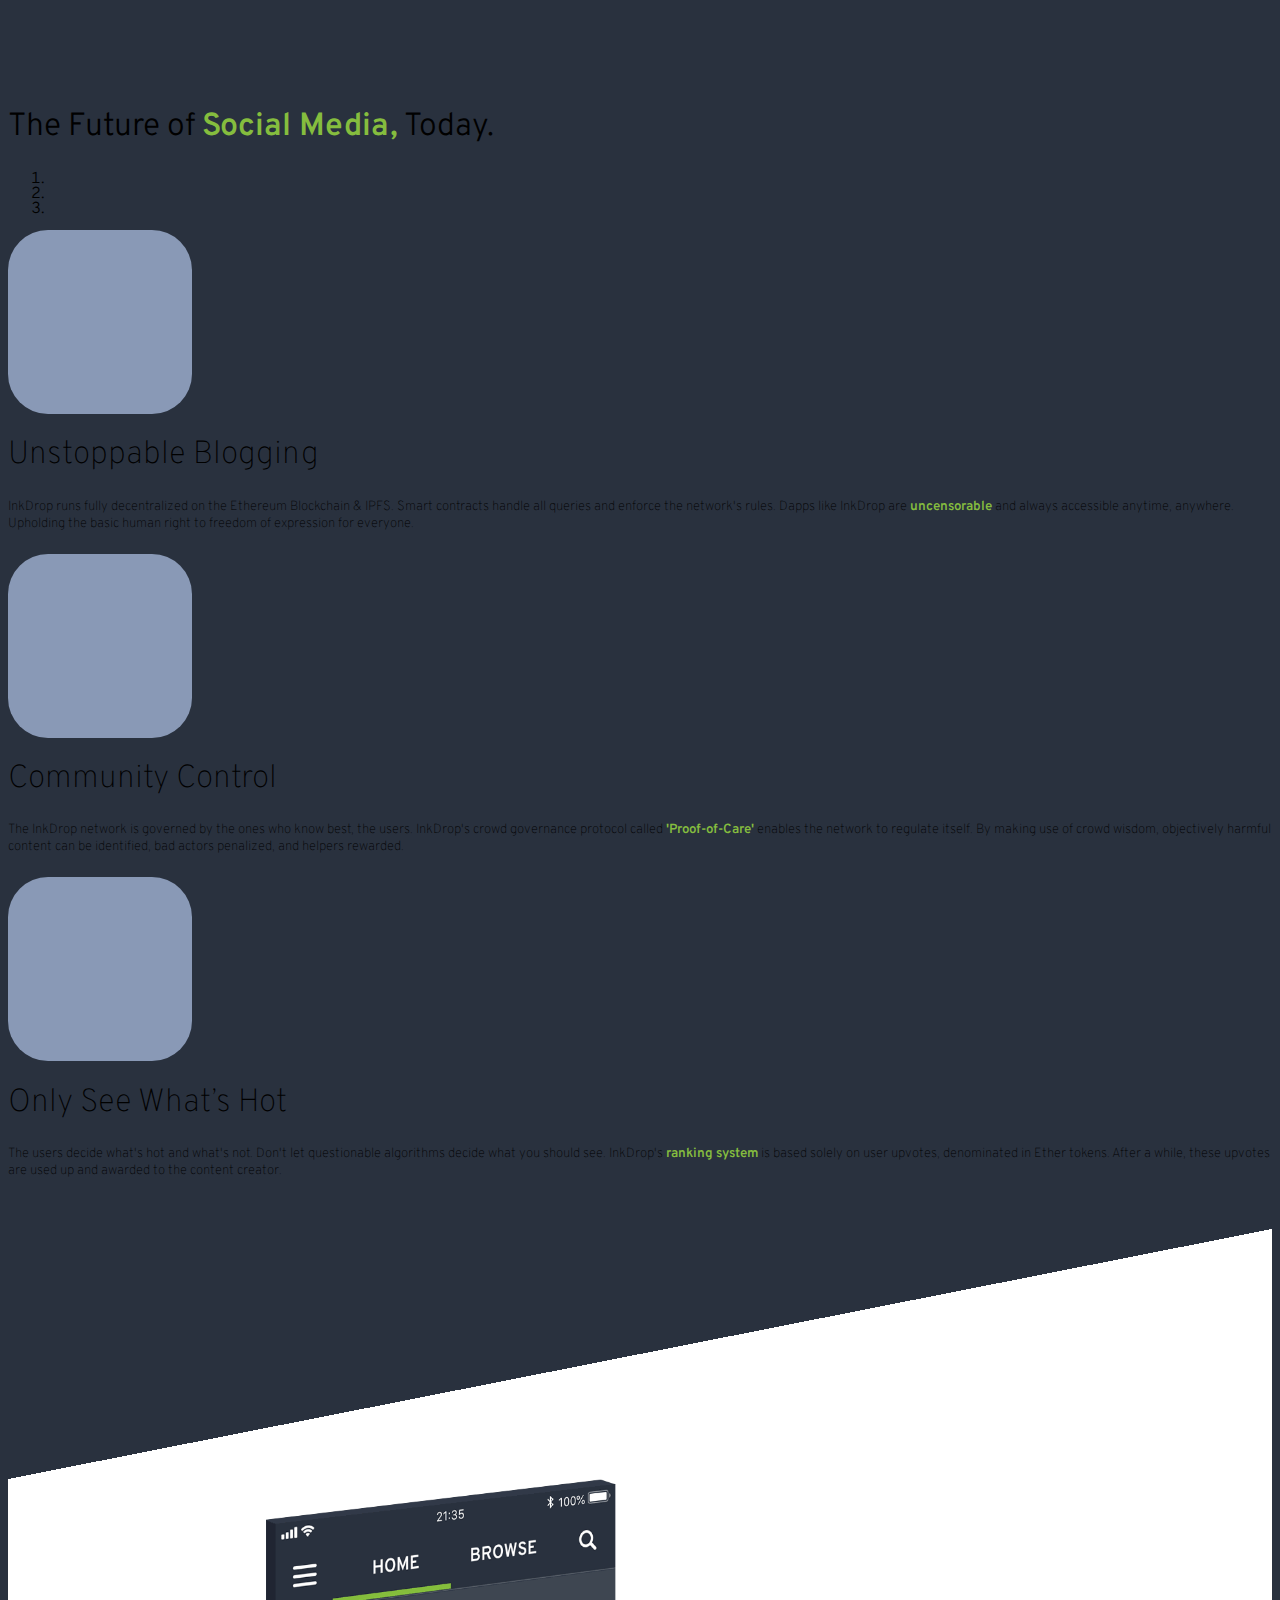
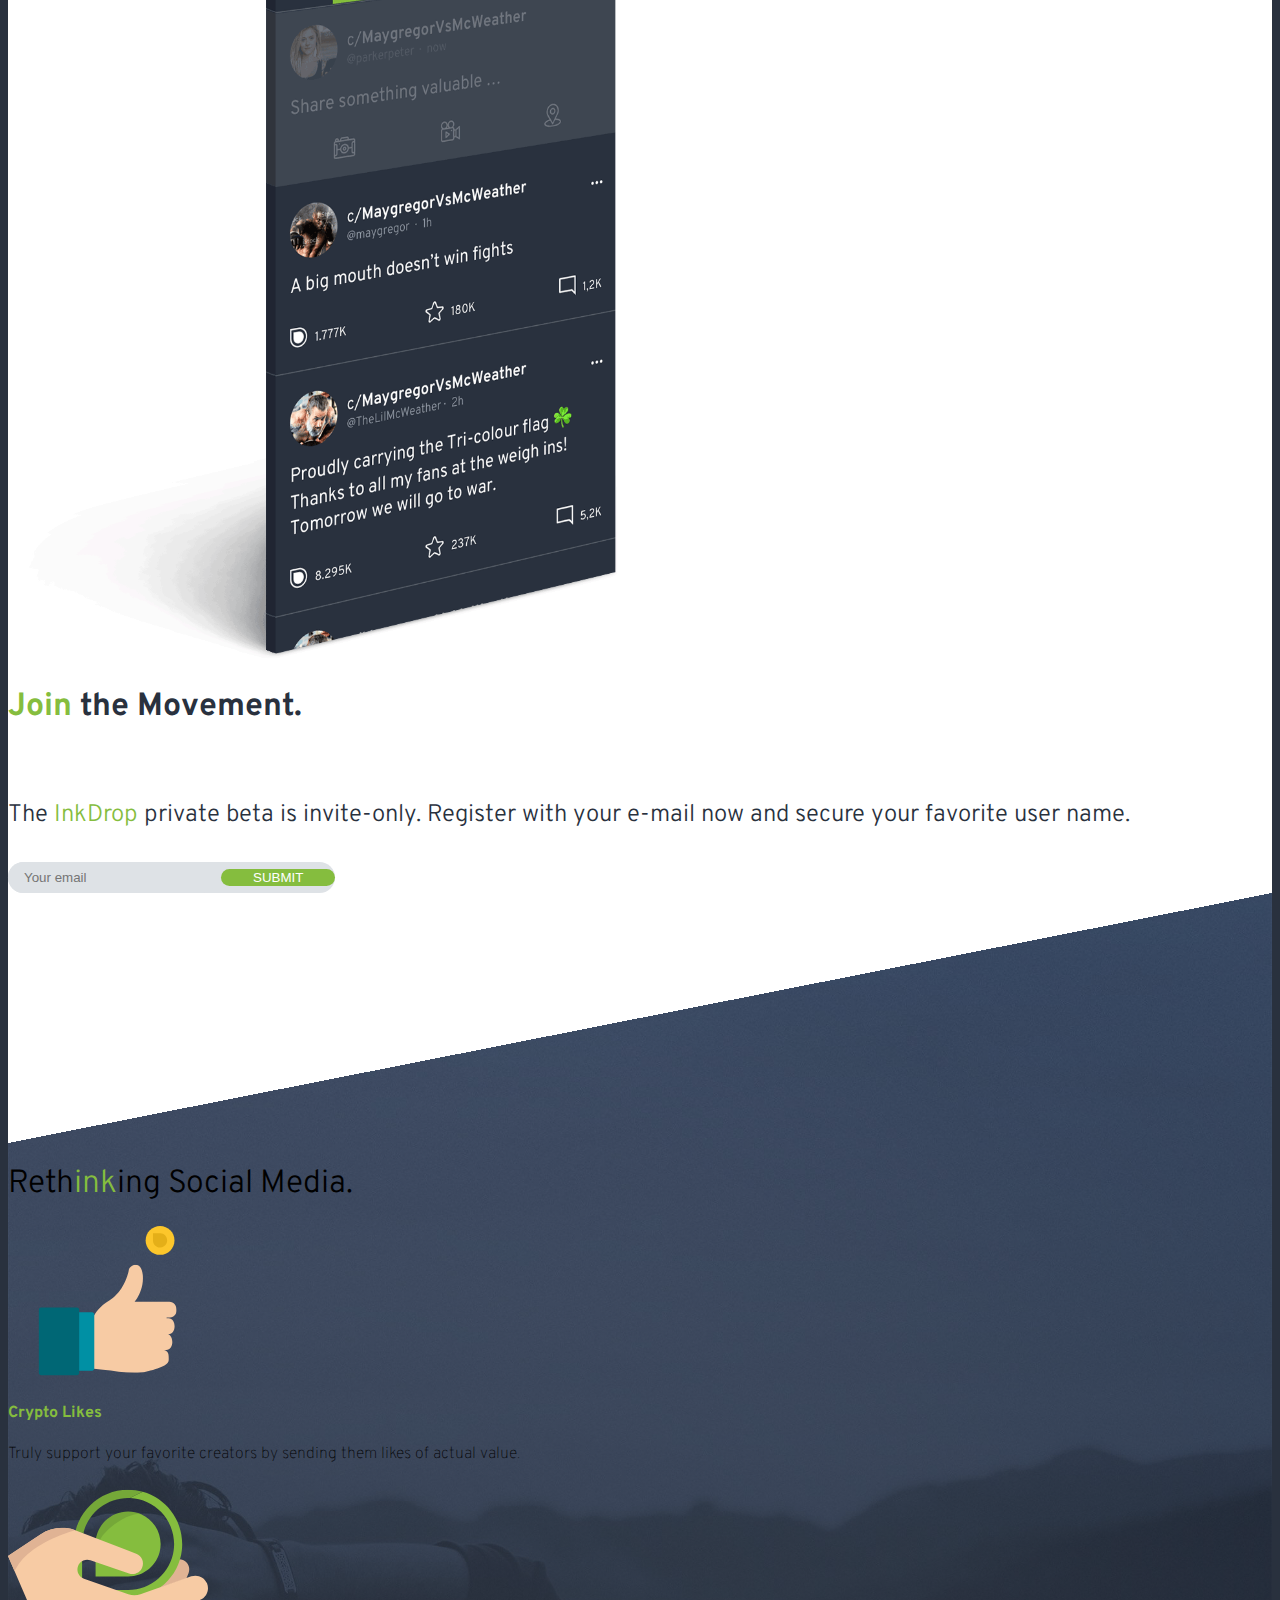
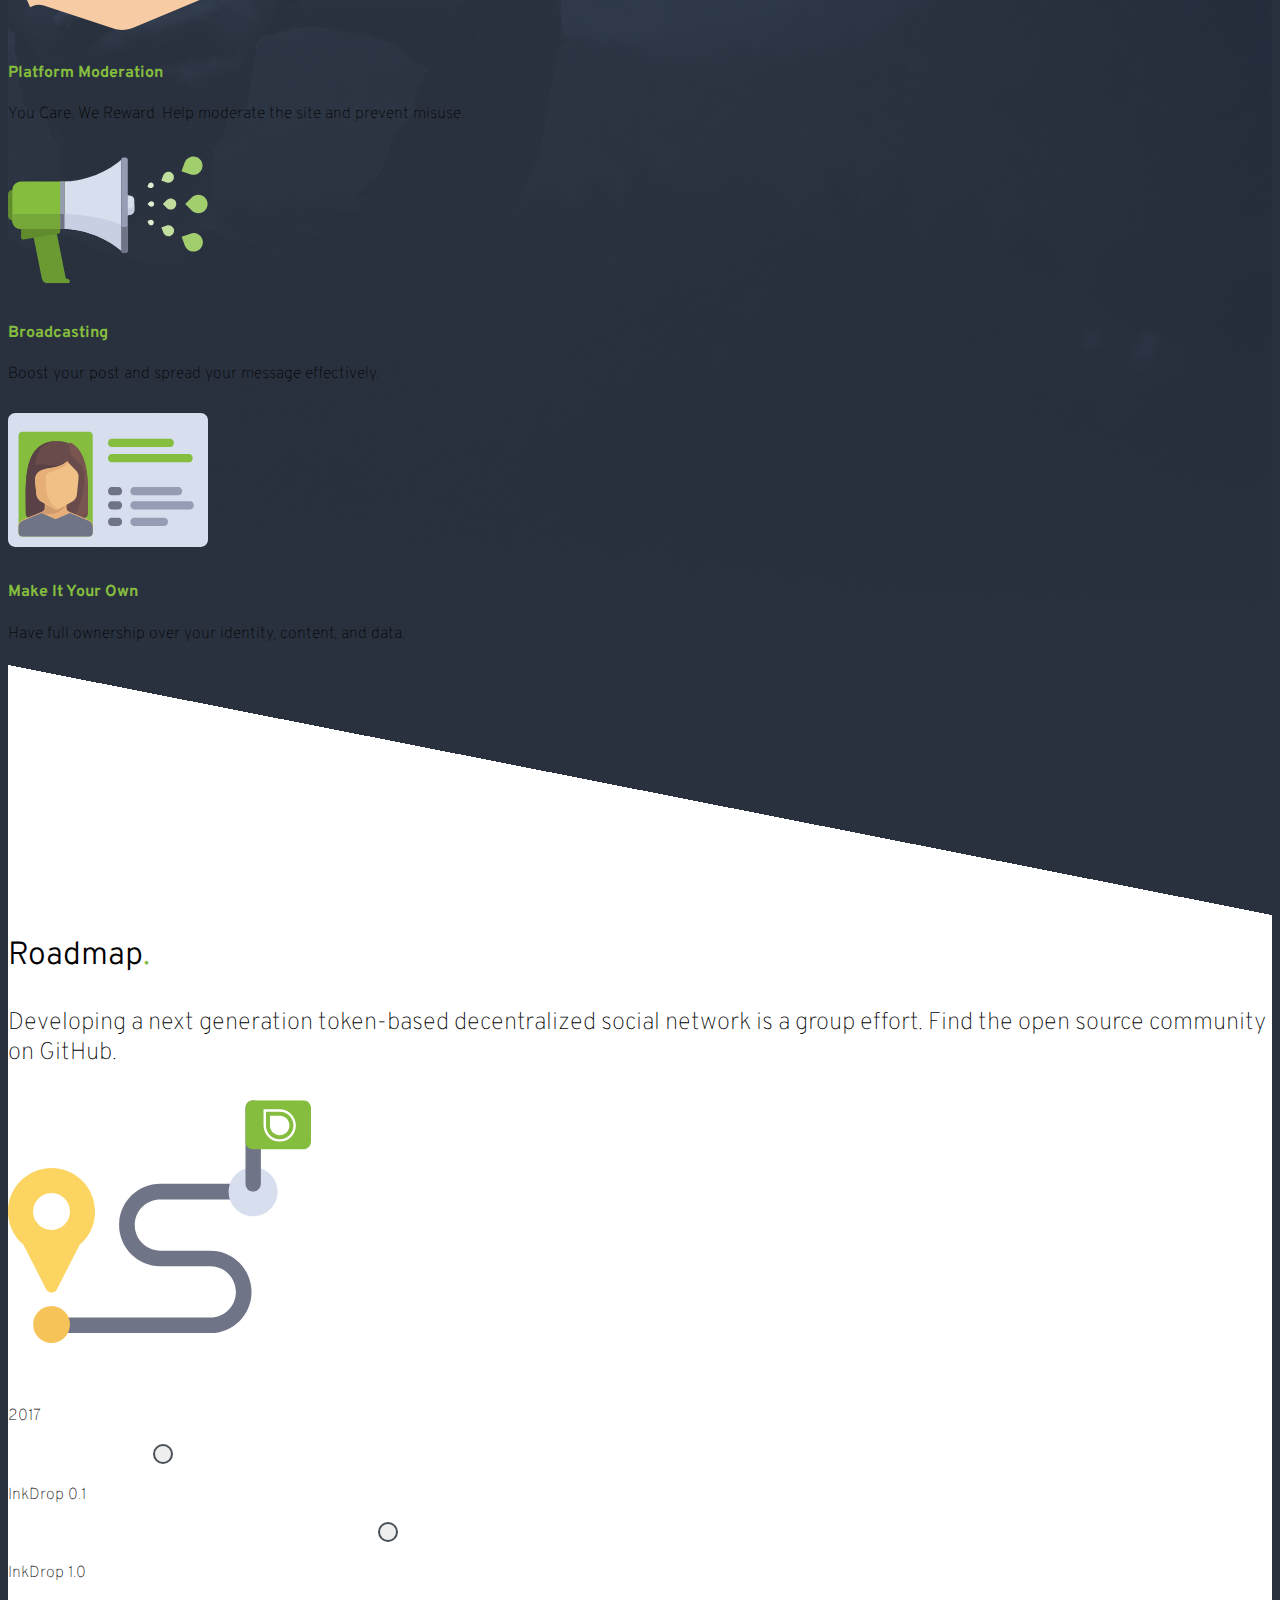
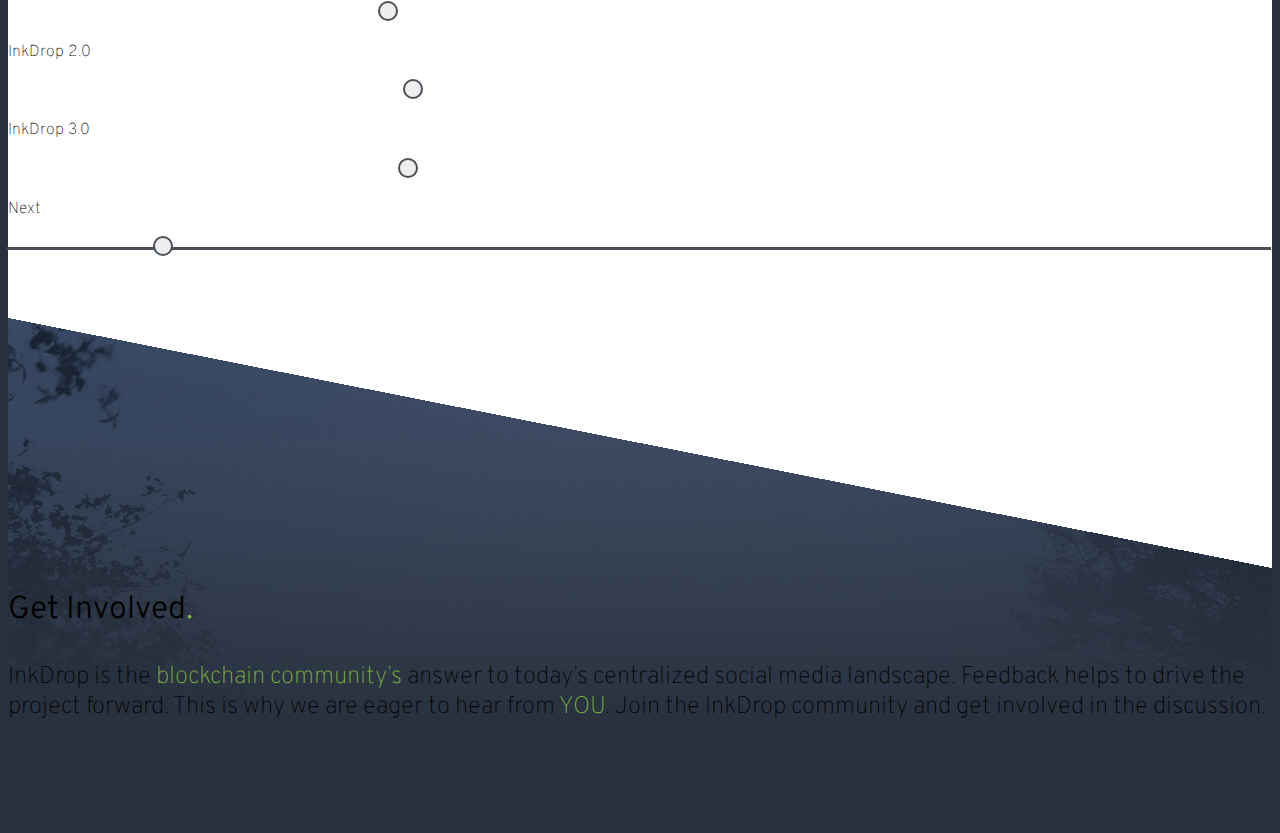
==== commit c12c708c: "github links" ====
--- a/index.html
+++ b/index.html
@@ -5,7 +5,7 @@
     <!-- Required meta tags -->
     <meta charset="utf-8">
     <meta name="viewport" content="width=device-width, initial-scale=1, shrink-to-fit=no">
-    <meta name="description" content="Eth Most Rewarding Social Network">
+    <meta name="description" content="Eth Free Speech Bulletin Board.">
     <meta name="author" content="InkDrop">
     <link rel="icon" type="image/svg+xml" href="favicons/inkdrop_logo.svg">
     <link rel="apple-touch-icon" sizes="180x180" href="favicons/apple-touch-icon.png">
@@ -16,7 +16,7 @@
     <meta name="msapplication-TileColor" content="#29313e">
     <meta name="theme-color" content="#29313e">
 
-    <title>InkDrop - Eth Most Rewarding Social Network.</title>
+    <title>InkDrop - Eth Free Speech Bulletin Board.</title>
 
     <!-- <link href="https://fonts.googleapis.com/css?family=Signika:300,400" rel="stylesheet"> -->
     <link href="https://fonts.googleapis.com/css?family=Overpass:200,300,400,600,700" rel="stylesheet">
@@ -45,6 +45,7 @@
         </button>
 
                 <div class="collapse navbar-collapse" id="navbarSupportedContent">
+                    <a href="https://github.com/inkdrop-network"><img style="position: absolute; top: 0; right: 0; border: 0;" src="https://s3.amazonaws.com/github/ribbons/forkme_right_orange_ff7600.png" alt="Fork me on GitHub"></a>
                     <ul class="navbar-nav ml-auto">
                         <li class="nav-item">
                             <a class="nav-link upper text-white px-4" href="#">Home</a>
@@ -76,7 +77,7 @@
                     <h1 class="display-4 font-weight-normal text-white">
                         <span></span>InkDrop<span class="text-green">.</span>
                     </h1>
-                    <h2 class="text-white font-weight-hundred">Eth Most Rewarding Social Network.</h2>
+                    <h2 class="text-white font-weight-hundred">Eth Free Speech Bulletin Board.</h2>
                     <a class="btn btn-outline-secondary upper betabtn btn-lg" href="#join-the-movement">Join the beta now!</a>
                 </div>
             </div>
@@ -112,11 +113,10 @@
                     </h1>
                     <br>
                     <p class="font-weight-hundred font-size-1half">
-                        <span class="font-weight-hundred-6">InkDrop</span> is the Web 3.0 <span class="font-weight-hundred-6 text-green">social network</span> for communities to have meaningful and private interactions. Users can earn Ether <span class="font-weight-hundred-6">(Eth)</span> for fighting trolls, creating quality content or responding to PMs. In turn, <span class="font-weight-hundred-6">Eth</span> can be used to boost your message.
+                        <span class="font-weight-hundred-6 text-green">InkDrop</span> is a new online bulletin board that combines free speech & civil discourse. It's part of the Web3 movement and the <span class="font-weight-hundred-6">blockchain community’s</span> answer to today's centralized social media.
                     </p>
                     <p class="font-weight-hundred font-size-1half">
-                        Lately, it has become apparent that the traditional ad- & user data-based model is unsustainable and irreconcilable with matters like user privacy and data security.
-                        <span class="font-weight-hundred-6">InkDrop</span> pioneers an entirely new approach to social media that tackles its most pressing issues.
+                        InkDrop's goal is to pioneer the next generation of <span class="font-weight-hundred-6">self-regulating social media</span>. Decentralization & community governance enable the users to take back control. It's an open source project that uses IPFS, blockchain technology, <span class="font-weight-hundred-6">Ether tokens</span> & game theoretic principles.
                     </p>
 
                 </div>
@@ -138,43 +138,10 @@
                             <h1 class="text-center text-white font-weight-hundred-3 inkdrop-platform-title-text">
                                 The
                                 <span class="font-weight-hundred-6 text-green">InkDrop</span> platform is designed around the
-                                <span style="font-weight: 600">Ether cryptocurrency</span>, to enable:
+                                <span style="font-weight: 600">Ether token</span>.
                             </h1>
 
                         </div>
-                    </div>
-                </div>
-
-            </div>
-
-
-
-            <div class="container">
-
-                <div class="row justify-content-center">
-                    <div class="col-12 col-sm-6 col-md-3 text-white text-center my-4">
-                        <h4 class="font-weight-hundred">
-                            Fundamentally new ways to connect, …
-                        </h4>
-
-                    </div>
-                    <div class="col-12 col-sm-6 col-md-3 text-white text-center my-4">
-                        <h4 class="font-weight-hundred">
-                            straightforward content monetization, …
-                        </h4>
-
-                    </div>
-                    <div class="col-12 col-sm-6 col-md-3 text-white text-center my-4">
-                        <h4 class="font-weight-hundred">
-                            community government against trolls & spam, …
-                        </h4>
-
-                    </div>
-                    <div class="col-12 col-sm-6 col-md-3 text-white text-center my-4">
-                        <h4 class="font-weight-hundred">
-                            and full user-control over personal data.
-                        </h4>
-
                     </div>
                 </div>
             </div>
@@ -197,8 +164,6 @@
                     <li data-target="#carouselExampleIndicators" data-slide-to="0" class="active"></li>
                     <li data-target="#carouselExampleIndicators" data-slide-to="1"></li>
                     <li data-target="#carouselExampleIndicators" data-slide-to="2"></li>
-                    <li data-target="#carouselExampleIndicators" data-slide-to="3"></li>
-                    <li data-target="#carouselExampleIndicators" data-slide-to="4"></li>
                 </ol>
                 <div class="carousel-inner">
                     <div class="carousel-item active">
@@ -211,11 +176,11 @@
                             </div>
                             <div class="col-sm-9 text-white ">
                                 <h1 class="font-weight-hundred text-h1-mobile text-h1-desktop">
-                                    Uncompromising Network Integrity
+                                    Unstoppable Blogging
 
                                 </h1>
                                 <h5 class="font-weight-hundred text-h5-mobile">
-                                    InkDrop runs fully decentralized on the Ethereum Blockchain & IPFS, making it an <span class="font-weight-hundred-6 text-green">incorruptable platform</span>. Smart contracts handle all queries and enforce the network's rules. Blockchain technology makes InkDrop censorship resistant. We go that extra mile to uphold the platform's integrity and your right to freedom of expression.
+                                    InkDrop runs fully decentralized on the Ethereum Blockchain & IPFS. Smart contracts handle all queries and enforce the network's rules. Dapps like InkDrop are <span class="font-weight-hundred-6 text-green">uncensorable</span> and always accessible anytime, anywhere. Upholding the basic human right to freedom of expression for everyone.
                                 </h5>
 
                             </div>
@@ -223,6 +188,30 @@
                         </div>
                     </div>
 
+                    <!-- Carousel Item 1 -->
+                    <div class="carousel-item">
+                        <div class="row justify-content-center py-5">
+
+                            <div class="col-sm-3">
+                                <div class="carousel-gray-box">
+
+                                </div>
+                            </div>
+                            <div class="col-sm-9 text-white ">
+                                <h1 class="font-weight-hundred text-h1-mobile text-h1-desktop">
+                                    Community Control
+
+                                </h1>
+
+                                <h5 class="font-weight-hundred text-h5-mobile">
+                                    The InkDrop network is governed by the ones who know best, the users. InkDrop's crowd governance protocol called <span class="font-weight-hundred-6 text-green">'Proof-of-Care'</span> enables the network to regulate itself. By making use of crowd wisdom, objectively harmful content can be identified, bad actors penalized, and helpers rewarded.
+                                </h5>
+
+                            </div>
+
+                        </div>
+                    </div>
+                    <!-- End of Item 1 -->
 
                     <!-- Carousel Item 2 -->
                     <div class="carousel-item">
@@ -235,93 +224,18 @@
                             </div>
                             <div class="col-sm-9 text-white ">
                                 <h1 class="font-weight-hundred text-h1-mobile text-h1-desktop">
-                                    Personal Data Stays Personal
+                                    Only See What’s Hot
 
                                 </h1>
 
                                 <h5 class="font-weight-hundred text-h5-mobile">
-                                    You own your online identity. Personal data & content is encrypted and stored on IPFS (instead of centralized servers). Thus, <span class="font-weight-hundred-6 text-green">your personal information</span> is only accessible to you and users you authorized. This breaks up the high concentration of power we see in social media today.
+                                    The users decide what's hot and what's not. Don't let questionable algorithms decide what you should see. InkDrop's <span class="font-weight-hundred-6 text-green">ranking system</span> is based solely on user upvotes, denominated in Ether tokens. After a while, these upvotes are used up and awarded to the content creator.
                                 </h5>
-
                             </div>
 
                         </div>
                     </div>
                     <!-- End of Item 2 -->
-
-                    <!-- Carousel Item 3 -->
-                    <div class="carousel-item">
-                        <div class="row justify-content-center py-5">
-
-                            <div class="col-sm-3">
-                                <div class="carousel-gray-box">
-
-                                </div>
-                            </div>
-                            <div class="col-sm-9 text-white ">
-                                <h1 class="font-weight-hundred text-h1-mobile text-h1-desktop">
-                                    Meaningful Connections
-
-                                </h1>
-
-                                <h5 class="font-weight-hundred text-h5-mobile">
-                                    Interactions on the blockchain are different, they are real. Instead of middlemen like Twitter or Facebook owning your social graph, InkDrop allows you to obtain a <span class="font-weight-hundred-6 text-green">true P2P connection</span>. ‘Likes’ are represented by the Eth-cryptocurrency, meaning <span class="font-weight-hundred-6 text-green">every 'like' is unique</span> and possesses actual value. This reduces superficiality and allows you to express your appreciation in more meaningful ways.
-                                </h5>
-
-                            </div>
-
-                        </div>
-                    </div>
-                    <!-- End of Item 3 -->
-
-                    <!-- Carousel Item 4 -->
-                    <div class="carousel-item">
-                        <div class="row justify-content-center py-5">
-
-                            <div class="col-sm-3">
-                                <div class="carousel-gray-box">
-
-                                </div>
-                            </div>
-                            <div class="col-sm-9 text-white ">
-                                <h1 class="font-weight-hundred text-h1-mobile text-h1-desktop">
-                                    Community Control
-
-                                </h1>
-
-                                <h5 class="font-weight-hundred text-h5-mobile">
-                                    Networks previously run by a single authority can now be governed by anyone with merit to the network. InkDrop's crowd governance protocol called <span class="font-weight-hundred-6 text-green">'Proof-of-Care'</span> enables the network to regulate itself. By making use of crowd wisdom, objectively harmful content can be identified, bad actors penalized, and helpers rewarded.
-                                </h5>
-
-                            </div>
-
-                        </div>
-                    </div>
-                    <!-- End of Item 4 -->
-
-                    <!-- Carousel Item 5 -->
-                    <div class="carousel-item">
-                        <div class="row justify-content-center py-5">
-
-                            <div class="col-sm-3">
-                                <div class="carousel-gray-box">
-
-                                </div>
-                            </div>
-                            <div class="col-sm-9 text-white ">
-                                <h1 class="font-weight-hundred text-h1-mobile text-h1-desktop">
-                                    Only See What’s Hot
-
-                                </h1>
-
-                                <h5 class="font-weight-hundred text-h5-mobile">
-                                    The community decides what's hot and what's not. Instead of subjective algorithms with ulterior motives, InkDrop employs an objective <span class="font-weight-hundred-6 text-green">ranking system</span> that only takes two factors into account: time & Eth-likes. The more tokens awarded to a post, the higher it will be ranked. That way we get the objective measure for its informative or entertaining value.
-                                </h5>
-                            </div>
-
-                        </div>
-                    </div>
-                    <!-- End of Item 5 -->
 
                 </div>
             </div>
@@ -385,7 +299,7 @@
 
 
         <div class="container ">
-            <div class="row ">
+            <div class="row justify-content-center ">
 
                 <div class="col-sm-4 text-white text-center mb-4 ">
                     <img src="images/icon_Crypto Likes.svg " class="img-fluid p-3 height-150 " width="200 " height="150 " alt="icon-crypto ">
@@ -398,16 +312,6 @@
                 </div>
 
                 <div class="col-sm-4 text-white text-center mb-4 ">
-                    <img src="images/icon_Crypto Likes.svg " class="img-fluid p-3 height-150 " width="200 " height="150 " alt="icon-crypto ">
-                    <h4 class="font-weight-hundred-4 text-green ">
-                        Subscriptions
-                    </h4>
-                    <h4 class="font-weight-hundred ">
-                        Profit from your creative efforts without having to resort to advertising.
-                    </h4>
-                </div>
-
-                <div class="col-sm-4 text-white text-center mb-4 ">
                     <img src="images/icon_Care.svg " class="img-fluid p-3 height-150 " width="200 " height="150 " alt="icon-care ">
                     <h4 class="font-weight-hundred-4 text-green ">
                         Platform Moderation
@@ -453,25 +357,6 @@
     </section>
 
 
-
-    <!-- InkDrop Ecosystem Section -->
-    <section id="ecosystem" class="container pt-10rem">
-        <div class="row">
-            <div class="col-12 pb-5rem">
-                <h1 class="text-white text-center font-weight-hundred-4">
-                    The
-                    <span class="text-green ">InkDrop</span> Ecosystem
-                </h1>
-            </div>
-
-            <div class="col-12 mb-5">
-                <img class="mx-auto img-fluid " src="images/ecosystem.png " alt="eco-system ">
-            </div>
-        </div>
-    </section>
-
-
-
     <!-- Roadmap Section -->
     <section id="roadmap" class="">
         <div class="separator-minus-dark"></div>
@@ -485,7 +370,7 @@
                         Roadmap<span class="text-green">.</span>
                     </h1>
                     <h4 class="font-weight-hundred font-size-1half">
-                        Developing a token-based decentralized broadcasting network requires new advancements in social media and blockchain technology.
+                        Developing a next generation token-based decentralized social network is a group effort. Find the open source community on GitHub.
                     </h4>
 
                 </div>
@@ -529,8 +414,8 @@
                                         <div class="col-sm-12 Timline-item">
                                             <div class="Timline-box" data-aos="fade-right">
 
-                                                <div id="tooltip-2" class="Timline-icon" data-toggle="tooltip" data-placement="bottom" title="<h5>BETA</h5> <p align=left>Web app with basic features: user profiles, main timeline,
-                             posting (text), follow people, crypto likes, content ranking system</p>" data-html="true"></div>
+                                                <div id="tooltip-2" class="Timline-icon" data-toggle="tooltip" data-placement="bottom" title="<h5>BETA</h5> <p align=left>User profiles, main timeline,
+                             posting (text), commenting, follow people, crypto likes, Ether ranking</p>" data-html="true"></div>
 
                                             </div>
 
@@ -548,8 +433,7 @@
                                         <div class="col-sm-12 Timline-item">
                                             <div class="Timline-box" data-aos="fade-right">
 
-                                                <div id="tooltip-3" class="Timline-icon" data-toggle="tooltip" data-placement="bottom" title="<h5>ESSENTIAL</h5> <p align=left>Security audits, personal timelines, commenting,
-                             public and private channels, Proof-of-Care (marking & voting), mobile optimized</p>" data-html="true"></div>
+                                                <div id="tooltip-3" class="Timline-icon" data-toggle="tooltip" data-placement="bottom" title="<h5>ESSENTIAL</h5> <p align=left>Posting pictures & videos</p>" data-html="true"></div>
 
                                             </div>
                                         </div>
@@ -566,8 +450,7 @@
                                         <div class="col-sm-12 Timline-item">
                                             <div class="Timline-box" data-aos="fade-right">
 
-                                                <div id="tooltip-4" class="Timline-icon" data-toggle="tooltip" data-placement="bottom" title="<h5>INTERACTIVE</h5> <p align=left>Posting pictures & videos, colored text
-                             backgrounds, instant messaging, public APIs, mobile app</p>" data-html="true"></div>
+                                                <div id="tooltip-4" class="Timline-icon" data-toggle="tooltip" data-placement="bottom" title="<h5>INTERACTIVE</h5> <p align=left>Proof-of-Care (marking & voting)</p>" data-html="true"></div>
 
                                             </div>
                                         </div>
@@ -584,8 +467,7 @@
                                         <div class="col-sm-12 Timline-item">
                                             <div class="Timline-box" data-aos="fade-right">
 
-                                                <div id="tooltip-5" class="Timline-icon" data-toggle="tooltip" data-placement="bottom" title="<h5>UNCOMPROMISING</h5> <p align=left>Live Video, send token via instant messaging,
-                             uPort verification option, embeddable widgets</p>" data-html="true"></div>
+                                                <div id="tooltip-5" class="Timline-icon" data-toggle="tooltip" data-placement="bottom" title="<h5>UNCOMPROMISING</h5> <p align=left>Security audits, switch to mainnet</p>" data-html="true"></div>
 
                                             </div>
                                         </div>
@@ -594,7 +476,7 @@
                             </li>
                             <li class="timeline-item text-center">
 
-                                <h4 class="font-weight-hundred tooltip-item-title" id="tooltip-6-title">InkDrop X</h4>
+                                <h4 class="font-weight-hundred tooltip-item-title" id="tooltip-6-title">Next</h4>
 
 
                                 <div class="col-sm-12 Timline-holder">
@@ -626,39 +508,36 @@
         <div class="container pb-5">
             <div class="row">
                 <div class="col-sm-6 text-white">
-
                     <h1 class="font-weight-hundred-3 pb-5">
                         Get Involved<span class="text-green">.</span>
                     </h1>
                     <h4 class="font-weight-hundred font-size-1half">
                         InkDrop is the <span class="text-green font-weight-hundred-4">blockchain community’s</span> answer to today’s centralized social media landscape. Feedback helps to drive the project forward. This is why we are eager to hear from <span class="text-green font-weight-hundred-4">YOU</span>. Join the InkDrop community and get involved in the discussion.
                     </h4>
-
-                </div>
+                </div>
+                
                 <div class="col-sm-6 text-white pt-5 align-self-start">
-
-                    <div class="row pt-5 px-5 d-none">
-
-                        <div class="col-6 col-sm-6 text-center">
-                            <i class="fab fa-github font-size-3rem"></i>
-                        </div>
+                    <div class="row pt-5 px-5 center d-none">
                         <div class="col-6 col-sm-6 text-center">
                             <i class="fab fa-telegram-plane font-size-3rem"></i>
                         </div>
                     </div>
+
                     <div class="row pt-5 px-5">
-                        <div class="col-6 col-sm-6 text-left">
+                        <div class="col-12 col-sm-3 text-left">
+                            <a href="https://github.com/inkdrop-network" target="_blank">
+                                <i class="fab fa-github font-size-3rem"></i>
+                        </div>
+                        <div class="col-12 col-sm-3 text-left">
                             <a href="https://medium.com/inkdrop" target="_blank">
-              <i class="fab fa-medium font-size-3rem"></i>
-                </a>
-                        </div>
-
-                        <div class="col-6 col-sm-6 text-left">
+                                <i class="fab fa-medium font-size-3rem"></i>
+                            </a>
+                        </div>
+                        <div class="col-12 col-sm-3 text-left">
                             <a href="https://www.reddit.com/r/inkdrop" target="_blank">
-              <i class="fab fa-reddit-square font-size-3rem"></i>
-                </a>
-                        </div>
-
+                                <i class="fab fa-reddit-square font-size-3rem"></i>
+                            </a>
+                        </div>
                     </div>
                 </div>
             </div>
@@ -740,10 +619,11 @@
             <div class="col-md-3">
 
                 <div class="row justify-content-end mt-4 mt-md-0">
-                    <div class="col-3 d-none">
+                    <div class="col-3">
                         <span class="font-size-2rem text-white float-right">
+                <a href="https://github.com/inkdrop-network" target="_blank"></a>
               <i class="fab fa-github"></i>
-            </span>
+            </span> 
                     </div>
 
                     <div class="col-3">
@@ -793,3 +673,4 @@
 </body>
 
 </html>
+
